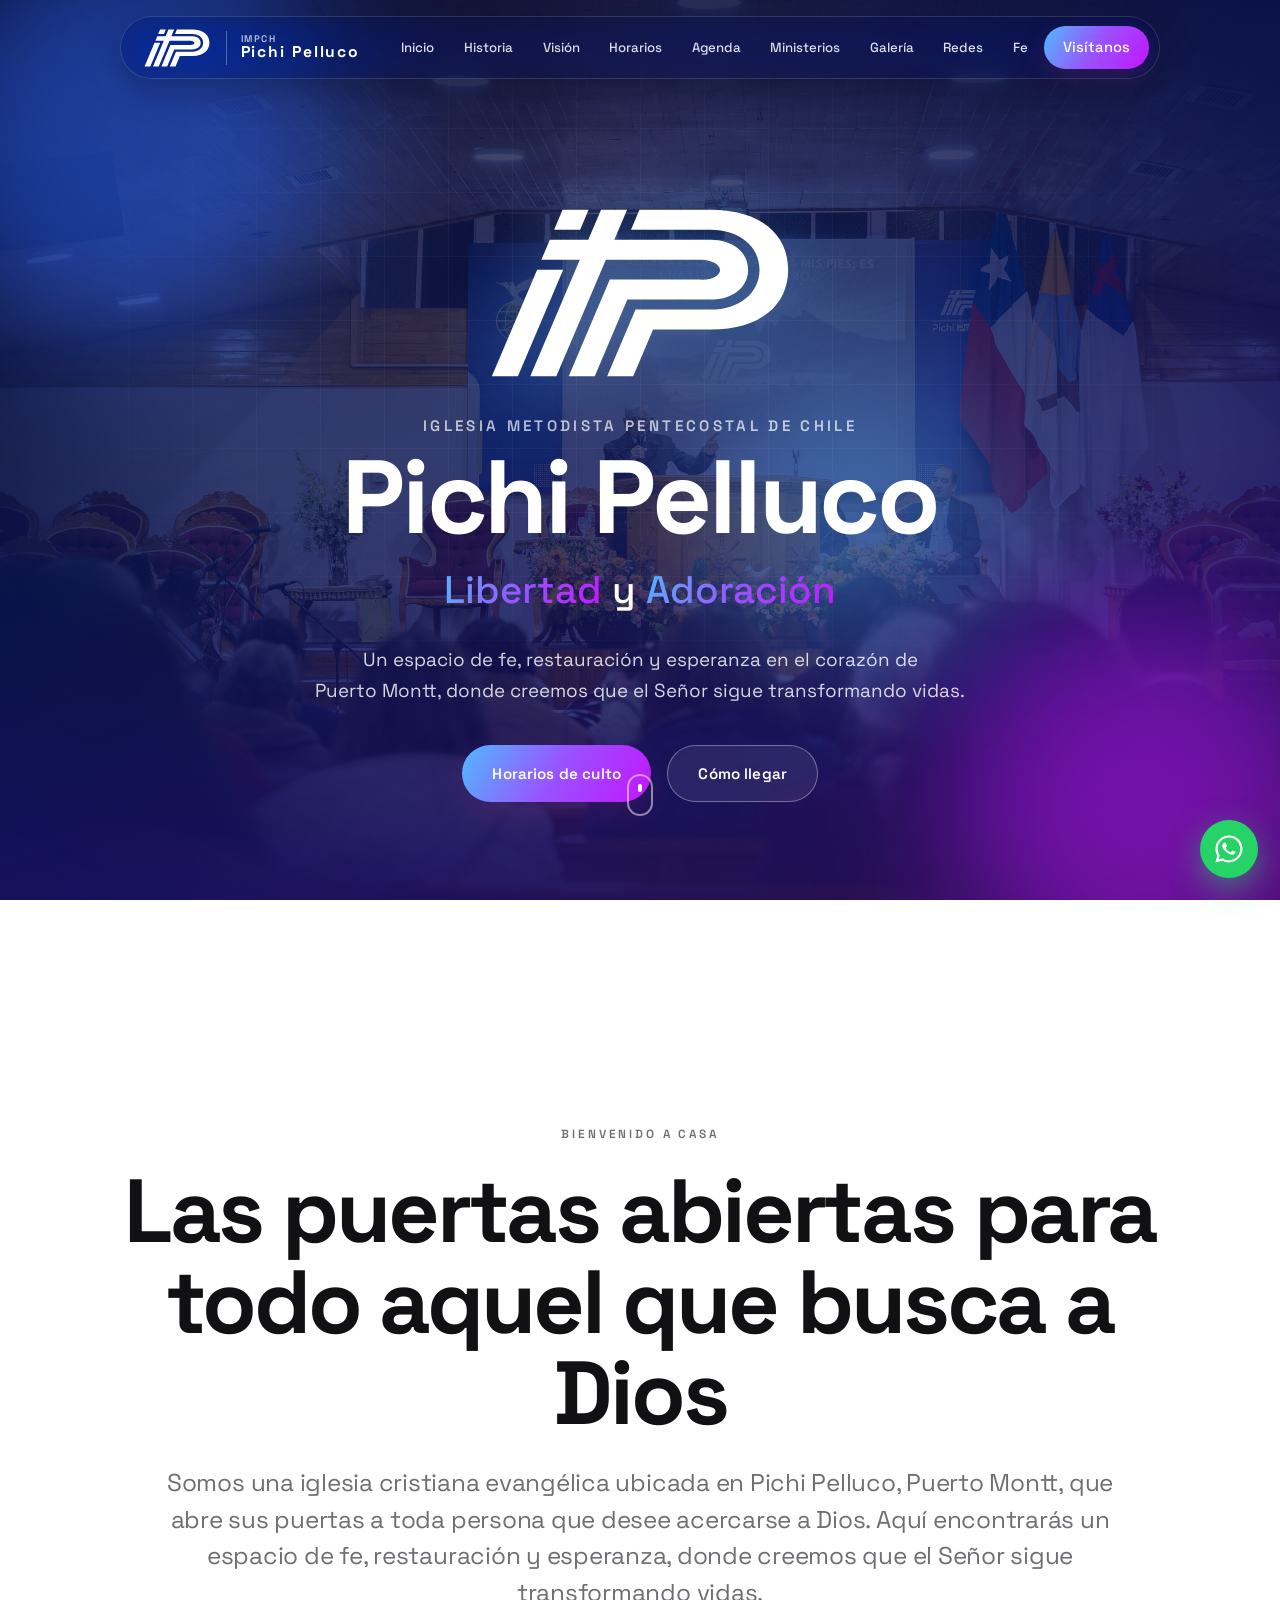
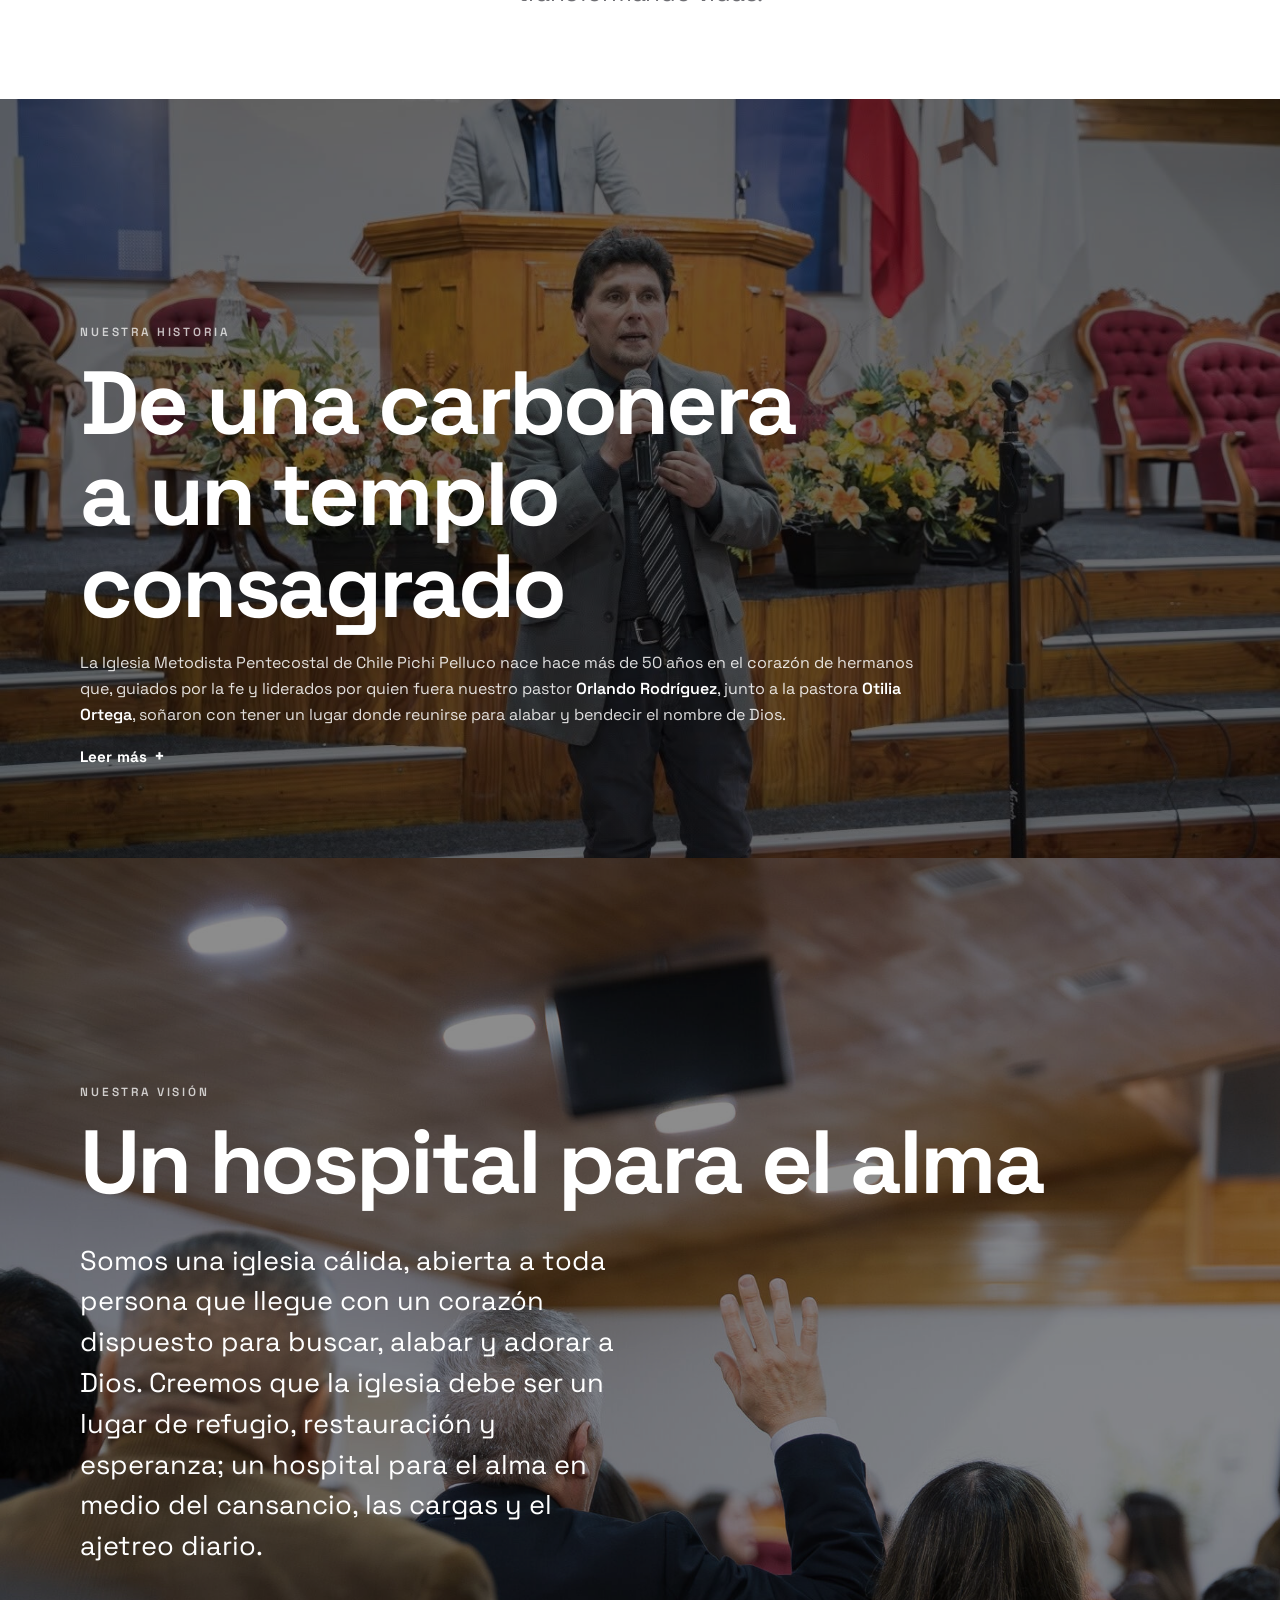
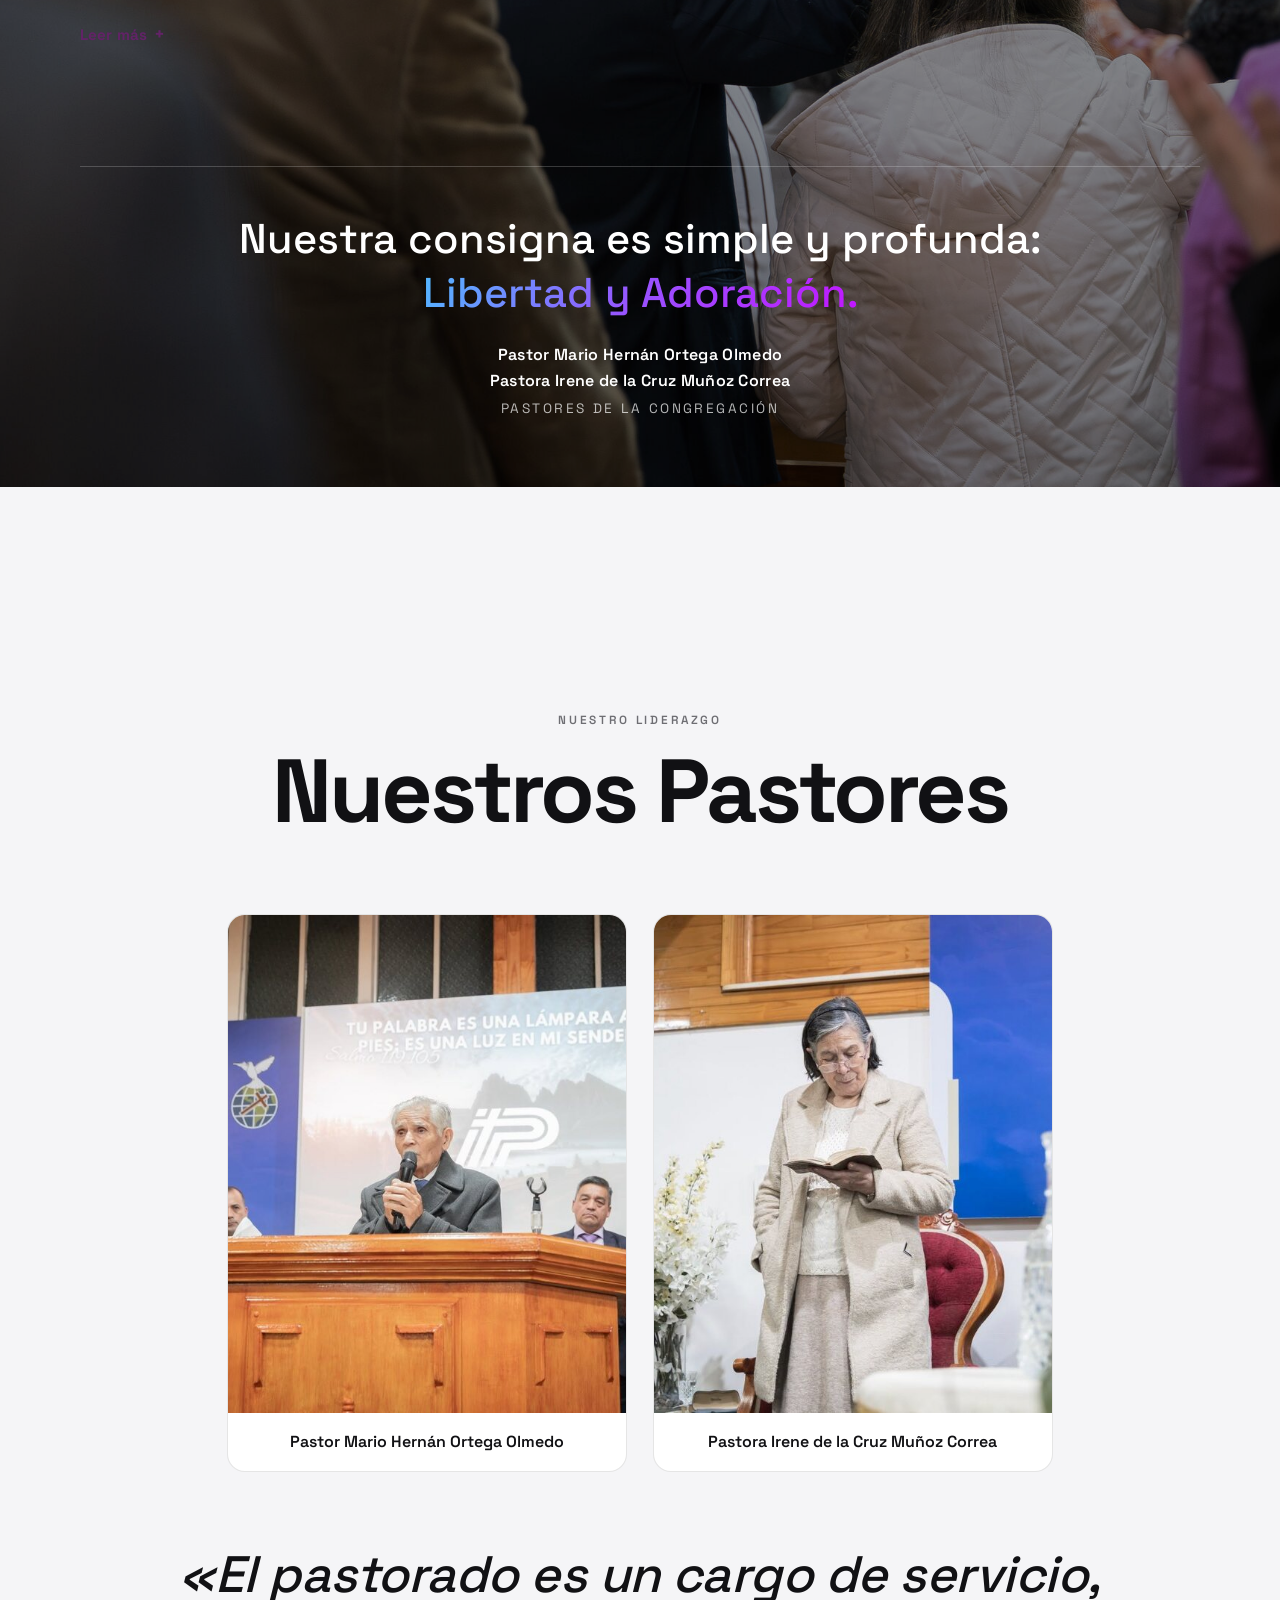
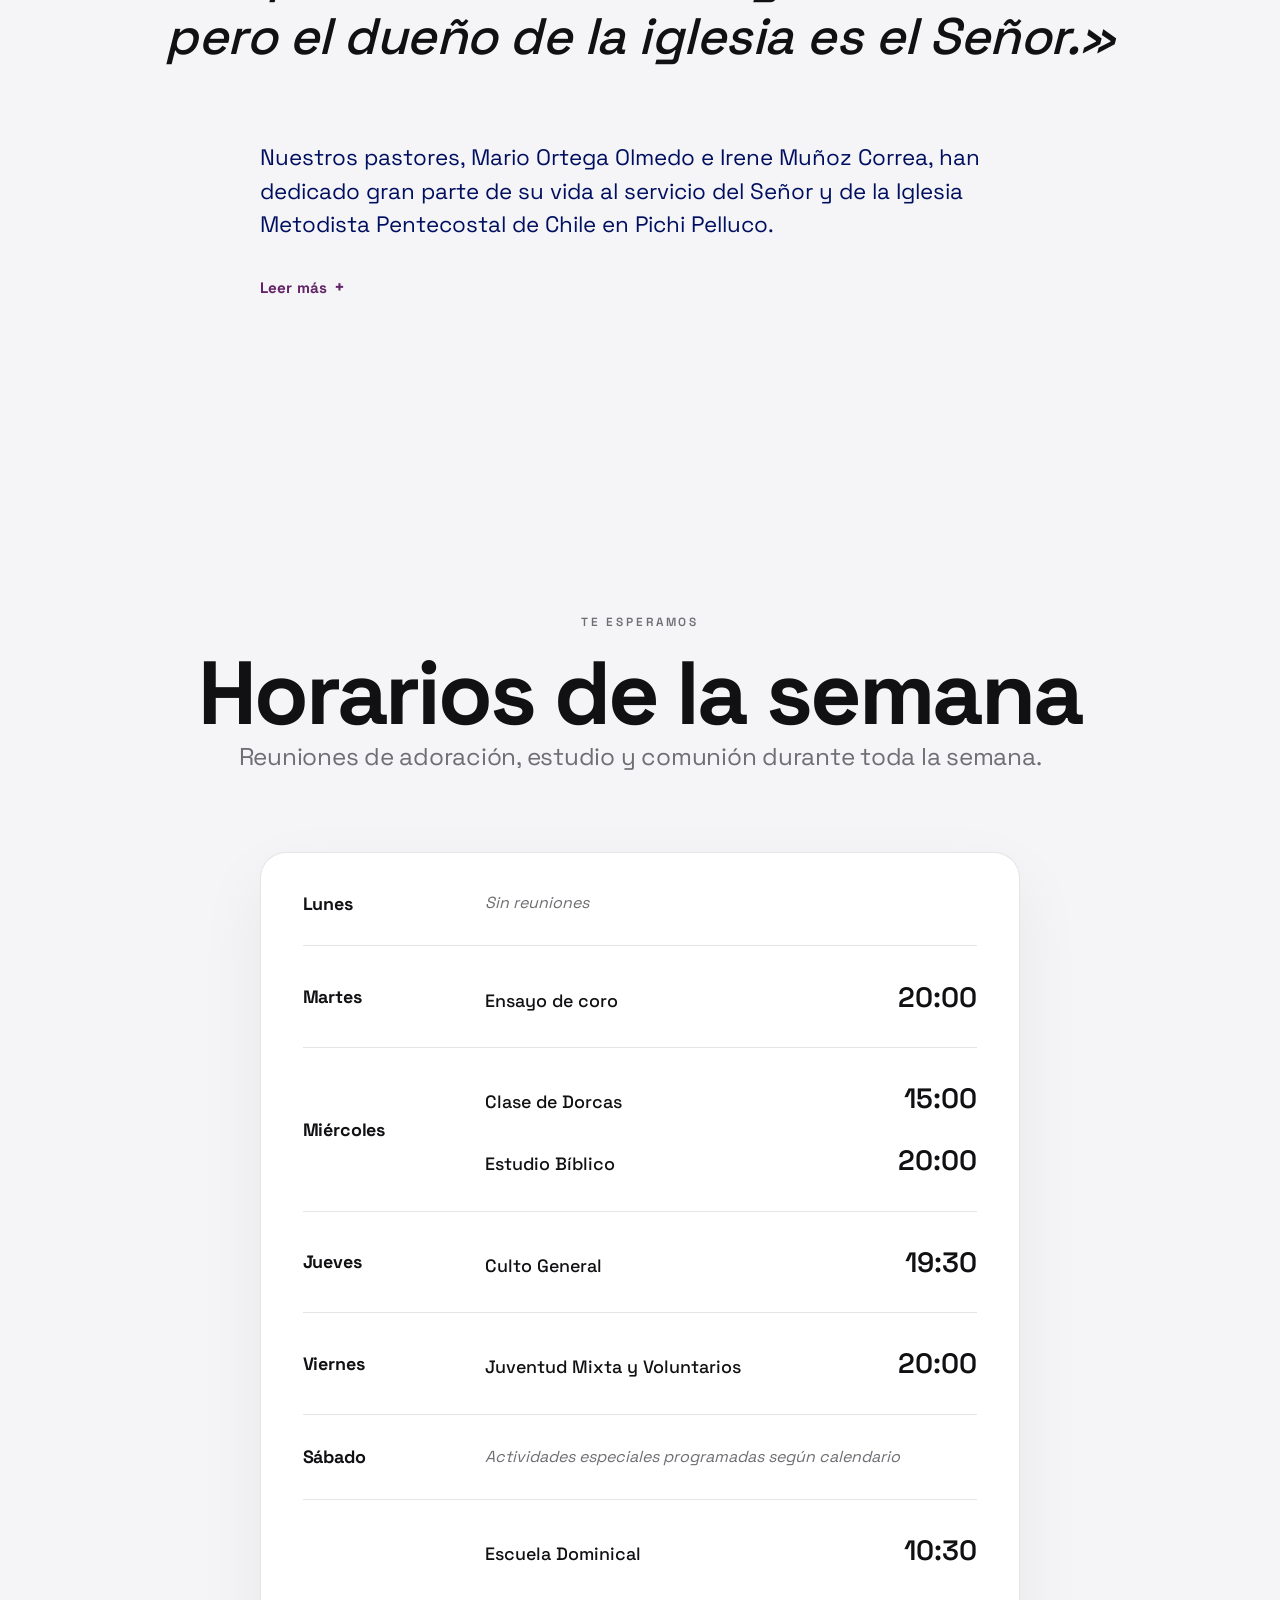
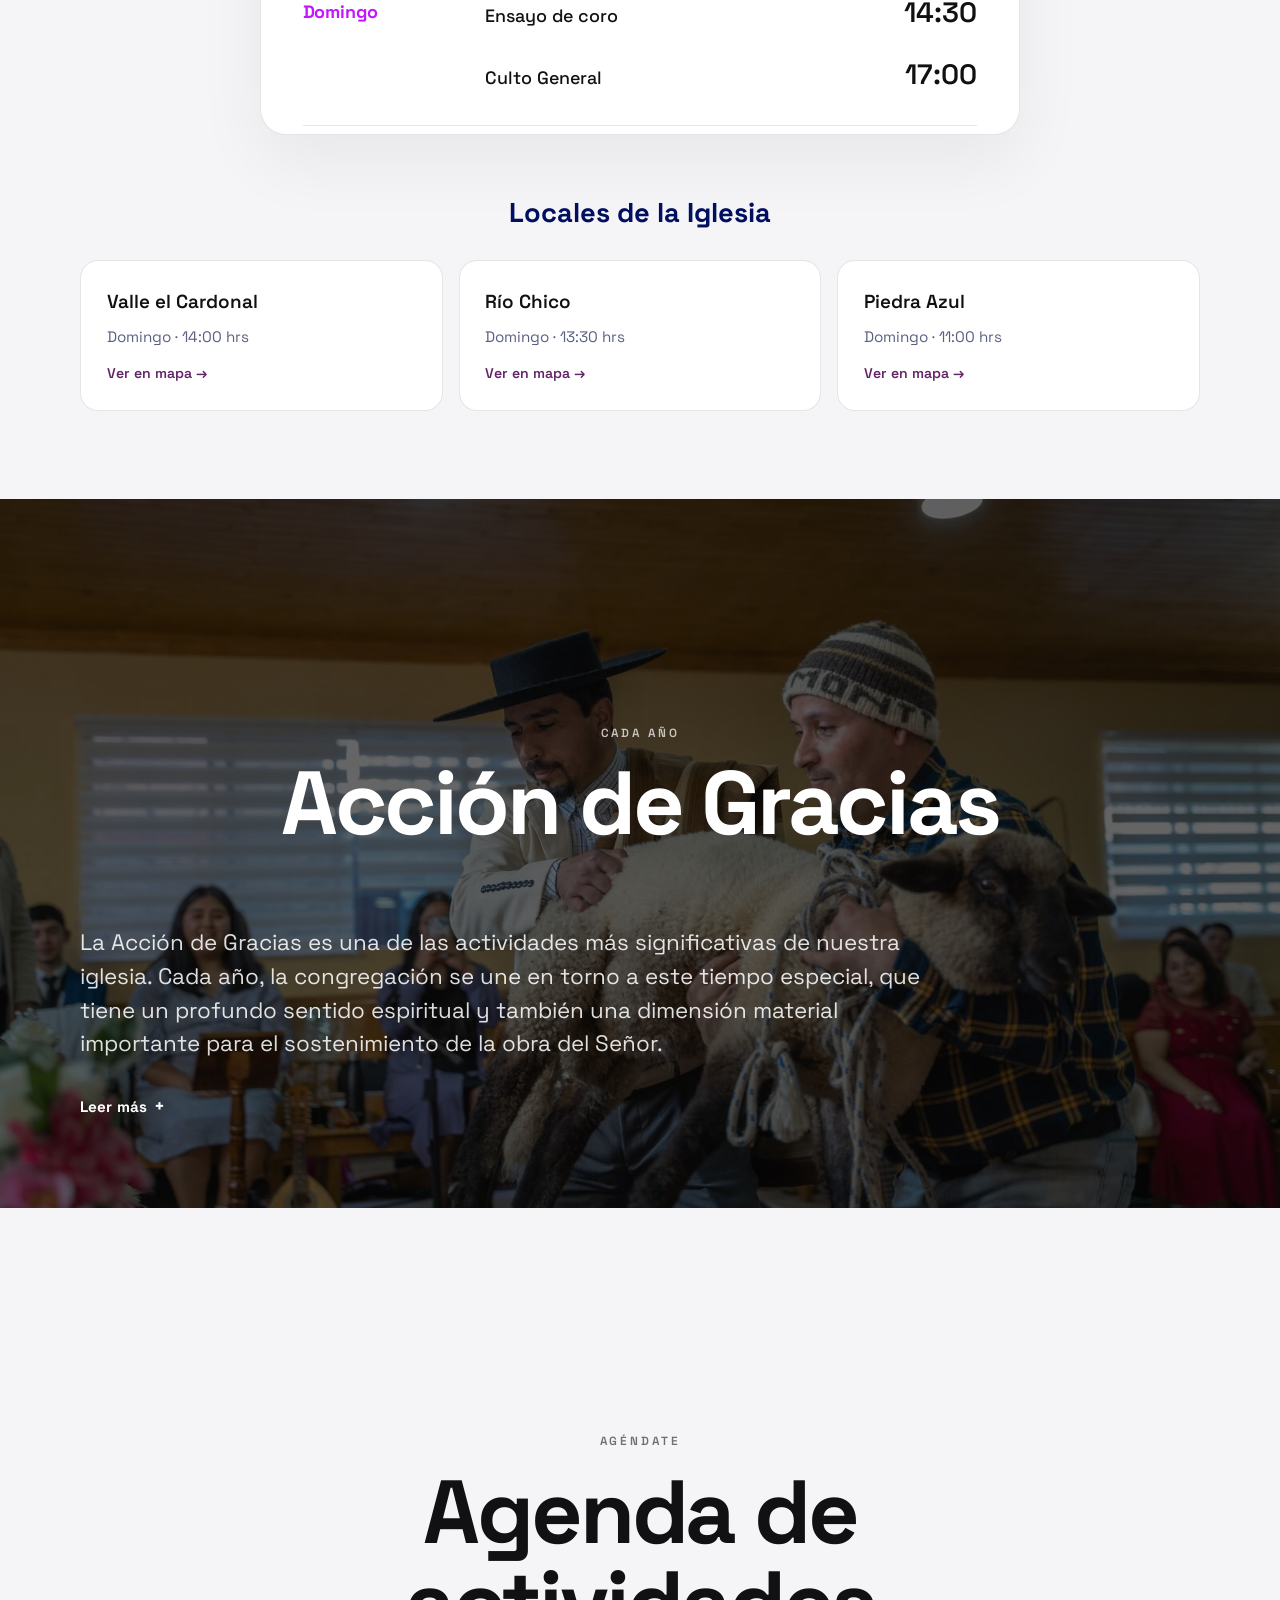
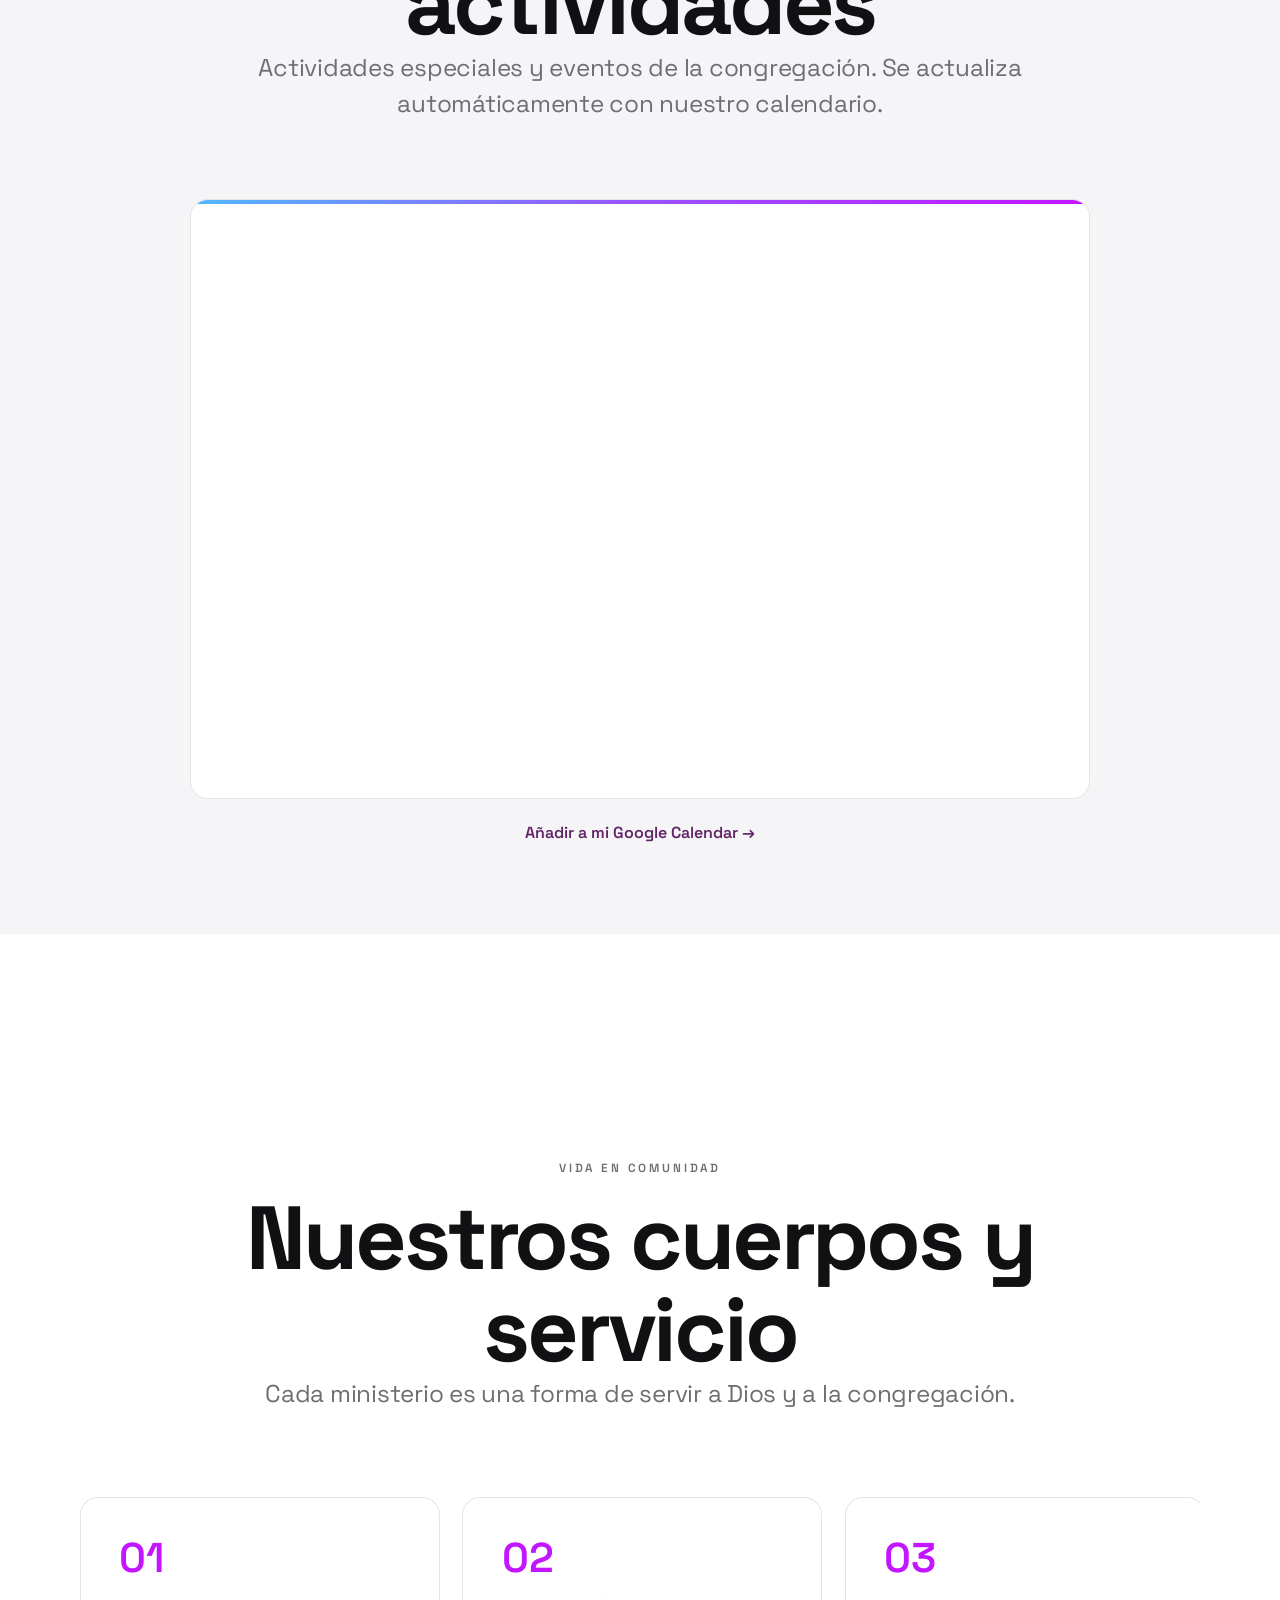
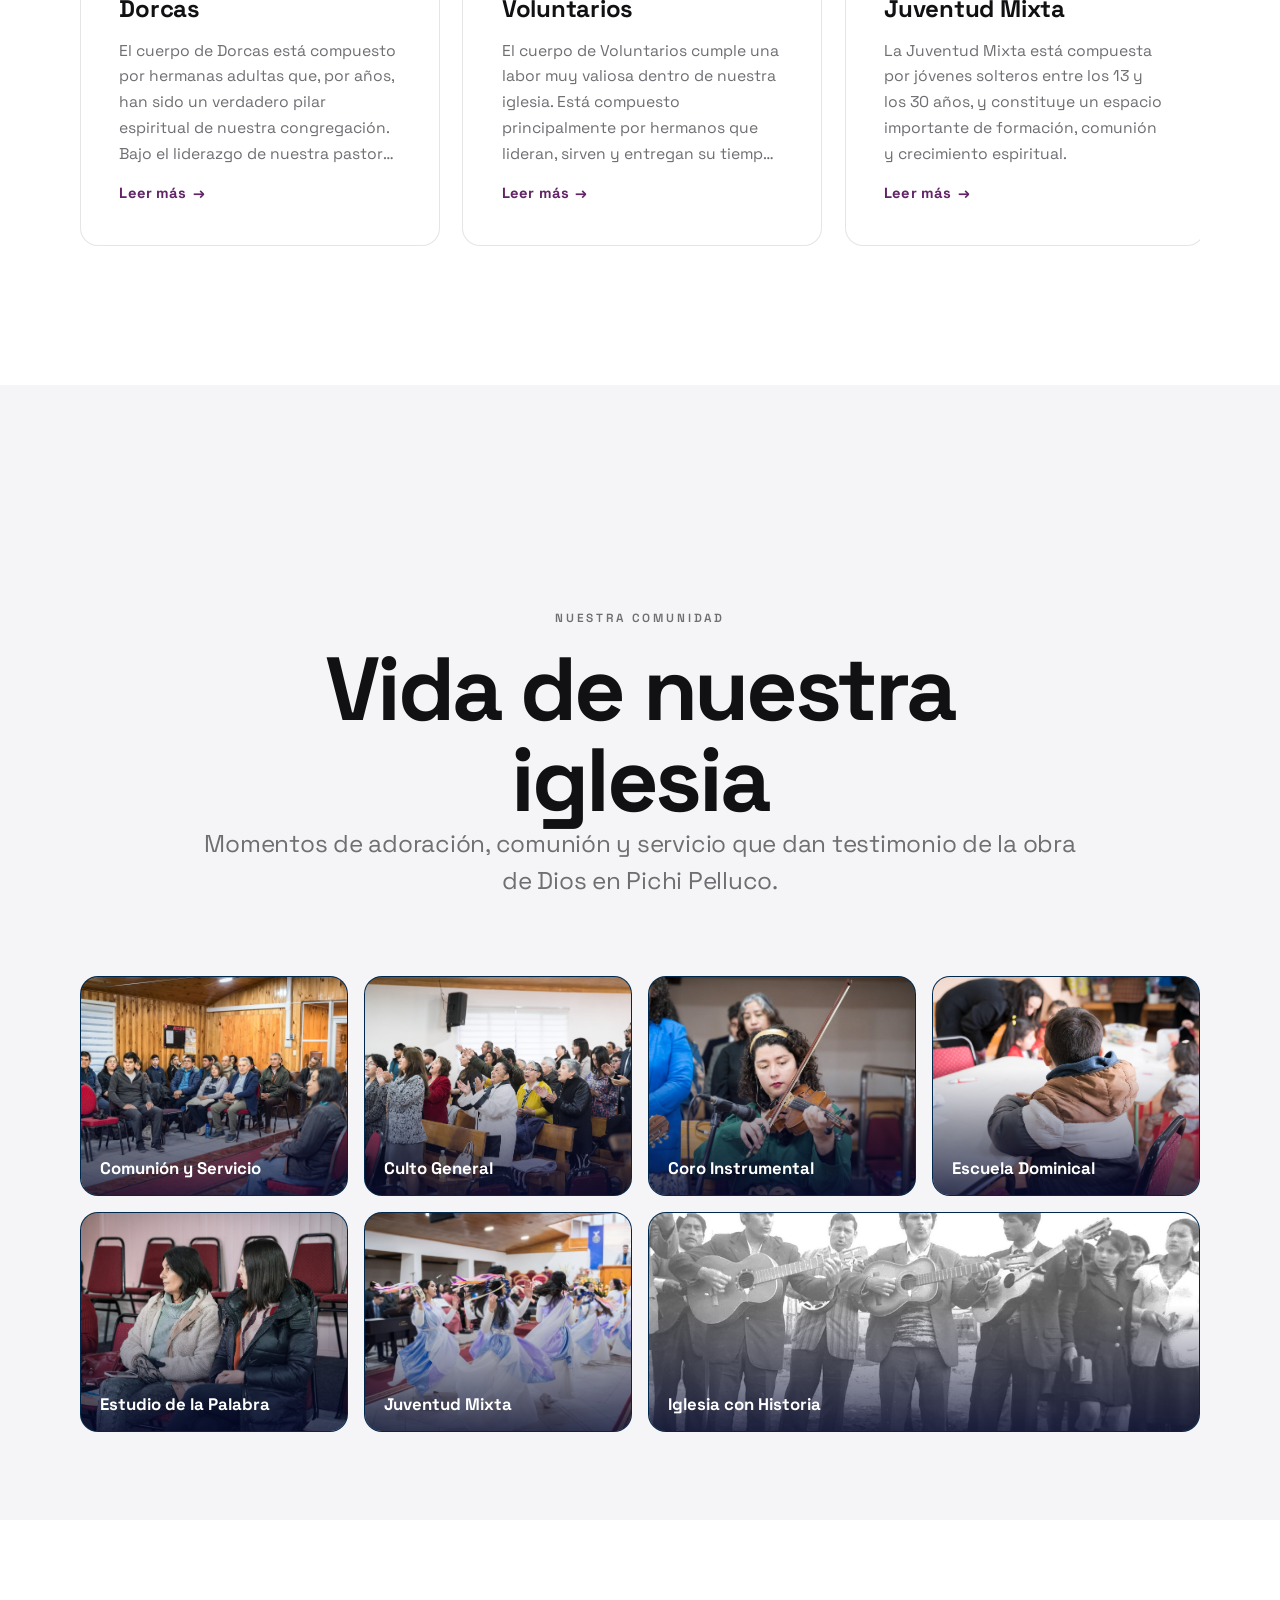
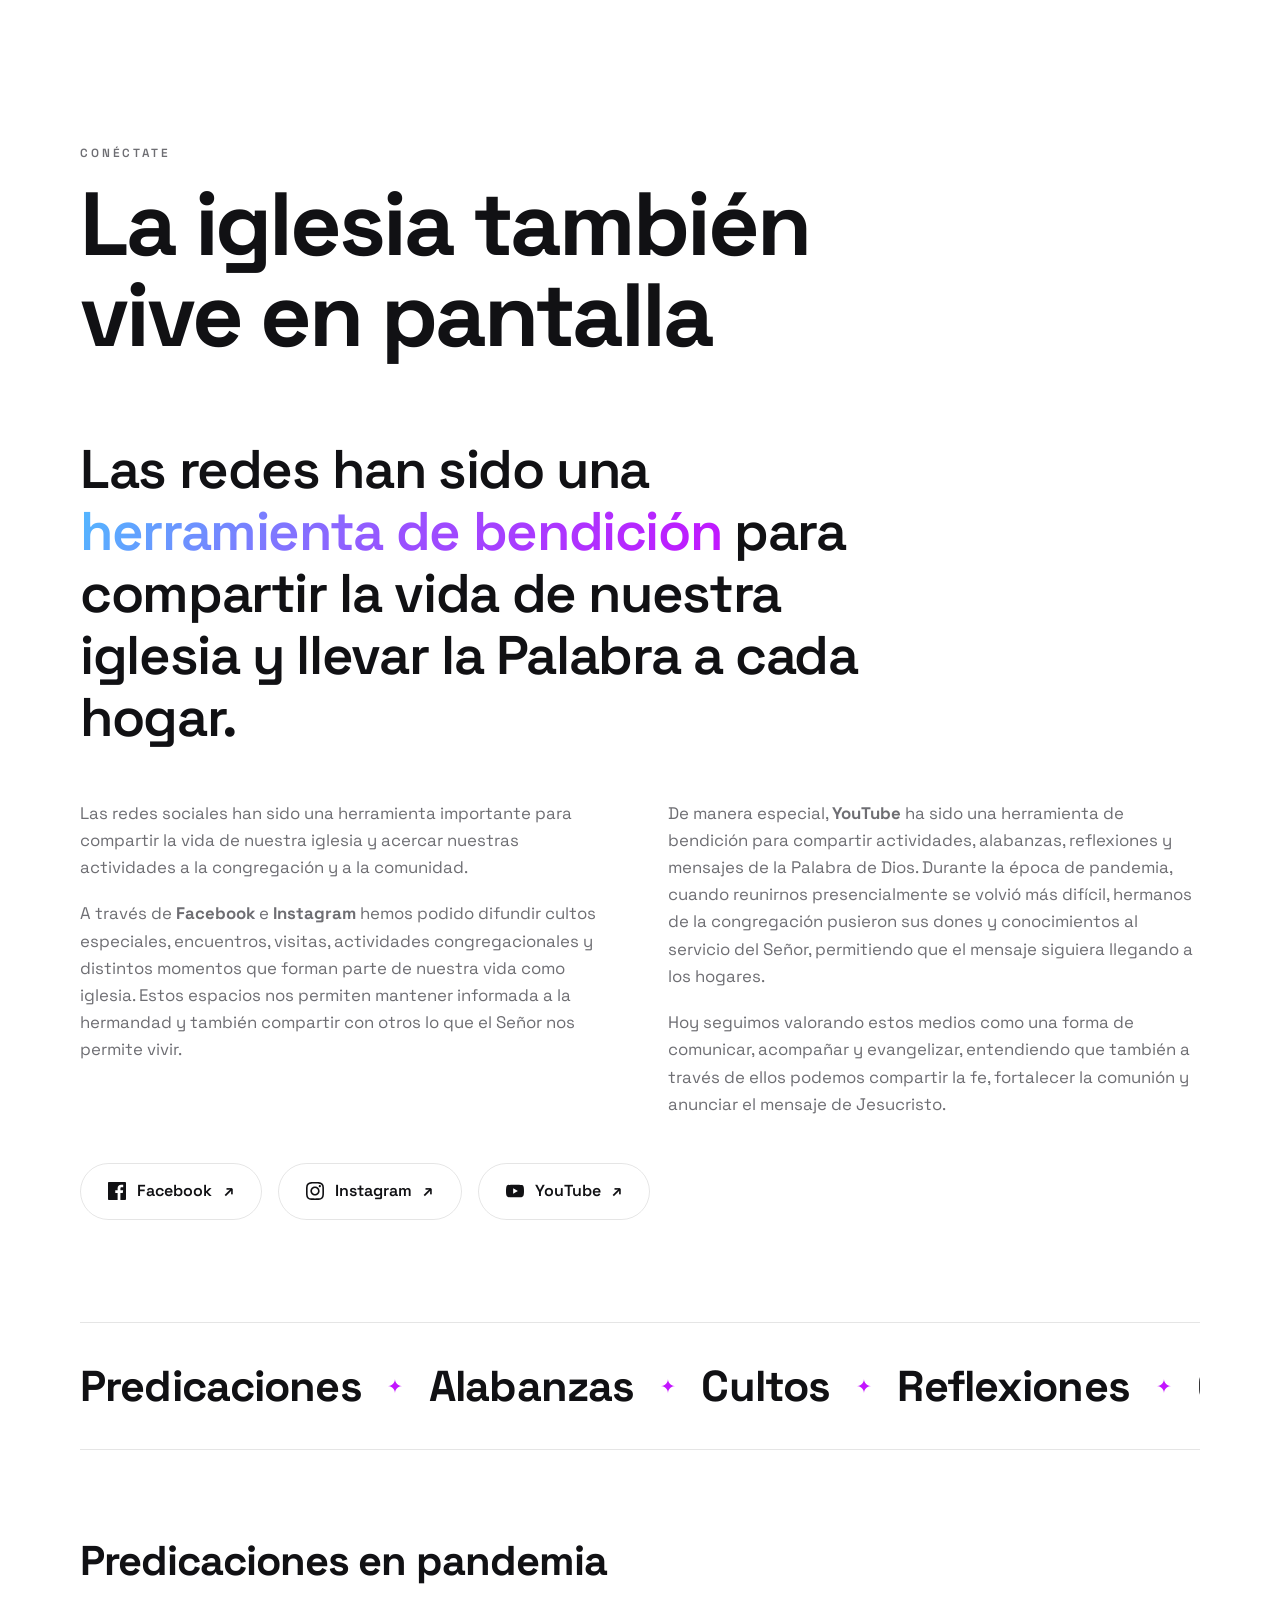
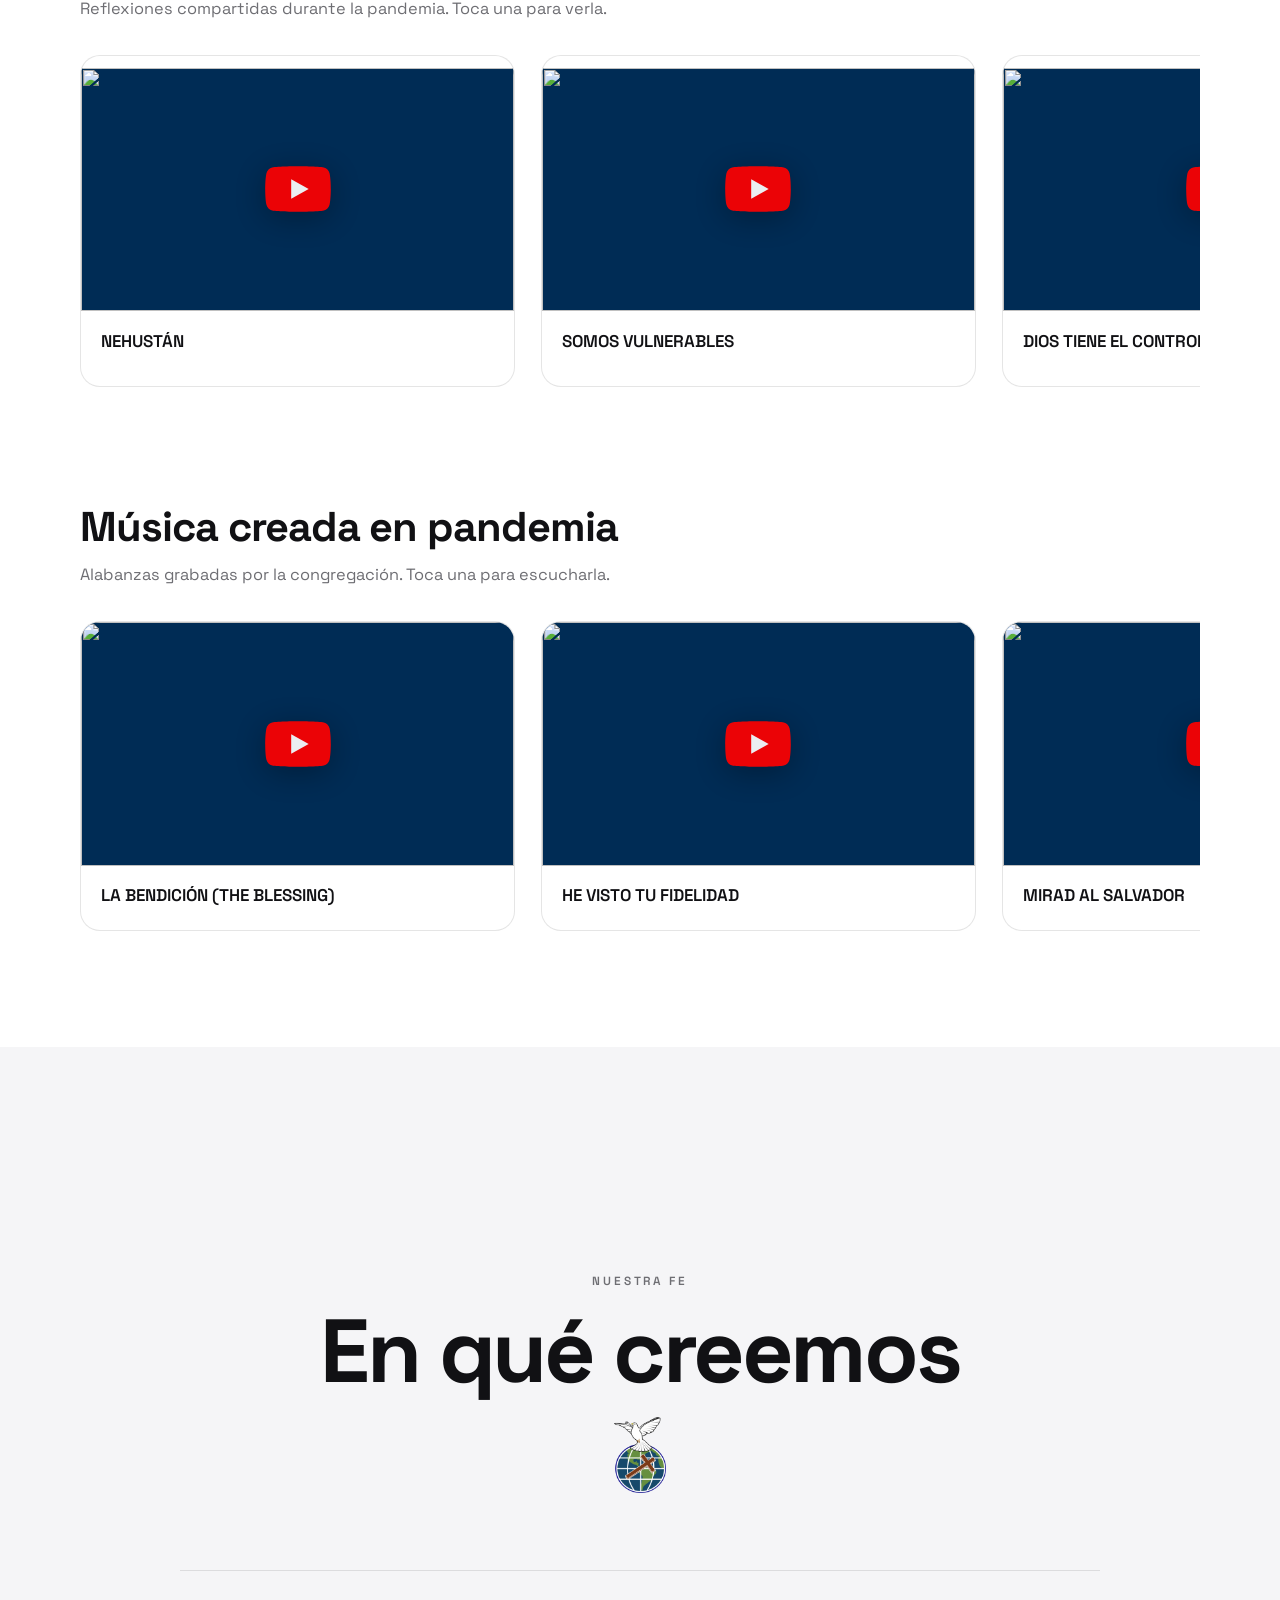
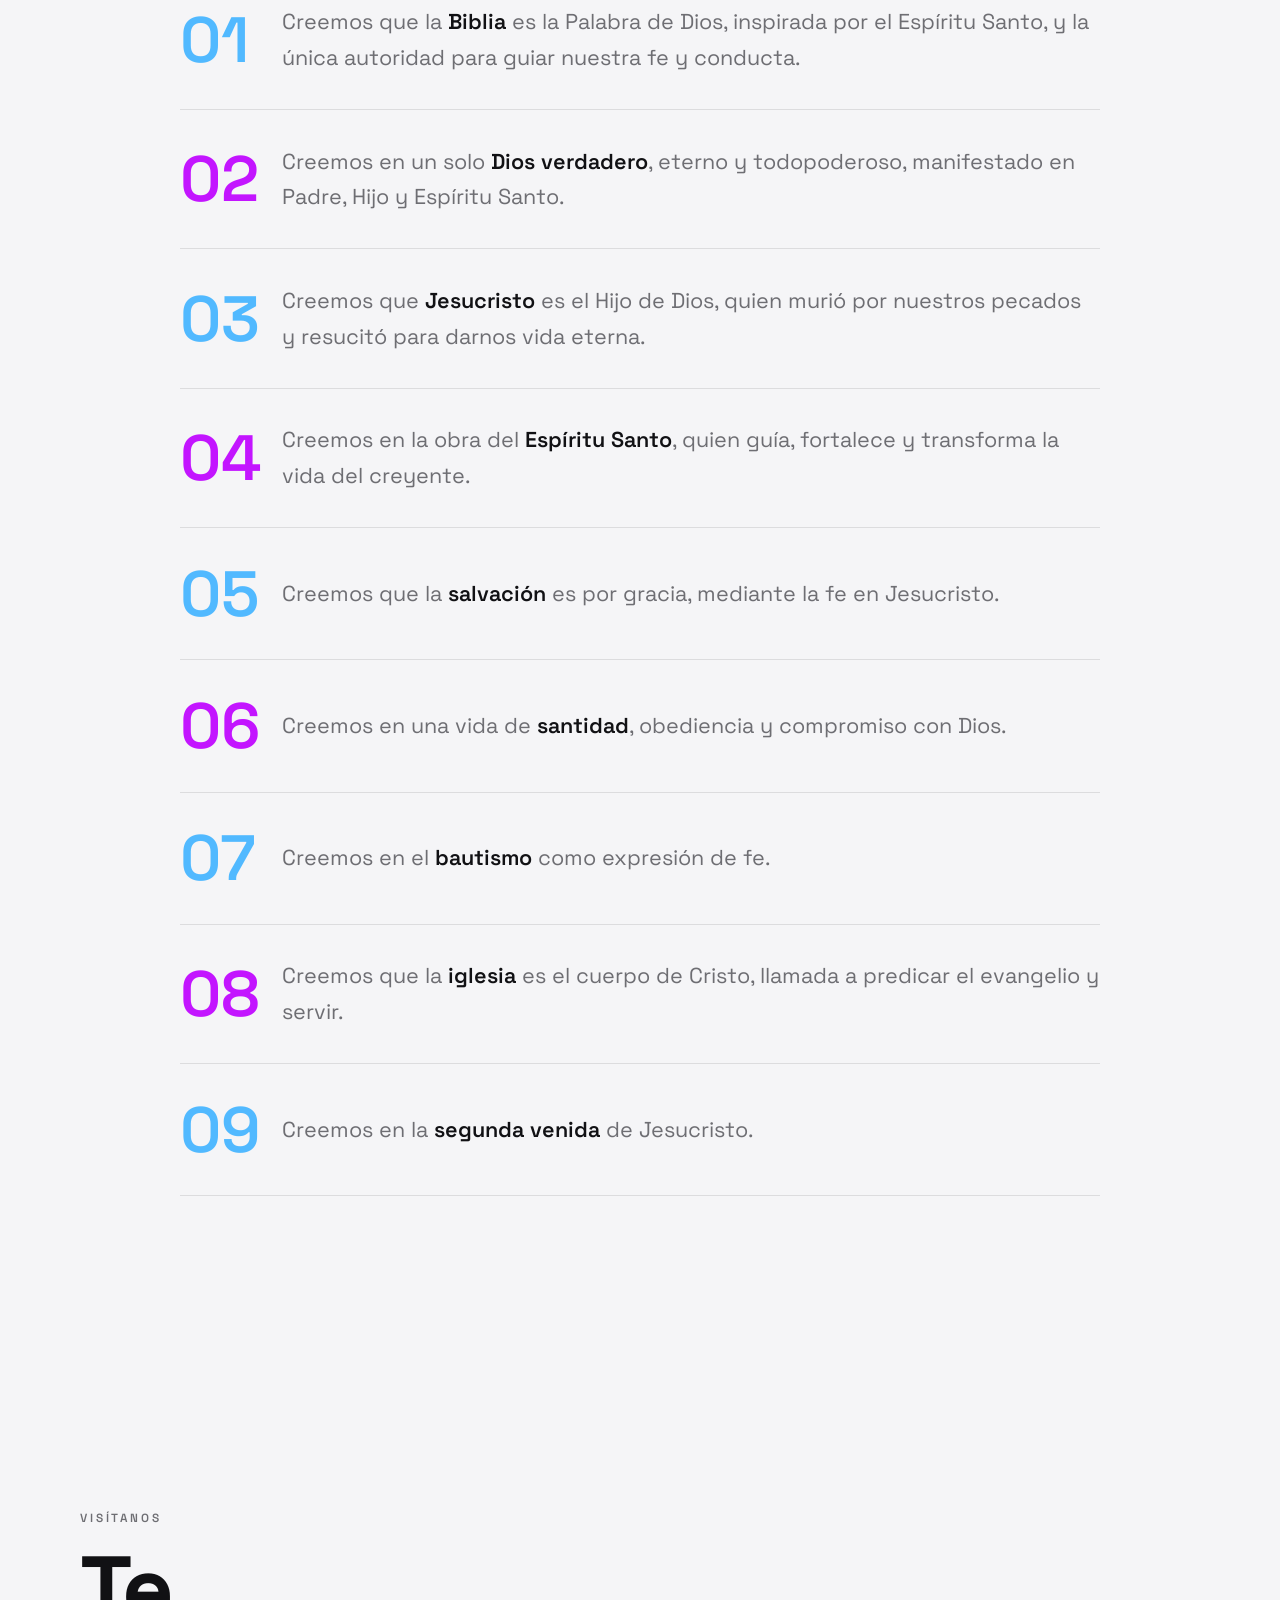
==== v2.html @ ea0f3a23 "v2: navbar tipo cápsula flotante con animación + fix scroll indicator - Navbar rediseñado como cápsu" ====
<!DOCTYPE html>
<html lang="es">
<head>
  <meta charset="UTF-8" />
  <meta name="viewport" content="width=device-width, initial-scale=1.0" />
  <title>Pichi Pelluco · versión nueva (v2)</title>
  <meta name="description" content="Iglesia Metodista Pentecostal de Chile, Población Pichi Pelluco, Puerto Montt. Un lugar de fe, restauración y esperanza. Libertad y Adoración." />
  <meta name="theme-color" content="#000F5F" />
  <link rel="icon" type="image/svg+xml" href="assets/img/isotipo.svg" />

  <!-- Open Graph -->
  <meta property="og:title" content="Iglesia Metodista Pentecostal de Chile · Pichi Pelluco" />
  <meta property="og:description" content="Un espacio de fe, restauración y esperanza. Libertad y Adoración." />
  <meta property="og:type" content="website" />

  <!-- Fuente v2: Space Grotesk (una sola familia, con sus variaciones de peso) -->
  <link rel="preconnect" href="https://fonts.googleapis.com" />
  <link rel="preconnect" href="https://fonts.gstatic.com" crossorigin />
  <link href="https://fonts.googleapis.com/css2?family=Space+Grotesk:wght@300;400;500;600;700&display=swap" rel="stylesheet" />

  <link rel="stylesheet" href="assets/css/styles.css" />

  <!-- Ajuste: horarios agrupados por día (una tarjeta por día) -->
  <style>
    .schedule { align-items: start; }
    .schedule__activities { display: flex; flex-direction: column; gap: 0.85rem; margin-top: 0.6rem; }
    .schedule__activities li { display: flex; align-items: baseline; justify-content: space-between; gap: 1rem; padding-bottom: 0.85rem; border-bottom: 1px solid var(--line); }
    .schedule__activities li:last-child { padding-bottom: 0; border-bottom: none; }
    .schedule__activities .schedule__name { font-size: 1.02rem; }
    .schedule__activities .schedule__time { font-size: 1.5rem; margin-top: 0; white-space: nowrap; }
    .schedule__rest { margin-top: 0.6rem; color: var(--muted); font-style: italic; }
    .schedule__item--feature .schedule__activities li { border-bottom-color: rgba(255,255,255,0.20); }

    /* Redes Sociales + carruseles de video */
    .section--social { background: var(--paper-2); }
    .social__intro { max-width: 820px; margin: 0 auto; }
    .social__intro p { color: var(--muted); margin-bottom: 1.1rem; text-align: center; }
    .social__cta { display: flex; gap: 0.8rem; flex-wrap: wrap; justify-content: center; margin: 1.4rem 0 0.5rem; }
    .social__cta a { font-size: 0.9rem; font-weight: 600; padding: 0.55rem 1.3rem; border-radius: 100px; border: 1.5px solid var(--line); color: var(--ink); transition: all 0.3s var(--ease); }
    .social__cta a:hover { border-color: transparent; background: var(--grad-brand); color: #fff; transform: translateY(-2px); }
    .media-row { margin-top: 2.8rem; }
    .media-row__title { font-family: var(--serif); font-size: clamp(1.5rem,3vw,1.9rem); color: var(--navy); }
    .media-row__sub { color: var(--muted); font-size: 0.95rem; margin-bottom: 1.1rem; }
    .media-scroll { display: flex; gap: 1rem; overflow-x: auto; padding: 0.25rem 0.25rem 1.2rem; scroll-snap-type: x proximity; -webkit-overflow-scrolling: touch; scrollbar-width: thin; scrollbar-color: var(--grad-b) transparent; }
    .media-scroll::-webkit-scrollbar { height: 8px; }
    .media-scroll::-webkit-scrollbar-thumb { background: var(--line); border-radius: 100px; }
    .media-scroll::-webkit-scrollbar-thumb:hover { background: var(--grad-b); }
    .media-card { flex: 0 0 280px; scroll-snap-align: start; border: none; padding: 0; cursor: pointer; background: #fff; border-radius: 16px; overflow: hidden; box-shadow: var(--shadow-sm); text-align: left; font-family: var(--sans); transition: transform 0.4s var(--ease), box-shadow 0.4s; }
    .media-card:hover { transform: translateY(-6px); box-shadow: var(--shadow-md); }
    .media-card__thumb { position: relative; display: block; background: var(--navy-deep); aspect-ratio: 16/9; }
    .media-card__thumb img { width: 100%; height: 100%; object-fit: cover; display: block; }
    .media-card__play { position: absolute; inset: 0; display: grid; place-items: center; }
    .media-card__play svg { filter: drop-shadow(0 4px 12px rgba(0,0,0,0.45)); opacity: 0.92; transition: transform 0.3s var(--ease); }
    .media-card:hover .media-card__play svg { transform: scale(1.12); }
    .media-card__title { display: block; padding: 0.85rem 1rem 1.05rem; font-size: 0.94rem; font-weight: 600; color: var(--navy); line-height: 1.35; }
    .video-modal { position: fixed; inset: 0; z-index: 200; display: flex; align-items: center; justify-content: center; background: rgba(4,6,24,0.92); backdrop-filter: blur(8px); opacity: 0; visibility: hidden; transition: opacity 0.35s var(--ease), visibility 0.35s; padding: 4rem 1.5rem; }
    .video-modal.open { opacity: 1; visibility: visible; }
    .video-modal__frame { width: min(900px, 92vw); aspect-ratio: 16/9; border-radius: 14px; overflow: hidden; background: #000; box-shadow: 0 30px 80px rgba(0,0,0,0.6); }
    .video-modal__frame iframe { width: 100%; height: 100%; border: 0; display: block; }
    .video-modal__close { position: absolute; top: 1.4rem; right: 1.6rem; background: none; border: none; color: #fff; font-size: 2.6rem; line-height: 1; cursor: pointer; opacity: 0.85; transition: opacity 0.3s; }
    .video-modal__close:hover { opacity: 1; }
    .vision__lead { font-family: var(--sans); }

    /* Emblema oficial IMPCh (secundario) */
    .footer__affiliation { display: flex; flex-direction: column; align-items: center; gap: 0.5rem; margin-top: 0.2rem; }
    .footer__emblem { height: 58px; width: auto; opacity: 0.95; }
    .footer__affiliation span { font-size: 0.74rem; letter-spacing: 0.04em; color: rgba(255,255,255,0.5); }
    .faith__emblem { height: 76px; width: auto; display: block; margin: 1.2rem auto 0; opacity: 0.95; }
    /* Galería por carpetas (álbumes) */
    .albums { display: grid; grid-template-columns: repeat(4, 1fr); grid-auto-rows: 220px; gap: 1rem; }
    .album-card { position: relative; border: none; padding: 0; cursor: pointer; border-radius: 18px; overflow: hidden; box-shadow: var(--shadow-sm); background: var(--navy-deep); font-family: var(--sans); }
    .album-card--wide { grid-column: span 2; }
    .album-card > img { position: absolute; inset: 0; width: 100%; height: 100%; object-fit: cover; display: block; transition: transform 0.7s var(--ease); filter: saturate(1.02); }
    .album-card::after { content: ""; position: absolute; inset: 0; background: linear-gradient(to top, rgba(6,10,46,0.78) 0%, transparent 58%); transition: opacity 0.4s; }
    .album-card:hover > img { transform: scale(1.07); }
    .album-card__badge { position: absolute; top: 0.7rem; right: 0.7rem; z-index: 2; background: rgba(6,10,46,0.65); color: #fff; font-size: 0.72rem; font-weight: 600; padding: 0.25rem 0.65rem; border-radius: 100px; backdrop-filter: blur(4px); }
    .album-card__label { position: absolute; left: 0; bottom: 0; z-index: 2; padding: 1rem 1.2rem; color: #fff; font-weight: 700; font-size: 1.05rem; }
    @media (max-width: 760px) { .albums { grid-template-columns: repeat(2, 1fr); grid-auto-rows: 150px; } .album-card--wide { grid-column: span 2; } }
    .album-lightbox { position: fixed; inset: 0; z-index: 200; display: flex; align-items: center; justify-content: center; background: rgba(4,6,24,0.92); backdrop-filter: blur(8px); opacity: 0; visibility: hidden; transition: opacity 0.35s var(--ease), visibility 0.35s; padding: 4rem 1.5rem; }
    .album-lightbox.open { opacity: 1; visibility: visible; }
    .album-lightbox__stage { margin: 0; max-width: min(900px, 92vw); text-align: center; }
    .album-lightbox__stage img { max-width: 100%; max-height: 78vh; border-radius: 14px; box-shadow: 0 30px 80px rgba(0,0,0,0.6); }
    .album-lightbox__stage figcaption { color: #fff; margin-top: 1rem; font-weight: 500; letter-spacing: 0.02em; }
    .album-lightbox__close { position: absolute; top: 1.4rem; right: 1.6rem; background: none; border: none; color: #fff; font-size: 2.6rem; line-height: 1; cursor: pointer; opacity: 0.85; }
    .album-lightbox__nav { position: absolute; top: 50%; transform: translateY(-50%); background: rgba(255,255,255,0.1); border: 1px solid rgba(255,255,255,0.2); color: #fff; width: 52px; height: 52px; border-radius: 50%; font-size: 1.8rem; cursor: pointer; display: grid; place-items: center; }
    .album-lightbox__prev { left: 1.2rem; } .album-lightbox__next { right: 1.2rem; }
    @media (max-width: 560px) { .album-lightbox__nav { width: 42px; height: 42px; font-size: 1.4rem; } }

    /* Agenda (Google Calendar) */
    .section--agenda { background: var(--paper-2); }
    .agenda { max-width: 900px; margin: 0 auto; }
    .agenda__frame { position: relative; border-radius: var(--radius); overflow: hidden; box-shadow: var(--shadow-md); background: #fff; height: 600px; }
    .agenda__frame::before { content: ""; position: absolute; top: 0; left: 0; right: 0; height: 4px; background: var(--grad-brand); z-index: 2; }
    .agenda__frame iframe { width: 100%; height: 664px; display: block; border: 0; background: #fff; }
    .agenda__hint { text-align: center; margin-top: 1.3rem; }
    .agenda__hint a { display: inline-flex; align-items: center; gap: 0.4rem; color: var(--purple); font-weight: 600; }
    .agenda__hint a:hover { color: var(--navy); }
    @media (max-width: 600px) { .agenda__frame { height: 480px; } .agenda__frame iframe { height: 544px; } }

    /* Nuestros Pastores */
    .section--pastors { background: var(--paper); }
    .pastors__duo { display: flex; gap: 1.6rem; justify-content: center; flex-wrap: wrap; margin-bottom: 2.6rem; }
    .pastors__card { width: min(340px, 90vw); margin: 0; background: #fff; border: 1px solid var(--line); border-radius: var(--radius); overflow: hidden; box-shadow: var(--shadow-sm); transition: transform 0.4s var(--ease), box-shadow 0.4s; }
    .pastors__card:hover { transform: translateY(-5px); box-shadow: var(--shadow-md); }
    .pastors__card img { width: 100%; height: 300px; object-fit: cover; object-position: center 20%; display: block; }
    .pastors__card figcaption { padding: 1rem 1.2rem; text-align: center; font-weight: 600; color: var(--navy); }
    .pastors__text { max-width: 760px; margin: 0 auto; }
    .pastors__text p { color: var(--muted); margin-bottom: 1.1rem; }
    .pastors__text p:last-child { margin-bottom: 0; }
    .pastors__lead { font-family: var(--serif); font-size: clamp(1.15rem, 2vw, 1.4rem); line-height: 1.5; color: var(--navy) !important; }

    /* Acción de Gracias */
    .section--thanks { background: var(--paper-2); }
    .thanks__grid { display: grid; grid-template-columns: 1fr 1.1fr; gap: clamp(2rem, 5vw, 4rem); align-items: start; }
    .thanks__media { margin: 0; }
    .thanks__media img { width: 100%; border-radius: var(--radius); box-shadow: var(--shadow-md); display: block; }
    .thanks__media figcaption { margin-top: 0.8rem; font-size: 0.9rem; color: var(--muted); text-align: center; font-style: italic; }
    .thanks__text p { color: var(--muted); margin-bottom: 1.1rem; }
    .thanks__text p:last-child { margin-bottom: 0; }
    .thanks__lead { font-family: var(--serif); font-size: clamp(1.15rem, 2vw, 1.4rem); line-height: 1.5; color: var(--navy) !important; }
    @media (max-width: 860px) { .thanks__grid { grid-template-columns: 1fr; } }
    /* Reproductor de video local (intro) */
    .video-modal__frame video { width: 100%; height: 100%; display: block; background: #000; }
  </style>

  <!-- ============================================================
       TEMA v2 — Minimal claro (estilo Apple). Solo afecta a v2.html
       ============================================================ -->
  <style id="v2-theme">
    :root{
      --v2-bg:#ffffff; --v2-soft:#f5f5f7; --v2-ink:#111114; --v2-ink-2:#1d1d1f;
      --v2-muted:#6e6e73; --v2-line:rgba(0,0,0,.10); --v2-line-2:rgba(0,0,0,.06);
      /* Una sola familia tipográfica (con sus variaciones de peso) para todo v2 */
      --serif: 'Space Grotesk', sans-serif;
      --sans: 'Space Grotesk', sans-serif;
    }
    html{ scroll-behavior:smooth; }
    body{ background:var(--v2-bg); color:var(--v2-ink); -webkit-font-smoothing:antialiased; font-family:var(--sans); }
    /* Space Grotesk no trae cursiva real: se usa peso/tracking en vez de itálica para acentos */
    .hero__tagline, .vision__lead, .pastor blockquote, .schedule__time, .history__quote p, .footer__verse, .v2-intro__skip{ font-style:normal !important; }

    /* ---- Intro overlay ---- */
    .v2-intro{ position:fixed; inset:0; z-index:9999; background:#fff; display:flex; align-items:center; justify-content:center;
      transition:opacity .9s ease, visibility .9s ease; }
    .v2-intro.hide{ opacity:0; visibility:hidden; pointer-events:none; }
    .v2-intro__vid{ width:min(90vw,1100px); height:auto; max-height:82vh; object-fit:contain; }
    .v2-intro__skip{ position:absolute; bottom:2rem; right:2rem; background:none; border:1px solid var(--v2-line);
      color:var(--v2-muted); font:600 .9rem/1 var(--sans); letter-spacing:.02em; padding:.7rem 1.3rem; border-radius:100px; cursor:pointer;
      transition:background .3s, color .3s; }
    .v2-intro__skip:hover{ background:var(--v2-ink); color:#fff; border-color:var(--v2-ink); }

    /* ---- Aire y tipografía protagonista ---- */
    .section{ padding: clamp(6rem, 12vw, 11rem) 0 !important; }
    .container{ width:min(1120px, 90vw); }
    .section__head{ max-width:900px; margin-bottom: clamp(3rem,6vw,5rem); }
    .display{ color:var(--v2-ink) !important; font-weight:700 !important; letter-spacing:-.035em !important;
      font-size:clamp(2.7rem, 7.5vw, 5.6rem) !important; line-height:1.02 !important; }
    .display--light{ color:var(--v2-ink) !important; }
    .kicker{ color:var(--v2-muted) !important; letter-spacing:.24em; font-weight:600; padding-left:0; }
    .kicker::before{ display:none; }
    .kicker--light{ color:var(--v2-muted) !important; }
    .lead{ color:var(--v2-muted) !important; font-family:var(--sans) !important; font-weight:400;
      font-size:clamp(1.2rem, 1.9vw, 1.6rem) !important; line-height:1.5; letter-spacing:-.01em; }

    /* ---- Navbar: cápsula flotante con animación ---- */
    @keyframes navCapsuleIn{ from{ opacity:0; transform:translateY(-16px) scale(.98); } to{ opacity:1; transform:translateY(0) scale(1); } }
    .nav{ background:transparent !important; box-shadow:none !important; padding:1rem 0 0 !important; }
    .nav.scrolled{ background:transparent !important; box-shadow:none !important; padding:1rem 0 0 !important; }
    .nav__inner{
      width:min(1040px, 94vw) !important; position:relative;
      background:rgba(10,16,48,.38); border:1px solid rgba(255,255,255,.14);
      border-radius:100px; padding:.55rem .6rem .55rem 1.3rem;
      backdrop-filter:saturate(180%) blur(18px); -webkit-backdrop-filter:saturate(180%) blur(18px);
      box-shadow:0 12px 34px rgba(4,8,32,.28);
      transition:background .45s var(--ease), border-color .45s var(--ease), box-shadow .45s var(--ease), padding .45s var(--ease);
      animation:navCapsuleIn .8s cubic-bezier(.16,1,.3,1) both;
    }
    .nav.scrolled .nav__inner{
      background:rgba(255,255,255,.86); border-color:var(--v2-line);
      box-shadow:0 10px 28px rgba(10,10,20,.10);
    }
    .nav.scrolled .nav__divider{ background:var(--v2-line) !important; }
    .nav.scrolled .nav__eyebrow{ color:var(--v2-muted) !important; }
    .nav.scrolled .nav__wordmark{ color:var(--v2-ink) !important; }
    .nav.scrolled .nav__links a{ color:var(--v2-ink) !important; font-weight:500; }
    .nav.scrolled .nav__toggle span{ background:var(--v2-ink) !important; }

    /* Links como chips con un indicador que se desliza al pasar el mouse */
    .nav__links{ gap:.15rem; position:relative; }
    .nav__links a:not(.nav__cta){
      font-size:.83rem; padding:.55rem .85rem; border-radius:100px; position:relative; z-index:1;
      transition:color .3s;
    }
    .nav__links a:not(.nav__cta)::after{ display:none !important; }
    .nav__indicator{
      position:absolute; top:50%; left:0; height:34px; margin-top:-17px; width:0;
      border-radius:100px; background:rgba(255,255,255,.14); opacity:0; z-index:0; pointer-events:none;
      transition:transform .4s cubic-bezier(.16,1,.3,1), width .4s cubic-bezier(.16,1,.3,1), opacity .25s, background .35s;
    }
    .nav.scrolled .nav__indicator{ background:rgba(17,17,20,.06); }
    @media (max-width:900px){ .nav__indicator{ display:none !important; } }
    .nav__cta{ padding:.6rem 1.2rem !important; }
    @media (max-width: 1360px) {
      .nav__eyebrow--full{ display:none; }
      .nav__eyebrow--short{ display:inline; }
    }
    @media (max-width:900px){ .nav__inner{ padding:.55rem .6rem .55rem 1rem; } }

    /* ---- HERO: se mantiene el diseño original (fondo oscuro, orbs, foto) ---- */
    /* Espacio extra abajo para que el indicador de scroll no choque con los botones */
    .hero{ padding-bottom: 4rem !important; }
    /* El indicador de scroll pasa a formar parte del flujo (ya no es absoluto),
       así nunca queda encima de los botones sea cual sea la altura de pantalla */
    .hero__scroll{ position: static !important; inset: auto !important; left: auto !important; bottom: auto !important; transform: none !important; margin-top: 2.4rem !important; }

    /* ---- Fondos: todo claro, ritmo suave blanco / gris Apple ---- */
    .section--welcome{ background:var(--v2-bg) !important; }
    .section--history{ background:var(--v2-soft) !important; }
    .section--pastors{ background:var(--v2-bg) !important; }
    .section--schedule{ background:var(--v2-soft) !important; }
    .section--thanks{ background:var(--v2-bg) !important; }
    .section--agenda{ background:var(--v2-soft) !important; }
    .section--ministries{ background:var(--v2-bg) !important; }
    .section--gallery{ background:var(--v2-soft) !important; }
    .section--social{ background:var(--v2-bg) !important; }
    .section--contact{ background:var(--v2-soft) !important; }

    /* ---- VISIÓN: el momento cinematográfico (full-bleed foto) ---- */
    .section--vision{ background:#000 !important; color:#fff !important; overflow:hidden; }
    .section--vision::after{ content:""; position:absolute; inset:0; z-index:0;
      background:url("assets/img/fotos/adoracion-hero.jpg") center/cover no-repeat; opacity:.55; }
    .section--vision::before{ content:""; position:absolute; inset:0; z-index:0; background:linear-gradient(180deg, rgba(0,0,0,.55), rgba(0,0,0,.35)); }
    .section--vision .vision__bg{ display:none !important; }
    .section--vision .container{ position:relative; z-index:1; }
    .section--vision .kicker--light{ color:rgba(255,255,255,.75) !important; }
    .section--vision .display--light{ color:#fff !important; }
    .section--vision .vision__lead{ color:#fff !important; }
    .section--vision .vision__body{ color:rgba(255,255,255,.82) !important; }
    .section--vision .pastor{ border-color:rgba(255,255,255,.2) !important; }
    .section--vision .pastor blockquote{ color:#fff !important; }
    .section--vision .pastor__name{ color:#fff !important; }
    .section--vision .pastor__role{ color:rgba(255,255,255,.7) !important; }

    /* ---- FE claro ---- */
    .section--faith{ background:var(--v2-soft) !important; color:var(--v2-ink) !important; }
    .section--faith::before{ display:none !important; }
    .section--faith .kicker--light{ color:var(--v2-muted) !important; }
    .section--faith .display--light{ color:var(--v2-ink) !important; }
    .beliefs li{ background:#fff !important; border:1px solid var(--v2-line) !important; }
    .beliefs p{ color:var(--v2-muted) !important; } .beliefs strong{ color:var(--v2-ink) !important; }

    /* ---- Tarjetas minimal (hairline, sin sombras pesadas) ---- */
    .schedule__item, .ministry, .locale, .pastors__card, .media-card, .album-card, .agenda__frame,
    .contact__map, .thanks__media img, .history__photo, .history__quote{
      box-shadow:none !important; border:1px solid var(--v2-line) !important; border-radius:18px !important;
    }
    .ministry::after{ display:none !important; }
    .schedule__item{ background:#fff !important; }
    .schedule__item--feature{ background:var(--v2-ink) !important; border:none !important; }
    .schedule__day{ color:var(--v2-muted) !important; } .schedule__item--feature .schedule__day{ color:rgba(255,255,255,.7) !important; }
    .schedule__name{ color:var(--v2-ink) !important; } .schedule__time{ color:var(--v2-ink) !important; }
    .schedule__rest{ color:var(--v2-muted) !important; }
    .locale{ background:#fff !important; } .locale__name{ color:var(--v2-ink) !important; }
    .ministry h3{ color:var(--v2-ink) !important; } .ministry p{ color:var(--v2-muted) !important; }
    .ministry__icon{ box-shadow:none !important; }
    .history__text p{ color:var(--v2-muted) !important; } .history__text strong{ color:var(--v2-ink) !important; }
    .history__quote p{ color:var(--v2-ink) !important; } .history__badge{ box-shadow:none !important; }
    .pastors__card figcaption{ color:var(--v2-ink) !important; }
    .thanks__text p{ color:var(--v2-muted) !important; } .thanks__lead{ color:var(--v2-ink) !important; }
    .media-card__title{ color:var(--v2-ink) !important; }
    .contact__value, .contact__list a{ color:var(--v2-ink) !important; }
    .contact__label{ color:var(--v2-muted) !important; }
    .contact__socials a{ border-color:var(--v2-line) !important; color:var(--v2-ink) !important; display:inline-flex !important; align-items:center; gap:.5rem; }
    .contact__socials a svg{ width:16px; height:16px; flex:none; }
    .social__pill-icon{ width:18px; height:18px; flex:none; }

    /* ---- Footer claro ---- */
    .footer{ background:var(--v2-bg) !important; color:var(--v2-muted) !important; border-top:1px solid var(--v2-line); }
    .footer__verse{ color:var(--v2-ink) !important; }
    .footer__copy, .footer__affiliation span{ color:var(--v2-muted) !important; }
    .footer__logo{ filter:invert(1) brightness(.15); }

    /* ---- Revelación por capas (Leer más) ---- */
    .v2-more{ display:grid; grid-template-rows:0fr; transition:grid-template-rows .55s var(--ease); }
    .v2-more > div{ overflow:hidden; }
    .v2-more.open{ grid-template-rows:1fr; }
    .v2-more.open > div{ padding-top:.2rem; }
    .v2-readmore{ margin-top:1.2rem; background:none; border:none; cursor:pointer; padding:0;
      font:700 .95rem/1 var(--sans); color:var(--purple); display:inline-flex; align-items:center; gap:.45rem; letter-spacing:.01em; }
    .v2-readmore::after{ content:"+"; font-size:1.1rem; transition:transform .3s; }
    .v2-readmore.open::after{ content:"\2013"; }

    /* ---- Entradas al hacer scroll (refinadas) ---- */
    .reveal{ transform:translateY(42px); }
    @media (prefers-reduced-motion: reduce){ .v2-intro{ display:none !important; } }
  </style>

  <style id="v2-theme-2">
    /* ---- Horarios: timetable editorial (fix domingo + orden) ---- */
    .section--schedule .schedule{ display:block !important; max-width:860px; margin:0 auto !important; }
    .section--schedule .schedule__item,
    .section--schedule .schedule__item--feature,
    .section--schedule .schedule__item--rest{
      display:grid !important; grid-template-columns:190px 1fr; gap:1rem 2.5rem; align-items:baseline;
      background:transparent !important; border:none !important; border-top:1px solid var(--v2-line) !important;
      border-radius:0 !important; padding:1.8rem 0 !important; box-shadow:none !important; }
    .section--schedule .schedule__item:last-child{ border-bottom:1px solid var(--v2-line) !important; }
    .section--schedule .schedule__item:hover{ transform:none !important; box-shadow:none !important; }
    .section--schedule .schedule__item::before{ display:none !important; }
    .section--schedule .schedule__day{ font-size:1.3rem !important; font-weight:700 !important; letter-spacing:-.01em !important;
      text-transform:none !important; color:var(--v2-ink) !important; }
    .section--schedule .schedule__item--feature .schedule__day{ color:var(--v2-ink) !important; }
    .section--schedule .schedule__activities{ margin-top:0 !important; gap:.8rem !important; }
    .section--schedule .schedule__activities li{ border-bottom:none !important; padding-bottom:0 !important;
      justify-content:flex-start; gap:1.4rem; }
    .section--schedule .schedule__name{ color:var(--v2-ink) !important; font-weight:500 !important; font-size:1.08rem !important; }
    .section--schedule .schedule__time{ color:var(--v2-muted) !important; font-family:var(--serif) !important;
      font-size:1.3rem !important; font-weight:600; margin-top:0 !important; min-width:78px; }
    .section--schedule .schedule__rest{ color:var(--v2-muted) !important; font-style:italic; margin-top:0 !important; }
    @media(max-width:620px){ .section--schedule .schedule__item,
      .section--schedule .schedule__item--feature,
      .section--schedule .schedule__item--rest{ grid-template-columns:1fr !important; gap:.4rem !important; } }

    /* ---- Historia: segundo momento a pantalla completa ---- */
    .section--history{ background:#0a0a0c !important; color:#fff !important; position:relative; overflow:hidden; }
    .section--history::after{ content:""; position:absolute; inset:0; z-index:0;
      background:url("assets/img/fotos/historia.jpg") center/cover no-repeat; opacity:.42; }
    .section--history::before{ content:""; position:absolute; inset:0; z-index:0;
      background:linear-gradient(180deg, rgba(0,0,0,.6), rgba(0,0,0,.48)); }
    .section--history .container{ position:relative; z-index:1; }
    .section--history .grid-2{ display:block !important; }
    .section--history .history__media{ display:none !important; }
    .section--history .history__text{ max-width:840px; }
    .section--history .kicker{ color:rgba(255,255,255,.72) !important; }
    .section--history .display{ color:#fff !important; }
    .section--history .history__text p{ color:rgba(255,255,255,.86) !important; }
    .section--history .history__text strong{ color:#fff !important; }
    .section--history .v2-readmore{ color:#fff !important; }

    /* ---- Fe: lista editorial con números enormes ---- */
    .section--faith .beliefs{ display:block !important; max-width:920px; margin:0 auto; }
    .section--faith .beliefs li{ background:transparent !important; border:none !important;
      border-top:1px solid var(--v2-line) !important; border-radius:0 !important; padding:2.1rem 0 !important; align-items:center; }
    .section--faith .beliefs li:last-child{ border-bottom:1px solid var(--v2-line) !important; }
    .section--faith .beliefs li:hover{ transform:none !important; background:transparent !important; }
    .section--faith .beliefs__num{ font-size:clamp(2.6rem,5.5vw,4rem) !important; min-width:5.2rem; line-height:1; }
    .section--faith .beliefs p{ font-size:clamp(1.05rem,1.7vw,1.35rem) !important; color:var(--v2-muted) !important; }

    /* ---- Revelación de texto más expresiva ---- */
    .reveal{ transform:translateY(66px) !important;
      transition:opacity 1.1s cubic-bezier(.16,1,.3,1), transform 1.1s cubic-bezier(.16,1,.3,1) !important; }
  </style>

  <style id="v2-theme-3">
    /* ---- Redes Sociales: rieles editoriales (inspiración Locomotive / MILL3) ---- */
    .section--social .social__intro{ max-width:760px; margin:0 auto; }
    .section--social .social__cta{ margin-top:2rem; }
    .section--social .social__cta a{ border-color:var(--v2-line) !important; color:var(--v2-ink) !important; }
    .section--social .media-row{ margin-top:clamp(3.5rem,6vw,5.5rem) !important; }
    .section--social .media-row__title{ font-family:var(--sans) !important; font-weight:700 !important;
      letter-spacing:-.025em !important; font-size:clamp(1.7rem,3.4vw,2.6rem) !important; color:var(--v2-ink) !important; }
    .section--social .media-row__sub{ color:var(--v2-muted) !important; font-size:1.02rem !important; margin-bottom:1.8rem !important; }
    .section--social .media-scroll{ gap:1.6rem !important; padding:.25rem .25rem 1.8rem !important; }
    .section--social .media-card{ flex:0 0 clamp(300px, 34vw, 440px) !important; border:1px solid var(--v2-line) !important;
      border-radius:20px !important; box-shadow:none !important; background:#fff !important; overflow:hidden !important;
      transition:transform .5s cubic-bezier(.16,1,.3,1), box-shadow .5s !important; }
    .section--social .media-card:hover{ transform:translateY(-10px) !important; box-shadow:0 28px 64px rgba(0,0,0,.12) !important; }
    .section--social .media-card__thumb{ border-radius:0 !important; }
    .section--social .media-card__thumb img{ transition:transform .7s cubic-bezier(.16,1,.3,1) !important; }
    .section--social .media-card:hover .media-card__thumb img{ transform:scale(1.06) !important; }
    .section--social .media-card__play svg{ width:66px !important; height:66px !important;
      filter:drop-shadow(0 6px 16px rgba(0,0,0,.35)) !important; }
    .section--social .media-card__title{ font-size:1.06rem !important; line-height:1.35 !important;
      padding:1.15rem 1.25rem 1.4rem !important; color:var(--v2-ink) !important; font-weight:600 !important; }
    .section--social .media-scroll::-webkit-scrollbar{ height:6px !important; }
    .section--social .media-scroll::-webkit-scrollbar-thumb{ background:var(--v2-line) !important; }
    @media(max-width:620px){ .section--social .media-card{ flex:0 0 80vw !important; } }
  </style>

  <style id="v2-theme-4">
    .section--social .container{ max-width:none; }
    .section--social .social__editorial{ max-width:1120px; margin:0 auto; }
    .section--social .social__statement{ font-family:var(--sans) !important; font-weight:600 !important;
      letter-spacing:-.025em; font-size:clamp(1.9rem,4.4vw,3.4rem) !important; line-height:1.14 !important;
      color:var(--v2-ink) !important; max-width:24ch; margin:0 0 3.2rem !important; }
    .section--social .social__cols{ columns:2; column-gap:3.5rem; }
    .section--social .social__cols p{ color:var(--v2-muted) !important; font-size:1.05rem; line-height:1.62;
      margin:0 0 1.2rem; break-inside:avoid; }
    @media(max-width:760px){ .section--social .social__cols{ columns:1; } }
    .section--social .social__platforms{ display:flex; gap:1rem; flex-wrap:wrap; margin-top:2.8rem; }
    .section--social .social__pill{ display:inline-flex; align-items:center; gap:.7rem; padding:.9rem 1.7rem;
      border:1px solid var(--v2-line); border-radius:100px; font-weight:600; color:var(--v2-ink);
      transition:background .3s, color .3s, border-color .3s, transform .3s; }
    .section--social .social__pill:hover{ background:var(--v2-ink); color:#fff; border-color:var(--v2-ink); transform:translateY(-2px); }
    .section--social .social__pill-arrow{ transition:transform .3s; }
    .section--social .social__pill:hover .social__pill-arrow{ transform:translate(3px,-3px); }
    .section--social .social__marquee{ margin:clamp(4rem,8vw,7rem) 0 3rem; overflow:hidden;
      border-top:1px solid var(--v2-line); border-bottom:1px solid var(--v2-line); padding:1.7rem 0; }
    .section--social .social__marquee-track{ display:inline-flex; align-items:center; gap:1.6rem; white-space:nowrap;
      animation:v2marquee 32s linear infinite; will-change:transform; }
    .section--social .social__marquee-track span{ font-family:var(--sans); font-weight:700;
      font-size:clamp(1.6rem,3.6vw,2.7rem); letter-spacing:-.02em; color:var(--v2-ink); }
    .section--social .social__marquee-track i{ color:var(--grad-c); font-style:normal; font-size:1.2rem; }
    @keyframes v2marquee{ from{ transform:translateX(0); } to{ transform:translateX(-50%); } }
    @media(prefers-reduced-motion:reduce){ .section--social .social__marquee-track{ animation:none; } }
  </style>

  <style id="v2-theme-5">
    /* ---- Nuestros Pastores: más editorial + cita ---- */
    .section--pastors{ background:var(--v2-soft) !important; }
    .section--pastors .pastors__card{ width:min(400px,90vw) !important; }
    .section--pastors .pastors__card img{ height:auto !important; aspect-ratio:4/5; object-fit:cover; }
    .pastors__quote{ max-width:960px; margin:clamp(3rem,6vw,4.5rem) auto; text-align:center; border:none; padding:0;
      font-family:var(--serif); font-weight:500; font-style:italic; letter-spacing:-.01em;
      font-size:clamp(1.9rem,4.4vw,3.2rem); line-height:1.22; color:var(--v2-ink); }
    .section--pastors .pastors__text{ max-width:760px; }

    /* ---- Acción de Gracias: momento a pantalla completa ---- */
    .section--thanks{ background:#0a0a0c !important; color:#fff !important; position:relative; overflow:hidden; }
    .section--thanks::after{ content:""; position:absolute; inset:0; z-index:0;
      background:url("assets/img/fotos/accion-gracias-cordero.jpg") center/cover no-repeat; opacity:.4; }
    .section--thanks::before{ content:""; position:absolute; inset:0; z-index:0;
      background:linear-gradient(180deg, rgba(0,0,0,.58), rgba(0,0,0,.5)); }
    .section--thanks .container{ position:relative; z-index:1; }
    .section--thanks .kicker{ color:rgba(255,255,255,.72) !important; }
    .section--thanks .display{ color:#fff !important; }
    .section--thanks .thanks__grid{ display:block !important; max-width:840px; }
    .section--thanks .thanks__media{ display:none !important; }
    .section--thanks .thanks__lead{ color:#fff !important; }
    .section--thanks .thanks__text p{ color:rgba(255,255,255,.86) !important; }
    .section--thanks .v2-readmore{ color:#fff !important; }

    /* ---- Ministerios: números editoriales grandes ---- */
    .section--ministries .ministries{ counter-reset:min; }
    .section--ministries .ministry{ counter-increment:min; flex:0 0 min(88vw,360px) !important; padding:2.4rem !important; }
    .section--ministries .ministry__icon{ display:none !important; }
    .section--ministries .ministry h3{ font-size:1.5rem !important; letter-spacing:-.01em; }
    .section--ministries .ministry h3::before{ content:counter(min,decimal-leading-zero); display:block;
      font-family:var(--serif); font-weight:600; font-size:2.6rem; line-height:1; margin-bottom:.7rem;
      color:var(--grad-c); }
  </style>

  <style id="v2-theme-6">
    /* ---- Horarios: panel contenido con horas protagonistas ---- */
    .section--schedule .schedule{ max-width:760px !important; margin:0 auto !important; background:#fff;
      border:1px solid var(--v2-line); border-radius:26px; padding:.5rem 2.6rem;
      box-shadow:0 26px 70px rgba(0,0,0,.06); }
    .section--schedule .schedule__item,
    .section--schedule .schedule__item--feature,
    .section--schedule .schedule__item--rest{
      grid-template-columns:150px 1fr !important; gap:1rem 2rem !important; padding:1.7rem 0 !important;
      border-top:1px solid var(--v2-line) !important; align-items:center !important; transition:padding .3s; }
    .section--schedule .schedule__item:first-of-type{ border-top:none !important; }
    .section--schedule .schedule__day{ font-size:1.12rem !important; font-weight:700 !important;
      color:var(--v2-ink) !important; letter-spacing:-.01em; }
    .section--schedule .schedule__item--feature .schedule__day{ color:var(--grad-c) !important; }
    .section--schedule .schedule__activities{ gap:1rem !important; }
    .section--schedule .schedule__activities li{ display:grid !important; grid-template-columns:1fr auto !important;
      align-items:baseline !important; gap:2rem !important; }
    .section--schedule .schedule__name{ font-size:1.12rem !important; font-weight:500 !important; color:var(--v2-ink) !important; }
    .section--schedule .schedule__time{ font-family:var(--serif) !important; font-size:1.75rem !important;
      font-weight:600 !important; color:var(--v2-ink) !important; min-width:auto !important; white-space:nowrap; }
    .section--schedule .schedule__rest{ font-size:1rem !important; color:var(--v2-muted) !important; font-style:italic; }
    @media(max-width:620px){
      .section--schedule .schedule{ padding:.4rem 1.4rem; border-radius:20px; }
      .section--schedule .schedule__item, .section--schedule .schedule__item--feature,
      .section--schedule .schedule__item--rest{ grid-template-columns:1fr !important; gap:.45rem !important; padding:1.3rem 0 !important; }
      .section--schedule .schedule__time{ font-size:1.5rem !important; }
    }
  </style>
</head>
<body>


  <!-- ============ NAVBAR ============ -->
  <header class="nav" id="nav">
    <div class="nav__inner">
      <a href="#inicio" class="nav__brand" aria-label="Inicio — Iglesia Metodista Pentecostal Pichi Pelluco">
        <img src="assets/img/isotipo-white.svg" alt="" class="nav__iso nav__iso--white" />
        <img src="assets/img/isotipo.svg" alt="" class="nav__iso nav__iso--color" />
        <span class="nav__divider" aria-hidden="true"></span>
        <span class="nav__brand-text">
          <span class="nav__eyebrow">
            <span class="nav__eyebrow--full">Iglesia Metodista Pentecostal</span>
            <span class="nav__eyebrow--short">IMPCh</span>
          </span>
          <span class="nav__wordmark">Pichi Pelluco</span>
        </span>
      </a>

      <nav class="nav__links" id="navLinks">
        <a href="#inicio">Inicio</a>
        <a href="#historia">Historia</a>
        <a href="#vision">Visión</a>
        <a href="#horarios">Horarios</a>
        <a href="#agenda">Agenda</a>
        <a href="#ministerios">Ministerios</a>
        <a href="#galeria">Galería</a>
        <a href="#redes">Redes</a>
        <a href="#fe">Fe</a>
        <a href="#contacto" class="nav__cta">Visítanos</a>
      </nav>

      <button class="nav__toggle" id="navToggle" aria-label="Menú" aria-expanded="false">
        <span></span><span></span><span></span>
      </button>
    </div>
  </header>

  <!-- ============ HERO ============ -->
  <section class="hero" id="inicio">
    <div class="hero__bg" aria-hidden="true">
      <div class="hero__photo"></div>
      <span class="orb orb--1"></span>
      <span class="orb orb--2"></span>
      <span class="orb orb--3"></span>
      <div class="hero__grid"></div>
    </div>

    <div class="hero__content reveal">
      <img src="assets/img/isotipo-white.svg" alt="Logo Iglesia Pichi Pelluco" class="hero__logo" />
      <p class="hero__eyebrow">Iglesia Metodista Pentecostal de Chile</p>
      <h1 class="hero__title">Pichi&nbsp;Pelluco</h1>
      <p class="hero__tagline"><span class="grad-text">Libertad</span> y <span class="grad-text">Adoración</span></p>
      <p class="hero__sub">Un espacio de fe, restauración y esperanza en el corazón de Puerto&nbsp;Montt, donde creemos que el Señor sigue transformando vidas.</p>
      <div class="hero__actions">
        <a href="#horarios" class="btn btn--primary">Horarios de culto</a>
        <a href="#contacto" class="btn btn--ghost">Cómo llegar</a>
      </div>
    </div>

    <a href="#bienvenida" class="hero__scroll" aria-label="Bajar">
      <span class="mouse"><span></span></span>
    </a>
  </section>

  <!-- ============ BIENVENIDA ============ -->
  <section class="section section--welcome" id="bienvenida">
    <div class="container reveal">
      <span class="kicker">Bienvenido a casa</span>
      <h2 class="display">Las puertas abiertas para<br />todo aquel que busca a Dios</h2>
      <p class="lead">
        Somos una iglesia cristiana evangélica ubicada en Pichi Pelluco, Puerto Montt, que abre sus puertas a
        toda persona que desee acercarse a Dios. Aquí encontrarás un espacio de fe, restauración y
        esperanza, donde creemos que el Señor sigue transformando vidas.
      </p>
    </div>
  </section>

  <!-- ============ HISTORIA ============ -->
  <section class="section section--history" id="historia">
    <div class="container grid-2">
      <div class="history__media reveal">
        <div class="history__photo">
          <img src="assets/img/fotos/historia.jpg" alt="Templo de la Iglesia Pichi Pelluco" loading="lazy" />
          <div class="history__badge">
            <span class="history__years">+50</span>
            <span class="history__years-label">años de fe</span>
          </div>
        </div>
        <div class="history__quote">
          <p>“Levantado con sacrificio, oración y esperanza.”</p>
        </div>
      </div>
      <div class="history__text reveal">
        <span class="kicker">Nuestra historia</span>
        <h2 class="display">De una carbonera<br />a un templo consagrado</h2>
        <p>
          La Iglesia Metodista Pentecostal de Chile Pichi Pelluco nace hace más de 50 años en el
          corazón de hermanos que, guiados por la fe y liderados por quien fuera nuestro pastor
          <strong>Orlando Rodríguez</strong>, junto a la pastora <strong>Otilia Ortega</strong>, soñaron con
          tener un lugar donde reunirse para alabar y bendecir el nombre de Dios.
        </p>
        <p>
          En sus primeros años, la congregación se reunió en una carbonera y en casas particulares.
          Eran tiempos sencillos, marcados por la pobreza, el esfuerzo y la profunda convicción de
          que Dios estaba con su pueblo.
        </p>
        <p>
          Con fe y trabajo comunitario, los hermanos comenzaron a levantar el templo. Cada uno
          aportó según sus fuerzas —incluso comprando un metro cuadrado— en medio de una población
          que recién comenzaba a formarse. No había casas ni negocios alrededor; sólo el deseo
          sincero de construir un espacio consagrado a Dios.
        </p>
        <p>
          Hoy, la Iglesia de Pichi Pelluco sigue siendo un lugar de encuentro, adoración y servicio,
          manteniendo viva la fe de quienes creyeron que Dios podía hacer grandes cosas en este lugar.
        </p>
      </div>
    </div>
  </section>

  <!-- ============ VISIÓN + PASTOR ============ -->
  <section class="section section--vision" id="vision">
    <div class="vision__bg" aria-hidden="true"></div>
    <div class="container reveal">
      <span class="kicker kicker--light">Nuestra visión</span>
      <h2 class="display display--light">Un hospital para el alma</h2>
      <div class="vision__grid">
        <p class="vision__lead">
          Somos una iglesia cálida, abierta a toda persona que llegue con un corazón dispuesto para
          buscar, alabar y adorar a Dios. Creemos que la iglesia debe ser un lugar de refugio,
          restauración y esperanza; un hospital para el alma en medio del cansancio, las cargas y el
          ajetreo diario.
        </p>
        <p class="vision__body">
          En Pichi Pelluco, nadie necesita aparentar para acercarse a Dios. Recibimos a cada persona
          con amor, sin importar su condición, historia o vestimenta, confiando en que el Señor sigue
          transformando vidas por medio de su presencia, su Palabra y el poder del Espíritu Santo.
        </p>
      </div>

      <figure class="pastor reveal">
        <blockquote>
          Nuestra consigna es simple y profunda:<br />
          <span class="grad-text">Libertad y Adoración.</span>
        </blockquote>
        <figcaption>
          <span class="pastor__name">Pastor Mario Hernán Ortega Olmedo</span>
          <span class="pastor__name">Pastora Irene de la Cruz Muñoz Correa</span>
          <span class="pastor__role">Pastores de la congregación</span>
        </figcaption>
      </figure>
    </div>
  </section>

  <!-- ============ NUESTROS PASTORES ============ -->
  <section class="section section--pastors" id="pastores">
    <div class="container">
      <div class="section__head reveal">
        <span class="kicker">Nuestro liderazgo</span>
        <h2 class="display">Nuestros Pastores</h2>
      </div>
      <div class="pastors__duo reveal">
        <figure class="pastors__card">
          <img src="assets/img/fotos/pastor-mario.jpg" alt="Pastor Mario Hernán Ortega Olmedo" loading="lazy" />
          <figcaption>Pastor Mario Hernán Ortega Olmedo</figcaption>
        </figure>
        <figure class="pastors__card">
          <img src="assets/img/fotos/pastora-irene.jpg" alt="Pastora Irene de la Cruz Muñoz Correa" loading="lazy" />
          <figcaption>Pastora Irene de la Cruz Muñoz Correa</figcaption>
        </figure>
      </div>
      <blockquote class="pastors__quote reveal">&laquo;El pastorado es un cargo de servicio, pero el due&ntilde;o de la iglesia es el Se&ntilde;or.&raquo;</blockquote>
      <div class="pastors__text reveal">
        <p class="pastors__lead">Nuestros pastores, Mario Ortega Olmedo e Irene Muñoz Correa, han dedicado gran parte de su vida al servicio del Señor y de la Iglesia Metodista Pentecostal de Chile en Pichi Pelluco.</p>
        <p>Antes de asumir el pastorado de nuestra congregación, sirvieron en distintas áreas de la obra: en la juventud, en el cuerpo de Oficiales, en las Dorcas, en el Estudio Bíblico, en los locales de la iglesia y también en el coro. Esa trayectoria de servicio les permitió conocer de cerca la vida de la congregación, sus necesidades, sus luchas y también la fe sencilla de los hermanos y hermanas que han formado parte de esta iglesia.</p>
        <p>Durante su ministerio pastoral, han trabajado con constancia en el cuidado espiritual de la congregación, procurando que la Palabra del Señor ocupe siempre el lugar principal. Junto a las Dorcas, los hermanos Oficiales, los Voluntarios, la Juventud y todos quienes componen la iglesia, han impulsado distintas labores para hermosear el templo, adaptar sus espacios a las necesidades actuales y disponer lugares adecuados para la adoración, la enseñanza y el servicio, incluyendo salas para la Escuela Dominical y otros espacios de encuentro.</p>
        <p>Uno de los sellos de su pastorado ha sido abrir puertas para que los hermanos puedan servir, trabajar y desarrollar sus dones. Bajo su dirección, la iglesia ha procurado conservar su identidad espiritual, sin cerrar el paso a nuevas ideas, herramientas y formas de trabajo que permitan fortalecer la obra del Señor.</p>
        <p>Su ministerio se ha caracterizado por un pastoreo sencillo, cercano y consciente de la responsabilidad que implica servir a la iglesia. Nuestro pastor Mario ha enseñado muchas veces que el pastorado es un cargo de servicio, pero que el dueño de la iglesia es el Señor. Por eso, toda obra, todo avance y toda bendición pertenecen a Dios, y a Él se le debe siempre la gloria, la honra y el honor.</p>
        <p>Con gratitud reconocemos en nuestros pastores una vida de entrega, fidelidad y amor por la obra del Señor, confiando en que Dios seguirá guiando a su iglesia conforme a su voluntad.</p>
      </div>
    </div>
  </section>

  <!-- ============ HORARIOS ============ -->
  <section class="section section--schedule" id="horarios">
    <div class="container">
      <div class="section__head reveal">
        <span class="kicker">Te esperamos</span>
        <h2 class="display">Horarios de la semana</h2>
        <p class="lead lead--center">Reuniones de adoración, estudio y comunión durante toda la semana.</p>
      </div>

      <div class="schedule reveal">
        <div class="schedule__item schedule__item--rest">
          <span class="schedule__day">Lunes</span>
          <span class="schedule__rest">Sin reuniones</span>
        </div>
        <div class="schedule__item">
          <span class="schedule__day">Martes</span>
          <ul class="schedule__activities">
            <li><span class="schedule__name">Ensayo de coro</span><span class="schedule__time">20:00</span></li>
          </ul>
        </div>
        <div class="schedule__item">
          <span class="schedule__day">Miércoles</span>
          <ul class="schedule__activities">
            <li><span class="schedule__name">Clase de Dorcas</span><span class="schedule__time">15:00</span></li>
            <li><span class="schedule__name">Estudio Bíblico</span><span class="schedule__time">20:00</span></li>
          </ul>
        </div>
        <div class="schedule__item">
          <span class="schedule__day">Jueves</span>
          <ul class="schedule__activities">
            <li><span class="schedule__name">Culto General</span><span class="schedule__time">19:30</span></li>
          </ul>
        </div>
        <div class="schedule__item">
          <span class="schedule__day">Viernes</span>
          <ul class="schedule__activities">
            <li><span class="schedule__name">Juventud Mixta y Voluntarios</span><span class="schedule__time">20:00</span></li>
          </ul>
        </div>
        <div class="schedule__item schedule__item--rest">
          <span class="schedule__day">Sábado</span>
          <span class="schedule__rest">Actividades especiales programadas según calendario</span>
        </div>
        <div class="schedule__item schedule__item--feature">
          <span class="schedule__day">Domingo</span>
          <ul class="schedule__activities">
            <li><span class="schedule__name">Escuela Dominical</span><span class="schedule__time">10:30</span></li>
            <li><span class="schedule__name">Ensayo de coro</span><span class="schedule__time">14:30</span></li>
            <li><span class="schedule__name">Culto General</span><span class="schedule__time">17:00</span></li>
          </ul>
        </div>
      </div>

      <!-- Locales -->
      <div class="locales reveal">
        <h3 class="locales__title">Locales de la Iglesia</h3>
        <div class="locales__grid">
          <a class="locale" href="https://maps.app.goo.gl/oPs1dnFQN2wPgZKV9" target="_blank" rel="noopener">
            <span class="locale__name">Valle el Cardonal</span>
            <span class="locale__time">Domingo · 14:00 hrs</span>
            <span class="locale__link">Ver en mapa →</span>
          </a>
          <a class="locale" href="https://maps.app.goo.gl/AnN27YgJneWQMJf26" target="_blank" rel="noopener">
            <span class="locale__name">Río Chico</span>
            <span class="locale__time">Domingo · 13:30 hrs</span>
            <span class="locale__link">Ver en mapa →</span>
          </a>
          <a class="locale" href="https://maps.app.goo.gl/AsJEU52K4tZYRBnM8" target="_blank" rel="noopener">
            <span class="locale__name">Piedra Azul</span>
            <span class="locale__time">Domingo · 11:00 hrs</span>
            <span class="locale__link">Ver en mapa →</span>
          </a>
        </div>
      </div>
    </div>
  </section>

  <!-- ============ ACCIÓN DE GRACIAS ============ -->
  <section class="section section--thanks" id="accion-gracias">
    <div class="container">
      <div class="section__head reveal">
        <span class="kicker">Cada año</span>
        <h2 class="display">Acción de Gracias</h2>
      </div>
      <div class="thanks__grid reveal">
        <figure class="thanks__media">
          <img src="assets/img/fotos/accion-gracias-cordero.jpg" alt="Ofrenda del cordero en la Acción de Gracias" loading="lazy" />
          <figcaption>La última ofrenda: el cordero, símbolo del sacrificio de Cristo.</figcaption>
        </figure>
        <div class="thanks__text">
          <p class="thanks__lead">La Acción de Gracias es una de las actividades más significativas de nuestra iglesia. Cada año, la congregación se une en torno a este tiempo especial, que tiene un profundo sentido espiritual y también una dimensión material importante para el sostenimiento de la obra del Señor.</p>
          <p>Durante este periodo se realizan cultos, encuentros, visitas, charlas y distintas actividades que buscan fortalecer la fe, la comunión y el compromiso de los hermanos y hermanas con Dios y con su iglesia. Es un tiempo para recordar con gratitud lo que el Señor ha hecho, renovar nuestras fuerzas espirituales y disponer el corazón para servir con amor.</p>
          <p>La Acción de Gracias también se caracteriza por el esfuerzo y trabajo de toda la congregación. Con dedicación, organización y alegría, los hermanos colaboran para reunir recursos que permiten sostener, cuidar y proyectar la obra que Dios nos ha encomendado.</p>
          <p>Uno de los momentos más especiales de esta celebración es la puesta en escena inspirada en el pueblo de Israel, donde los hermanos representan con vestimentas y ofrendas simbólicas una expresión de gratitud delante del Señor. Junto a los sobres de ofrenda, se presentan también ofrendas representativas que dan un sentido espiritual y visual a este acto de entrega.</p>
          <p>Cada año, la última ofrenda corresponde al cordero, símbolo que nos recuerda el sacrificio, la entrega y el amor de Jesucristo por la humanidad. De esta manera, la Acción de Gracias no solo mira al esfuerzo de la iglesia, sino principalmente a Cristo, quien es el centro de nuestra fe y la razón de toda gratitud.</p>
        </div>
      </div>
    </div>
  </section>

  <!-- ============ AGENDA (Google Calendar) ============ -->
  <section class="section section--agenda" id="agenda">
    <div class="container">
      <div class="section__head reveal">
        <span class="kicker">Agéndate</span>
        <h2 class="display">Agenda de actividades</h2>
        <p class="lead lead--center">Actividades especiales y eventos de la congregación. Se actualiza automáticamente con nuestro calendario.</p>
      </div>
      <div class="agenda reveal">
        <div class="agenda__frame">
          <iframe src="https://calendar.google.com/calendar/embed?src=bd473b9e98a5dad65c9dbfc7660cb589d1afc3a9ed22591588a7532968f1a790%40group.calendar.google.com&ctz=America%2FSantiago&mode=AGENDA&showTitle=0&showPrint=0&showTabs=0&showCalendars=0&showTz=0&showNav=1&showDate=1&bgcolor=%23FFFFFF&color=%23622367&hl=es" title="Agenda de actividades — IMPCh Pichi Pelluco" loading="lazy"></iframe>
        </div>
        <p class="agenda__hint">
          <a href="https://calendar.google.com/calendar/u/0?cid=YmQ0NzNiOWU5OGE1ZGFkNjVjOWRiZmM3NjYwY2I1ODlkMWFmYzNhOWVkMjI1OTE1ODhhNzUzMjk2OGYxYTc5MEBncm91cC5jYWxlbmRhci5nb29nbGUuY29t" target="_blank" rel="noopener">Añadir a mi Google Calendar →</a>
        </p>
      </div>
    </div>
  </section>

  <!-- ============ MINISTERIOS ============ -->
  <section class="section section--ministries" id="ministerios">
    <div class="container">
      <div class="section__head reveal">
        <span class="kicker">Vida en comunidad</span>
        <h2 class="display">Nuestros cuerpos y servicio</h2>
        <p class="lead lead--center">Cada ministerio es una forma de servir a Dios y a la congregación.</p>
      </div>

      <div class="ministries reveal">
        <article class="ministry">
          <span class="ministry__icon">
            <svg viewBox="0 0 24 24" fill="none" stroke="currentColor" stroke-width="1.7" stroke-linecap="round" stroke-linejoin="round" aria-hidden="true"><path d="M12 20s-6.5-4.2-6.5-9A3.5 3.5 0 0 1 12 8.2 3.5 3.5 0 0 1 18.5 11c0 4.8-6.5 9-6.5 9Z"/></svg>
          </span>
          <h3>Dorcas</h3>
          <p class="ministry__intro">El cuerpo de Dorcas está compuesto por hermanas adultas que, por años, han sido un verdadero pilar espiritual de nuestra congregación. Bajo el liderazgo de nuestra pastora Irene, se reúnen con fidelidad para orar, compartir la Palabra del Señor y fortalecer su vida espiritual.</p>
          <button class="ministry__more" type="button">Leer más</button>
          <template>
            <p>El cuerpo de Dorcas está compuesto por hermanas adultas que, por años, han sido un verdadero pilar espiritual de nuestra congregación. Bajo el liderazgo de nuestra pastora Irene, se reúnen con fidelidad para orar, compartir la Palabra del Señor y fortalecer su vida espiritual.</p>
            <p>Su labor se expresa en el servicio constante, la ayuda fraterna y la disposición para acompañar a quienes lo necesitan. Con amor, organización y compromiso, han participado activamente en la vida de la iglesia, colaborando también en la construcción, mantención y hermoseamiento del templo.</p>
            <p>Cuando se reúnen para alabar al Señor, las Dorcas se caracterizan por su fervor, su unidad y su profundo amor por la obra de Dios. Su testimonio refleja una fe sencilla, servicial y perseverante, que ha sido de gran bendición para nuestra iglesia.</p>
          </template>
        </article>
        <article class="ministry">
          <span class="ministry__icon">
            <svg viewBox="0 0 24 24" fill="none" stroke="currentColor" stroke-width="1.7" stroke-linecap="round" stroke-linejoin="round" aria-hidden="true"><circle cx="9" cy="8.5" r="3"/><path d="M3.5 19a5.5 5.5 0 0 1 11 0"/><path d="M16 6.2a3 3 0 0 1 0 5.6"/><path d="M17 14.5a5.5 5.5 0 0 1 3.5 5.1"/></svg>
          </span>
          <h3>Voluntarios</h3>
          <p class="ministry__intro">El cuerpo de Voluntarios cumple una labor muy valiosa dentro de nuestra iglesia. Está compuesto principalmente por hermanos que lideran, sirven y entregan su tiempo de manera desinteresada al servicio del Señor y de la congregación.</p>
          <button class="ministry__more" type="button">Leer más</button>
          <template>
            <p>El cuerpo de Voluntarios cumple una labor muy valiosa dentro de nuestra iglesia. Está compuesto principalmente por hermanos que lideran, sirven y entregan su tiempo de manera desinteresada al servicio del Señor y de la congregación.</p>
            <p>Son padres de familia, hombres de trabajo y hermanos de fe que se reúnen para compartir, hablar de las cosas del Señor y crecer juntos espiritualmente. Desde ese compañerismo, fortalecen su vida cristiana y también animan a otros a permanecer firmes en el camino de Dios.</p>
            <p>Además de velar por sus familias y colaborar en distintas necesidades materiales de la iglesia, los Voluntarios acompañan al pastor en labores espirituales que les son encomendadas, sirviendo con disposición, respeto y compromiso.</p>
            <p>Su trabajo, muchas veces silencioso, sostiene parte importante de la vida congregacional y refleja una fe práctica, humilde y comprometida con la obra del Señor.</p>
          </template>
        </article>
        <article class="ministry">
          <span class="ministry__icon">
            <svg viewBox="0 0 24 24" fill="none" stroke="currentColor" stroke-width="1.7" stroke-linecap="round" stroke-linejoin="round" aria-hidden="true"><circle cx="12" cy="12" r="3.2"/><path d="M12 2.5v2.6M12 18.9v2.6M21.5 12h-2.6M5.1 12H2.5M18.4 5.6l-1.8 1.8M7.4 16.6l-1.8 1.8M18.4 18.4l-1.8-1.8M7.4 7.4 5.6 5.6"/></svg>
          </span>
          <h3>Juventud Mixta</h3>
          <p class="ministry__intro">La Juventud Mixta está compuesta por jóvenes solteros entre los 13 y los 30 años, y constituye un espacio importante de formación, comunión y crecimiento espiritual.</p>
          <button class="ministry__more" type="button">Leer más</button>
          <template>
            <p>La Juventud Mixta está compuesta por jóvenes solteros entre los 13 y los 30 años, y constituye un espacio importante de formación, comunión y crecimiento espiritual.</p>
            <p>Como iglesia, buscamos acompañarlos en su camino hacia la adultez, animándolos a permanecer firmes en la fe, cimentados en la Palabra de Dios y comprometidos con una vida que honre al Señor.</p>
            <p>Creemos que los jóvenes no son solamente el futuro de la iglesia, sino también una parte viva y fundamental de su presente. Con su energía, disposición y alegría, aportan al desarrollo de la obra, sirviendo de manera desinteresada en distintas áreas y colaborando con generosidad en los desafíos prácticos, técnicos y espirituales de la congregación.</p>
            <p>Su presencia es una bendición para la iglesia, y su servicio refleja una fe que se aprende, se vive y también se comparte.</p>
          </template>
        </article>
        <article class="ministry">
          <span class="ministry__icon">
            <svg viewBox="0 0 24 24" fill="none" stroke="currentColor" stroke-width="1.7" stroke-linecap="round" stroke-linejoin="round" aria-hidden="true"><path d="M9 17V5l11-2v12"/><circle cx="6" cy="17" r="3"/><circle cx="17" cy="15" r="3"/></svg>
          </span>
          <h3>Coro Instrumental</h3>
          <p class="ministry__intro">El Coro Instrumental es una expresión viva de la adoración en nuestra Iglesia Metodista Pentecostal de Chile. Con instrumentos tradicionales como la mandolina y la guitarra acústica, junto a instrumentos modernos como el bajo, la guitarra eléctrica y la percusión, acompaña a la congregación en la alabanza al Señor.</p>
          <button class="ministry__more" type="button">Leer más</button>
          <template>
            <p>El Coro Instrumental es una expresión viva de la adoración en nuestra Iglesia Metodista Pentecostal de Chile. Con instrumentos tradicionales como la mandolina y la guitarra acústica, junto a instrumentos modernos como el bajo, la guitarra eléctrica y la percusión, acompaña a la congregación en la alabanza al Señor.</p>
            <p>A través de cuerdas, vientos, percusión y, sobre todo, de las voces que se unen para adorar, el coro conserva parte importante de nuestra identidad espiritual y musical, sirviendo con reverencia en cada culto y actividad de la iglesia.</p>
          </template>
        </article>
        <article class="ministry">
          <span class="ministry__icon">
            <svg viewBox="0 0 24 24" fill="none" stroke="currentColor" stroke-width="1.7" stroke-linecap="round" stroke-linejoin="round" aria-hidden="true"><path d="M12 6.5C10.3 5.2 7.4 4.6 4 5.6v12c3.4-1 6.3-.4 8 .9 1.7-1.3 4.6-1.9 8-.9v-12c-3.4-1-6.3-.4-8 .9Z"/><path d="M12 6.5v12.9"/></svg>
          </span>
          <h3>Escuela Dominical</h3>
          <p class="ministry__intro">La Escuela Dominical ha sido, por años, un espacio de enseñanza, diálogo y formación en la Palabra del Señor para hombres, mujeres, jóvenes y niños.</p>
          <button class="ministry__more" type="button">Leer más</button>
          <template>
            <p>La Escuela Dominical ha sido, por años, un espacio de enseñanza, diálogo y formación en la Palabra del Señor para hombres, mujeres, jóvenes y niños.</p>
            <p>Sus comienzos fueron sencillos y muchas veces rudimentarios, pero siempre marcados por la fe y la confianza en que Dios, por su providencia, daría la claridad necesaria para comprender mejor su Palabra. Hoy, esa misma confianza permanece viva, enriquecida también por el aporte teológico de hermanos y hermanas que han podido prepararse, junto con el uso de herramientas y medios tecnológicos que apoyan la enseñanza.</p>
            <p>Su sello sigue siendo el mismo: aprender la Palabra de Dios con cercanía, sencillez y un espíritu fraterno, donde cada clase se transforma en una oportunidad para crecer juntos en la fe.</p>
          </template>
        </article>
        <article class="ministry">
          <span class="ministry__icon">
            <svg viewBox="0 0 24 24" fill="none" stroke="currentColor" stroke-width="1.7" stroke-linecap="round" stroke-linejoin="round" aria-hidden="true"><path d="M4 10.5v3a1 1 0 0 0 1 1h2.5l7 4V5.5l-7 4H5a1 1 0 0 0-1 1Z"/><path d="M18 9.5a4 4 0 0 1 0 5"/><path d="M8.5 15.5V19"/></svg>
          </span>
          <h3>Evangelismo</h3>
          <p class="ministry__intro">El evangelismo es parte fundamental de nuestra vida como iglesia. Muchos de nuestros hermanos antiguos, incluyendo a nuestro pastor Mario, llegaron a los caminos del Señor después de escuchar una predicación al aire libre.</p>
          <button class="ministry__more" type="button">Leer más</button>
          <template>
            <p>El evangelismo es parte fundamental de nuestra vida como iglesia. Muchos de nuestros hermanos antiguos, incluyendo a nuestro pastor Mario, llegaron a los caminos del Señor después de escuchar una predicación al aire libre.</p>
            <p>Por esta razón, nuestra congregación ha mantenido viva la tradición de predicar la Palabra de Dios en la calle, compartiendo con sencillez y convicción el mensaje de salvación en Jesucristo.</p>
            <p>Sabemos que existen diversas formas de evangelizar, y procuramos integrarlas conforme el Señor nos permite. Sin embargo, seguimos valorando la predicación al aire libre como parte de nuestro sello Metodista Pentecostal, una expresión de fe que identifica a nuestra iglesia y a muchas congregaciones a lo largo del país.</p>
          </template>
        </article>
        <article class="ministry">
          <span class="ministry__icon">
            <svg viewBox="0 0 24 24" fill="none" stroke="currentColor" stroke-width="1.7" stroke-linecap="round" stroke-linejoin="round" aria-hidden="true"><path d="M7 13.5 4.8 11a1.6 1.6 0 0 0-2.3 2.2l4 4.4A6 6 0 0 0 11 19.6h1.5a5.5 5.5 0 0 0 5.5-5.5V7.5a1.5 1.5 0 0 0-3 0V11"/><path d="M15 11V5.5a1.5 1.5 0 0 0-3 0V11"/><path d="M12 11V6.5a1.5 1.5 0 0 0-3 0V13"/></svg>
          </span>
          <h3>Servicio</h3>
          <p class="ministry__intro">El servicio es una expresión sencilla y profunda del amor a Dios y a su obra. En nuestra iglesia, muchos hermanos y hermanas entregan voluntariamente su tiempo, sus fuerzas y sus dones en distintas áreas, colaborando para que cada culto, reunión y actividad pueda desarrollarse de la mejor manera.</p>
          <button class="ministry__more" type="button">Leer más</button>
          <template>
            <p>El servicio es una expresión sencilla y profunda del amor a Dios y a su obra. En nuestra iglesia, muchos hermanos y hermanas entregan voluntariamente su tiempo, sus fuerzas y sus dones en distintas áreas, colaborando para que cada culto, reunión y actividad pueda desarrollarse de la mejor manera.</p>
            <p>Muchas veces este trabajo se realiza en silencio y sin mayor reconocimiento visible: preparar espacios, recibir a quienes llegan, apoyar en la mantención del templo, colaborar en el orden, la limpieza, el sonido, la proyección, la administración, la ayuda fraterna y tantas otras labores necesarias para la vida de la congregación.</p>
            <p>Creemos que cada servicio, por pequeño que parezca, tiene un valor precioso delante del Señor. Por eso, agradecemos a quienes sirven con disposición, humildad y alegría, entendiendo que también desde esas tareas se edifica la iglesia y se honra a Dios.</p>
          </template>
        </article>
      </div>
      <p class="ministries__hint" aria-hidden="true">Desliza para ver más →</p>

      <!-- Modal de ministerio (texto completo) -->
      <div class="ministry-modal" id="ministryModal" aria-hidden="true">
        <div class="ministry-modal__panel" role="dialog" aria-modal="true" aria-labelledby="ministryModalTitle">
          <button class="ministry-modal__close" id="ministryModalClose" aria-label="Cerrar">&times;</button>
          <span class="ministry-modal__icon" id="ministryModalIcon" aria-hidden="true"></span>
          <h3 class="ministry-modal__title" id="ministryModalTitle"></h3>
          <div class="ministry-modal__body" id="ministryModalBody"></div>
        </div>
      </div>
    </div>
  </section>

  <!-- ============ GALERÍA ============ -->
  <section class="section section--gallery" id="galeria">
    <div class="container">
      <div class="section__head reveal">
        <span class="kicker">Nuestra comunidad</span>
        <h2 class="display">Vida de nuestra iglesia</h2>
        <p class="lead lead--center">Momentos de adoración, comunión y servicio que dan testimonio de la obra de Dios en Pichi Pelluco.</p>
      </div>

      <div class="albums reveal">
        <button class="album-card" type="button" data-album="comunion-servicio">
          <img src="assets/img/fotos/comunion-servicio-1.jpg" alt="" loading="lazy" />
          <span class="album-card__label">Comunión y Servicio</span>
        </button>
        <button class="album-card" type="button" data-album="culto-general">
          <img src="assets/img/fotos/culto-general-1.jpg" alt="" loading="lazy" />
          <span class="album-card__label">Culto General</span>
        </button>
        <button class="album-card" type="button" data-album="coro-instrumental">
          <img src="assets/img/fotos/coro-instrumental-1.jpg" alt="" loading="lazy" />
          <span class="album-card__label">Coro Instrumental</span>
        </button>
        <button class="album-card" type="button" data-album="escuela-dominical">
          <img src="assets/img/fotos/escuela-dominical-1.jpg" alt="" loading="lazy" />
          <span class="album-card__label">Escuela Dominical</span>
        </button>
        <button class="album-card" type="button" data-album="estudio-palabra">
          <img src="assets/img/fotos/estudio-palabra-1.jpg" alt="" loading="lazy" />
          <span class="album-card__label">Estudio de la Palabra</span>
        </button>
        <button class="album-card" type="button" data-album="juventud-mixta">
          <img src="assets/img/fotos/juventud-mixta-1.jpg" alt="" loading="lazy" />
          <span class="album-card__label">Juventud Mixta</span>
        </button>
        <button class="album-card album-card--wide" type="button" data-album="iglesia-historia">
          <img src="assets/img/fotos/iglesia-historia-1.jpg" alt="" loading="lazy" />
          <span class="album-card__label">Iglesia con Historia</span>
        </button>
      </div>
    </div>

    <!-- Lightbox -->
    <div class="lightbox" id="lightbox" aria-hidden="true">
      <button class="lightbox__close" id="lightboxClose" aria-label="Cerrar">&times;</button>
      <button class="lightbox__nav lightbox__prev" id="lightboxPrev" aria-label="Anterior">&#8249;</button>
      <figure class="lightbox__stage">
        <img src="" alt="" id="lightboxImg" />
        <figcaption id="lightboxCaption"></figcaption>
      </figure>
      <button class="lightbox__nav lightbox__next" id="lightboxNext" aria-label="Siguiente">&#8250;</button>
    </div>
  </section>

  <!-- Visor de álbum (galería por carpetas) -->
  <div class="album-lightbox" id="albumLightbox" aria-hidden="true">
    <button class="album-lightbox__close" id="albumClose" aria-label="Cerrar">&times;</button>
    <button class="album-lightbox__nav album-lightbox__prev" id="albumPrev" aria-label="Anterior">&#8249;</button>
    <figure class="album-lightbox__stage">
      <img id="albumImg" src="" alt="" />
      <figcaption id="albumCap"></figcaption>
    </figure>
    <button class="album-lightbox__nav album-lightbox__next" id="albumNext" aria-label="Siguiente">&#8250;</button>
  </div>

  <!-- ============ REDES SOCIALES ============ -->
  <section class="section section--social" id="redes">
    <div class="container">
      <div class="section__head reveal" style="text-align:left;max-width:none;">
        <span class="kicker">Conéctate</span>
        <h2 class="display">La iglesia también<br />vive en pantalla</h2>
      </div>

      <div class="social__editorial reveal">
        <p class="social__statement">Las redes han sido una <span class="grad-text">herramienta de bendición</span> para compartir la vida de nuestra iglesia y llevar la Palabra a cada hogar.</p>
        <div class="social__cols">
          <p>Las redes sociales han sido una herramienta importante para compartir la vida de nuestra iglesia y acercar nuestras actividades a la congregación y a la comunidad.</p>
          <p>A través de <strong>Facebook</strong> e <strong>Instagram</strong> hemos podido difundir cultos especiales, encuentros, visitas, actividades congregacionales y distintos momentos que forman parte de nuestra vida como iglesia. Estos espacios nos permiten mantener informada a la hermandad y también compartir con otros lo que el Señor nos permite vivir.</p>
          <p>De manera especial, <strong>YouTube</strong> ha sido una herramienta de bendición para compartir actividades, alabanzas, reflexiones y mensajes de la Palabra de Dios. Durante la época de pandemia, cuando reunirnos presencialmente se volvió más difícil, hermanos de la congregación pusieron sus dones y conocimientos al servicio del Señor, permitiendo que el mensaje siguiera llegando a los hogares.</p>
          <p>Hoy seguimos valorando estos medios como una forma de comunicar, acompañar y evangelizar, entendiendo que también a través de ellos podemos compartir la fe, fortalecer la comunión y anunciar el mensaje de Jesucristo.</p>
        </div>
        <div class="social__platforms">
          <a class="social__pill" href="https://www.facebook.com/IMPPICHIPELLUCO/" target="_blank" rel="noopener"><svg class="social__pill-icon" viewBox="0 0 24 24" fill="currentColor" aria-hidden="true"><path d="M22.675 0h-21.35C.595 0 0 .595 0 1.325v21.351C0 23.406.595 24 1.325 24H12.82v-9.294H9.692v-3.622h3.128V8.413c0-3.1 1.893-4.788 4.659-4.788 1.325 0 2.463.099 2.795.143v3.24h-1.918c-1.504 0-1.795.715-1.795 1.763v2.313h3.587l-.467 3.622h-3.12V24h6.116c.73 0 1.324-.594 1.324-1.324V1.325C24 .595 23.405 0 22.675 0z"/></svg><span>Facebook</span><span class="social__pill-arrow">&#8599;</span></a>
          <a class="social__pill" href="https://www.instagram.com/pichipellucoimp" target="_blank" rel="noopener"><svg class="social__pill-icon" viewBox="0 0 24 24" fill="currentColor" aria-hidden="true"><path d="M12 2.163c3.204 0 3.584.012 4.85.07 3.252.148 4.771 1.691 4.919 4.919.058 1.265.069 1.645.069 4.849 0 3.205-.012 3.584-.069 4.849-.149 3.225-1.664 4.771-4.919 4.919-1.266.058-1.644.07-4.85.07-3.204 0-3.584-.012-4.849-.07-3.26-.149-4.771-1.699-4.919-4.92-.058-1.265-.07-1.644-.07-4.849 0-3.204.013-3.583.07-4.849.149-3.227 1.664-4.771 4.919-4.919 1.266-.057 1.645-.069 4.849-.069zm0-2.163c-3.259 0-3.667.014-4.947.072-4.358.2-6.78 2.618-6.98 6.98-.059 1.281-.073 1.689-.073 4.948 0 3.259.014 3.668.072 4.948.2 4.358 2.618 6.78 6.98 6.98 1.281.058 1.689.072 4.948.072 3.259 0 3.668-.014 4.948-.072 4.354-.2 6.782-2.618 6.979-6.98.059-1.28.073-1.689.073-4.948 0-3.259-.014-3.667-.072-4.947-.196-4.354-2.617-6.78-6.979-6.98-1.281-.059-1.69-.073-4.949-.073zm0 5.838c-3.403 0-6.162 2.759-6.162 6.162s2.759 6.163 6.162 6.163 6.162-2.759 6.162-6.163c0-3.403-2.759-6.162-6.162-6.162zm0 10.162c-2.209 0-4-1.79-4-4 0-2.209 1.791-4 4-4s4 1.791 4 4c0 2.21-1.791 4-4 4zm6.406-11.845c-.796 0-1.441.645-1.441 1.44s.645 1.44 1.441 1.44c.795 0 1.439-.645 1.439-1.44s-.644-1.44-1.439-1.44z"/></svg><span>Instagram</span><span class="social__pill-arrow">&#8599;</span></a>
          <a class="social__pill" href="https://www.youtube.com/channel/UCFGY7mkzu0IeaRmjsbnQtlA" target="_blank" rel="noopener"><svg class="social__pill-icon" viewBox="0 0 24 24" fill="currentColor" aria-hidden="true"><path d="M23.498 6.186a3.016 3.016 0 0 0-2.122-2.136C19.505 3.545 12 3.545 12 3.545s-7.505 0-9.377.505A3.017 3.017 0 0 0 .502 6.186C0 8.07 0 12 0 12s0 3.93.502 5.814a3.016 3.016 0 0 0 2.122 2.136c1.871.505 9.376.505 9.376.505s7.505 0 9.377-.505a3.015 3.015 0 0 0 2.122-2.136C24 15.93 24 12 24 12s0-3.93-.502-5.814zM9.545 15.568V8.432L15.818 12l-6.273 3.568z"/></svg><span>YouTube</span><span class="social__pill-arrow">&#8599;</span></a>
        </div>
      </div>

      <div class="social__marquee reveal" aria-hidden="true">
        <div class="social__marquee-track">
          <span>Predicaciones</span><i>&#10022;</i><span>Alabanzas</span><i>&#10022;</i><span>Cultos</span><i>&#10022;</i><span>Reflexiones</span><i>&#10022;</i><span>Coro</span><i>&#10022;</i><span>Juventud</span><i>&#10022;</i><span>Escuela Dominical</span><i>&#10022;</i><span>Predicaciones</span><i>&#10022;</i><span>Alabanzas</span><i>&#10022;</i><span>Cultos</span><i>&#10022;</i><span>Reflexiones</span><i>&#10022;</i><span>Coro</span><i>&#10022;</i><span>Juventud</span><i>&#10022;</i><span>Escuela Dominical</span><i>&#10022;</i>
        </div>
      </div>

      <div class="media-row reveal">
        <h3 class="media-row__title">Predicaciones en pandemia</h3>
        <p class="media-row__sub">Reflexiones compartidas durante la pandemia. Toca una para verla.</p>
        <div class="media-scroll">
        <button class="media-card" type="button" data-yt="fuLMO2Tk5Kg" aria-label="Reproducir: NEHUSTÁN">
          <span class="media-card__thumb">
            <img src="https://i.ytimg.com/vi/fuLMO2Tk5Kg/hqdefault.jpg" alt="" loading="lazy" />
            <span class="media-card__play" aria-hidden="true"><svg viewBox="0 0 68 48" width="60" height="42" aria-hidden="true"><path d="M66.5 7.7c-.8-2.9-3-5.1-5.9-5.9C55.3.5 34 .5 34 .5S12.7.5 7.4 1.8C4.5 2.6 2.3 4.8 1.5 7.7.2 13 .2 24 .2 24s0 11 1.3 16.3c.8 2.9 3 5.1 5.9 5.9C12.7 47.5 34 47.5 34 47.5s21.3 0 26.6-1.3c2.9-.8 5.1-3 5.9-5.9C67.8 35 67.8 24 67.8 24s0-11-1.3-16.3z" fill="#f00"/><path d="M27 34l18-10-18-10z" fill="#fff"/></svg></span>
          </span>
          <span class="media-card__title">NEHUSTÁN</span>
        </button>
        <button class="media-card" type="button" data-yt="AnnsxvQr3eg" aria-label="Reproducir: SOMOS VULNERABLES">
          <span class="media-card__thumb">
            <img src="https://i.ytimg.com/vi/AnnsxvQr3eg/hqdefault.jpg" alt="" loading="lazy" />
            <span class="media-card__play" aria-hidden="true"><svg viewBox="0 0 68 48" width="60" height="42" aria-hidden="true"><path d="M66.5 7.7c-.8-2.9-3-5.1-5.9-5.9C55.3.5 34 .5 34 .5S12.7.5 7.4 1.8C4.5 2.6 2.3 4.8 1.5 7.7.2 13 .2 24 .2 24s0 11 1.3 16.3c.8 2.9 3 5.1 5.9 5.9C12.7 47.5 34 47.5 34 47.5s21.3 0 26.6-1.3c2.9-.8 5.1-3 5.9-5.9C67.8 35 67.8 24 67.8 24s0-11-1.3-16.3z" fill="#f00"/><path d="M27 34l18-10-18-10z" fill="#fff"/></svg></span>
          </span>
          <span class="media-card__title">SOMOS VULNERABLES</span>
        </button>
        <button class="media-card" type="button" data-yt="nOyBEpPt9zY" aria-label="Reproducir: DIOS TIENE EL CONTROL">
          <span class="media-card__thumb">
            <img src="https://i.ytimg.com/vi/nOyBEpPt9zY/hqdefault.jpg" alt="" loading="lazy" />
            <span class="media-card__play" aria-hidden="true"><svg viewBox="0 0 68 48" width="60" height="42" aria-hidden="true"><path d="M66.5 7.7c-.8-2.9-3-5.1-5.9-5.9C55.3.5 34 .5 34 .5S12.7.5 7.4 1.8C4.5 2.6 2.3 4.8 1.5 7.7.2 13 .2 24 .2 24s0 11 1.3 16.3c.8 2.9 3 5.1 5.9 5.9C12.7 47.5 34 47.5 34 47.5s21.3 0 26.6-1.3c2.9-.8 5.1-3 5.9-5.9C67.8 35 67.8 24 67.8 24s0-11-1.3-16.3z" fill="#f00"/><path d="M27 34l18-10-18-10z" fill="#fff"/></svg></span>
          </span>
          <span class="media-card__title">DIOS TIENE EL CONTROL</span>
        </button>
        <button class="media-card" type="button" data-yt="IMwJIehCRe4" aria-label="Reproducir: SEGUIREMOS CONFIANDO">
          <span class="media-card__thumb">
            <img src="https://i.ytimg.com/vi/IMwJIehCRe4/hqdefault.jpg" alt="" loading="lazy" />
            <span class="media-card__play" aria-hidden="true"><svg viewBox="0 0 68 48" width="60" height="42" aria-hidden="true"><path d="M66.5 7.7c-.8-2.9-3-5.1-5.9-5.9C55.3.5 34 .5 34 .5S12.7.5 7.4 1.8C4.5 2.6 2.3 4.8 1.5 7.7.2 13 .2 24 .2 24s0 11 1.3 16.3c.8 2.9 3 5.1 5.9 5.9C12.7 47.5 34 47.5 34 47.5s21.3 0 26.6-1.3c2.9-.8 5.1-3 5.9-5.9C67.8 35 67.8 24 67.8 24s0-11-1.3-16.3z" fill="#f00"/><path d="M27 34l18-10-18-10z" fill="#fff"/></svg></span>
          </span>
          <span class="media-card__title">SEGUIREMOS CONFIANDO</span>
        </button>
        <button class="media-card" type="button" data-yt="jvu-Dt-YE44" aria-label="Reproducir: LA ORACIÓN">
          <span class="media-card__thumb">
            <img src="https://i.ytimg.com/vi/jvu-Dt-YE44/hqdefault.jpg" alt="" loading="lazy" />
            <span class="media-card__play" aria-hidden="true"><svg viewBox="0 0 68 48" width="60" height="42" aria-hidden="true"><path d="M66.5 7.7c-.8-2.9-3-5.1-5.9-5.9C55.3.5 34 .5 34 .5S12.7.5 7.4 1.8C4.5 2.6 2.3 4.8 1.5 7.7.2 13 .2 24 .2 24s0 11 1.3 16.3c.8 2.9 3 5.1 5.9 5.9C12.7 47.5 34 47.5 34 47.5s21.3 0 26.6-1.3c2.9-.8 5.1-3 5.9-5.9C67.8 35 67.8 24 67.8 24s0-11-1.3-16.3z" fill="#f00"/><path d="M27 34l18-10-18-10z" fill="#fff"/></svg></span>
          </span>
          <span class="media-card__title">LA ORACIÓN</span>
        </button>
        <button class="media-card" type="button" data-yt="GR8uUidxdZE" aria-label="Reproducir: LA EXCELENCIA DE SU PODER">
          <span class="media-card__thumb">
            <img src="https://i.ytimg.com/vi/GR8uUidxdZE/hqdefault.jpg" alt="" loading="lazy" />
            <span class="media-card__play" aria-hidden="true"><svg viewBox="0 0 68 48" width="60" height="42" aria-hidden="true"><path d="M66.5 7.7c-.8-2.9-3-5.1-5.9-5.9C55.3.5 34 .5 34 .5S12.7.5 7.4 1.8C4.5 2.6 2.3 4.8 1.5 7.7.2 13 .2 24 .2 24s0 11 1.3 16.3c.8 2.9 3 5.1 5.9 5.9C12.7 47.5 34 47.5 34 47.5s21.3 0 26.6-1.3c2.9-.8 5.1-3 5.9-5.9C67.8 35 67.8 24 67.8 24s0-11-1.3-16.3z" fill="#f00"/><path d="M27 34l18-10-18-10z" fill="#fff"/></svg></span>
          </span>
          <span class="media-card__title">LA EXCELENCIA DE SU PODER</span>
        </button>
        <button class="media-card" type="button" data-yt="x730w0-r81s" aria-label="Reproducir: ¿QUÉ VOZ ESCUCHAMOS HOY?">
          <span class="media-card__thumb">
            <img src="https://i.ytimg.com/vi/x730w0-r81s/hqdefault.jpg" alt="" loading="lazy" />
            <span class="media-card__play" aria-hidden="true"><svg viewBox="0 0 68 48" width="60" height="42" aria-hidden="true"><path d="M66.5 7.7c-.8-2.9-3-5.1-5.9-5.9C55.3.5 34 .5 34 .5S12.7.5 7.4 1.8C4.5 2.6 2.3 4.8 1.5 7.7.2 13 .2 24 .2 24s0 11 1.3 16.3c.8 2.9 3 5.1 5.9 5.9C12.7 47.5 34 47.5 34 47.5s21.3 0 26.6-1.3c2.9-.8 5.1-3 5.9-5.9C67.8 35 67.8 24 67.8 24s0-11-1.3-16.3z" fill="#f00"/><path d="M27 34l18-10-18-10z" fill="#fff"/></svg></span>
          </span>
          <span class="media-card__title">¿QUÉ VOZ ESCUCHAMOS HOY?</span>
        </button>
        <button class="media-card" type="button" data-yt="C_XfCNWzr5Y" aria-label="Reproducir: TU ERES MI SOCORRO">
          <span class="media-card__thumb">
            <img src="https://i.ytimg.com/vi/C_XfCNWzr5Y/hqdefault.jpg" alt="" loading="lazy" />
            <span class="media-card__play" aria-hidden="true"><svg viewBox="0 0 68 48" width="60" height="42" aria-hidden="true"><path d="M66.5 7.7c-.8-2.9-3-5.1-5.9-5.9C55.3.5 34 .5 34 .5S12.7.5 7.4 1.8C4.5 2.6 2.3 4.8 1.5 7.7.2 13 .2 24 .2 24s0 11 1.3 16.3c.8 2.9 3 5.1 5.9 5.9C12.7 47.5 34 47.5 34 47.5s21.3 0 26.6-1.3c2.9-.8 5.1-3 5.9-5.9C67.8 35 67.8 24 67.8 24s0-11-1.3-16.3z" fill="#f00"/><path d="M27 34l18-10-18-10z" fill="#fff"/></svg></span>
          </span>
          <span class="media-card__title">TU ERES MI SOCORRO</span>
        </button>
        <button class="media-card" type="button" data-yt="rjZIrclDqMk" aria-label="Reproducir: CUANDO LA RESPUESTA ES NO">
          <span class="media-card__thumb">
            <img src="https://i.ytimg.com/vi/rjZIrclDqMk/hqdefault.jpg" alt="" loading="lazy" />
            <span class="media-card__play" aria-hidden="true"><svg viewBox="0 0 68 48" width="60" height="42" aria-hidden="true"><path d="M66.5 7.7c-.8-2.9-3-5.1-5.9-5.9C55.3.5 34 .5 34 .5S12.7.5 7.4 1.8C4.5 2.6 2.3 4.8 1.5 7.7.2 13 .2 24 .2 24s0 11 1.3 16.3c.8 2.9 3 5.1 5.9 5.9C12.7 47.5 34 47.5 34 47.5s21.3 0 26.6-1.3c2.9-.8 5.1-3 5.9-5.9C67.8 35 67.8 24 67.8 24s0-11-1.3-16.3z" fill="#f00"/><path d="M27 34l18-10-18-10z" fill="#fff"/></svg></span>
          </span>
          <span class="media-card__title">CUANDO LA RESPUESTA ES NO</span>
        </button>
        <button class="media-card" type="button" data-yt="EONHrqHxIvo" aria-label="Reproducir: UNA VERDAD VÁLIDA PARA AYER, HOY Y SIEMPRE">
          <span class="media-card__thumb">
            <img src="https://i.ytimg.com/vi/EONHrqHxIvo/hqdefault.jpg" alt="" loading="lazy" />
            <span class="media-card__play" aria-hidden="true"><svg viewBox="0 0 68 48" width="60" height="42" aria-hidden="true"><path d="M66.5 7.7c-.8-2.9-3-5.1-5.9-5.9C55.3.5 34 .5 34 .5S12.7.5 7.4 1.8C4.5 2.6 2.3 4.8 1.5 7.7.2 13 .2 24 .2 24s0 11 1.3 16.3c.8 2.9 3 5.1 5.9 5.9C12.7 47.5 34 47.5 34 47.5s21.3 0 26.6-1.3c2.9-.8 5.1-3 5.9-5.9C67.8 35 67.8 24 67.8 24s0-11-1.3-16.3z" fill="#f00"/><path d="M27 34l18-10-18-10z" fill="#fff"/></svg></span>
          </span>
          <span class="media-card__title">UNA VERDAD VÁLIDA PARA AYER, HOY Y SIEMPRE</span>
        </button>
        <button class="media-card" type="button" data-yt="fjWnYJXGRL4" aria-label="Reproducir: MÁS QUE VENCEDORES">
          <span class="media-card__thumb">
            <img src="https://i.ytimg.com/vi/fjWnYJXGRL4/hqdefault.jpg" alt="" loading="lazy" />
            <span class="media-card__play" aria-hidden="true"><svg viewBox="0 0 68 48" width="60" height="42" aria-hidden="true"><path d="M66.5 7.7c-.8-2.9-3-5.1-5.9-5.9C55.3.5 34 .5 34 .5S12.7.5 7.4 1.8C4.5 2.6 2.3 4.8 1.5 7.7.2 13 .2 24 .2 24s0 11 1.3 16.3c.8 2.9 3 5.1 5.9 5.9C12.7 47.5 34 47.5 34 47.5s21.3 0 26.6-1.3c2.9-.8 5.1-3 5.9-5.9C67.8 35 67.8 24 67.8 24s0-11-1.3-16.3z" fill="#f00"/><path d="M27 34l18-10-18-10z" fill="#fff"/></svg></span>
          </span>
          <span class="media-card__title">MÁS QUE VENCEDORES</span>
        </button>
        <button class="media-card" type="button" data-yt="NxRNouJPGEU" aria-label="Reproducir: ES TIEMPO DE VOLVER A CASA, ES TIEMPO DE VOLVER A DIOS">
          <span class="media-card__thumb">
            <img src="https://i.ytimg.com/vi/NxRNouJPGEU/hqdefault.jpg" alt="" loading="lazy" />
            <span class="media-card__play" aria-hidden="true"><svg viewBox="0 0 68 48" width="60" height="42" aria-hidden="true"><path d="M66.5 7.7c-.8-2.9-3-5.1-5.9-5.9C55.3.5 34 .5 34 .5S12.7.5 7.4 1.8C4.5 2.6 2.3 4.8 1.5 7.7.2 13 .2 24 .2 24s0 11 1.3 16.3c.8 2.9 3 5.1 5.9 5.9C12.7 47.5 34 47.5 34 47.5s21.3 0 26.6-1.3c2.9-.8 5.1-3 5.9-5.9C67.8 35 67.8 24 67.8 24s0-11-1.3-16.3z" fill="#f00"/><path d="M27 34l18-10-18-10z" fill="#fff"/></svg></span>
          </span>
          <span class="media-card__title">ES TIEMPO DE VOLVER A CASA, ES TIEMPO DE VOLVER A DIOS</span>
        </button>
        <button class="media-card" type="button" data-yt="-6LrCn5JyU4" aria-label="Reproducir: ÉL NO NOS DEJARÁ SOLOS">
          <span class="media-card__thumb">
            <img src="https://i.ytimg.com/vi/-6LrCn5JyU4/hqdefault.jpg" alt="" loading="lazy" />
            <span class="media-card__play" aria-hidden="true"><svg viewBox="0 0 68 48" width="60" height="42" aria-hidden="true"><path d="M66.5 7.7c-.8-2.9-3-5.1-5.9-5.9C55.3.5 34 .5 34 .5S12.7.5 7.4 1.8C4.5 2.6 2.3 4.8 1.5 7.7.2 13 .2 24 .2 24s0 11 1.3 16.3c.8 2.9 3 5.1 5.9 5.9C12.7 47.5 34 47.5 34 47.5s21.3 0 26.6-1.3c2.9-.8 5.1-3 5.9-5.9C67.8 35 67.8 24 67.8 24s0-11-1.3-16.3z" fill="#f00"/><path d="M27 34l18-10-18-10z" fill="#fff"/></svg></span>
          </span>
          <span class="media-card__title">ÉL NO NOS DEJARÁ SOLOS</span>
        </button>
        <button class="media-card" type="button" data-yt="Rqln0TOe_Hk" aria-label="Reproducir: DIOS CAMBIA, LA DESOLACIÓN EN ESPERANZA">
          <span class="media-card__thumb">
            <img src="https://i.ytimg.com/vi/Rqln0TOe_Hk/hqdefault.jpg" alt="" loading="lazy" />
            <span class="media-card__play" aria-hidden="true"><svg viewBox="0 0 68 48" width="60" height="42" aria-hidden="true"><path d="M66.5 7.7c-.8-2.9-3-5.1-5.9-5.9C55.3.5 34 .5 34 .5S12.7.5 7.4 1.8C4.5 2.6 2.3 4.8 1.5 7.7.2 13 .2 24 .2 24s0 11 1.3 16.3c.8 2.9 3 5.1 5.9 5.9C12.7 47.5 34 47.5 34 47.5s21.3 0 26.6-1.3c2.9-.8 5.1-3 5.9-5.9C67.8 35 67.8 24 67.8 24s0-11-1.3-16.3z" fill="#f00"/><path d="M27 34l18-10-18-10z" fill="#fff"/></svg></span>
          </span>
          <span class="media-card__title">DIOS CAMBIA, LA DESOLACIÓN EN ESPERANZA</span>
        </button>
        <button class="media-card" type="button" data-yt="niO1KaaNifQ" aria-label="Reproducir: ¿POR QUÉ NO OTRO?">
          <span class="media-card__thumb">
            <img src="https://i.ytimg.com/vi/niO1KaaNifQ/hqdefault.jpg" alt="" loading="lazy" />
            <span class="media-card__play" aria-hidden="true"><svg viewBox="0 0 68 48" width="60" height="42" aria-hidden="true"><path d="M66.5 7.7c-.8-2.9-3-5.1-5.9-5.9C55.3.5 34 .5 34 .5S12.7.5 7.4 1.8C4.5 2.6 2.3 4.8 1.5 7.7.2 13 .2 24 .2 24s0 11 1.3 16.3c.8 2.9 3 5.1 5.9 5.9C12.7 47.5 34 47.5 34 47.5s21.3 0 26.6-1.3c2.9-.8 5.1-3 5.9-5.9C67.8 35 67.8 24 67.8 24s0-11-1.3-16.3z" fill="#f00"/><path d="M27 34l18-10-18-10z" fill="#fff"/></svg></span>
          </span>
          <span class="media-card__title">¿POR QUÉ NO OTRO?</span>
        </button>
        <button class="media-card" type="button" data-yt="qTZMbdLVHJ4" aria-label="Reproducir: UN LLAMADO AL PRIMER AMOR">
          <span class="media-card__thumb">
            <img src="https://i.ytimg.com/vi/qTZMbdLVHJ4/hqdefault.jpg" alt="" loading="lazy" />
            <span class="media-card__play" aria-hidden="true"><svg viewBox="0 0 68 48" width="60" height="42" aria-hidden="true"><path d="M66.5 7.7c-.8-2.9-3-5.1-5.9-5.9C55.3.5 34 .5 34 .5S12.7.5 7.4 1.8C4.5 2.6 2.3 4.8 1.5 7.7.2 13 .2 24 .2 24s0 11 1.3 16.3c.8 2.9 3 5.1 5.9 5.9C12.7 47.5 34 47.5 34 47.5s21.3 0 26.6-1.3c2.9-.8 5.1-3 5.9-5.9C67.8 35 67.8 24 67.8 24s0-11-1.3-16.3z" fill="#f00"/><path d="M27 34l18-10-18-10z" fill="#fff"/></svg></span>
          </span>
          <span class="media-card__title">UN LLAMADO AL PRIMER AMOR</span>
        </button>
        <button class="media-card" type="button" data-yt="GN9mQy9PQBk" aria-label="Reproducir: ¿QUÉ ES LO QUE QUEREMOS ESCUCHAR?">
          <span class="media-card__thumb">
            <img src="https://i.ytimg.com/vi/GN9mQy9PQBk/hqdefault.jpg" alt="" loading="lazy" />
            <span class="media-card__play" aria-hidden="true"><svg viewBox="0 0 68 48" width="60" height="42" aria-hidden="true"><path d="M66.5 7.7c-.8-2.9-3-5.1-5.9-5.9C55.3.5 34 .5 34 .5S12.7.5 7.4 1.8C4.5 2.6 2.3 4.8 1.5 7.7.2 13 .2 24 .2 24s0 11 1.3 16.3c.8 2.9 3 5.1 5.9 5.9C12.7 47.5 34 47.5 34 47.5s21.3 0 26.6-1.3c2.9-.8 5.1-3 5.9-5.9C67.8 35 67.8 24 67.8 24s0-11-1.3-16.3z" fill="#f00"/><path d="M27 34l18-10-18-10z" fill="#fff"/></svg></span>
          </span>
          <span class="media-card__title">¿QUÉ ES LO QUE QUEREMOS ESCUCHAR?</span>
        </button>
        <button class="media-card" type="button" data-yt="Uh4fVw_EHuI" aria-label="Reproducir: ÉL SI PUDO RECONCILIARNOS">
          <span class="media-card__thumb">
            <img src="https://i.ytimg.com/vi/Uh4fVw_EHuI/hqdefault.jpg" alt="" loading="lazy" />
            <span class="media-card__play" aria-hidden="true"><svg viewBox="0 0 68 48" width="60" height="42" aria-hidden="true"><path d="M66.5 7.7c-.8-2.9-3-5.1-5.9-5.9C55.3.5 34 .5 34 .5S12.7.5 7.4 1.8C4.5 2.6 2.3 4.8 1.5 7.7.2 13 .2 24 .2 24s0 11 1.3 16.3c.8 2.9 3 5.1 5.9 5.9C12.7 47.5 34 47.5 34 47.5s21.3 0 26.6-1.3c2.9-.8 5.1-3 5.9-5.9C67.8 35 67.8 24 67.8 24s0-11-1.3-16.3z" fill="#f00"/><path d="M27 34l18-10-18-10z" fill="#fff"/></svg></span>
          </span>
          <span class="media-card__title">ÉL SI PUDO RECONCILIARNOS</span>
        </button>
        <button class="media-card" type="button" data-yt="nFDkGkew9Tc" aria-label="Reproducir: MENOS RELIGIÓN, MÁS AMOR">
          <span class="media-card__thumb">
            <img src="https://i.ytimg.com/vi/nFDkGkew9Tc/hqdefault.jpg" alt="" loading="lazy" />
            <span class="media-card__play" aria-hidden="true"><svg viewBox="0 0 68 48" width="60" height="42" aria-hidden="true"><path d="M66.5 7.7c-.8-2.9-3-5.1-5.9-5.9C55.3.5 34 .5 34 .5S12.7.5 7.4 1.8C4.5 2.6 2.3 4.8 1.5 7.7.2 13 .2 24 .2 24s0 11 1.3 16.3c.8 2.9 3 5.1 5.9 5.9C12.7 47.5 34 47.5 34 47.5s21.3 0 26.6-1.3c2.9-.8 5.1-3 5.9-5.9C67.8 35 67.8 24 67.8 24s0-11-1.3-16.3z" fill="#f00"/><path d="M27 34l18-10-18-10z" fill="#fff"/></svg></span>
          </span>
          <span class="media-card__title">MENOS RELIGIÓN, MÁS AMOR</span>
        </button>
        </div>
      </div>

      <div class="media-row reveal">
        <h3 class="media-row__title">Música creada en pandemia</h3>
        <p class="media-row__sub">Alabanzas grabadas por la congregación. Toca una para escucharla.</p>
        <div class="media-scroll">
        <button class="media-card" type="button" data-yt="cnWxXDDkZnM" aria-label="Reproducir: LA BENDICIÓN (THE BLESSING)">
          <span class="media-card__thumb">
            <img src="https://i.ytimg.com/vi/cnWxXDDkZnM/hqdefault.jpg" alt="" loading="lazy" />
            <span class="media-card__play" aria-hidden="true"><svg viewBox="0 0 68 48" width="60" height="42" aria-hidden="true"><path d="M66.5 7.7c-.8-2.9-3-5.1-5.9-5.9C55.3.5 34 .5 34 .5S12.7.5 7.4 1.8C4.5 2.6 2.3 4.8 1.5 7.7.2 13 .2 24 .2 24s0 11 1.3 16.3c.8 2.9 3 5.1 5.9 5.9C12.7 47.5 34 47.5 34 47.5s21.3 0 26.6-1.3c2.9-.8 5.1-3 5.9-5.9C67.8 35 67.8 24 67.8 24s0-11-1.3-16.3z" fill="#f00"/><path d="M27 34l18-10-18-10z" fill="#fff"/></svg></span>
          </span>
          <span class="media-card__title">LA BENDICIÓN (THE BLESSING)</span>
        </button>
        <button class="media-card" type="button" data-yt="DXB3ceR-Jwc" aria-label="Reproducir: HE VISTO TU FIDELIDAD">
          <span class="media-card__thumb">
            <img src="https://i.ytimg.com/vi/DXB3ceR-Jwc/hqdefault.jpg" alt="" loading="lazy" />
            <span class="media-card__play" aria-hidden="true"><svg viewBox="0 0 68 48" width="60" height="42" aria-hidden="true"><path d="M66.5 7.7c-.8-2.9-3-5.1-5.9-5.9C55.3.5 34 .5 34 .5S12.7.5 7.4 1.8C4.5 2.6 2.3 4.8 1.5 7.7.2 13 .2 24 .2 24s0 11 1.3 16.3c.8 2.9 3 5.1 5.9 5.9C12.7 47.5 34 47.5 34 47.5s21.3 0 26.6-1.3c2.9-.8 5.1-3 5.9-5.9C67.8 35 67.8 24 67.8 24s0-11-1.3-16.3z" fill="#f00"/><path d="M27 34l18-10-18-10z" fill="#fff"/></svg></span>
          </span>
          <span class="media-card__title">HE VISTO TU FIDELIDAD</span>
        </button>
        <button class="media-card" type="button" data-yt="SaFH7UZDZxY" aria-label="Reproducir: MIRAD AL SALVADOR">
          <span class="media-card__thumb">
            <img src="https://i.ytimg.com/vi/SaFH7UZDZxY/hqdefault.jpg" alt="" loading="lazy" />
            <span class="media-card__play" aria-hidden="true"><svg viewBox="0 0 68 48" width="60" height="42" aria-hidden="true"><path d="M66.5 7.7c-.8-2.9-3-5.1-5.9-5.9C55.3.5 34 .5 34 .5S12.7.5 7.4 1.8C4.5 2.6 2.3 4.8 1.5 7.7.2 13 .2 24 .2 24s0 11 1.3 16.3c.8 2.9 3 5.1 5.9 5.9C12.7 47.5 34 47.5 34 47.5s21.3 0 26.6-1.3c2.9-.8 5.1-3 5.9-5.9C67.8 35 67.8 24 67.8 24s0-11-1.3-16.3z" fill="#f00"/><path d="M27 34l18-10-18-10z" fill="#fff"/></svg></span>
          </span>
          <span class="media-card__title">MIRAD AL SALVADOR</span>
        </button>
        <button class="media-card" type="button" data-yt="NSA9h43-fk0" aria-label="Reproducir: Te Deseo (Muriel Vargas, Gerardo Padilla)">
          <span class="media-card__thumb">
            <img src="https://i.ytimg.com/vi/NSA9h43-fk0/hqdefault.jpg" alt="" loading="lazy" />
            <span class="media-card__play" aria-hidden="true"><svg viewBox="0 0 68 48" width="60" height="42" aria-hidden="true"><path d="M66.5 7.7c-.8-2.9-3-5.1-5.9-5.9C55.3.5 34 .5 34 .5S12.7.5 7.4 1.8C4.5 2.6 2.3 4.8 1.5 7.7.2 13 .2 24 .2 24s0 11 1.3 16.3c.8 2.9 3 5.1 5.9 5.9C12.7 47.5 34 47.5 34 47.5s21.3 0 26.6-1.3c2.9-.8 5.1-3 5.9-5.9C67.8 35 67.8 24 67.8 24s0-11-1.3-16.3z" fill="#f00"/><path d="M27 34l18-10-18-10z" fill="#fff"/></svg></span>
          </span>
          <span class="media-card__title">Te Deseo (Muriel Vargas, Gerardo Padilla)</span>
        </button>
        <button class="media-card" type="button" data-yt="jjcyiM00M6g" aria-label="Reproducir: Huesos Secos (Tavita Sánchez)">
          <span class="media-card__thumb">
            <img src="https://i.ytimg.com/vi/jjcyiM00M6g/hqdefault.jpg" alt="" loading="lazy" />
            <span class="media-card__play" aria-hidden="true"><svg viewBox="0 0 68 48" width="60" height="42" aria-hidden="true"><path d="M66.5 7.7c-.8-2.9-3-5.1-5.9-5.9C55.3.5 34 .5 34 .5S12.7.5 7.4 1.8C4.5 2.6 2.3 4.8 1.5 7.7.2 13 .2 24 .2 24s0 11 1.3 16.3c.8 2.9 3 5.1 5.9 5.9C12.7 47.5 34 47.5 34 47.5s21.3 0 26.6-1.3c2.9-.8 5.1-3 5.9-5.9C67.8 35 67.8 24 67.8 24s0-11-1.3-16.3z" fill="#f00"/><path d="M27 34l18-10-18-10z" fill="#fff"/></svg></span>
          </span>
          <span class="media-card__title">Huesos Secos (Tavita Sánchez)</span>
        </button>
        <button class="media-card" type="button" data-yt="rwMmTpV7HUk" aria-label="Reproducir: Dios Imparable (Marcelo Aguilar)">
          <span class="media-card__thumb">
            <img src="https://i.ytimg.com/vi/rwMmTpV7HUk/hqdefault.jpg" alt="" loading="lazy" />
            <span class="media-card__play" aria-hidden="true"><svg viewBox="0 0 68 48" width="60" height="42" aria-hidden="true"><path d="M66.5 7.7c-.8-2.9-3-5.1-5.9-5.9C55.3.5 34 .5 34 .5S12.7.5 7.4 1.8C4.5 2.6 2.3 4.8 1.5 7.7.2 13 .2 24 .2 24s0 11 1.3 16.3c.8 2.9 3 5.1 5.9 5.9C12.7 47.5 34 47.5 34 47.5s21.3 0 26.6-1.3c2.9-.8 5.1-3 5.9-5.9C67.8 35 67.8 24 67.8 24s0-11-1.3-16.3z" fill="#f00"/><path d="M27 34l18-10-18-10z" fill="#fff"/></svg></span>
          </span>
          <span class="media-card__title">Dios Imparable (Marcelo Aguilar)</span>
        </button>
        </div>
      </div>
    </div>

    <!-- Reproductor de video (YouTube embebido) -->
    <div class="video-modal" id="videoModal" aria-hidden="true">
      <button class="video-modal__close" id="videoModalClose" aria-label="Cerrar">&times;</button>
      <div class="video-modal__frame" id="videoModalFrame"></div>
    </div>
  </section>

  <!-- ============ EN QUÉ CREEMOS ============ -->
  <section class="section section--faith" id="fe">
    <div class="container">
      <div class="section__head reveal">
        <span class="kicker kicker--light">Nuestra fe</span>
        <h2 class="display display--light">En qué creemos</h2>
        <img src="assets/img/fotos/impch-emblema.png" alt="" class="faith__emblem" />
      </div>

      <ol class="beliefs reveal">
        <li><span class="beliefs__num">01</span><p>Creemos que la <strong>Biblia</strong> es la Palabra de Dios, inspirada por el Espíritu Santo, y la única autoridad para guiar nuestra fe y conducta.</p></li>
        <li><span class="beliefs__num">02</span><p>Creemos en un solo <strong>Dios verdadero</strong>, eterno y todopoderoso, manifestado en Padre, Hijo y Espíritu Santo.</p></li>
        <li><span class="beliefs__num">03</span><p>Creemos que <strong>Jesucristo</strong> es el Hijo de Dios, quien murió por nuestros pecados y resucitó para darnos vida eterna.</p></li>
        <li><span class="beliefs__num">04</span><p>Creemos en la obra del <strong>Espíritu Santo</strong>, quien guía, fortalece y transforma la vida del creyente.</p></li>
        <li><span class="beliefs__num">05</span><p>Creemos que la <strong>salvación</strong> es por gracia, mediante la fe en Jesucristo.</p></li>
        <li><span class="beliefs__num">06</span><p>Creemos en una vida de <strong>santidad</strong>, obediencia y compromiso con Dios.</p></li>
        <li><span class="beliefs__num">07</span><p>Creemos en el <strong>bautismo</strong> como expresión de fe.</p></li>
        <li><span class="beliefs__num">08</span><p>Creemos que la <strong>iglesia</strong> es el cuerpo de Cristo, llamada a predicar el evangelio y servir.</p></li>
        <li><span class="beliefs__num">09</span><p>Creemos en la <strong>segunda venida</strong> de Jesucristo.</p></li>
      </ol>
    </div>
  </section>

  <!-- ============ CONTACTO ============ -->
  <section class="section section--contact" id="contacto">
    <div class="container grid-2">
      <div class="contact__info reveal">
        <span class="kicker">Visítanos</span>
        <h2 class="display">Te esperamos<br />con los brazos abiertos</h2>
        <p class="lead">No necesitas aparentar para acercarte a Dios. Ven tal como estás.</p>

        <ul class="contact__list">
          <li>
            <span class="contact__label">Dirección</span>
            <span class="contact__value">Río Techado s/n, Población Pichi Pelluco, Puerto Montt</span>
          </li>
          <li>
            <span class="contact__label">WhatsApp</span>
            <a href="https://wa.me/56935744584" target="_blank" rel="noopener">+56 9 3574 4584</a>
          </li>
          <li>
            <span class="contact__label">Correo</span>
            <a href="mailto:iglesiapichipelluco@gmail.com">iglesiapichipelluco@gmail.com</a>
          </li>
        </ul>

        <div class="contact__socials">
          <a href="https://www.instagram.com/pichipellucoimp" target="_blank" rel="noopener" aria-label="Instagram"><svg viewBox="0 0 24 24" fill="currentColor" aria-hidden="true"><path d="M12 2.163c3.204 0 3.584.012 4.85.07 3.252.148 4.771 1.691 4.919 4.919.058 1.265.069 1.645.069 4.849 0 3.205-.012 3.584-.069 4.849-.149 3.225-1.664 4.771-4.919 4.919-1.266.058-1.644.07-4.85.07-3.204 0-3.584-.012-4.849-.07-3.26-.149-4.771-1.699-4.919-4.92-.058-1.265-.07-1.644-.07-4.849 0-3.204.013-3.583.07-4.849.149-3.227 1.664-4.771 4.919-4.919 1.266-.057 1.645-.069 4.849-.069zm0-2.163c-3.259 0-3.667.014-4.947.072-4.358.2-6.78 2.618-6.98 6.98-.059 1.281-.073 1.689-.073 4.948 0 3.259.014 3.668.072 4.948.2 4.358 2.618 6.78 6.98 6.98 1.281.058 1.689.072 4.948.072 3.259 0 3.668-.014 4.948-.072 4.354-.2 6.782-2.618 6.979-6.98.059-1.28.073-1.689.073-4.948 0-3.259-.014-3.667-.072-4.947-.196-4.354-2.617-6.78-6.979-6.98-1.281-.059-1.69-.073-4.949-.073zm0 5.838c-3.403 0-6.162 2.759-6.162 6.162s2.759 6.163 6.162 6.163 6.162-2.759 6.162-6.163c0-3.403-2.759-6.162-6.162-6.162zm0 10.162c-2.209 0-4-1.79-4-4 0-2.209 1.791-4 4-4s4 1.791 4 4c0 2.21-1.791 4-4 4zm6.406-11.845c-.796 0-1.441.645-1.441 1.44s.645 1.44 1.441 1.44c.795 0 1.439-.645 1.439-1.44s-.644-1.44-1.439-1.44z"/></svg><span>Instagram</span></a>
          <a href="https://www.facebook.com/IMPPICHIPELLUCO/" target="_blank" rel="noopener" aria-label="Facebook"><svg viewBox="0 0 24 24" fill="currentColor" aria-hidden="true"><path d="M22.675 0h-21.35C.595 0 0 .595 0 1.325v21.351C0 23.406.595 24 1.325 24H12.82v-9.294H9.692v-3.622h3.128V8.413c0-3.1 1.893-4.788 4.659-4.788 1.325 0 2.463.099 2.795.143v3.24h-1.918c-1.504 0-1.795.715-1.795 1.763v2.313h3.587l-.467 3.622h-3.12V24h6.116c.73 0 1.324-.594 1.324-1.324V1.325C24 .595 23.405 0 22.675 0z"/></svg><span>Facebook</span></a>
          <a href="https://www.youtube.com/channel/UCFGY7mkzu0IeaRmjsbnQtlA" target="_blank" rel="noopener" aria-label="YouTube"><svg viewBox="0 0 24 24" fill="currentColor" aria-hidden="true"><path d="M23.498 6.186a3.016 3.016 0 0 0-2.122-2.136C19.505 3.545 12 3.545 12 3.545s-7.505 0-9.377.505A3.017 3.017 0 0 0 .502 6.186C0 8.07 0 12 0 12s0 3.93.502 5.814a3.016 3.016 0 0 0 2.122 2.136c1.871.505 9.376.505 9.376.505s7.505 0 9.377-.505a3.015 3.015 0 0 0 2.122-2.136C24 15.93 24 12 24 12s0-3.93-.502-5.814zM9.545 15.568V8.432L15.818 12l-6.273 3.568z"/></svg><span>YouTube</span></a>
          <a href="https://wa.me/56935744584" target="_blank" rel="noopener" aria-label="WhatsApp"><svg viewBox="0 0 32 32" fill="currentColor" aria-hidden="true"><path d="M16 .5C7.4.5.5 7.4.5 16c0 2.8.7 5.4 2 7.7L.5 31.5l8-2.1c2.2 1.2 4.8 1.9 7.5 1.9 8.6 0 15.5-6.9 15.5-15.5S24.6.5 16 .5zm0 28.3c-2.4 0-4.7-.6-6.7-1.8l-.5-.3-4.7 1.2 1.3-4.6-.3-.5c-1.3-2.1-2-4.5-2-7 0-7.1 5.8-12.9 12.9-12.9S28.9 8.9 28.9 16 23.1 28.8 16 28.8zm7.1-9.6c-.4-.2-2.3-1.1-2.6-1.3-.3-.1-.6-.2-.9.2-.3.4-1 1.3-1.2 1.5-.2.2-.4.3-.8.1-.4-.2-1.6-.6-3.1-1.9-1.1-1-1.9-2.3-2.1-2.7-.2-.4 0-.6.2-.8.2-.2.4-.4.6-.7.2-.2.3-.4.4-.7.1-.3 0-.5 0-.7-.1-.2-.9-2.2-1.3-3-.3-.7-.6-.6-.9-.6h-.7c-.2 0-.6.1-1 .5-.3.4-1.3 1.3-1.3 3.1 0 1.8 1.3 3.6 1.5 3.8.2.2 2.6 4 6.3 5.5.9.4 1.6.6 2.1.8.9.3 1.7.2 2.3.1.7-.1 2.3-.9 2.6-1.8.3-.9.3-1.6.2-1.8-.1-.2-.3-.3-.7-.5z"/></svg><span>WhatsApp</span></a>
        </div>

        <a href="https://maps.app.goo.gl/MxDHdJg9xn44tDDR7" target="_blank" rel="noopener" class="btn btn--primary">Abrir en Google Maps</a>
      </div>

      <div class="contact__map reveal">
        <iframe
          title="Ubicación Iglesia Pichi Pelluco"
          src="https://maps.google.com/maps?q=Pichi%20Pelluco%20Puerto%20Montt%20R%C3%ADo%20Techado&t=&z=15&ie=UTF8&iwloc=&output=embed"
          loading="lazy"
          referrerpolicy="no-referrer-when-downgrade"
          allowfullscreen></iframe>
      </div>
    </div>
  </section>

  <!-- ============ FOOTER ============ -->
  <footer class="footer">
    <div class="container footer__inner">
      <img src="assets/img/logo-white.svg" alt="IMPCH Pichi Pelluco" class="footer__logo" />
      <p class="footer__verse">“Una cosa he demandado a Jehová, ésta buscaré: que esté yo en la casa de Jehová todos los días de mi vida.” — Salmo 27:4</p>
      <div class="footer__affiliation">
        <img src="assets/img/fotos/impch-emblema.png" alt="Emblema Iglesia Metodista Pentecostal de Chile" class="footer__emblem" />
        <span>Iglesia Metodista Pentecostal de Chile · 1909</span>
      </div>
      <p class="footer__copy">© <span id="year"></span> Iglesia Metodista Pentecostal de Chile · Pichi Pelluco, Puerto Montt. Hecho con fe para la gloria de Dios.</p>
    </div>
  </footer>

  <a href="https://wa.me/56935744584" class="wa-float" target="_blank" rel="noopener" aria-label="Escríbenos por WhatsApp">
    <svg viewBox="0 0 32 32" width="28" height="28" fill="currentColor" aria-hidden="true"><path d="M16 .5C7.4.5.5 7.4.5 16c0 2.8.7 5.4 2 7.7L.5 31.5l8-2.1c2.2 1.2 4.8 1.9 7.5 1.9 8.6 0 15.5-6.9 15.5-15.5S24.6.5 16 .5zm0 28.3c-2.4 0-4.7-.6-6.7-1.8l-.5-.3-4.7 1.2 1.3-4.6-.3-.5c-1.3-2.1-2-4.5-2-7 0-7.1 5.8-12.9 12.9-12.9S28.9 8.9 28.9 16 23.1 28.8 16 28.8zm7.1-9.6c-.4-.2-2.3-1.1-2.6-1.3-.3-.1-.6-.2-.9.2-.3.4-1 1.3-1.2 1.5-.2.2-.4.3-.8.1-.4-.2-1.6-.6-3.1-1.9-1.1-1-1.9-2.3-2.1-2.7-.2-.4 0-.6.2-.8.2-.2.4-.4.6-.7.2-.2.3-.4.4-.7.1-.3 0-.5 0-.7-.1-.2-.9-2.2-1.3-3-.3-.7-.6-.6-.9-.6h-.7c-.2 0-.6.1-1 .5-.3.4-1.3 1.3-1.3 3.1 0 1.8 1.3 3.6 1.5 3.8.2.2 2.6 4 6.3 5.5.9.4 1.6.6 2.1.8.9.3 1.7.2 2.3.1.7-.1 2.3-.9 2.6-1.8.3-.9.3-1.6.2-1.8-.1-.2-.3-.3-.7-.5z"/></svg>
  </a>

  <script src="assets/js/script.js"></script>
  <script>
    (function(){
      var navLinks = document.getElementById('navLinks');
      if(!navLinks) return;
      var indicator = document.createElement('span');
      indicator.className = 'nav__indicator';
      indicator.setAttribute('aria-hidden', 'true');
      navLinks.appendChild(indicator);
      var items = navLinks.querySelectorAll('a:not(.nav__cta)');
      function moveTo(el){
        var lr = navLinks.getBoundingClientRect();
        var r = el.getBoundingClientRect();
        indicator.style.width = r.width + 'px';
        indicator.style.transform = 'translateX(' + (r.left - lr.left) + 'px)';
        indicator.style.opacity = '1';
      }
      items.forEach(function(a){
        a.addEventListener('mouseenter', function(){ moveTo(a); });
        a.addEventListener('focus', function(){ moveTo(a); });
      });
      navLinks.addEventListener('mouseleave', function(){ indicator.style.opacity = '0'; });
    })();
  </script>
  <script>
    (function(){
      var modal=document.getElementById('videoModal');
      if(!modal) return;
      var frame=document.getElementById('videoModalFrame');
      var closeBtn=document.getElementById('videoModalClose');
      function openVid(id){
        frame.innerHTML='<iframe src="https://www.youtube-nocookie.com/embed/'+id+'?autoplay=1&rel=0" title="Video de YouTube" allow="autoplay; encrypted-media; picture-in-picture; fullscreen" allowfullscreen></iframe>';
        modal.classList.add('open'); modal.setAttribute('aria-hidden','false'); document.body.style.overflow='hidden';
      }
      function closeVid(){ modal.classList.remove('open'); modal.setAttribute('aria-hidden','true'); frame.innerHTML=''; document.body.style.overflow=''; }
      document.querySelectorAll('.media-card').forEach(function(c){ c.addEventListener('click',function(){ openVid(c.getAttribute('data-yt')); }); });
      closeBtn.addEventListener('click',closeVid);
      modal.addEventListener('click',function(e){ if(e.target===modal) closeVid(); });
      document.addEventListener('keydown',function(e){ if(e.key==='Escape') closeVid(); });
    })();
  </script>
  <script>
    (function(){
      var A = {
        "comunion-servicio":[{s:"assets/img/fotos/comunion-servicio-1.jpg",c:"Comunión y Servicio"},{s:"assets/img/fotos/comunion-servicio-2.jpg",c:"Comunión y Servicio"},{s:"assets/img/fotos/comunion-servicio-3.jpg",c:"Comunión y Servicio"},{s:"assets/img/fotos/comunion-servicio-4.jpg",c:"Comunión y Servicio"},{s:"assets/img/fotos/comunion-servicio-5.jpg",c:"Comunión y Servicio"}],
        "culto-general":[{s:"assets/img/fotos/culto-general-1.jpg",c:"Culto General"},{s:"assets/img/fotos/culto-general-2.jpg",c:"Culto General"},{s:"assets/img/fotos/culto-general-3.jpg",c:"Culto General"},{s:"assets/img/fotos/culto-general-4.jpg",c:"Culto General"}],
        "coro-instrumental":[{s:"assets/img/fotos/coro-instrumental-1.jpg",c:"Coro Instrumental"},{s:"assets/img/fotos/coro-instrumental-2.jpg",c:"Coro Instrumental"},{s:"assets/img/fotos/coro-instrumental-3.jpg",c:"Coro Instrumental"}],
        "escuela-dominical":[{s:"assets/img/fotos/escuela-dominical-1.jpg",c:"Escuela Dominical"},{s:"assets/img/fotos/escuela-dominical-2.jpg",c:"Escuela Dominical"},{s:"assets/img/fotos/escuela-dominical-3.jpg",c:"Escuela Dominical"},{s:"assets/img/fotos/escuela-dominical-4.jpg",c:"Escuela Dominical"}],
        "estudio-palabra":[{s:"assets/img/fotos/estudio-palabra-1.jpg",c:"Estudio de la Palabra"},{s:"assets/img/fotos/estudio-palabra-2.jpg",c:"Estudio de la Palabra"},{s:"assets/img/fotos/estudio-palabra-3.jpg",c:"Estudio de la Palabra"},{s:"assets/img/fotos/estudio-palabra-4.jpg",c:"Estudio de la Palabra"}],
        "juventud-mixta":[{s:"assets/img/fotos/juventud-mixta-1.jpg",c:"Juventud Mixta"},{s:"assets/img/fotos/juventud-mixta-2.jpg",c:"Juventud Mixta"},{s:"assets/img/fotos/juventud-mixta-3.jpg",c:"Juventud Mixta"}],
        "iglesia-historia":[{s:"assets/img/fotos/iglesia-historia-1.jpg",c:"Iglesia con Historia"},{s:"assets/img/fotos/iglesia-historia-2.jpg",c:"Iglesia con Historia"},{s:"assets/img/fotos/iglesia-historia-3.jpg",c:"Iglesia con Historia"},{s:"assets/img/fotos/iglesia-historia-4.jpg",c:"Iglesia con Historia"},{s:"assets/img/fotos/iglesia-historia-5.jpg",c:"Iglesia con Historia"},{s:"assets/img/fotos/iglesia-historia-6.jpg",c:"Iglesia con Historia"}]
      };
      var lb=document.getElementById('albumLightbox'); if(!lb) return;
      var img=document.getElementById('albumImg'), cap=document.getElementById('albumCap');
      var cur=[], idx=0;
      function show(){ var it=cur[idx]; img.src=it.s; img.alt=it.c; cap.textContent=it.c+"  ("+(idx+1)+"/"+cur.length+")"; }
      function open(id){ cur=A[id]||[]; if(!cur.length) return; idx=0; show(); lb.classList.add('open'); lb.setAttribute('aria-hidden','false'); document.body.style.overflow='hidden'; }
      function close(){ lb.classList.remove('open'); lb.setAttribute('aria-hidden','true'); img.src=''; document.body.style.overflow=''; }
      function nav(d){ if(!cur.length) return; idx=(idx+d+cur.length)%cur.length; show(); }
      document.querySelectorAll('.album-card').forEach(function(c){ c.addEventListener('click',function(){ open(c.getAttribute('data-album')); }); });
      document.getElementById('albumClose').addEventListener('click',close);
      document.getElementById('albumPrev').addEventListener('click',function(){nav(-1);});
      document.getElementById('albumNext').addEventListener('click',function(){nav(1);});
      lb.addEventListener('click',function(e){ if(e.target===lb) close(); });
      document.addEventListener('keydown',function(e){ if(!lb.classList.contains('open'))return; if(e.key==='Escape')close(); else if(e.key==='ArrowLeft')nav(-1); else if(e.key==='ArrowRight')nav(1); });
    })();
  </script>
  <!-- Modal de intro (video local) -->
  <div class="video-modal" id="introModal" aria-hidden="true">
    <button class="video-modal__close" id="introClose" aria-label="Cerrar">&times;</button>
    <div class="video-modal__frame"><video id="introVideo" src="assets/img/fotos/intro.mp4" controls playsinline preload="none"></video></div>
  </div>
  <script>
    (function(){
      var modal=document.getElementById('introModal'); if(!modal) return;
      var vid=document.getElementById('introVideo'), btn=document.getElementById('introBtn'), close=document.getElementById('introClose');
      function open(){ modal.classList.add('open'); modal.setAttribute('aria-hidden','false'); document.body.style.overflow='hidden'; try{vid.currentTime=0;}catch(e){} vid.play().catch(function(){}); }
      function closeM(){ modal.classList.remove('open'); modal.setAttribute('aria-hidden','true'); vid.pause(); document.body.style.overflow=''; }
      if(btn) btn.addEventListener('click',open);
      close.addEventListener('click',closeM);
      modal.addEventListener('click',function(e){ if(e.target===modal) closeM(); });
      document.addEventListener('keydown',function(e){ if(e.key==='Escape'&&modal.classList.contains('open')) closeM(); });
    })();
  </script>
  <script>
    /* Intro overlay: reproduce una vez por sesión y se desvanece */
    (function(){
      var ov=document.getElementById('v2Intro'); if(!ov) return;
      var vid=document.getElementById('v2IntroVid'), skip=document.getElementById('v2IntroSkip');
      function done(){ ov.classList.add('hide'); try{ sessionStorage.setItem('v2introSeen','1'); }catch(e){} setTimeout(function(){ ov.style.display='none'; }, 950); }
      var seen=false; try{ seen = sessionStorage.getItem('v2introSeen')==='1'; }catch(e){}
      if(seen){ ov.style.display='none'; }
      else{
        document.documentElement.style.overflow='hidden';
        var release=function(){ document.documentElement.style.overflow=''; };
        vid && vid.addEventListener('ended', function(){ release(); done(); });
        skip && skip.addEventListener('click', function(){ release(); done(); });
        setTimeout(function(){ release(); done(); }, 9000);
        vid && vid.play && vid.play().catch(function(){});
      }
    })();

    /* Revelación por capas: colapsa el texto largo tras el primer párrafo */
    (function(){
      function collapse(container){
        if(!container) return;
        var ps=Array.prototype.filter.call(container.children, function(el){ return el.tagName==='P'; });
        if(ps.length<2) return;
        var rest=ps.slice(1);
        var wrap=document.createElement('div'); wrap.className='v2-more';
        var inner=document.createElement('div');
        rest.forEach(function(p){ inner.appendChild(p); });
        wrap.appendChild(inner);
        container.insertBefore(wrap, null);
        var btn=document.createElement('button'); btn.type='button'; btn.className='v2-readmore'; btn.textContent='Leer más';
        container.appendChild(btn);
        btn.addEventListener('click', function(){
          var open=wrap.classList.toggle('open'); btn.classList.toggle('open', open);
          btn.textContent = open ? 'Leer menos' : 'Leer más';
        });
      }
      collapse(document.querySelector('.history__text'));
      collapse(document.querySelector('.thanks__text'));
      collapse(document.querySelector('.pastors__text'));
      collapse(document.querySelector('.vision__grid'));
      collapse(document.querySelector('.social__intro'));
    })();
  </script>
</body>
</html>
---- assets/css/styles.css ----
/* ============================================================
   IMPCH Pichi Pelluco — Hoja de estilos
   Paleta de marca tomada del logo:
   navy #000F5F · azul profundo #002C55 · púrpura #622367
   degradado #51B9FF → #C315FF
   ============================================================ */

:root {
  --navy: #000f5f;
  --navy-deep: #002c55;
  --ink: #0a1330;
  --purple: #622367;
  --grad-a: #51b9ff;
  --grad-b: #9952ff;
  --grad-c: #c315ff;
  --gold: #e9c46a;

  --paper: #fbfaff;
  --paper-2: #f3f1fb;
  --cloud: #ffffff;
  --muted: #5b6080;
  --line: rgba(10, 19, 48, 0.10);

  --grad-brand: linear-gradient(120deg, var(--grad-a) 0%, var(--grad-b) 50%, var(--grad-c) 100%);
  --grad-deep: linear-gradient(160deg, #060a2e 0%, #0a1450 45%, #1a1060 75%, #2a0f4d 100%);

  --shadow-sm: 0 4px 18px rgba(10, 19, 48, 0.08);
  --shadow-md: 0 18px 50px rgba(10, 19, 48, 0.14);
  --shadow-lg: 0 30px 80px rgba(6, 10, 46, 0.28);

  --serif: "Cormorant Garamond", Georgia, serif;
  --sans: "Montserrat", -apple-system, BlinkMacSystemFont, "Segoe UI", sans-serif;

  --maxw: 1180px;
  --radius: 22px;
  --ease: cubic-bezier(0.22, 1, 0.36, 1);
}

/* ---------- Reset ---------- */
*, *::before, *::after { box-sizing: border-box; margin: 0; padding: 0; }
html { scroll-behavior: smooth; -webkit-text-size-adjust: 100%; }
body {
  font-family: var(--sans);
  color: var(--ink);
  background: var(--paper);
  line-height: 1.65;
  font-weight: 400;
  overflow-x: hidden;
  -webkit-font-smoothing: antialiased;
  text-rendering: optimizeLegibility;
}
img { max-width: 100%; display: block; }
a { color: inherit; text-decoration: none; }
ul, ol { list-style: none; }

.container { width: min(var(--maxw), 92vw); margin-inline: auto; }

/* ---------- Tipografía utilitaria ---------- */
.display {
  font-family: var(--sans);
  font-weight: 800;
  font-size: clamp(2rem, 4.6vw, 3.4rem);
  line-height: 1.1;
  letter-spacing: -0.02em;
  color: var(--navy);
}
.display--light { color: #fff; }

.kicker {
  display: inline-block;
  font-size: 0.74rem;
  font-weight: 700;
  letter-spacing: 0.28em;
  text-transform: uppercase;
  color: var(--purple);
  margin-bottom: 1rem;
  position: relative;
  padding-left: 2.6rem;
}
.kicker::before {
  content: "";
  position: absolute;
  left: 0; top: 50%;
  width: 2rem; height: 2px;
  background: var(--grad-brand);
}
.kicker--light { color: var(--grad-a); }
.kicker--light::before { background: var(--grad-a); }

.lead { font-size: clamp(1.05rem, 1.6vw, 1.28rem); color: var(--muted); max-width: 60ch; }
.lead--center { margin-inline: auto; text-align: center; }

.grad-text {
  background: var(--grad-brand);
  -webkit-background-clip: text;
  background-clip: text;
  -webkit-text-fill-color: transparent;
  color: transparent;
}

.section { padding: clamp(4.5rem, 9vw, 8rem) 0; position: relative; }
.section__head { text-align: center; max-width: 720px; margin: 0 auto clamp(2.5rem, 5vw, 4rem); }
.grid-2 { display: grid; grid-template-columns: 1fr 1fr; gap: clamp(2rem, 5vw, 5rem); align-items: center; }

/* ---------- Botones ---------- */
.btn {
  display: inline-flex; align-items: center; gap: 0.5rem;
  font-weight: 600; font-size: 0.95rem; letter-spacing: 0.01em;
  padding: 0.95rem 1.9rem; border-radius: 100px;
  transition: transform 0.35s var(--ease), box-shadow 0.35s var(--ease), background 0.35s;
  will-change: transform; cursor: pointer; border: none;
}
.btn--primary {
  background: var(--grad-brand); color: #fff;
  box-shadow: 0 12px 30px rgba(98, 35, 103, 0.35);
}
.btn--primary:hover { transform: translateY(-3px); box-shadow: 0 18px 42px rgba(98, 35, 103, 0.45); }
.btn--ghost {
  background: rgba(255, 255, 255, 0.08); color: #fff;
  border: 1.5px solid rgba(255, 255, 255, 0.35); backdrop-filter: blur(6px);
}
.btn--ghost:hover { background: rgba(255, 255, 255, 0.18); transform: translateY(-3px); }

/* ============================================================
   NAVBAR
   ============================================================ */
.nav {
  position: fixed; inset: 0 0 auto 0; z-index: 100;
  transition: background 0.4s var(--ease), box-shadow 0.4s, padding 0.4s;
  padding: 1.1rem 0;
}
.nav__inner {
  width: min(var(--maxw), 92vw); margin-inline: auto;
  display: flex; align-items: center; justify-content: space-between;
}
/* Lockup del header: isotipo + separador + nombre (Propuesta 5) */
.nav__brand { display: flex; align-items: center; gap: 0.85rem; }
.nav__iso { height: 42px; width: auto; transition: height 0.4s var(--ease); }
.nav__iso--color { display: none; }
.nav__divider { width: 1px; height: 34px; background: rgba(255, 255, 255, 0.30); transition: background 0.4s; }
.nav__brand-text { display: flex; flex-direction: column; line-height: 1.08; }
.nav__eyebrow {
  font-size: 0.6rem; font-weight: 600; letter-spacing: 0.16em; text-transform: uppercase;
  color: rgba(255, 255, 255, 0.72); transition: color 0.4s; white-space: nowrap;
}
.nav__eyebrow--short { display: none; }
.nav__wordmark {
  font-size: 0.98rem; font-weight: 700; letter-spacing: 0.12em; color: #fff;
  transition: color 0.4s; white-space: nowrap;
}
.nav__links { display: flex; align-items: center; gap: 2rem; }
.nav__links a {
  font-size: 0.92rem; font-weight: 500; color: rgba(255, 255, 255, 0.85);
  position: relative; transition: color 0.3s;
}
.nav__links a:not(.nav__cta)::after {
  content: ""; position: absolute; left: 0; bottom: -6px; width: 0; height: 2px;
  background: var(--grad-brand); transition: width 0.35s var(--ease);
}
.nav__links a:not(.nav__cta):hover { color: #fff; }
.nav__links a:not(.nav__cta):hover::after { width: 100%; }
.nav__cta {
  background: var(--grad-brand); color: #fff !important;
  padding: 0.6rem 1.4rem; border-radius: 100px; font-weight: 600;
  box-shadow: 0 8px 22px rgba(98, 35, 103, 0.4); transition: transform 0.3s var(--ease);
}
.nav__cta:hover { transform: translateY(-2px); }

/* Estado "scrolled": fondo claro */
.nav.scrolled {
  background: rgba(251, 250, 255, 0.85);
  backdrop-filter: saturate(160%) blur(16px);
  box-shadow: var(--shadow-sm); padding: 0.65rem 0;
}
.nav.scrolled .nav__iso--white { display: none; }
.nav.scrolled .nav__iso--color { display: block; }
.nav.scrolled .nav__iso { height: 38px; }
.nav.scrolled .nav__divider { background: rgba(10, 19, 48, 0.18); }
.nav.scrolled .nav__eyebrow { color: var(--purple); }
.nav.scrolled .nav__wordmark { color: var(--navy); }
.nav.scrolled .nav__links a { color: var(--ink); }
.nav.scrolled .nav__links a:not(.nav__cta):hover { color: var(--purple); }
.nav.scrolled .nav__cta { color: #fff !important; }

.nav__toggle { display: none; flex-direction: column; gap: 5px; background: none; border: none; cursor: pointer; padding: 6px; }
.nav__toggle span { width: 26px; height: 2px; background: #fff; transition: 0.35s var(--ease); border-radius: 2px; }
.nav.scrolled .nav__toggle span { background: var(--ink); }

/* ============================================================
   HERO
   ============================================================ */
.hero {
  position: relative; min-height: 100svh;
  display: flex; flex-direction: column; align-items: center; justify-content: center;
  text-align: center; color: #fff; overflow: hidden;
  background: var(--grad-deep);
  padding: 7rem 1.5rem 5rem;
}
.hero__bg { position: absolute; inset: 0; z-index: 0; }
.hero__photo {
  position: absolute; inset: 0;
  background: url("../img/fotos/hero.jpg") center/cover no-repeat;
  opacity: 0.22;
  filter: saturate(1.05);
  mask-image: radial-gradient(ellipse 90% 80% at 50% 45%, #000 35%, transparent 80%);
  -webkit-mask-image: radial-gradient(ellipse 90% 80% at 50% 45%, #000 35%, transparent 80%);
  transform: scale(1.05);
}
.hero__grid {
  position: absolute; inset: 0;
  background-image:
    linear-gradient(rgba(255,255,255,0.04) 1px, transparent 1px),
    linear-gradient(90deg, rgba(255,255,255,0.04) 1px, transparent 1px);
  background-size: 64px 64px;
  mask-image: radial-gradient(ellipse 70% 60% at 50% 40%, #000 30%, transparent 75%);
  -webkit-mask-image: radial-gradient(ellipse 70% 60% at 50% 40%, #000 30%, transparent 75%);
}
.orb {
  position: absolute; border-radius: 50%; filter: blur(70px); opacity: 0.5;
  animation: float 14s ease-in-out infinite;
}
.orb--1 { width: 420px; height: 420px; background: #2f6bff; top: -8%; left: -6%; }
.orb--2 { width: 380px; height: 380px; background: var(--grad-c); bottom: -10%; right: -4%; animation-delay: -4s; }
.orb--3 { width: 300px; height: 300px; background: #51b9ff; top: 40%; left: 55%; animation-delay: -8s; opacity: 0.35; }
@keyframes float {
  0%, 100% { transform: translate(0, 0) scale(1); }
  33% { transform: translate(40px, -30px) scale(1.08); }
  66% { transform: translate(-30px, 25px) scale(0.95); }
}

.hero__content { position: relative; z-index: 2; max-width: 880px; }
.hero__logo { height: clamp(120px, 18vw, 190px); width: auto; margin: 0 auto 1.6rem; filter: drop-shadow(0 14px 40px rgba(81,185,255,0.35)); }
.hero__eyebrow {
  font-size: clamp(0.78rem, 1.4vw, 0.95rem); font-weight: 600; letter-spacing: 0.22em;
  text-transform: uppercase; color: rgba(255,255,255,0.7); margin-bottom: 0.4rem;
}
.hero__title {
  font-family: var(--sans); font-weight: 800;
  font-size: clamp(3.2rem, 9vw, 6.5rem); line-height: 1; letter-spacing: -0.03em;
  margin-bottom: 0.6rem;
}
.hero__tagline {
  font-family: var(--serif); font-style: italic;
  font-size: clamp(1.5rem, 3.4vw, 2.4rem); font-weight: 500; margin-bottom: 1.4rem;
}
.hero__sub {
  font-size: clamp(1rem, 1.6vw, 1.18rem); color: rgba(255,255,255,0.82);
  max-width: 56ch; margin: 0 auto 2.4rem;
}
.hero__actions { display: flex; gap: 1rem; justify-content: center; flex-wrap: wrap; }

.hero__scroll { position: absolute; bottom: 2rem; left: 50%; transform: translateX(-50%); z-index: 2; }
.mouse {
  display: block; width: 26px; height: 42px; border: 2px solid rgba(255,255,255,0.5);
  border-radius: 16px; position: relative;
}
.mouse span {
  position: absolute; top: 8px; left: 50%; transform: translateX(-50%);
  width: 4px; height: 8px; background: #fff; border-radius: 2px; animation: scrolldot 1.8s infinite;
}
@keyframes scrolldot { 0% { opacity: 0; top: 8px; } 40% { opacity: 1; } 80% { opacity: 0; top: 22px; } 100% { opacity: 0; } }

/* ============================================================
   BIENVENIDA
   ============================================================ */
.section--welcome { text-align: center; padding-top: clamp(5rem, 10vw, 9rem); }
.section--welcome .lead { margin: 1.6rem auto 0; text-align: center; }
.section--welcome .display { margin-top: 0.4rem; }

/* ============================================================
   HISTORIA
   ============================================================ */
.section--history { background: var(--paper-2); }
.history__media { position: relative; }
.history__photo {
  position: relative; border-radius: var(--radius); overflow: hidden;
  box-shadow: var(--shadow-lg); aspect-ratio: 4/3;
}
.history__photo img { width: 100%; height: 100%; object-fit: cover; display: block; }
.history__badge {
  position: absolute; right: 1.2rem; bottom: 1.2rem;
  background: var(--grad-deep); color: #fff; border-radius: 18px;
  padding: 1.2rem 1.6rem; text-align: center; box-shadow: var(--shadow-md);
  border: 1px solid rgba(255,255,255,0.12); overflow: hidden;
}
.history__badge::after {
  content: ""; position: absolute; inset: 0;
  background: radial-gradient(circle at 30% 20%, rgba(81,185,255,0.4), transparent 60%);
}
.history__years { font-family: var(--serif); font-size: clamp(2.8rem, 7vw, 4rem); font-weight: 600; line-height: 1; position: relative; display: block; }
.history__years-label { font-size: 0.74rem; letter-spacing: 0.24em; text-transform: uppercase; color: rgba(255,255,255,0.8); position: relative; }
.history__quote {
  margin-top: 1.4rem; background: #fff; border-radius: 16px; padding: 1.4rem 1.6rem;
  box-shadow: var(--shadow-sm); border-left: 4px solid transparent;
  border-image: var(--grad-brand) 1;
}
.history__quote p { font-family: var(--serif); font-style: italic; font-size: 1.25rem; color: var(--navy); }
.history__text p { margin-top: 1.1rem; color: var(--muted); }
.history__text strong { color: var(--navy); font-weight: 600; }

/* ============================================================
   VISIÓN
   ============================================================ */
.section--vision { background: var(--grad-deep); color: #fff; overflow: hidden; }
.section--vision .vision__bg {
  position: absolute; inset: 0;
  background:
    radial-gradient(circle at 85% 15%, rgba(195,21,255,0.25), transparent 45%),
    radial-gradient(circle at 10% 90%, rgba(81,185,255,0.22), transparent 45%);
  pointer-events: none;
}
.section--vision .container { position: relative; z-index: 1; }
.vision__grid { display: grid; grid-template-columns: 1.1fr 1fr; gap: 2.5rem; margin-top: 2rem; }
.vision__lead { font-family: var(--serif); font-size: clamp(1.3rem, 2.4vw, 1.7rem); line-height: 1.5; color: #fff; }
.vision__body { color: rgba(255,255,255,0.78); align-self: center; }

.pastor {
  margin-top: 3.5rem; text-align: center; padding: 2.8rem 2rem;
  border-top: 1px solid rgba(255,255,255,0.14);
}
.pastor blockquote { font-family: var(--serif); font-size: clamp(1.6rem, 3.6vw, 2.6rem); line-height: 1.3; font-weight: 500; }
.pastor figcaption { margin-top: 1.4rem; }
.pastor__name { display: block; font-weight: 600; letter-spacing: 0.02em; }
.pastor__role { display: block; font-size: 0.85rem; letter-spacing: 0.18em; text-transform: uppercase; color: rgba(255,255,255,0.6); margin-top: 0.2rem; }

/* ============================================================
   HORARIOS
   ============================================================ */
.schedule { display: grid; grid-template-columns: repeat(auto-fit, minmax(240px, 1fr)); gap: 1rem; }
.schedule__item {
  background: #fff; border: 1px solid var(--line); border-radius: 16px;
  padding: 1.6rem 1.7rem; box-shadow: var(--shadow-sm);
  transition: transform 0.4s var(--ease), box-shadow 0.4s, border-color 0.4s;
  display: flex; flex-direction: column; gap: 0.25rem; position: relative; overflow: hidden;
}
.schedule__item::before {
  content: ""; position: absolute; top: 0; left: 0; width: 4px; height: 100%;
  background: var(--grad-brand); opacity: 0; transition: opacity 0.4s;
}
.schedule__item:hover { transform: translateY(-6px); box-shadow: var(--shadow-md); }
.schedule__item:hover::before { opacity: 1; }
.schedule__day { font-size: 0.78rem; font-weight: 700; letter-spacing: 0.16em; text-transform: uppercase; color: var(--purple); }
.schedule__name { font-size: 1.12rem; font-weight: 600; color: var(--navy); }
.schedule__time { font-family: var(--serif); font-size: 1.9rem; font-weight: 600; color: var(--ink); margin-top: 0.2rem; }
.schedule__item--feature { background: var(--grad-deep); color: #fff; border: none; }
.schedule__item--feature .schedule__day { color: var(--grad-a); }
.schedule__item--feature .schedule__name,
.schedule__item--feature .schedule__time { color: #fff; }
.schedule__item--feature::before { opacity: 1; }

/* Locales */
.locales { margin-top: 3.5rem; text-align: center; }
.locales__title { font-family: var(--serif); font-size: 1.7rem; color: var(--navy); margin-bottom: 1.5rem; }
.locales__grid { display: grid; grid-template-columns: repeat(auto-fit, minmax(220px, 1fr)); gap: 1rem; }
.locale {
  background: var(--paper-2); border: 1px solid var(--line); border-radius: 16px;
  padding: 1.6rem; display: flex; flex-direction: column; gap: 0.4rem; align-items: flex-start;
  transition: transform 0.4s var(--ease), box-shadow 0.4s, background 0.4s;
}
.locale:hover { transform: translateY(-5px); box-shadow: var(--shadow-md); background: #fff; }
.locale__name { font-size: 1.18rem; font-weight: 600; color: var(--navy); }
.locale__time { color: var(--muted); font-size: 0.95rem; }
.locale__link { margin-top: 0.4rem; font-weight: 600; font-size: 0.88rem; color: var(--purple); }

/* ============================================================
   MINISTERIOS
   ============================================================ */
.ministries {
  display: flex; gap: 1.4rem;
  overflow-x: auto; scroll-snap-type: x mandatory;
  padding: 0.5rem 0.25rem 1.6rem;
  -webkit-overflow-scrolling: touch;
  scrollbar-width: thin; scrollbar-color: var(--grad-b) transparent;
}
.ministries::-webkit-scrollbar { height: 8px; }
.ministries::-webkit-scrollbar-thumb { background: var(--line); border-radius: 100px; }
.ministries::-webkit-scrollbar-thumb:hover { background: var(--grad-b); }
.ministry {
  flex: 0 0 min(85vw, 310px); scroll-snap-align: start;
  background: #fff; border: 1px solid var(--line); border-radius: var(--radius);
  padding: 2.2rem; box-shadow: var(--shadow-sm);
  transition: transform 0.4s var(--ease), box-shadow 0.4s; position: relative; overflow: hidden;
}
.ministries__hint {
  text-align: right; color: var(--muted); font-size: 0.85rem;
  font-weight: 600; letter-spacing: 0.03em; margin-top: 0.2rem;
}
.ministry::after {
  content: ""; position: absolute; inset: 0; border-radius: var(--radius);
  padding: 1.5px; background: var(--grad-brand);
  -webkit-mask: linear-gradient(#fff 0 0) content-box, linear-gradient(#fff 0 0);
  -webkit-mask-composite: xor; mask-composite: exclude;
  opacity: 0; transition: opacity 0.4s; pointer-events: none;
}
.ministry:hover { transform: translateY(-8px); box-shadow: var(--shadow-md); }
.ministry:hover::after { opacity: 1; }
.ministry__icon {
  display: inline-flex; align-items: center; justify-content: center;
  width: 56px; height: 56px; border-radius: 16px; margin-bottom: 1.2rem;
  background: var(--grad-brand); color: #fff;
  box-shadow: 0 10px 24px rgba(98, 35, 103, 0.28);
}
.ministry__icon svg { width: 28px; height: 28px; }
.ministry h3 { font-family: var(--sans); font-size: 1.3rem; font-weight: 700; letter-spacing: -0.01em; color: var(--navy); margin-bottom: 0.6rem; }
.ministry p { color: var(--muted); font-size: 0.98rem; }
.ministry__intro {
  display: -webkit-box; -webkit-box-orient: vertical; -webkit-line-clamp: 5;
  overflow: hidden;
}
.ministry__more {
  margin-top: 1rem; background: none; border: none; cursor: pointer; padding: 0;
  font-family: var(--sans); font-size: 0.92rem; font-weight: 700; letter-spacing: 0.01em;
  color: var(--purple); display: inline-flex; align-items: center; gap: 0.4rem;
  transition: gap 0.3s var(--ease);
}
.ministry__more::after { content: "→"; transition: transform 0.3s var(--ease); }
.ministry__more:hover { gap: 0.6rem; }

/* Modal de ministerio */
.ministry-modal {
  position: fixed; inset: 0; z-index: 200; display: flex; align-items: center; justify-content: center;
  background: rgba(4, 6, 24, 0.92); backdrop-filter: blur(8px);
  opacity: 0; visibility: hidden; transition: opacity 0.35s var(--ease), visibility 0.35s;
  padding: 2rem 1.4rem;
}
.ministry-modal.open { opacity: 1; visibility: visible; }
.ministry-modal__panel {
  position: relative; background: var(--cloud); border-radius: var(--radius);
  max-width: min(640px, 94vw); max-height: 86vh; overflow-y: auto;
  padding: clamp(1.8rem, 4vw, 2.8rem); box-shadow: var(--shadow-lg);
  transform: translateY(16px) scale(0.98); transition: transform 0.35s var(--ease);
}
.ministry-modal.open .ministry-modal__panel { transform: none; }
.ministry-modal__close {
  position: absolute; top: 1rem; right: 1.2rem; background: none; border: none;
  font-size: 2.2rem; line-height: 1; color: var(--muted); cursor: pointer; transition: color 0.3s;
}
.ministry-modal__close:hover { color: var(--navy); }
.ministry-modal__icon {
  display: inline-flex; align-items: center; justify-content: center;
  width: 56px; height: 56px; border-radius: 16px; margin-bottom: 1.1rem;
  background: var(--grad-brand); color: #fff; box-shadow: 0 10px 24px rgba(98, 35, 103, 0.28);
}
.ministry-modal__icon svg { width: 28px; height: 28px; }
.ministry-modal__title { font-family: var(--sans); font-size: 1.7rem; font-weight: 800; letter-spacing: -0.02em; color: var(--navy); margin-bottom: 1rem; }
.ministry-modal__body p { color: var(--muted); font-size: 1rem; margin-bottom: 1rem; }
.ministry-modal__body p:last-child { margin-bottom: 0; }

/* ============================================================
   GALERÍA
   ============================================================ */
.section--gallery { background: var(--paper); }
.gallery {
  display: grid; grid-template-columns: repeat(4, 1fr);
  grid-auto-rows: 232px; gap: 1rem;
}
.gallery__item {
  position: relative; overflow: hidden; border-radius: 18px; margin: 0;
  box-shadow: var(--shadow-sm); cursor: pointer; background: var(--navy-deep);
  grid-column: span 1; grid-row: span 1;
}
.gallery__item--wide { grid-column: span 2; grid-row: span 2; }
.gallery__item img {
  width: 100%; height: 100%; object-fit: cover; display: block;
  transition: transform 0.7s var(--ease); filter: saturate(1.02);
}
.gallery__item::after {
  content: ""; position: absolute; inset: 0;
  background: linear-gradient(to top, rgba(6,10,46,0.7) 0%, transparent 45%);
  opacity: 0.85; transition: opacity 0.4s;
}
.gallery__item figcaption {
  position: absolute; left: 0; bottom: 0; z-index: 2;
  padding: 1.1rem 1.3rem; color: #fff; font-weight: 600; font-size: 1.02rem;
  transform: translateY(4px); transition: transform 0.4s var(--ease);
}
.gallery__item:hover img { transform: scale(1.07); }
.gallery__item:hover::after { opacity: 1; }
.gallery__item:hover figcaption { transform: translateY(0); }

@media (max-width: 760px) {
  .gallery { grid-template-columns: repeat(2, 1fr); grid-auto-rows: 160px; }
  .gallery__item, .gallery__item:not(.gallery__item--wide) { grid-column: span 1; }
  .gallery__item--wide { grid-column: span 2; grid-row: span 1; }
}

/* Lightbox */
.lightbox {
  position: fixed; inset: 0; z-index: 200; display: flex; align-items: center; justify-content: center;
  background: rgba(4, 6, 24, 0.92); backdrop-filter: blur(8px);
  opacity: 0; visibility: hidden; transition: opacity 0.35s var(--ease), visibility 0.35s;
  padding: 4rem 1.5rem;
}
.lightbox.open { opacity: 1; visibility: visible; }
.lightbox__stage { margin: 0; max-width: min(900px, 92vw); text-align: center; }
.lightbox__stage img {
  max-width: 100%; max-height: 78vh; border-radius: 14px;
  box-shadow: 0 30px 80px rgba(0,0,0,0.6); transform: scale(0.96); transition: transform 0.35s var(--ease);
}
.lightbox.open .lightbox__stage img { transform: scale(1); }
.lightbox__stage figcaption { color: #fff; margin-top: 1rem; font-weight: 500; letter-spacing: 0.02em; }
.lightbox__close {
  position: absolute; top: 1.4rem; right: 1.6rem; background: none; border: none;
  color: #fff; font-size: 2.6rem; line-height: 1; cursor: pointer; opacity: 0.8; transition: opacity 0.3s;
}
.lightbox__close:hover { opacity: 1; }
.lightbox__nav {
  position: absolute; top: 50%; transform: translateY(-50%);
  background: rgba(255,255,255,0.1); border: 1px solid rgba(255,255,255,0.2); color: #fff;
  width: 52px; height: 52px; border-radius: 50%; font-size: 1.8rem; cursor: pointer;
  display: grid; place-items: center; transition: background 0.3s, transform 0.3s;
}
.lightbox__nav:hover { background: rgba(255,255,255,0.22); }
.lightbox__prev { left: 1.2rem; }
.lightbox__next { right: 1.2rem; }
@media (max-width: 560px) { .lightbox__nav { width: 42px; height: 42px; font-size: 1.4rem; } }

/* ============================================================
   FE — En qué creemos
   ============================================================ */
.section--faith { background: var(--grad-deep); color: #fff; overflow: hidden; }
.section--faith::before {
  content: ""; position: absolute; inset: 0;
  background: radial-gradient(circle at 50% 0%, rgba(81,185,255,0.18), transparent 50%);
  pointer-events: none;
}
.section--faith .container { position: relative; z-index: 1; }
.beliefs { display: grid; grid-template-columns: repeat(auto-fit, minmax(320px, 1fr)); gap: 1.2rem; }
.beliefs li {
  display: flex; gap: 1.2rem; align-items: flex-start;
  background: rgba(255,255,255,0.04); border: 1px solid rgba(255,255,255,0.10);
  border-radius: 16px; padding: 1.5rem 1.6rem; transition: background 0.4s, border-color 0.4s, transform 0.4s var(--ease);
}
.beliefs li:hover { background: rgba(255,255,255,0.08); border-color: rgba(81,185,255,0.4); transform: translateY(-4px); }
.beliefs__num { font-family: var(--serif); font-size: 1.8rem; font-weight: 600; line-height: 1; }
.beliefs li:nth-child(odd) .beliefs__num { color: var(--grad-a); }
.beliefs li:nth-child(even) .beliefs__num { color: var(--grad-c); }
.beliefs p { color: rgba(255,255,255,0.85); font-size: 1rem; }
.beliefs strong { color: #fff; font-weight: 600; }

/* ============================================================
   CARPETA DE ALABANZAS
   ============================================================ */
.section--praise { background: var(--paper-2); text-align: center; }
.praise { max-width: 720px; margin-inline: auto; }
.praise__icon {
  width: 80px; height: 80px; margin: 0 auto 1.4rem; border-radius: 22px;
  background: var(--grad-brand); display: grid; place-items: center; font-size: 2.2rem;
  box-shadow: 0 16px 40px rgba(98,35,103,0.35);
}
.section--praise .lead { margin-top: 1.4rem; }

/* ============================================================
   CONTACTO
   ============================================================ */
.section--contact { background: var(--paper); }
.contact__list { margin: 2rem 0; display: grid; gap: 1.3rem; }
.contact__list li { display: flex; flex-direction: column; gap: 0.15rem; }
.contact__label { font-size: 0.74rem; font-weight: 700; letter-spacing: 0.18em; text-transform: uppercase; color: var(--purple); }
.contact__value, .contact__list a { font-size: 1.08rem; color: var(--ink); }
.contact__list a { transition: color 0.3s; }
.contact__list a:hover { color: var(--purple); }
.contact__socials { display: flex; gap: 1rem; flex-wrap: wrap; margin-bottom: 2rem; }
.contact__socials a {
  font-size: 0.9rem; font-weight: 600; padding: 0.55rem 1.2rem; border-radius: 100px;
  border: 1.5px solid var(--line); transition: all 0.3s var(--ease);
}
.contact__socials a:hover { border-color: transparent; background: var(--grad-brand); color: #fff; transform: translateY(-2px); }
.contact__map { border-radius: var(--radius); overflow: hidden; box-shadow: var(--shadow-md); aspect-ratio: 4/3.4; }
.contact__map iframe { width: 100%; height: 100%; border: 0; filter: saturate(1.05); }

/* ============================================================
   FOOTER
   ============================================================ */
.footer { background: #060a2e; color: rgba(255,255,255,0.7); padding: 4rem 0 2.5rem; text-align: center; }
.footer__inner { display: flex; flex-direction: column; align-items: center; gap: 1.2rem; }
.footer__logo { height: 88px; width: auto; opacity: 0.95; }
.footer__verse { font-family: var(--serif); font-style: italic; font-size: 1.25rem; color: #fff; max-width: 58ch; }
.footer__copy { font-size: 0.85rem; color: rgba(255,255,255,0.45); max-width: 60ch; }

/* ---------- WhatsApp flotante ---------- */
.wa-float {
  position: fixed; right: 1.4rem; bottom: 1.4rem; z-index: 90;
  width: 58px; height: 58px; border-radius: 50%;
  background: #25d366; color: #fff; display: grid; place-items: center;
  box-shadow: 0 10px 30px rgba(37,211,102,0.5);
  transition: transform 0.35s var(--ease);
  animation: waPulse 2.6s infinite;
}
.wa-float:hover { transform: scale(1.1) translateY(-2px); }
@keyframes waPulse {
  0% { box-shadow: 0 10px 30px rgba(37,211,102,0.5), 0 0 0 0 rgba(37,211,102,0.5); }
  70% { box-shadow: 0 10px 30px rgba(37,211,102,0.5), 0 0 0 18px rgba(37,211,102,0); }
  100% { box-shadow: 0 10px 30px rgba(37,211,102,0.5), 0 0 0 0 rgba(37,211,102,0); }
}

/* ============================================================
   ANIMACIONES DE SCROLL (reveal)
   ============================================================ */
.reveal { opacity: 0; transform: translateY(34px); transition: opacity 0.9s var(--ease), transform 0.9s var(--ease); }
.reveal.in { opacity: 1; transform: none; }

@media (prefers-reduced-motion: reduce) {
  .reveal { opacity: 1; transform: none; transition: none; }
  .orb, .wa-float, .mouse span { animation: none; }
  html { scroll-behavior: auto; }
}

/* ============================================================
   RESPONSIVE
   ============================================================ */
@media (max-width: 900px) {
  .grid-2 { grid-template-columns: 1fr; }
  .vision__grid { grid-template-columns: 1fr; gap: 1.4rem; }
  .contact__map { aspect-ratio: 16/11; }
  .history__media { order: -1; }

  .nav__toggle { display: flex; }
  .nav__links {
    position: fixed; inset: 0 0 0 auto; width: min(78vw, 320px);
    height: 100vh; height: 100dvh;
    background: var(--grad-deep); flex-direction: column; align-items: flex-start;
    justify-content: center; gap: 1.8rem; padding: 2rem 2.4rem;
    transform: translateX(100%); transition: transform 0.45s var(--ease);
    box-shadow: -20px 0 60px rgba(0,0,0,0.4);
  }
  .nav__links.open { transform: translateX(0); }
  .nav__links a { color: #fff !important; font-size: 1.1rem; }
  .nav.scrolled .nav__links a { color: #fff !important; }
  .nav__links .nav__cta { background: var(--grad-brand); color: #fff !important; }
  .nav__toggle.open span:nth-child(1) { transform: translateY(7px) rotate(45deg); }
  .nav__toggle.open span:nth-child(2) { opacity: 0; }
  .nav__toggle.open span:nth-child(3) { transform: translateY(-7px) rotate(-45deg); }
  /* El botón hamburguesa/X queda blanco cuando el menú está abierto,
     para que se vea sobre el panel oscuro en cualquier sección */
  .nav__toggle.open span,
  .nav.scrolled .nav__toggle.open span { background: #fff !important; }
}

@media (max-width: 540px) {
  .nav__eyebrow--full { display: none; }
  .nav__eyebrow--short { display: inline; }
  .nav__divider { height: 26px; }
  .nav__wordmark { font-size: 0.9rem; }
  .nav__iso, .nav.scrolled .nav__iso { height: 34px; }
  .hero__actions { flex-direction: column; width: 100%; }
  .hero__actions .btn { justify-content: center; width: 100%; }
  .pastor { padding: 2rem 0; }
  .schedule__item--feature { grid-column: auto; }
}
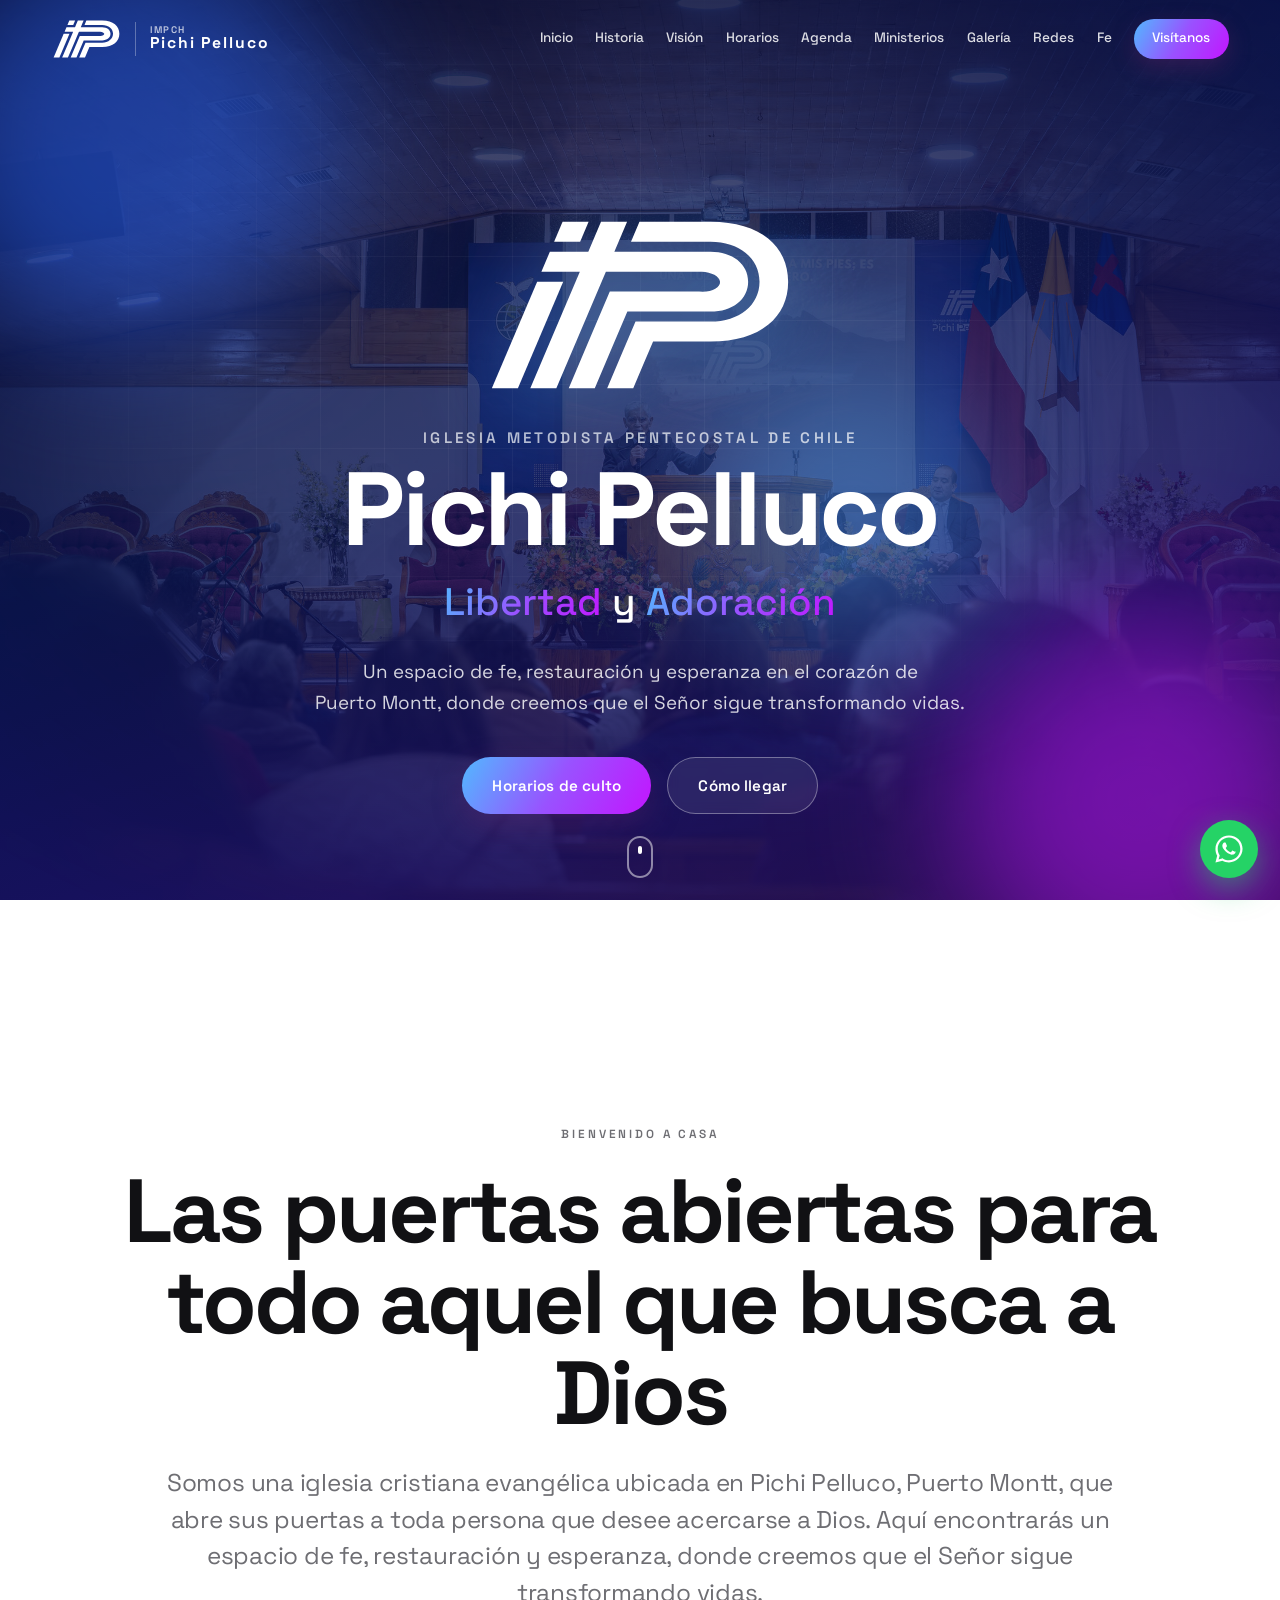
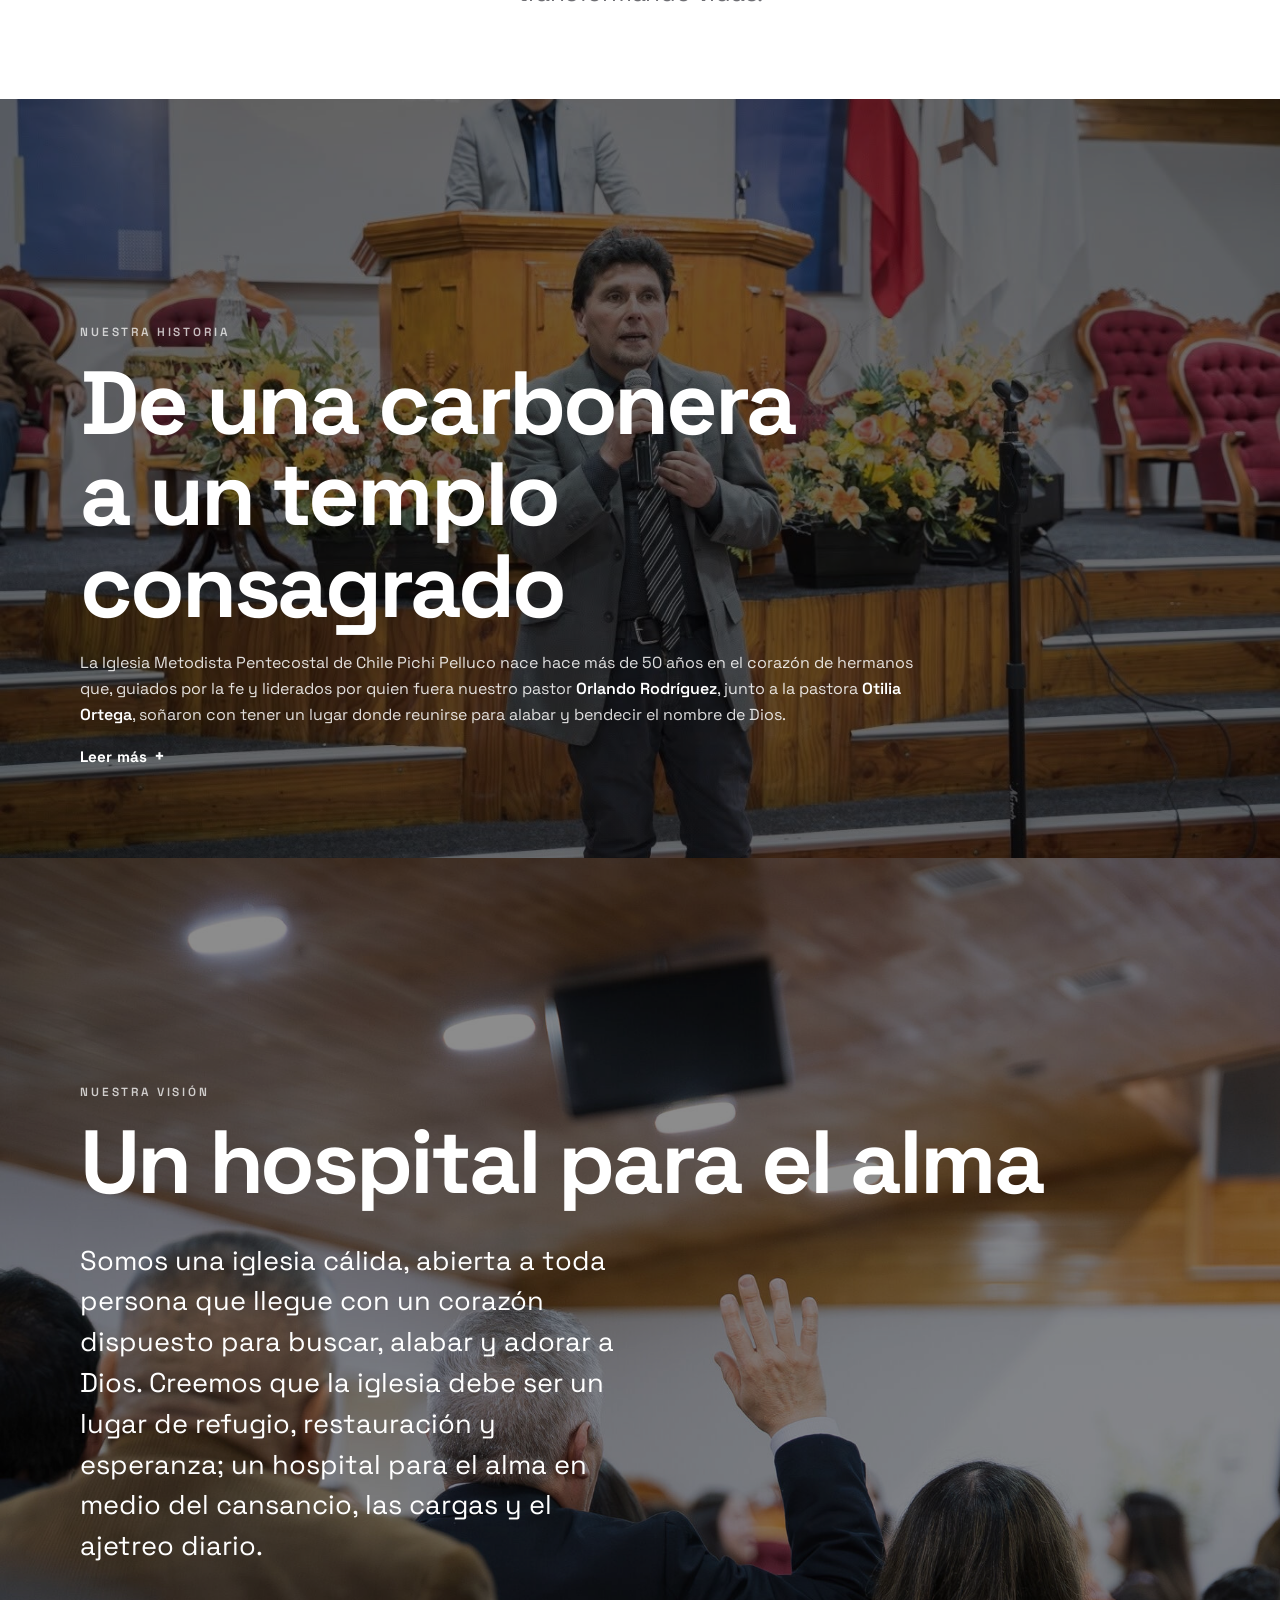
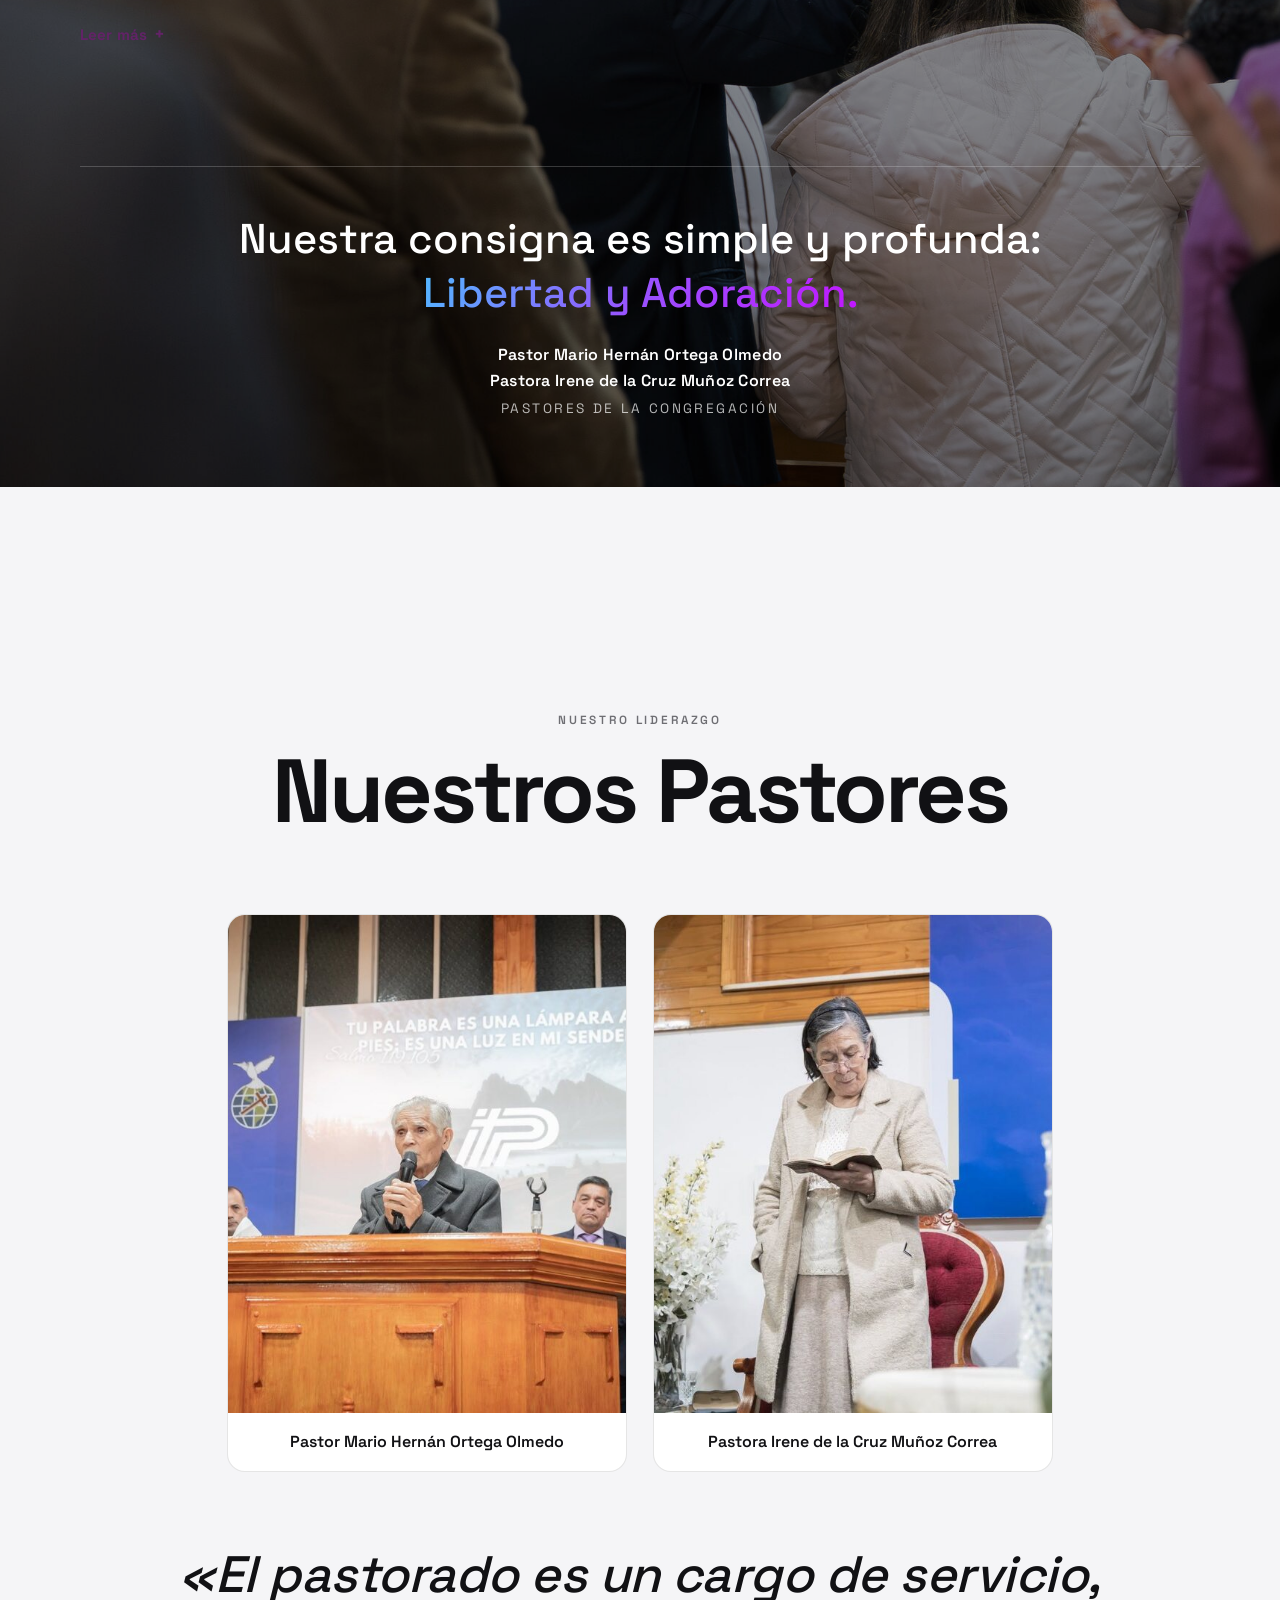
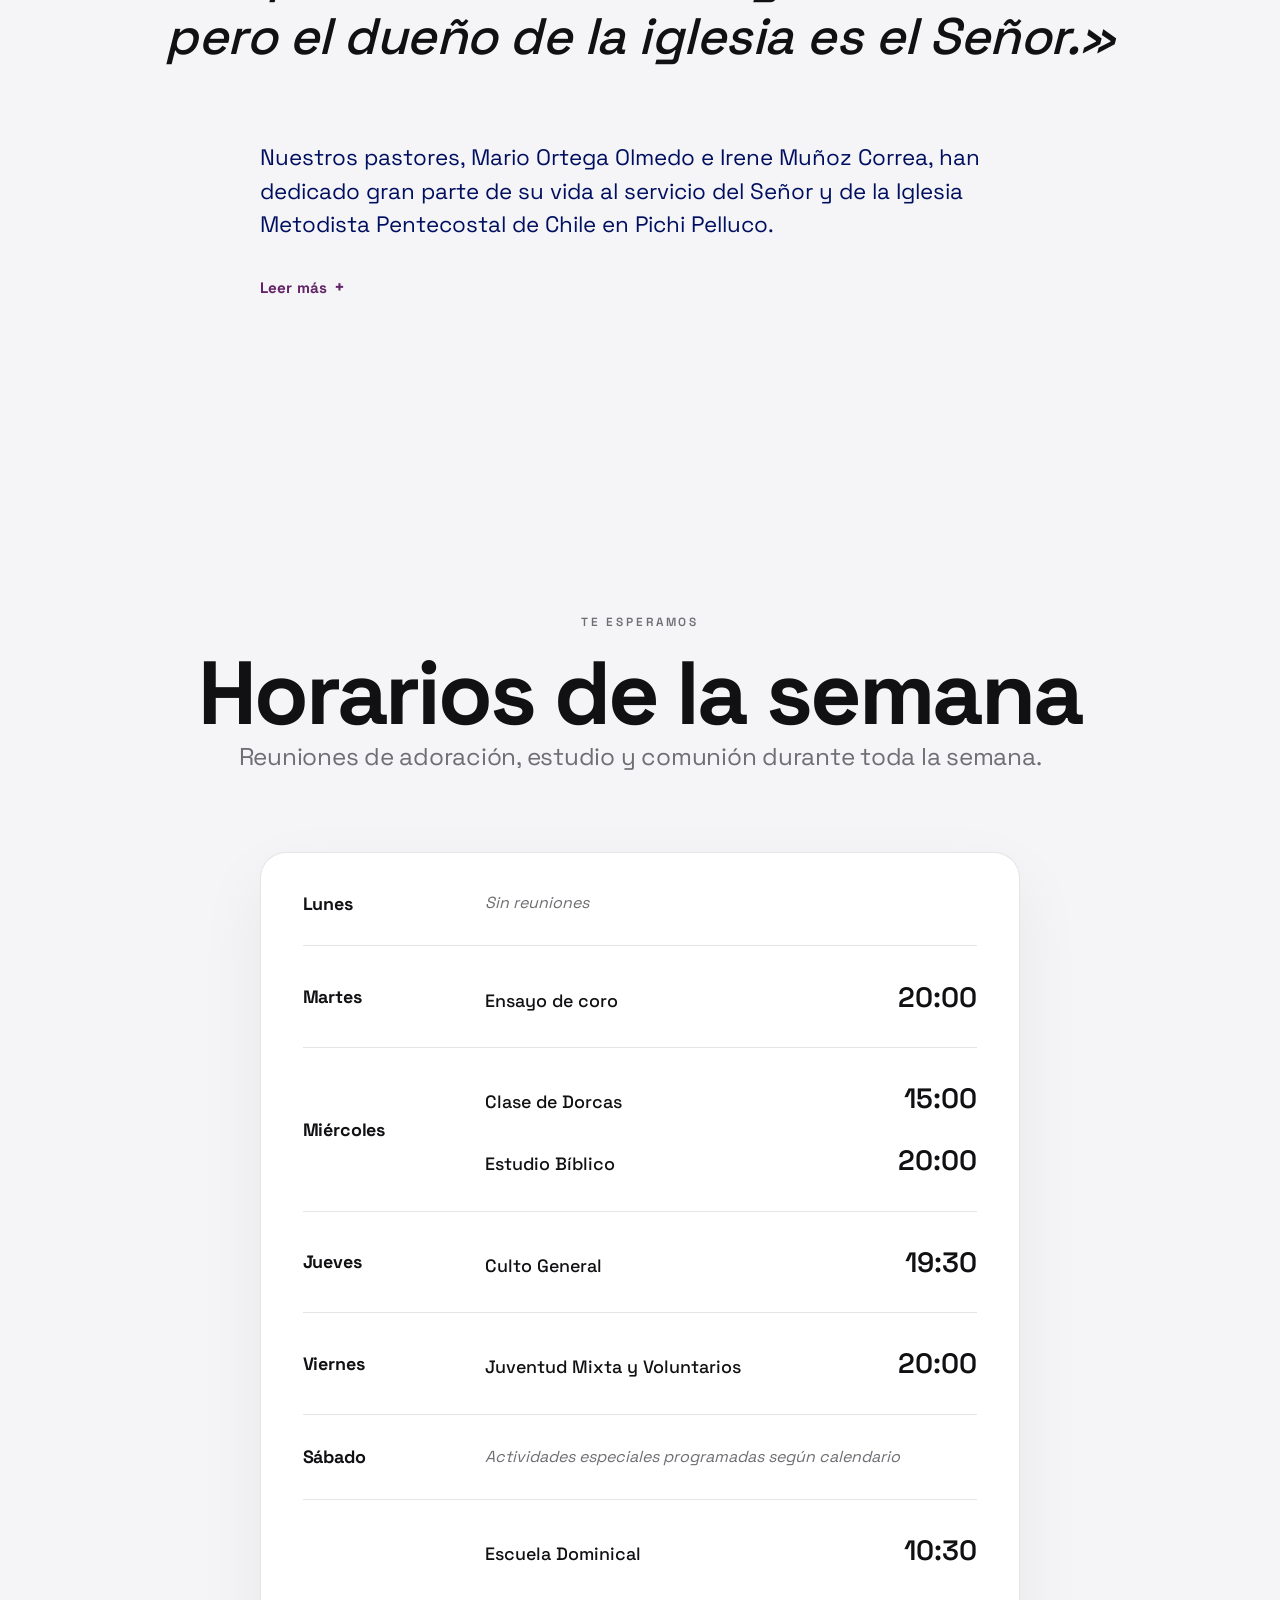
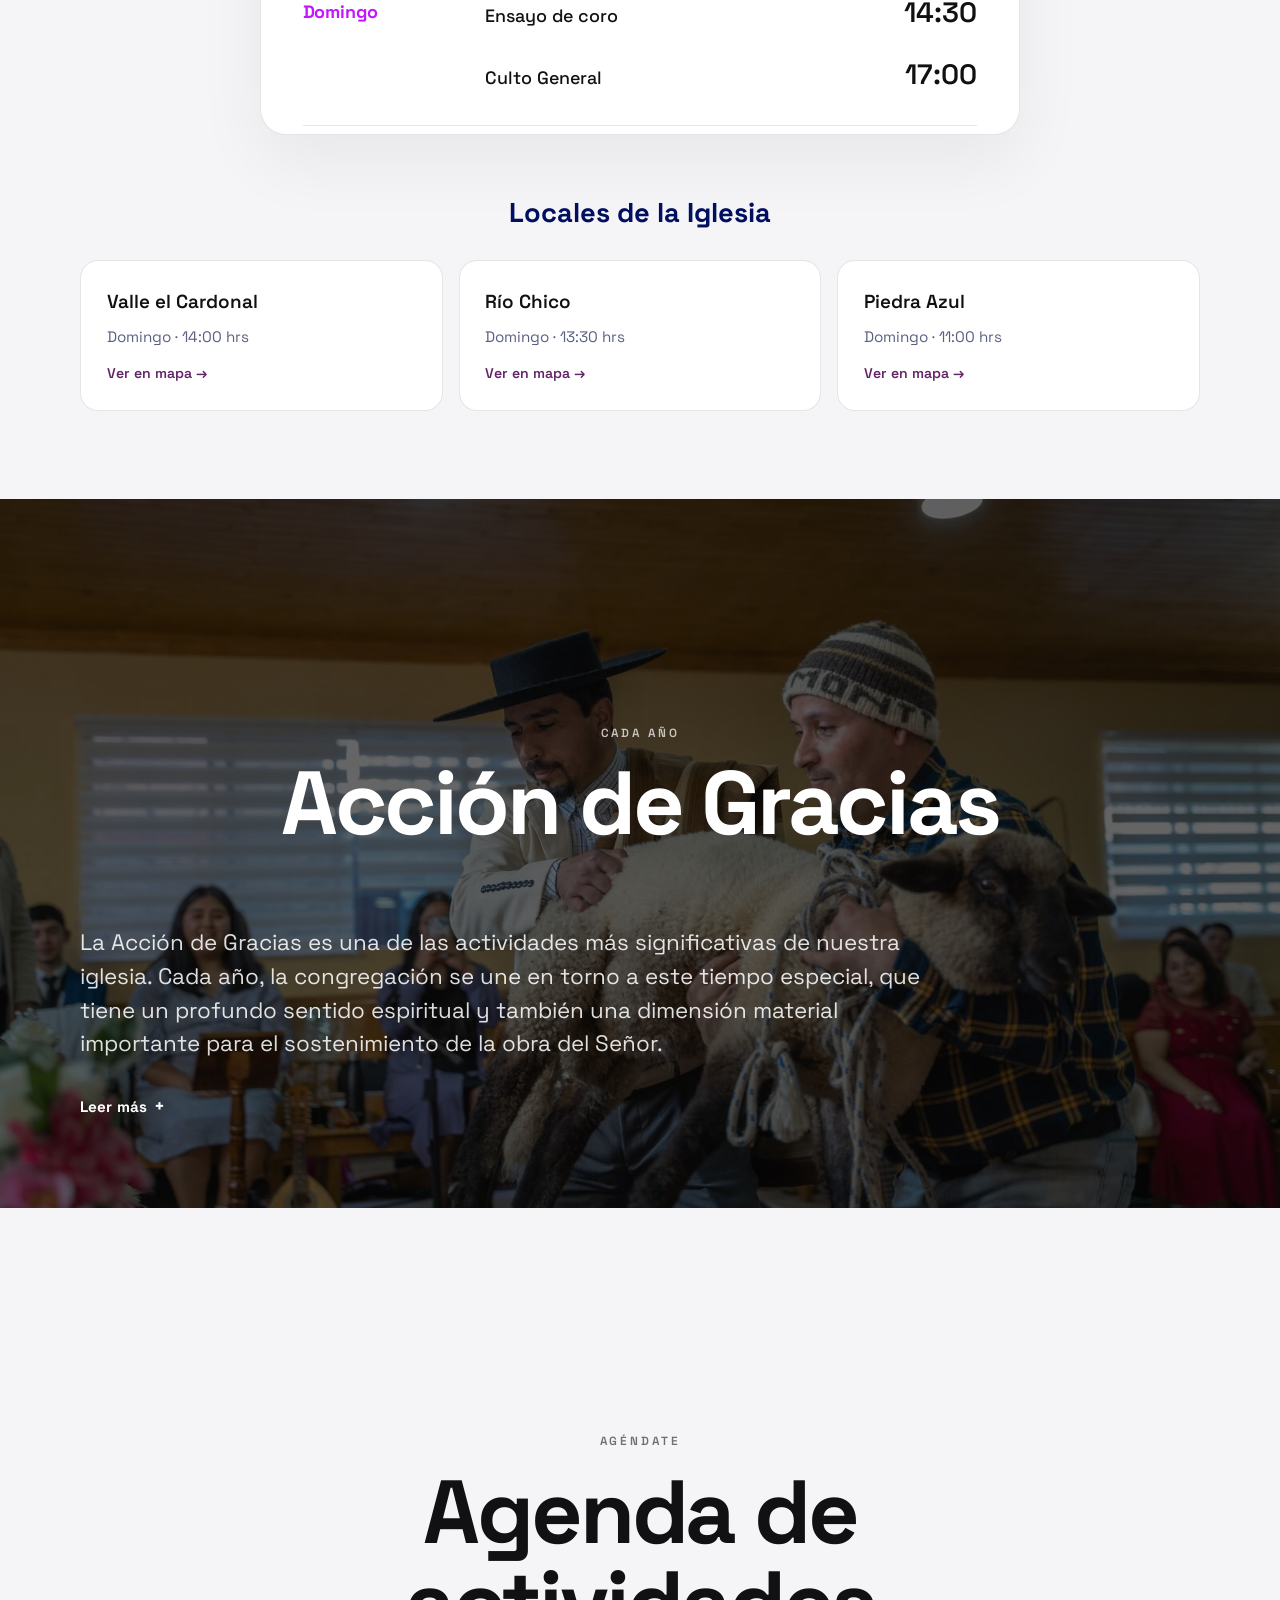
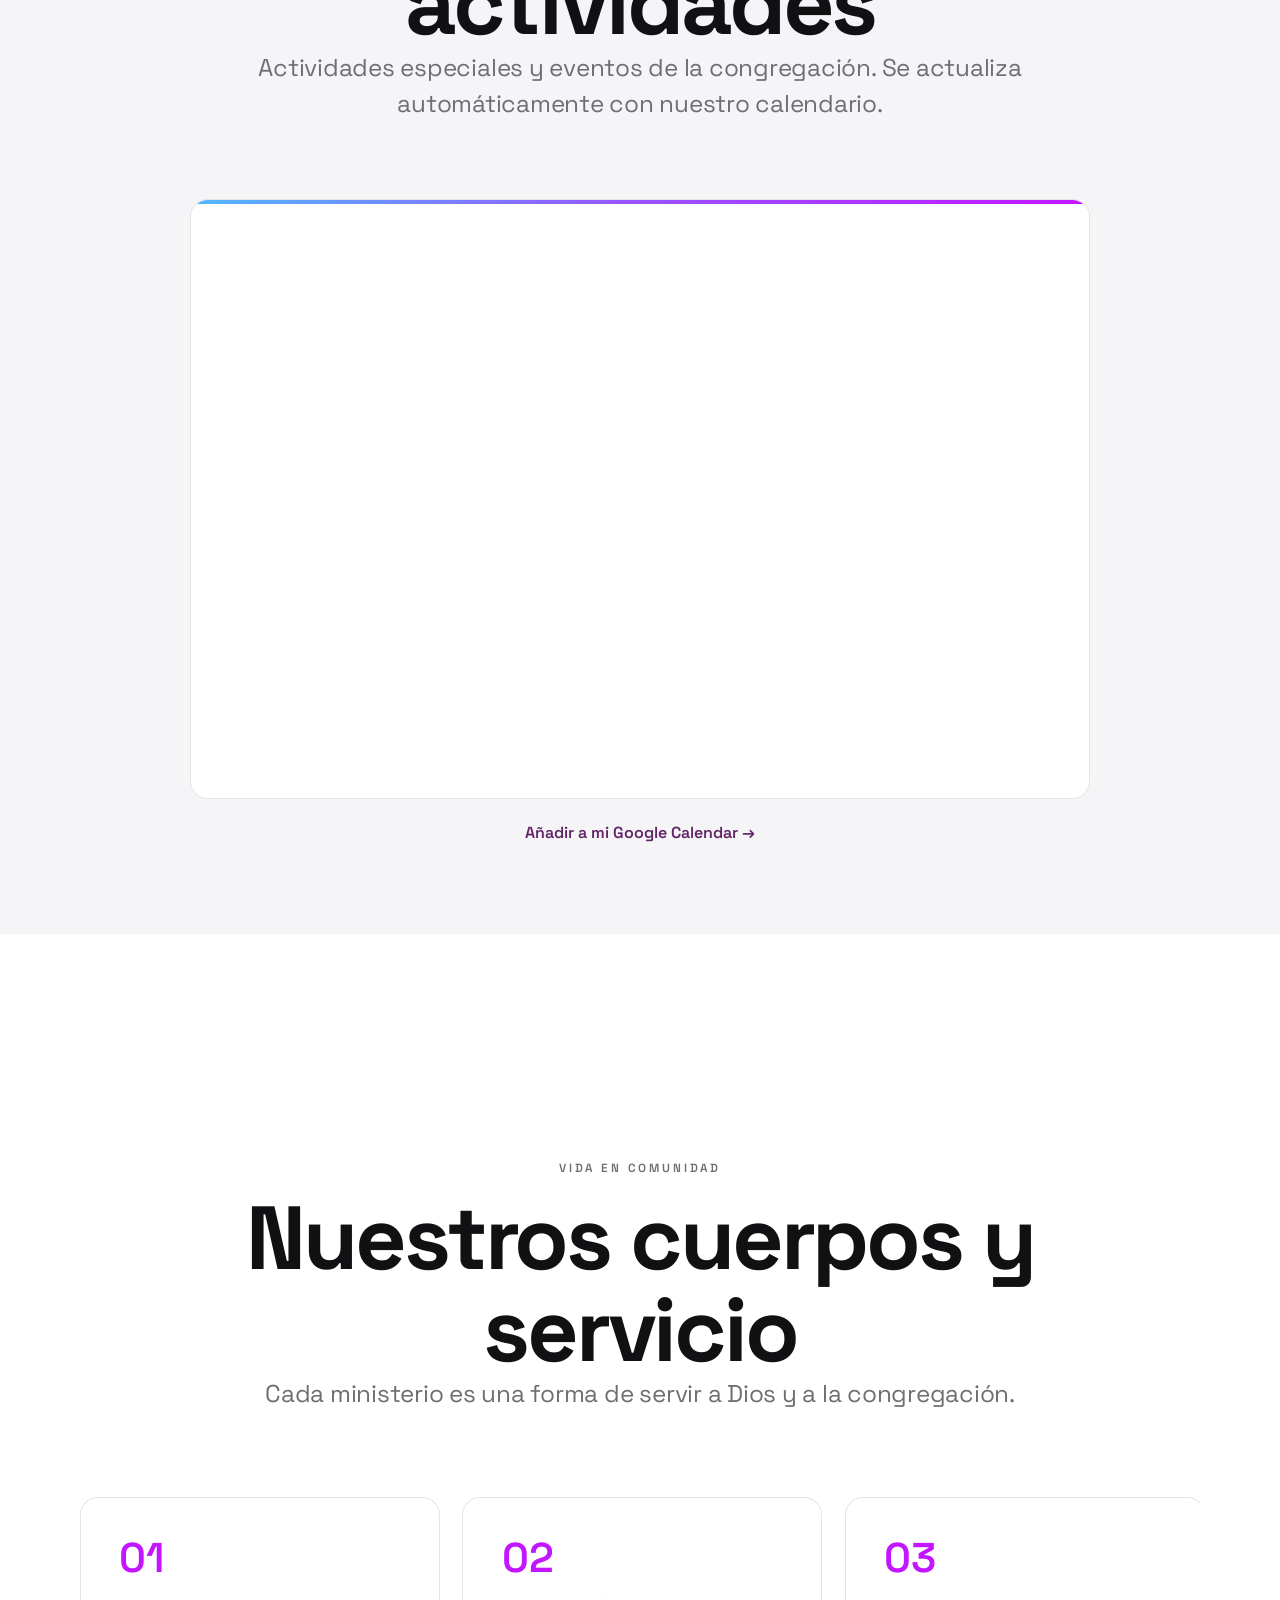
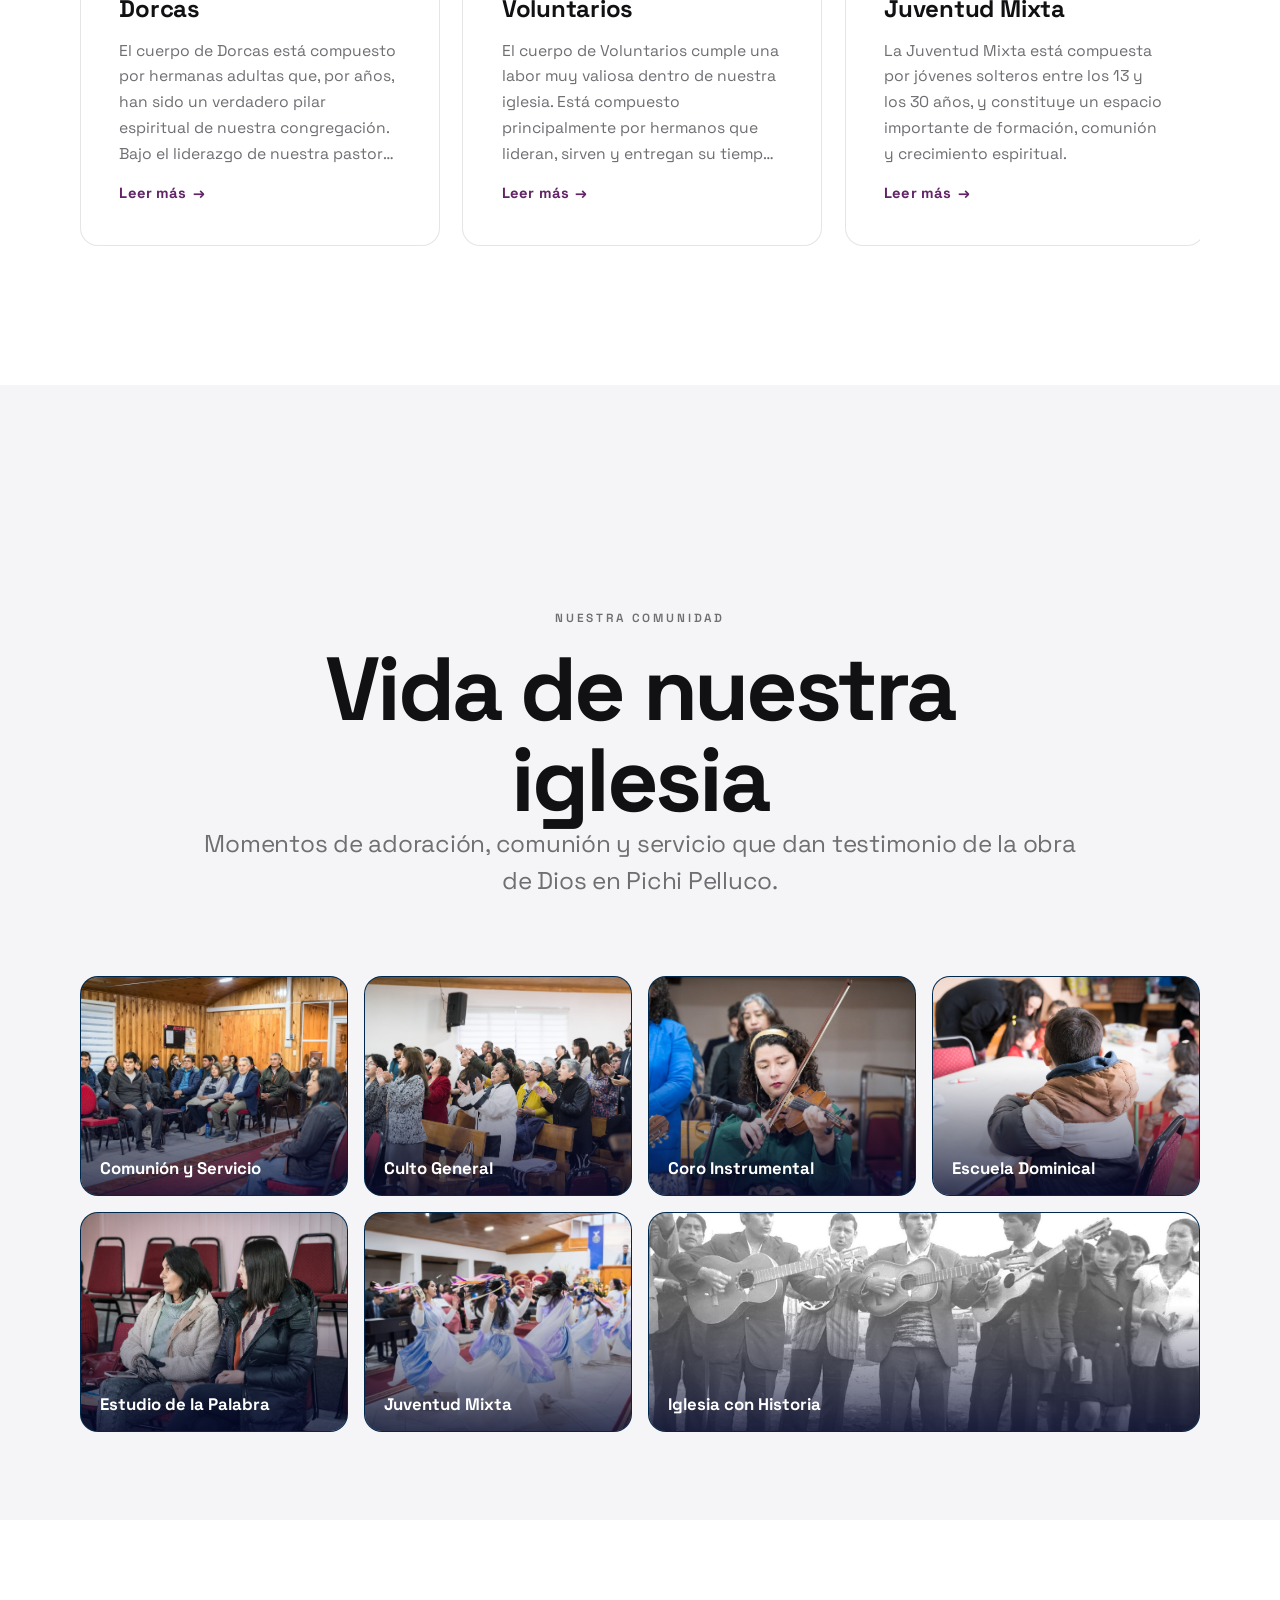
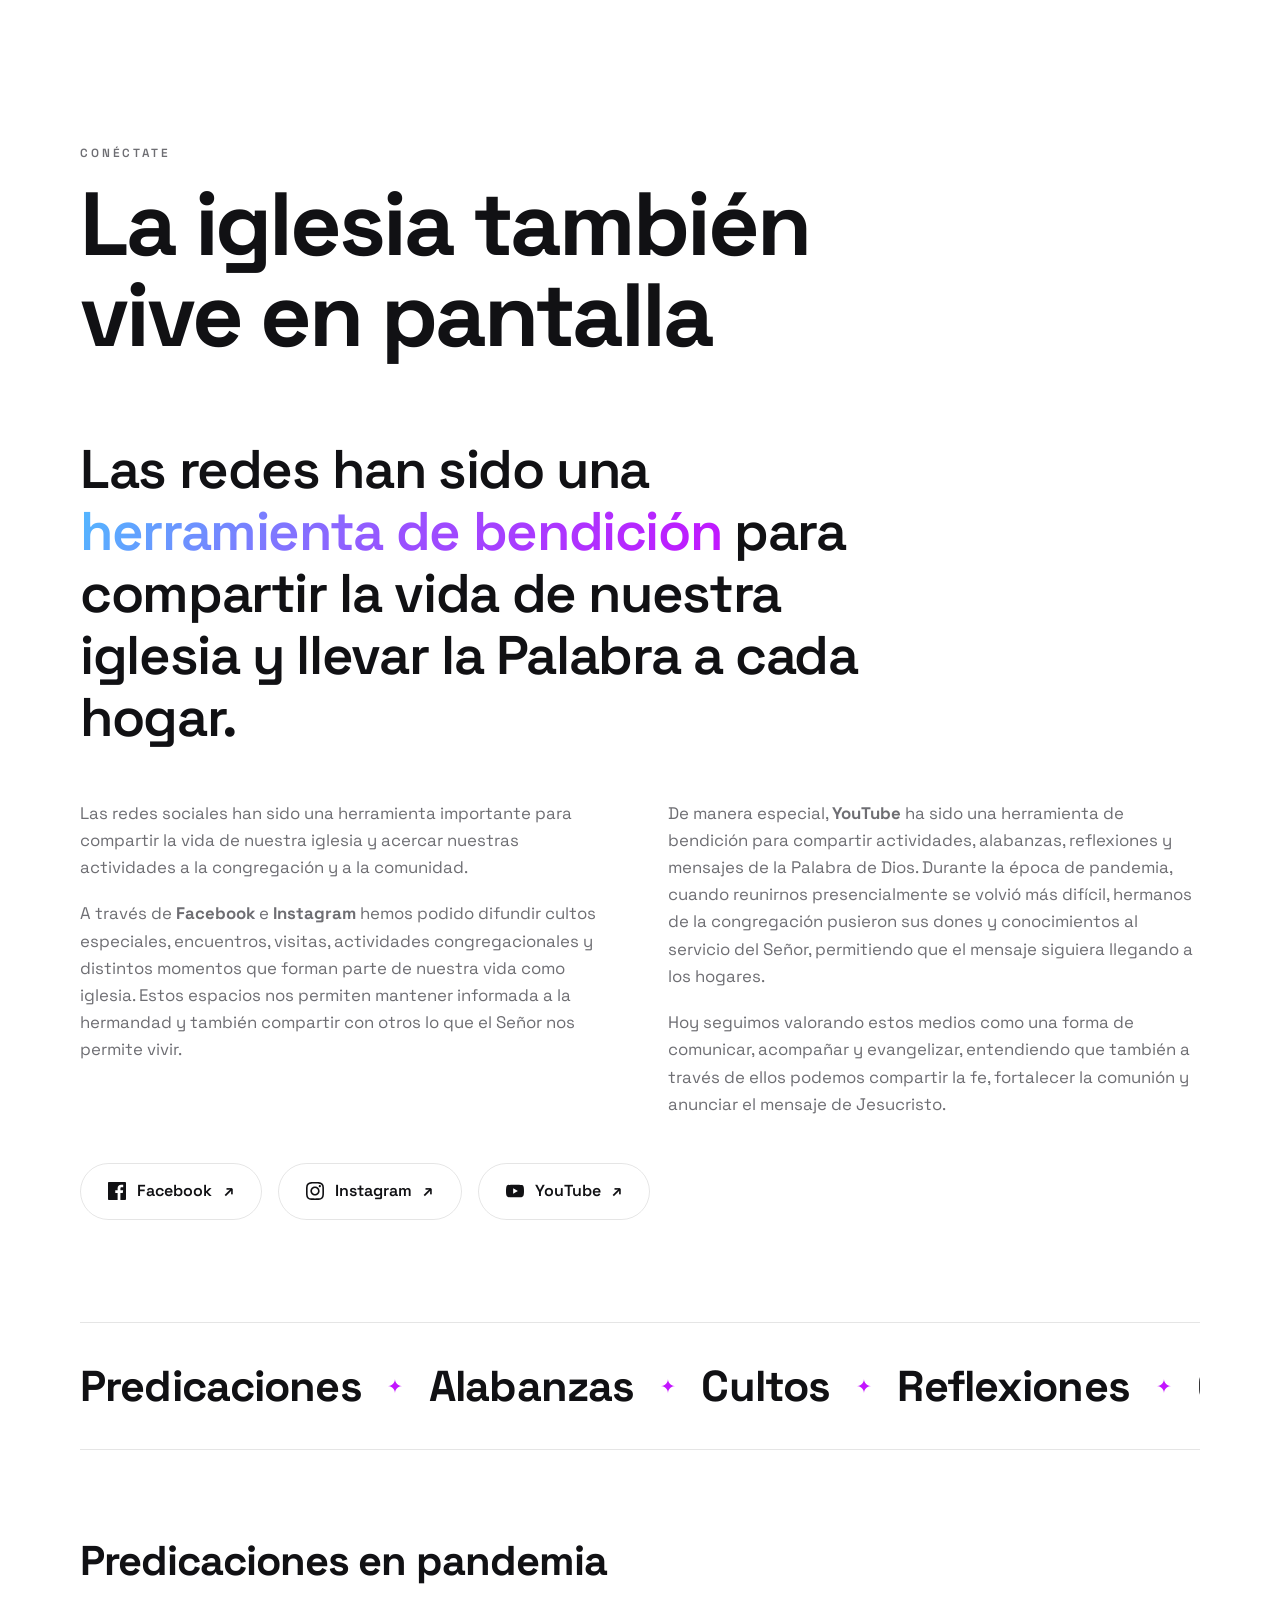
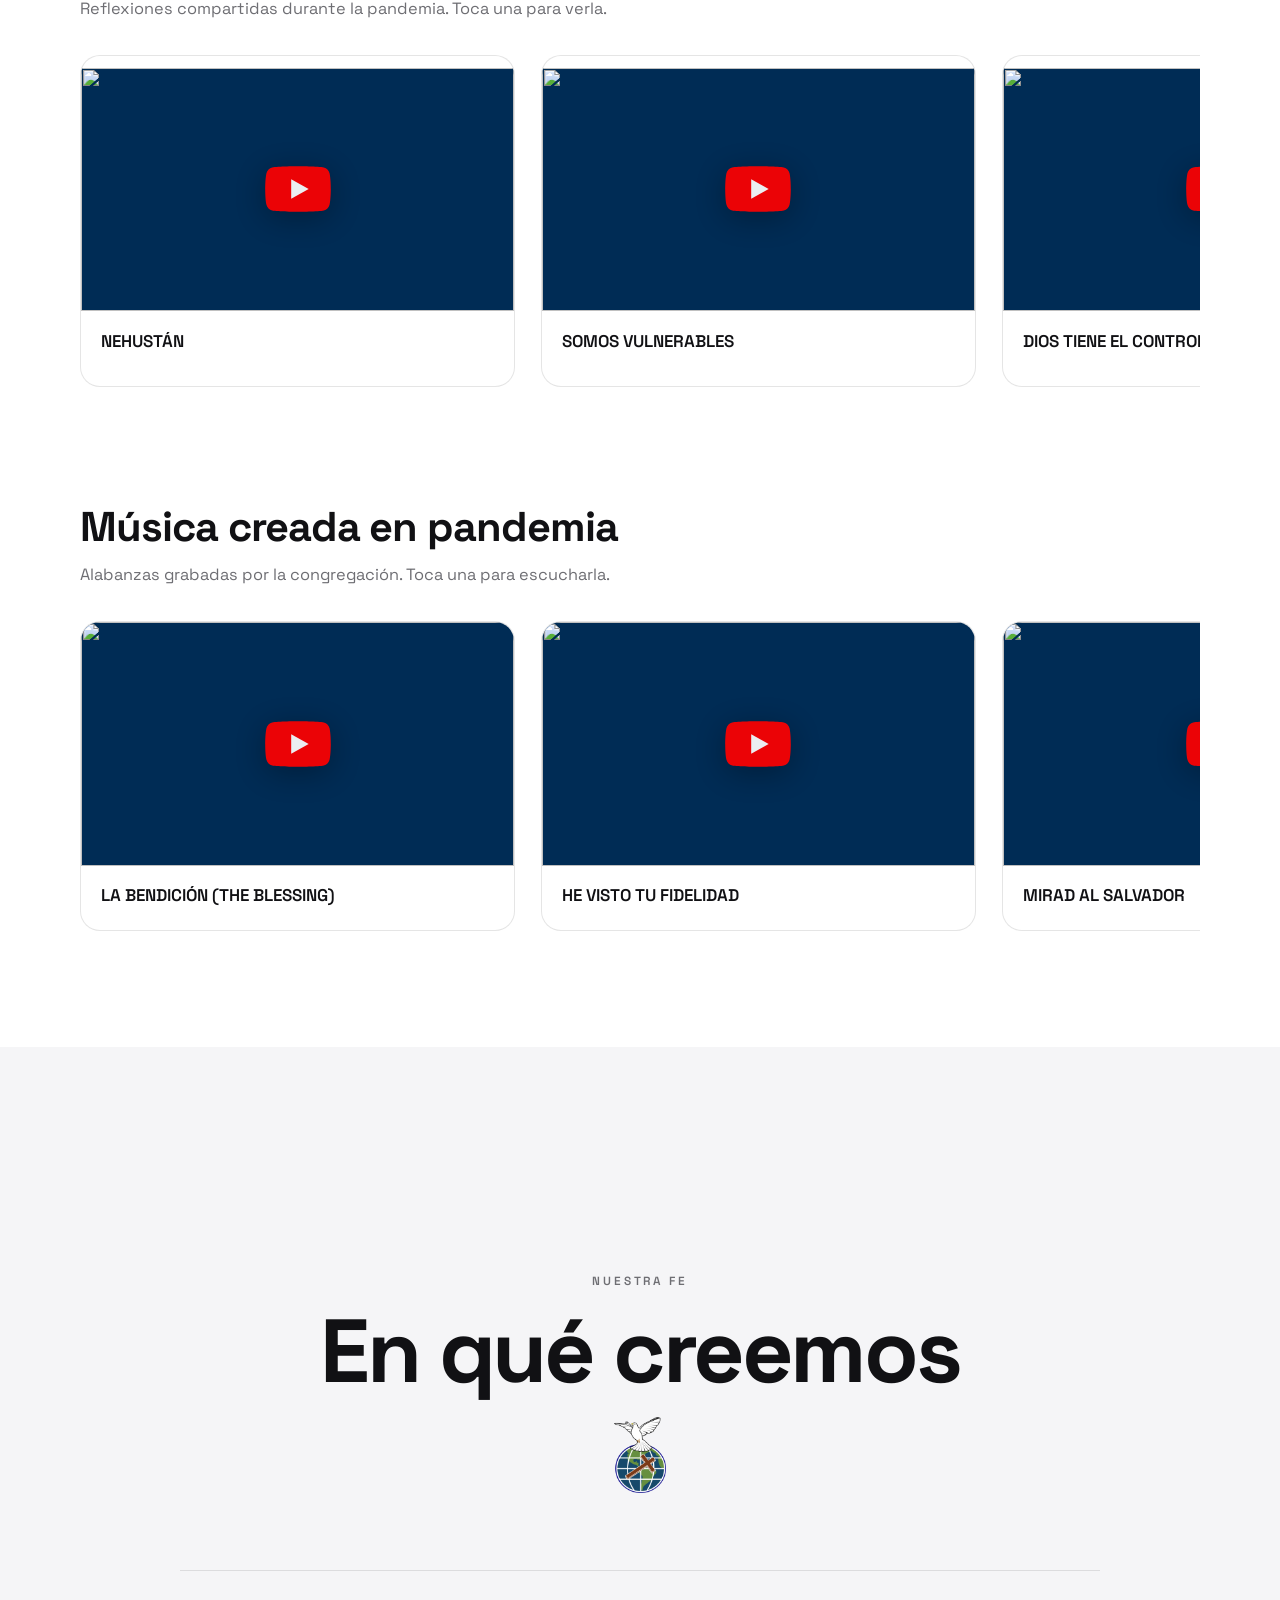
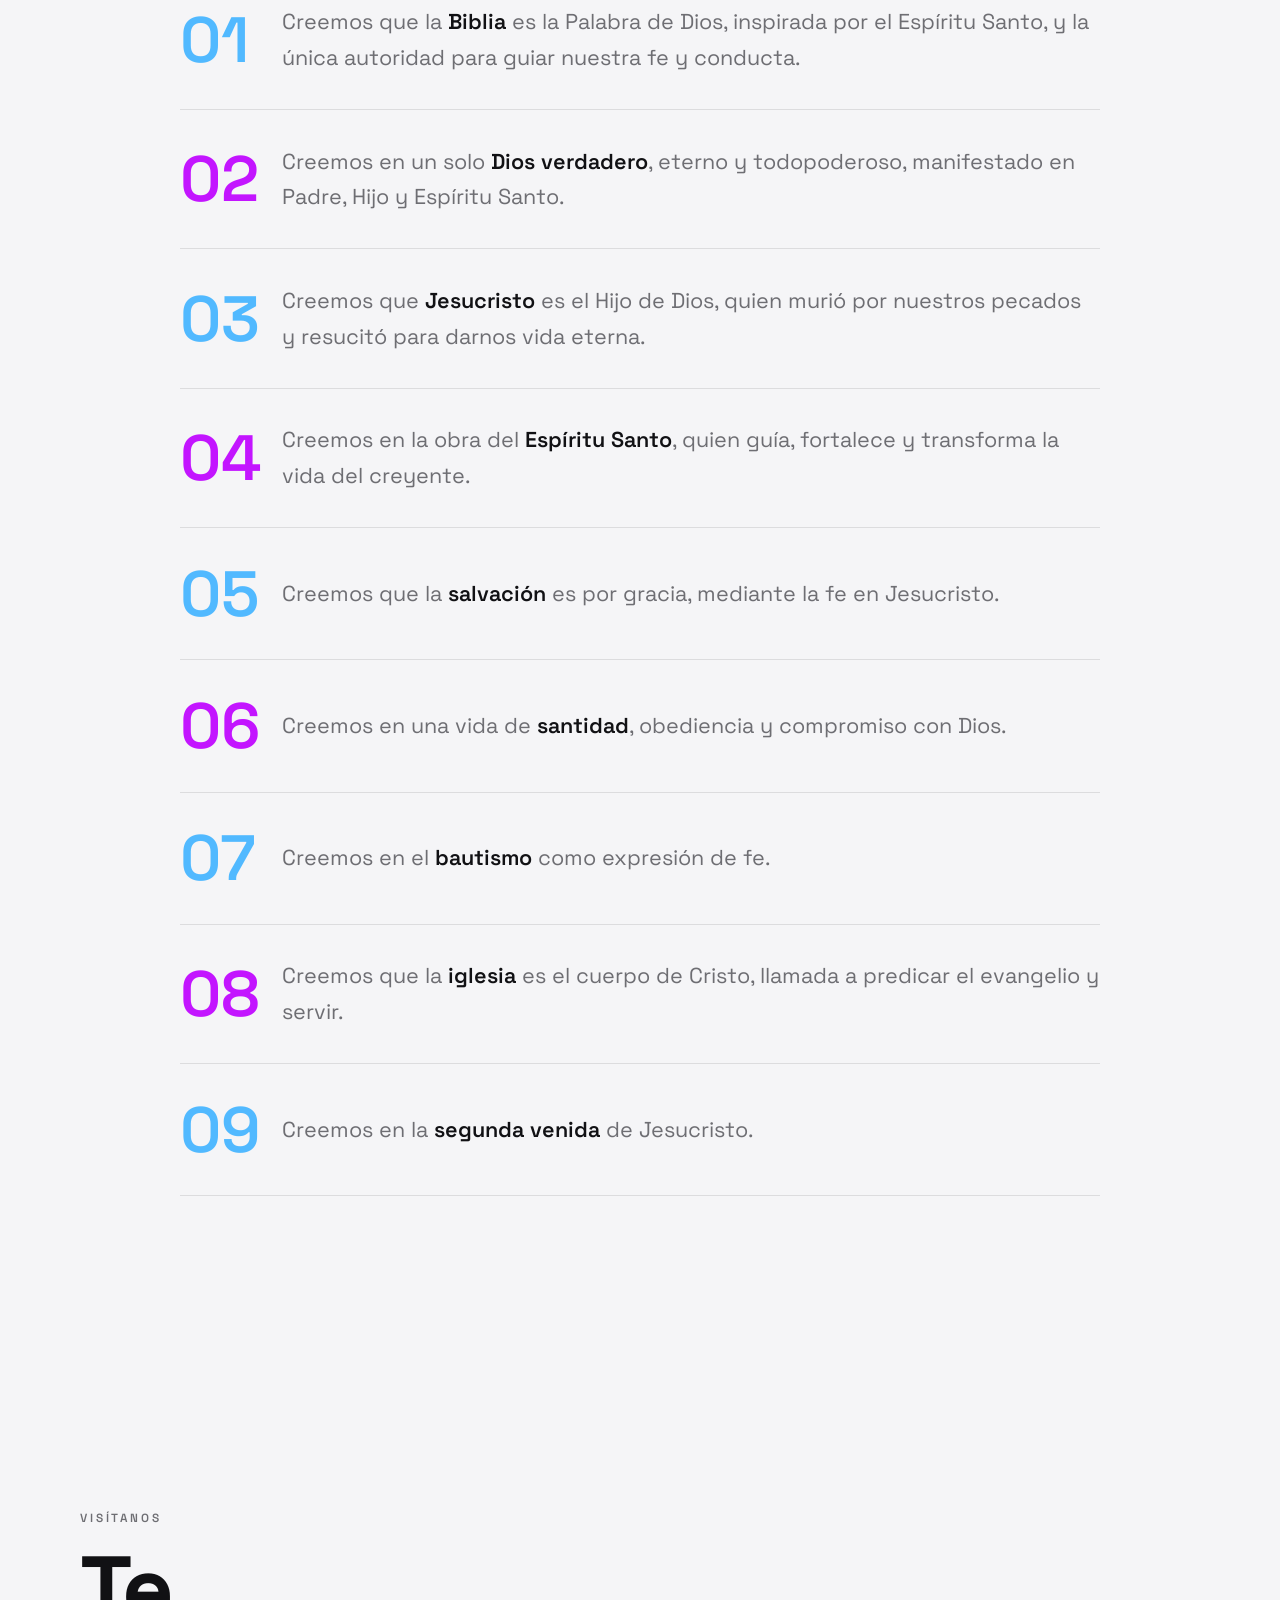
==== commit 81430e00: "Revert "v2: navbar tipo cápsula flotante con animación + fix scroll indicator" This reverts commit e" ====
--- a/v2.html
+++ b/v2.html
@@ -162,56 +162,28 @@
     .lead{ color:var(--v2-muted) !important; font-family:var(--sans) !important; font-weight:400;
       font-size:clamp(1.2rem, 1.9vw, 1.6rem) !important; line-height:1.5; letter-spacing:-.01em; }
 
-    /* ---- Navbar: cápsula flotante con animación ---- */
-    @keyframes navCapsuleIn{ from{ opacity:0; transform:translateY(-16px) scale(.98); } to{ opacity:1; transform:translateY(0) scale(1); } }
-    .nav{ background:transparent !important; box-shadow:none !important; padding:1rem 0 0 !important; }
-    .nav.scrolled{ background:transparent !important; box-shadow:none !important; padding:1rem 0 0 !important; }
-    .nav__inner{
-      width:min(1040px, 94vw) !important; position:relative;
-      background:rgba(10,16,48,.38); border:1px solid rgba(255,255,255,.14);
-      border-radius:100px; padding:.55rem .6rem .55rem 1.3rem;
-      backdrop-filter:saturate(180%) blur(18px); -webkit-backdrop-filter:saturate(180%) blur(18px);
-      box-shadow:0 12px 34px rgba(4,8,32,.28);
-      transition:background .45s var(--ease), border-color .45s var(--ease), box-shadow .45s var(--ease), padding .45s var(--ease);
-      animation:navCapsuleIn .8s cubic-bezier(.16,1,.3,1) both;
-    }
-    .nav.scrolled .nav__inner{
-      background:rgba(255,255,255,.86); border-color:var(--v2-line);
-      box-shadow:0 10px 28px rgba(10,10,20,.10);
-    }
+    /* ---- Navbar: transparente sobre el hero, claro solo al hacer scroll (igual que el original) ---- */
+    .nav.scrolled{ background:rgba(255,255,255,.82); backdrop-filter:saturate(180%) blur(20px); box-shadow:0 1px 0 var(--v2-line-2); padding:.7rem 0; }
     .nav.scrolled .nav__divider{ background:var(--v2-line) !important; }
     .nav.scrolled .nav__eyebrow{ color:var(--v2-muted) !important; }
     .nav.scrolled .nav__wordmark{ color:var(--v2-ink) !important; }
-    .nav.scrolled .nav__links a{ color:var(--v2-ink) !important; font-weight:500; }
+    .nav.scrolled .nav__links a{ color:var(--v2-ink) !important; font-weight:500; opacity:.75; }
+    .nav.scrolled .nav__links a:hover{ opacity:1; }
     .nav.scrolled .nav__toggle span{ background:var(--v2-ink) !important; }
 
-    /* Links como chips con un indicador que se desliza al pasar el mouse */
-    .nav__links{ gap:.15rem; position:relative; }
-    .nav__links a:not(.nav__cta){
-      font-size:.83rem; padding:.55rem .85rem; border-radius:100px; position:relative; z-index:1;
-      transition:color .3s;
-    }
-    .nav__links a:not(.nav__cta)::after{ display:none !important; }
-    .nav__indicator{
-      position:absolute; top:50%; left:0; height:34px; margin-top:-17px; width:0;
-      border-radius:100px; background:rgba(255,255,255,.14); opacity:0; z-index:0; pointer-events:none;
-      transition:transform .4s cubic-bezier(.16,1,.3,1), width .4s cubic-bezier(.16,1,.3,1), opacity .25s, background .35s;
-    }
-    .nav.scrolled .nav__indicator{ background:rgba(17,17,20,.06); }
-    @media (max-width:900px){ .nav__indicator{ display:none !important; } }
-    .nav__cta{ padding:.6rem 1.2rem !important; }
+    /* ---- Espaciado: evitar que la marca choque con el primer link del menú ---- */
+    .nav__links{ gap: 1.4rem; }
+    .nav__links a{ font-size: 0.85rem; }
+    .nav__cta{ padding: 0.55rem 1.15rem !important; }
     @media (max-width: 1360px) {
       .nav__eyebrow--full{ display:none; }
       .nav__eyebrow--short{ display:inline; }
     }
-    @media (max-width:900px){ .nav__inner{ padding:.55rem .6rem .55rem 1rem; } }
 
     /* ---- HERO: se mantiene el diseño original (fondo oscuro, orbs, foto) ---- */
     /* Espacio extra abajo para que el indicador de scroll no choque con los botones */
-    .hero{ padding-bottom: 4rem !important; }
-    /* El indicador de scroll pasa a formar parte del flujo (ya no es absoluto),
-       así nunca queda encima de los botones sea cual sea la altura de pantalla */
-    .hero__scroll{ position: static !important; inset: auto !important; left: auto !important; bottom: auto !important; transform: none !important; margin-top: 2.4rem !important; }
+    .hero{ padding-bottom: 7.5rem !important; }
+    .hero__scroll{ bottom: 1.4rem !important; }
 
     /* ---- Fondos: todo claro, ritmo suave blanco / gris Apple ---- */
     .section--welcome{ background:var(--v2-bg) !important; }
@@ -1264,29 +1236,6 @@
   </a>
 
   <script src="assets/js/script.js"></script>
-  <script>
-    (function(){
-      var navLinks = document.getElementById('navLinks');
-      if(!navLinks) return;
-      var indicator = document.createElement('span');
-      indicator.className = 'nav__indicator';
-      indicator.setAttribute('aria-hidden', 'true');
-      navLinks.appendChild(indicator);
-      var items = navLinks.querySelectorAll('a:not(.nav__cta)');
-      function moveTo(el){
-        var lr = navLinks.getBoundingClientRect();
-        var r = el.getBoundingClientRect();
-        indicator.style.width = r.width + 'px';
-        indicator.style.transform = 'translateX(' + (r.left - lr.left) + 'px)';
-        indicator.style.opacity = '1';
-      }
-      items.forEach(function(a){
-        a.addEventListener('mouseenter', function(){ moveTo(a); });
-        a.addEventListener('focus', function(){ moveTo(a); });
-      });
-      navLinks.addEventListener('mouseleave', function(){ indicator.style.opacity = '0'; });
-    })();
-  </script>
   <script>
     (function(){
       var modal=document.getElementById('videoModal');
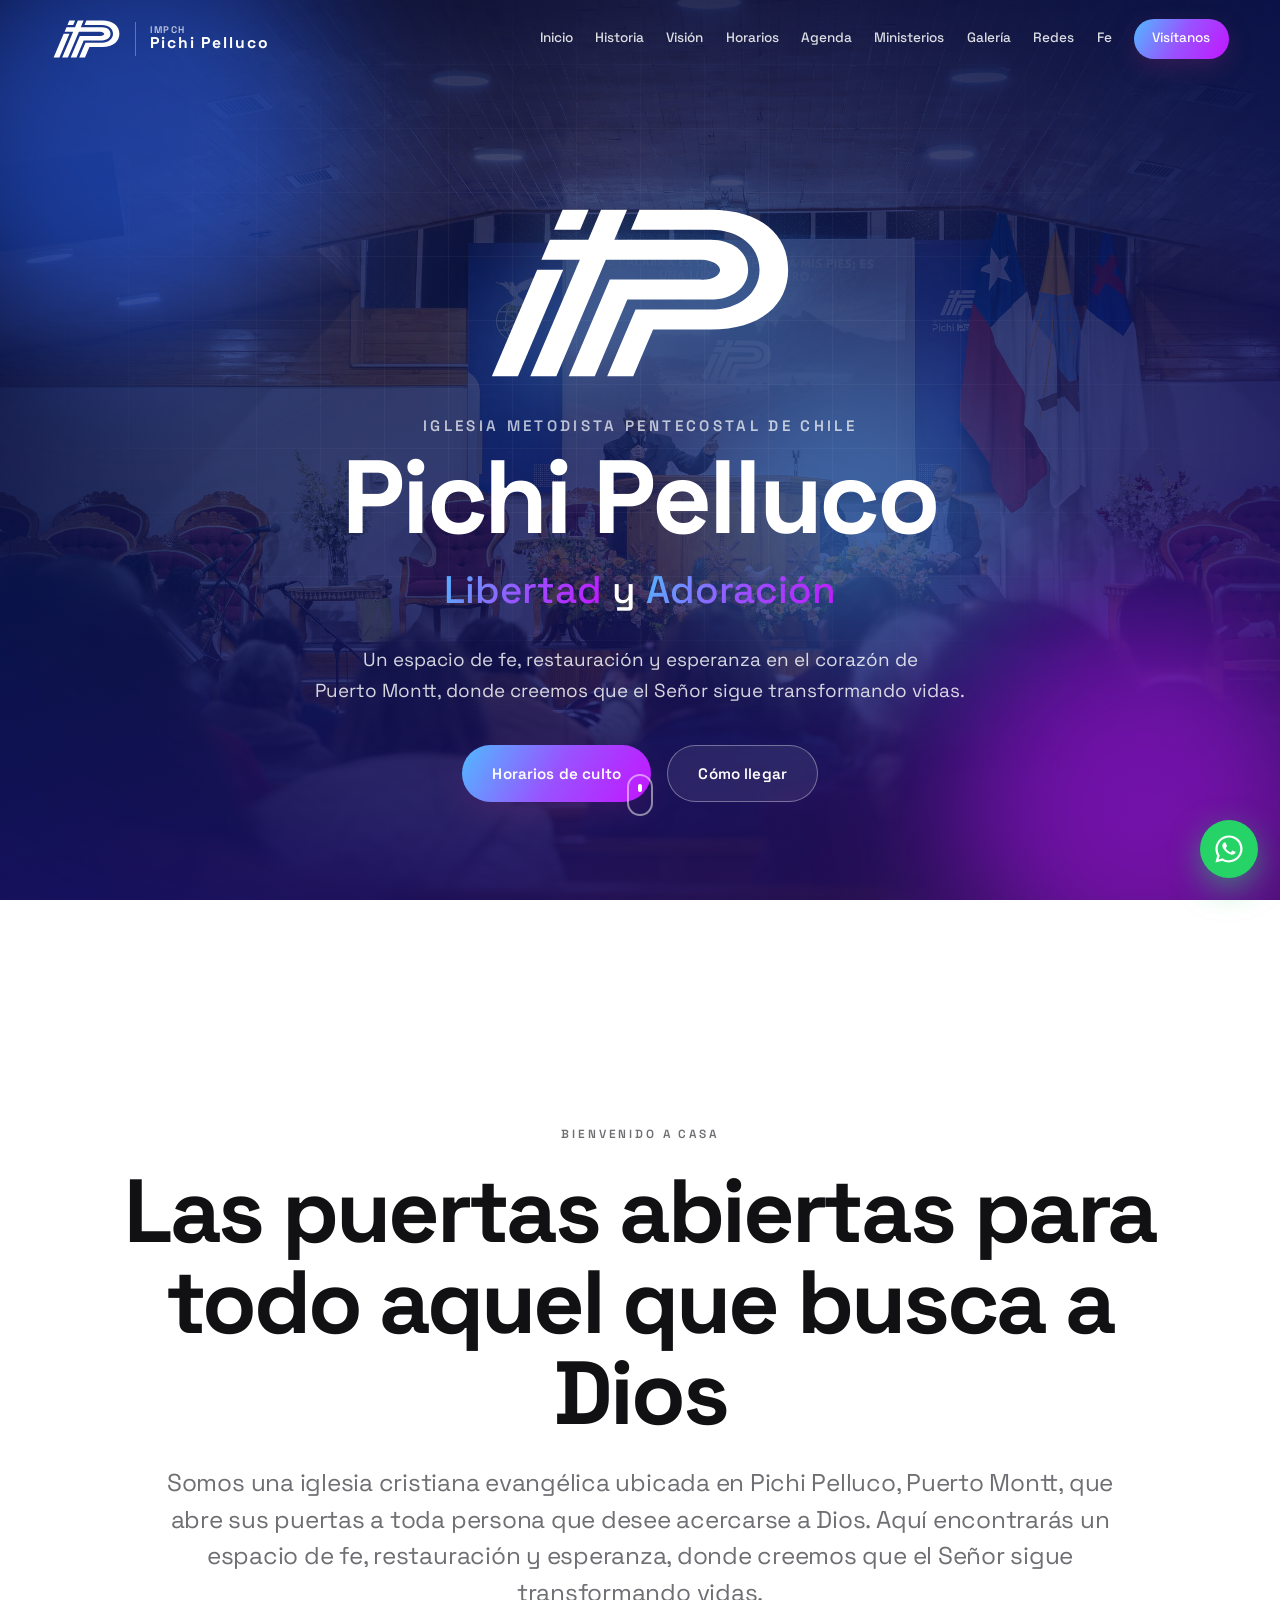
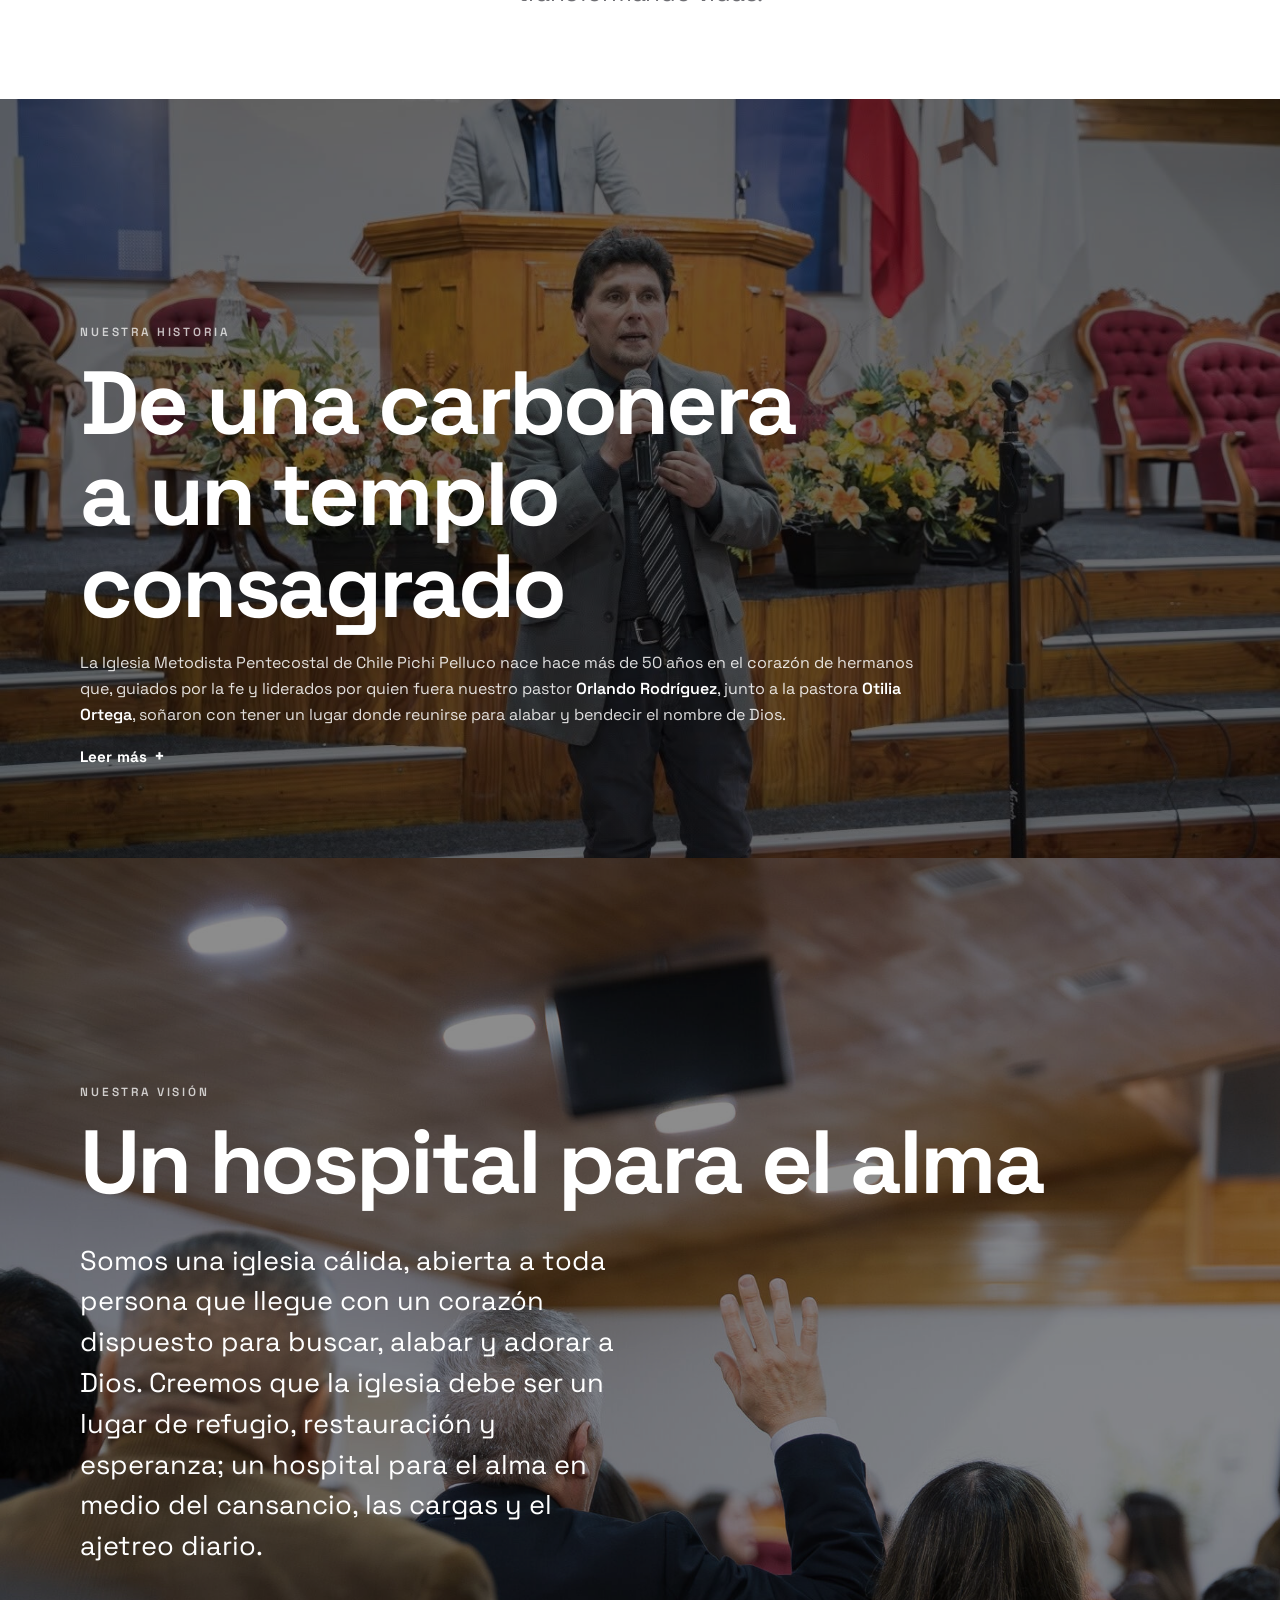
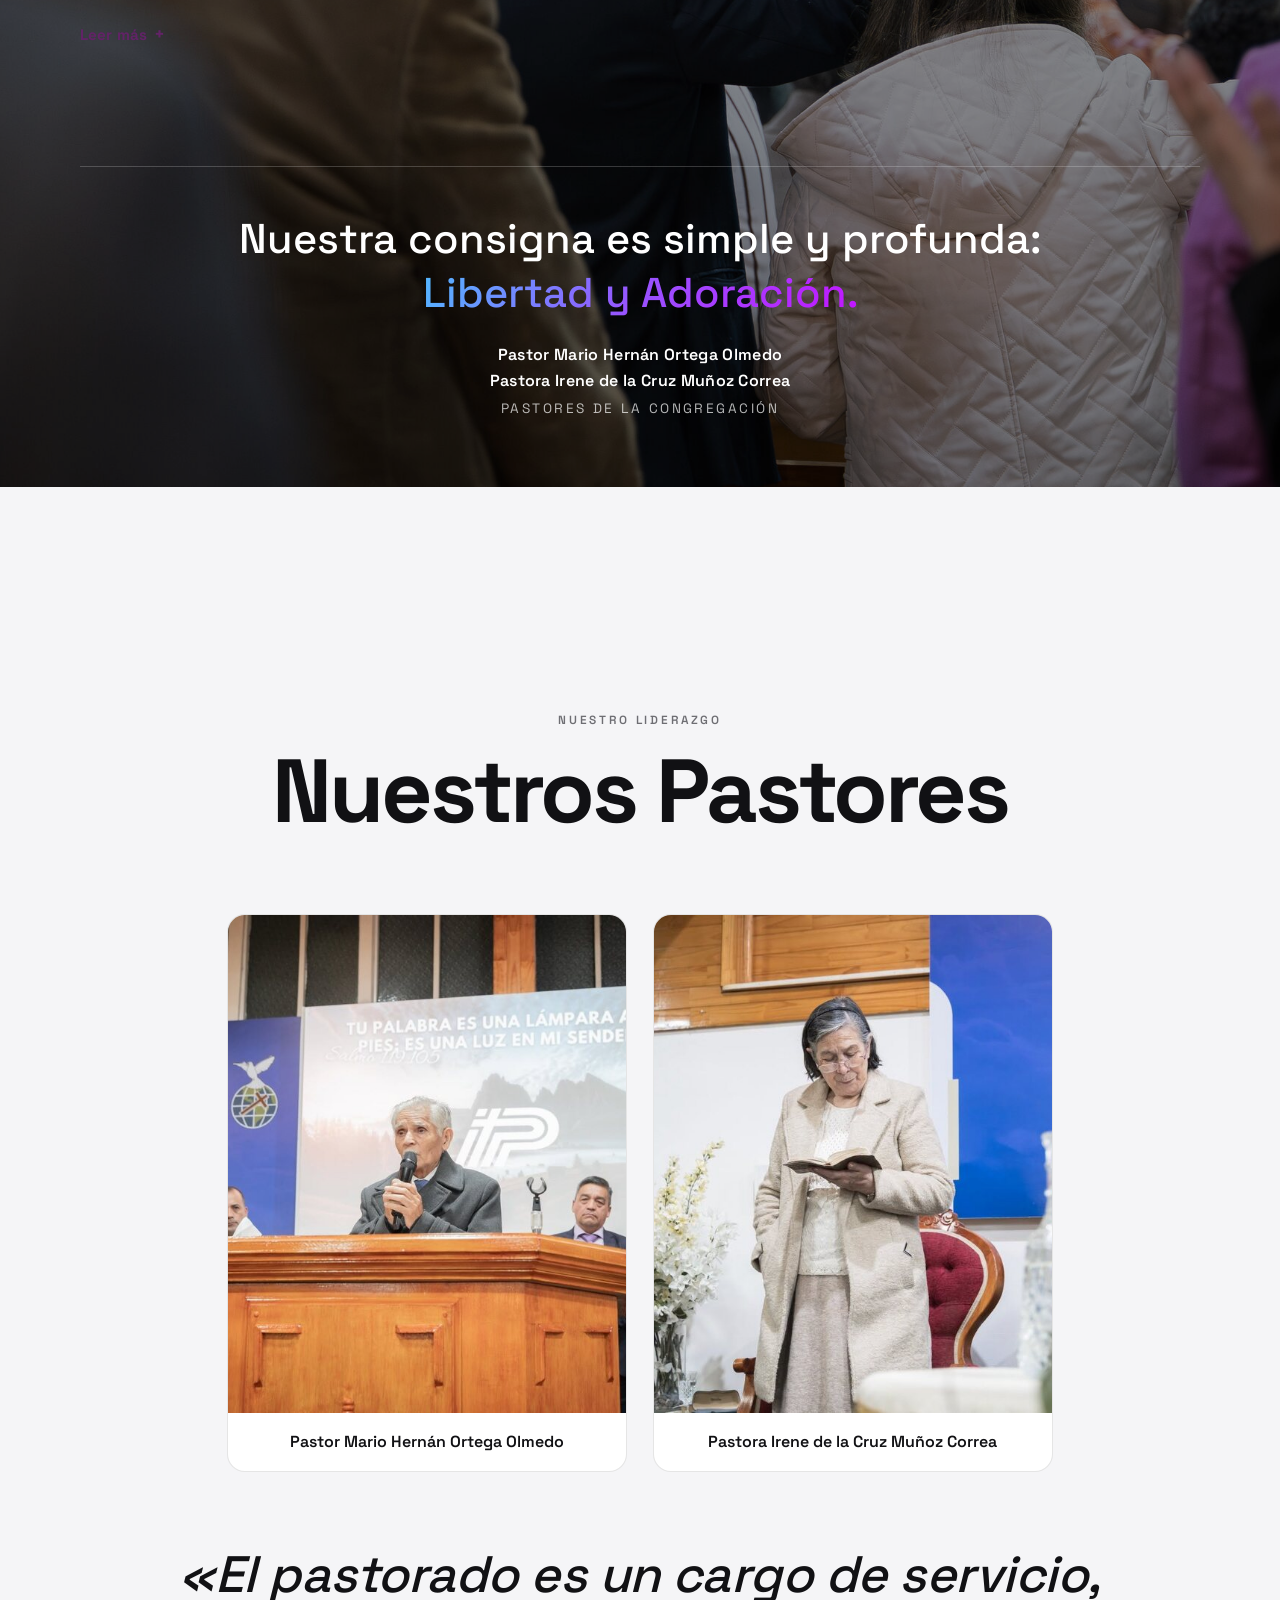
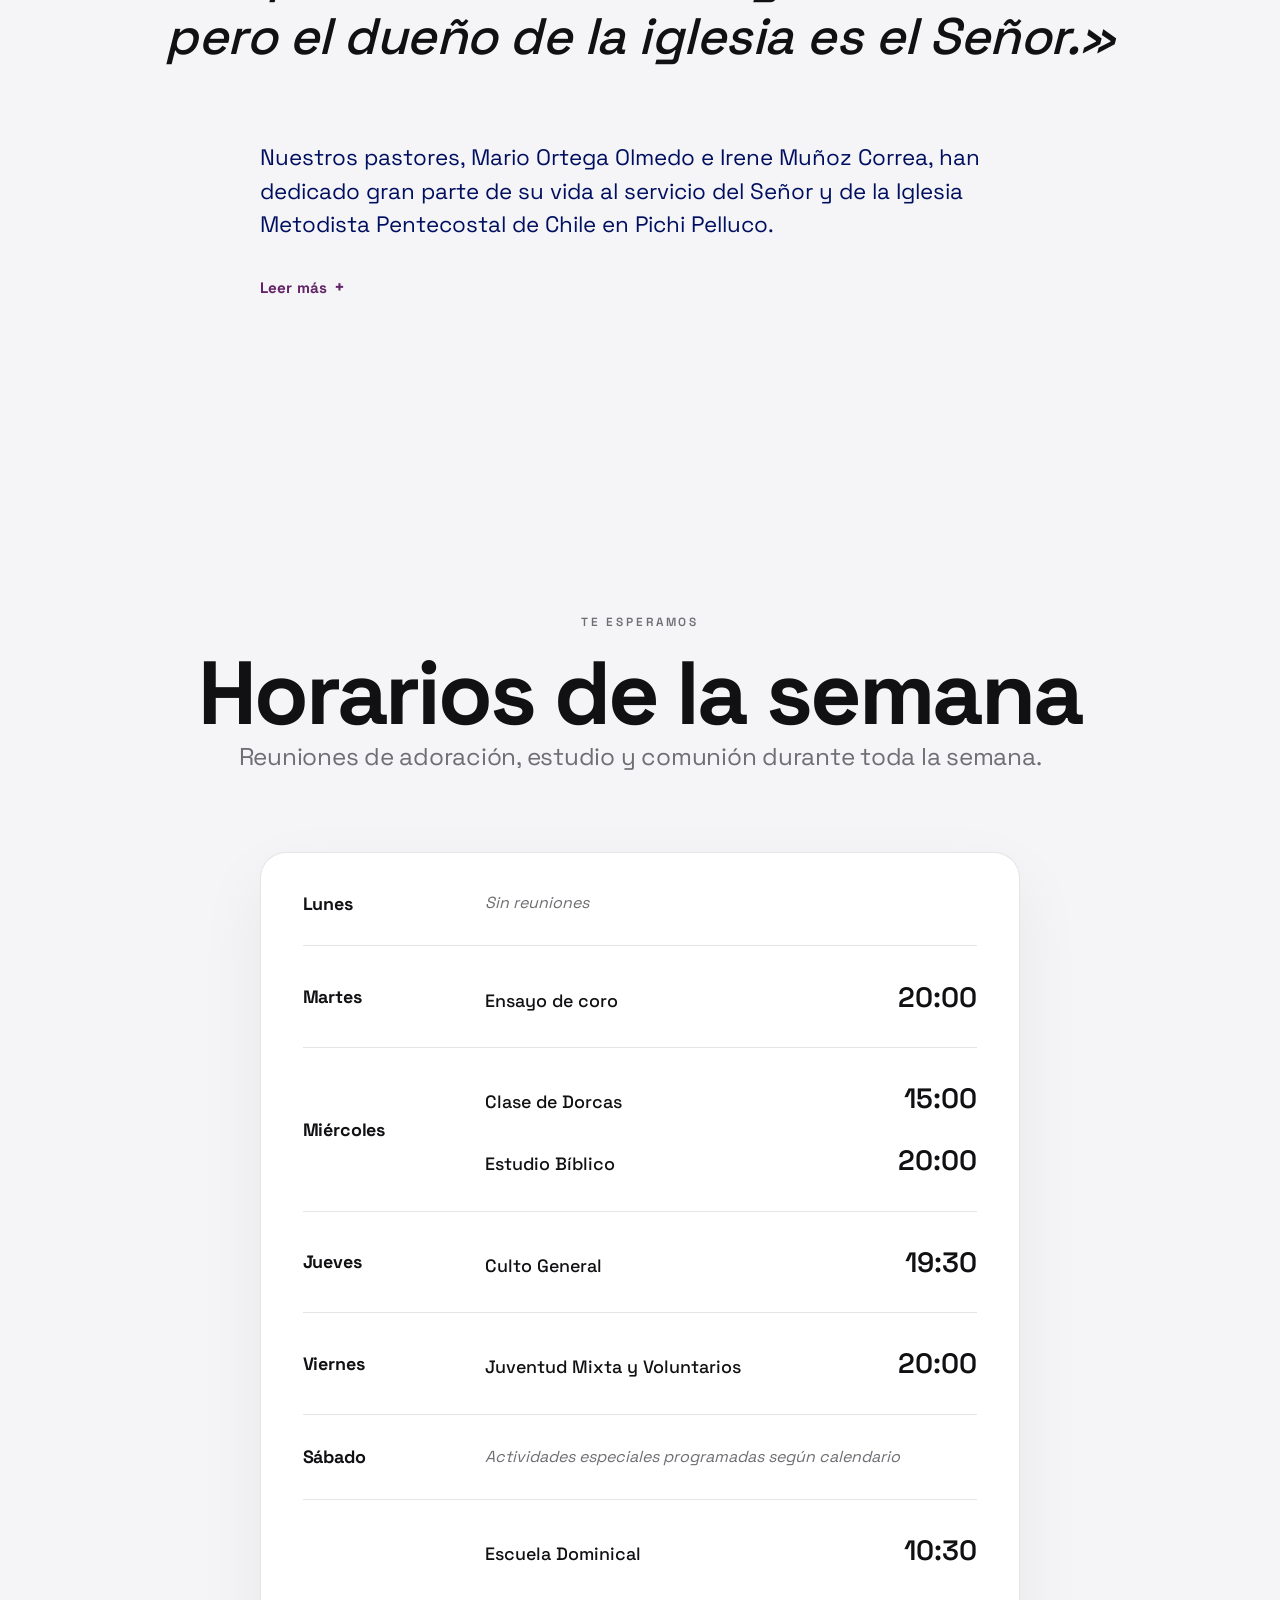
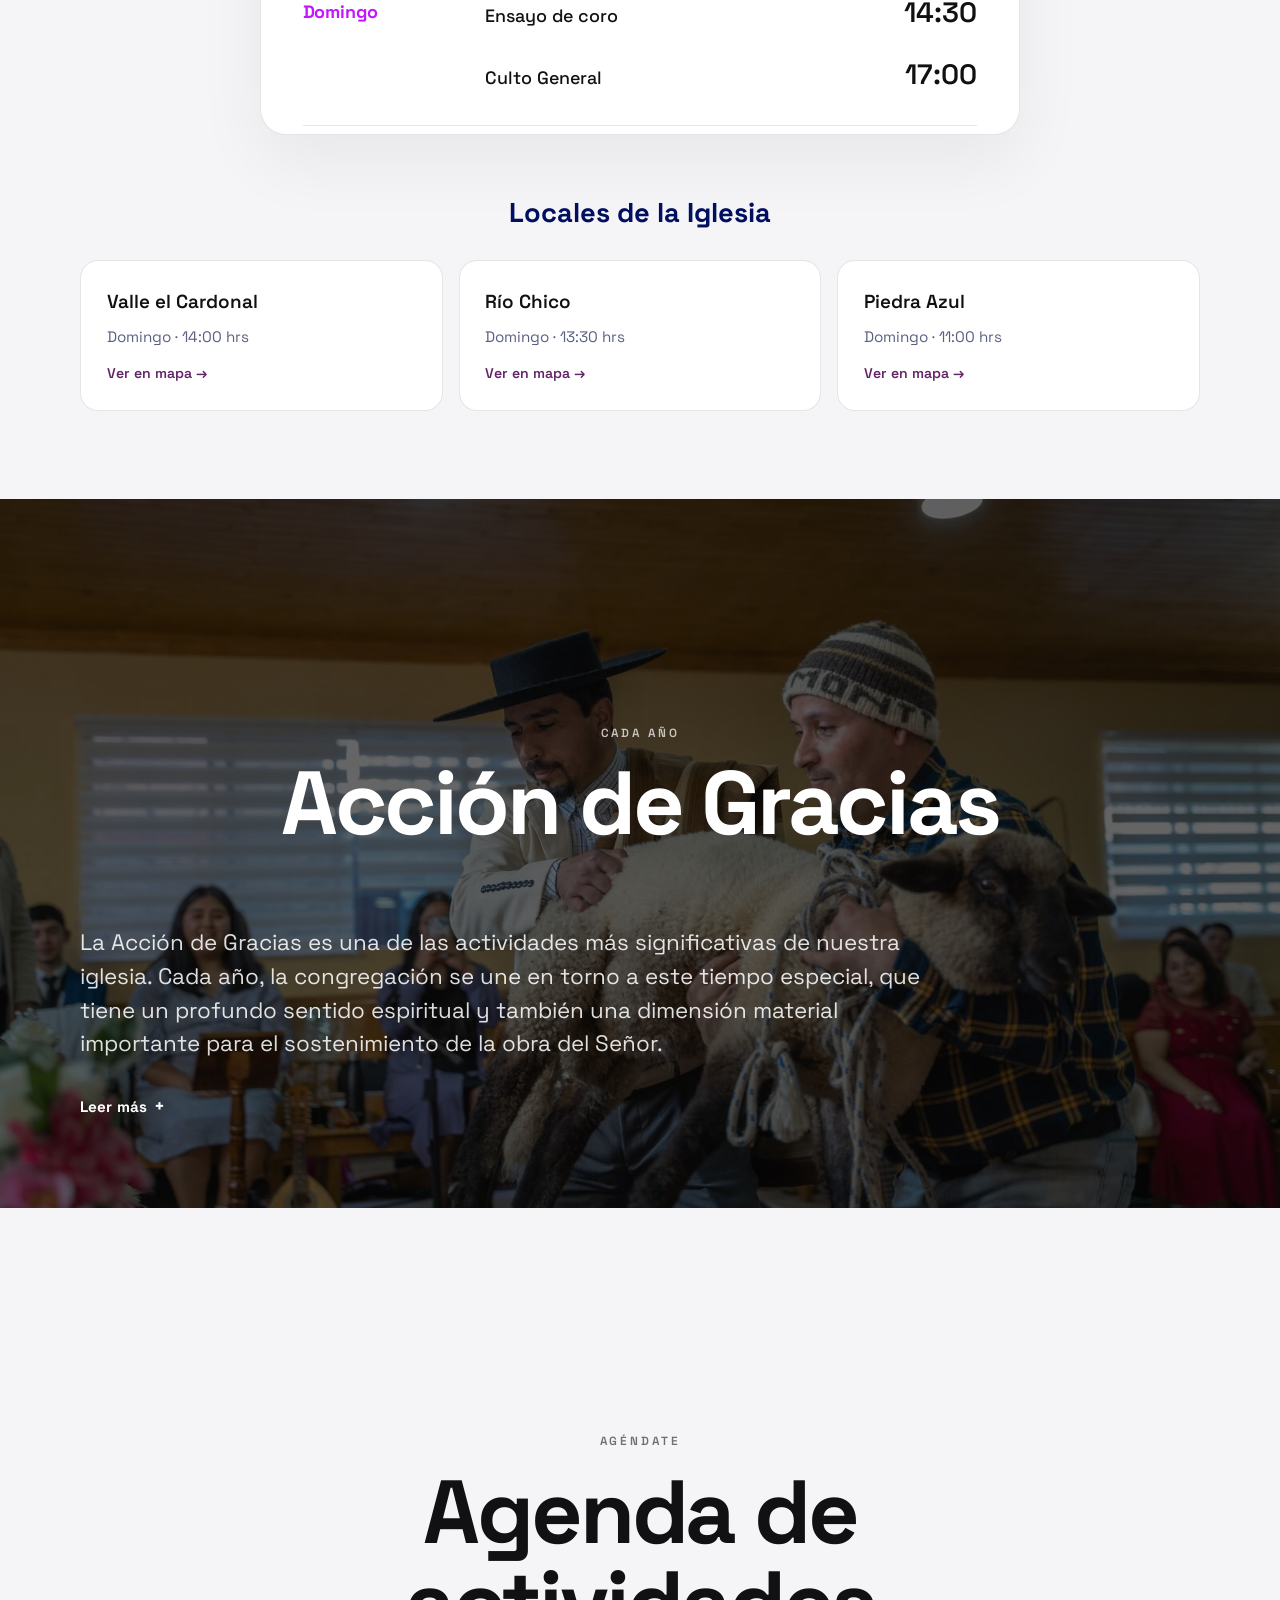
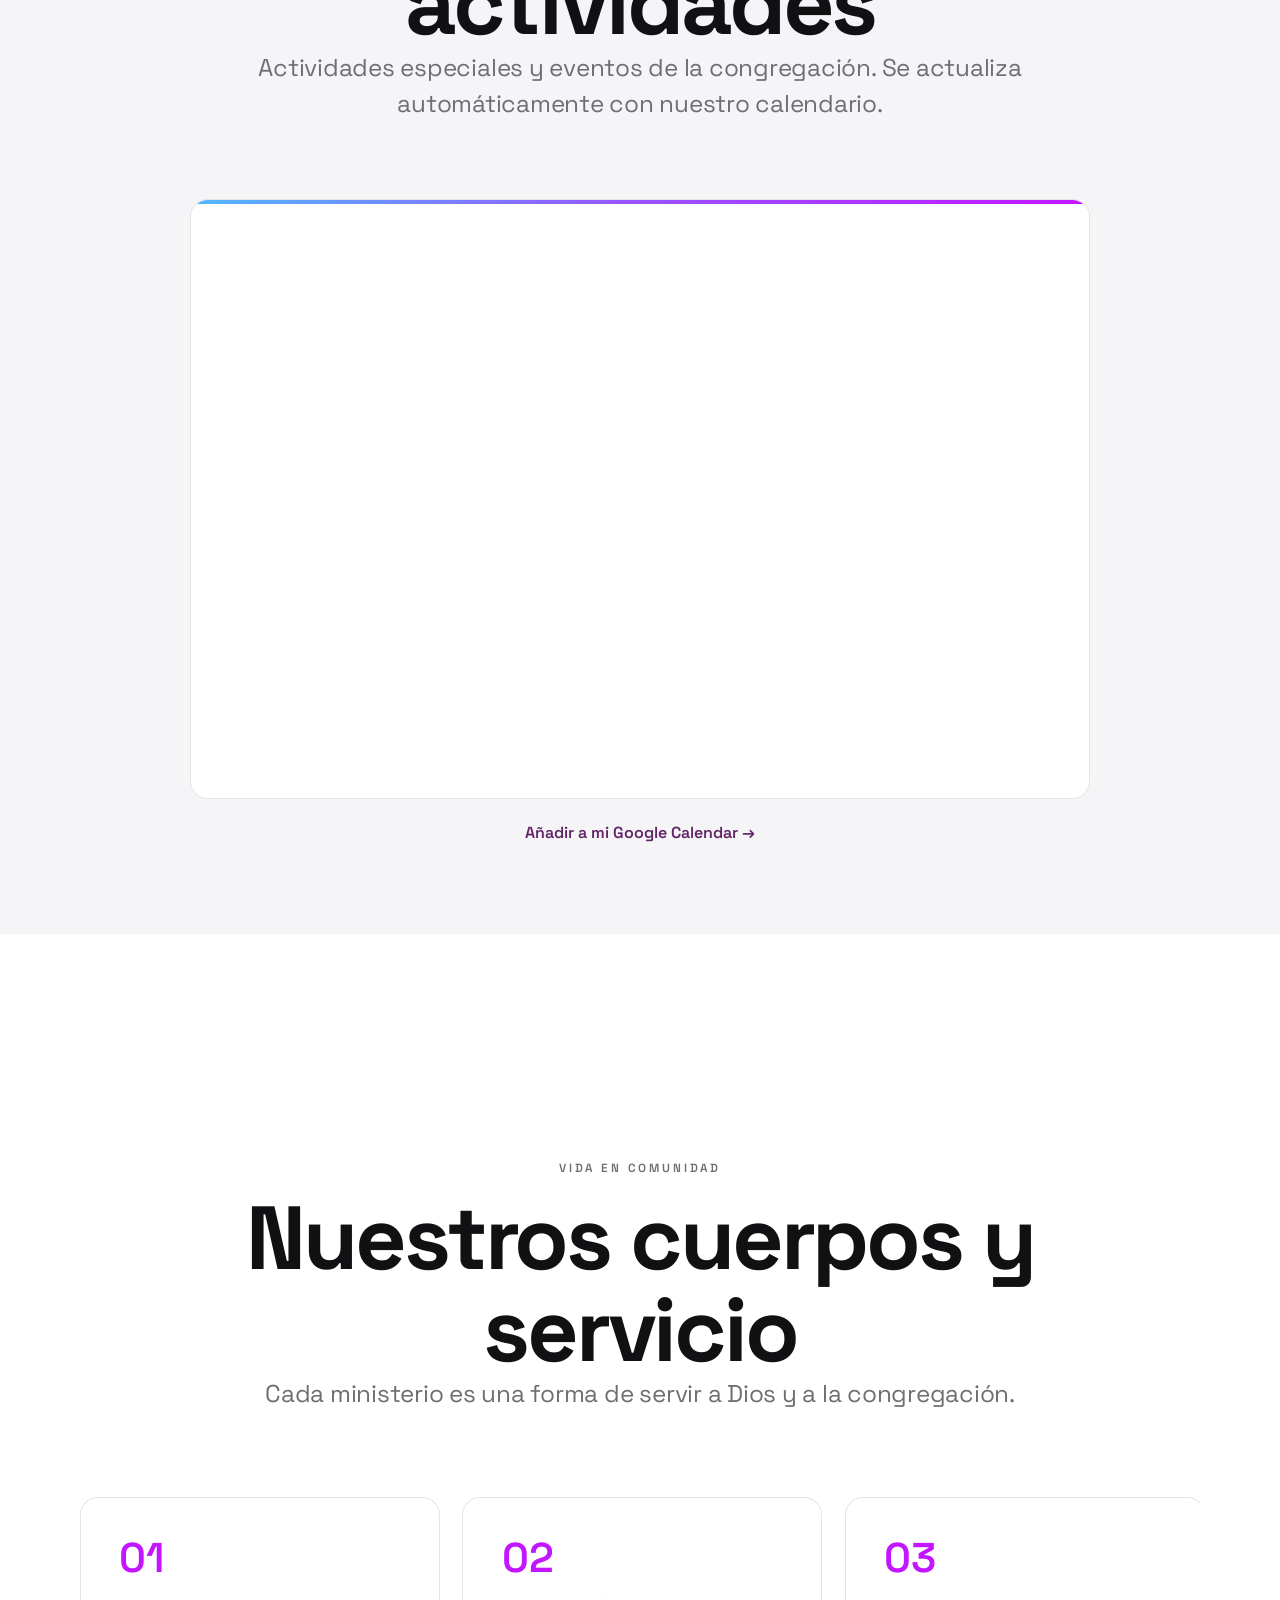
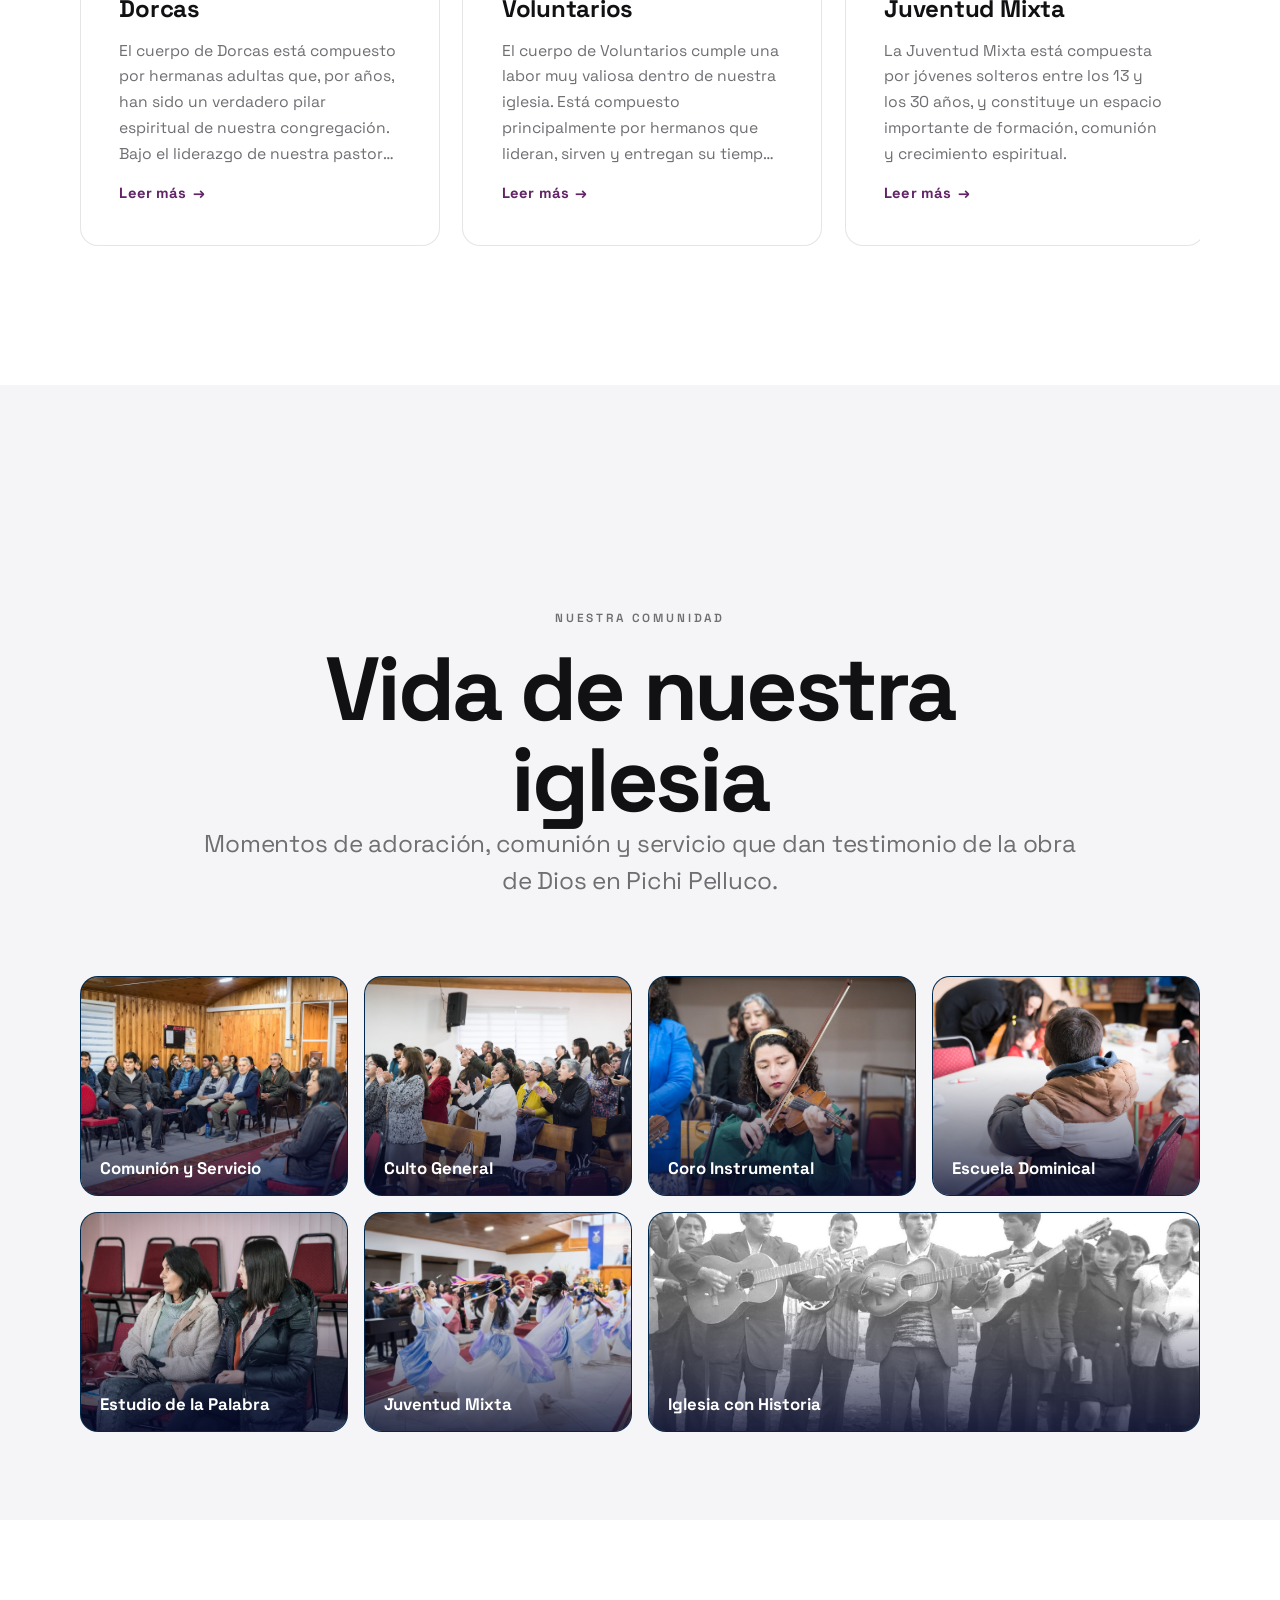
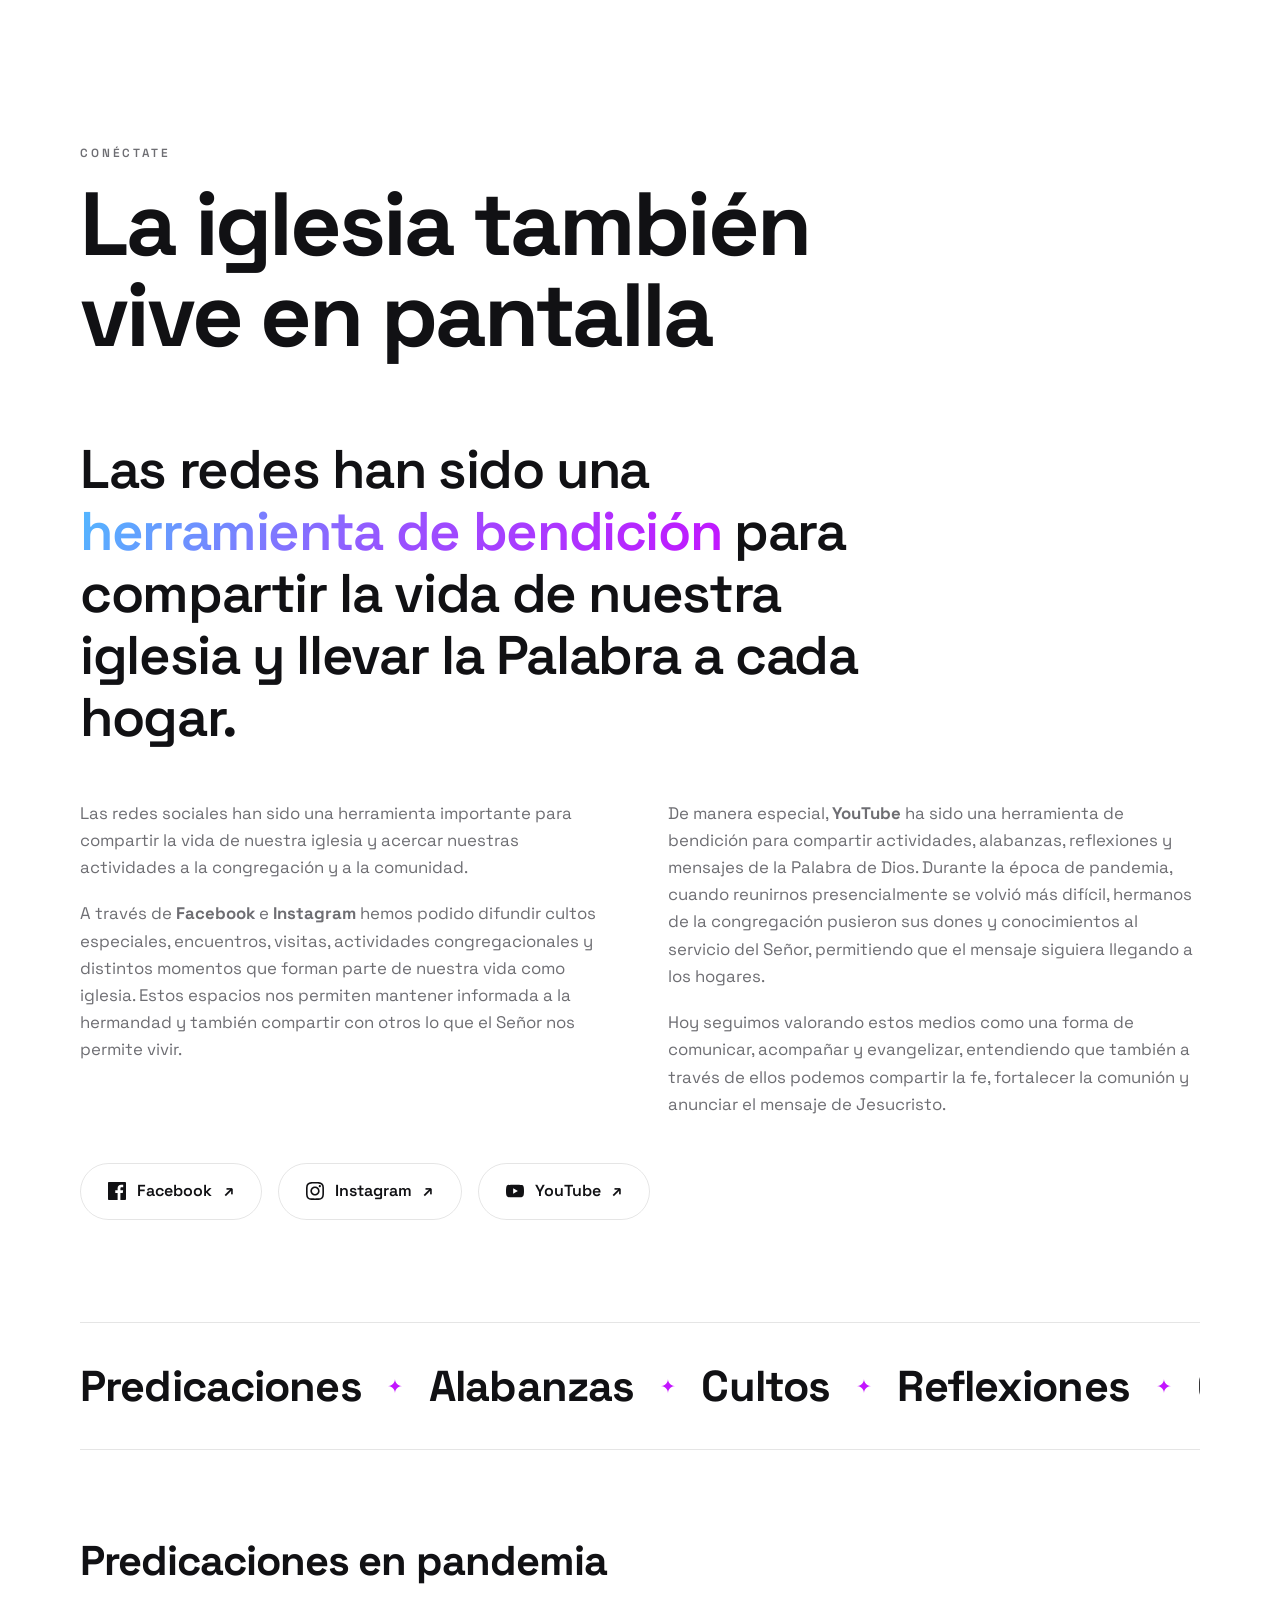
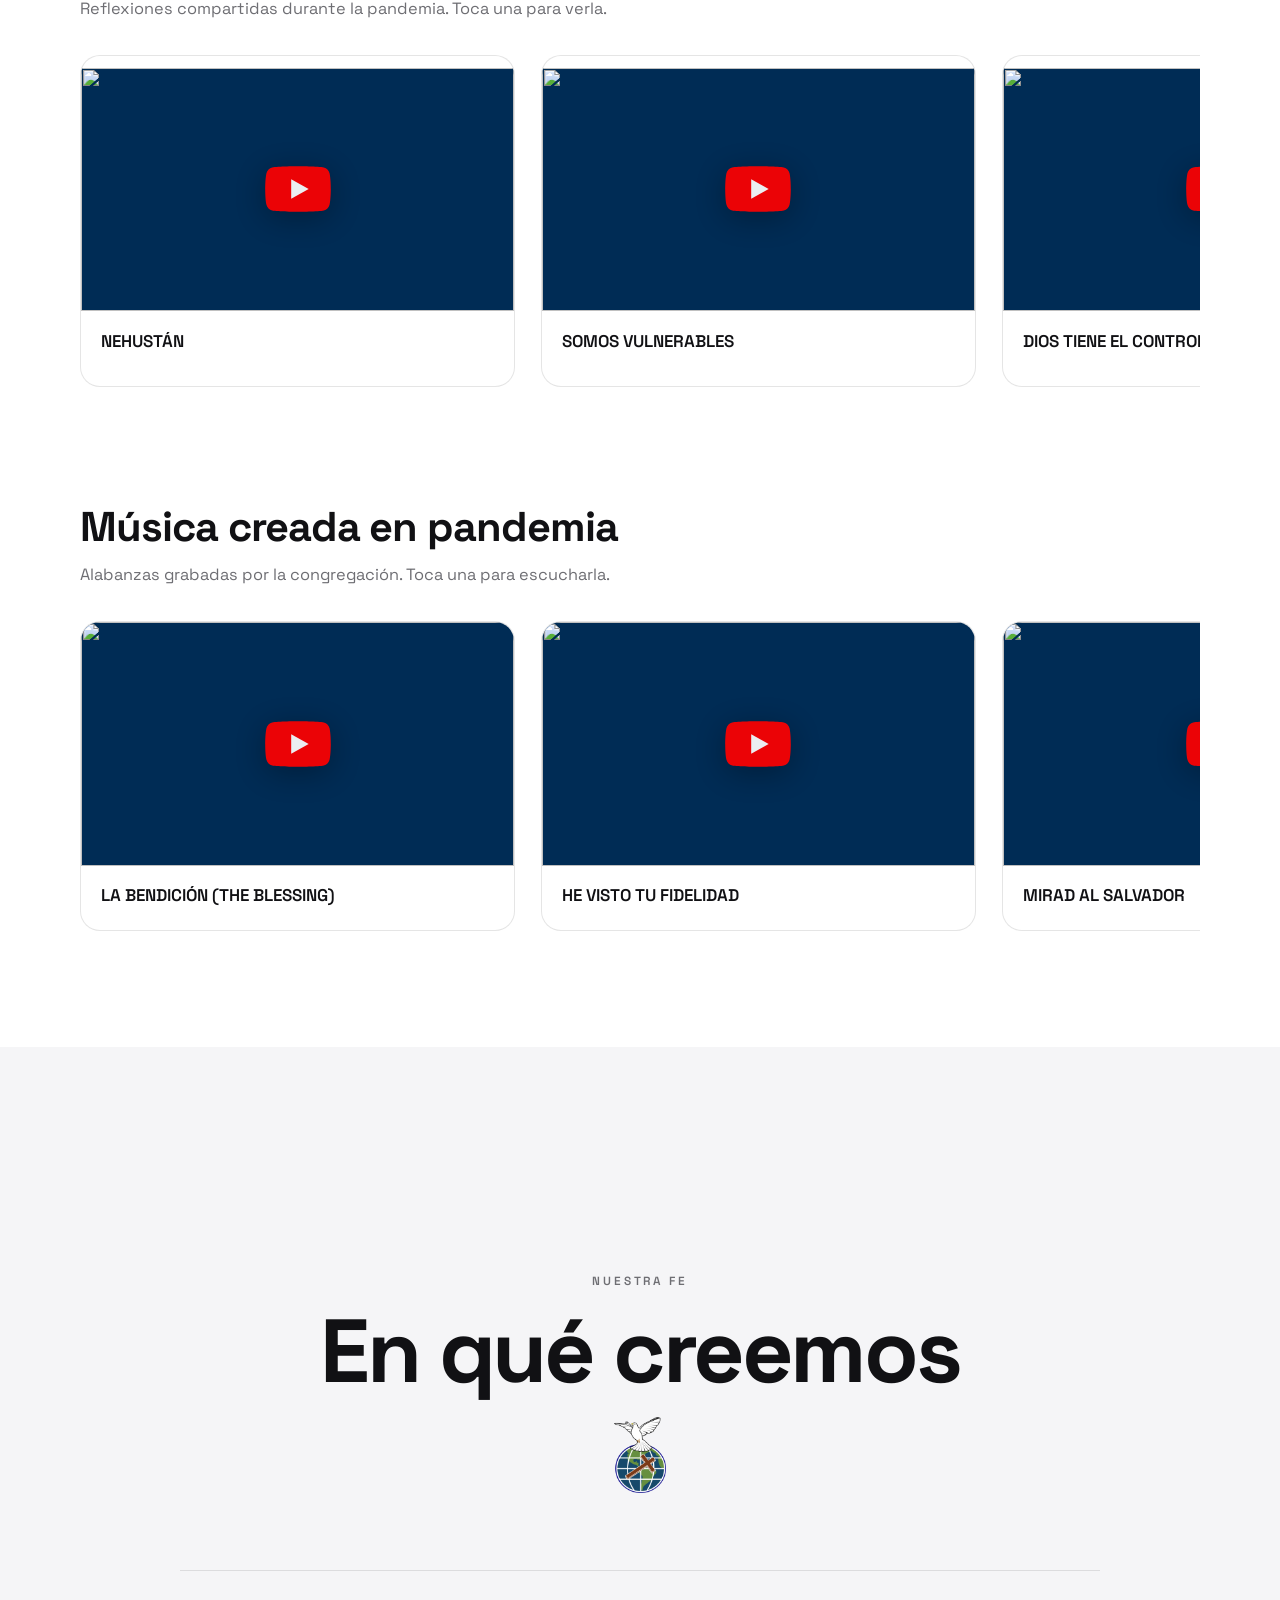
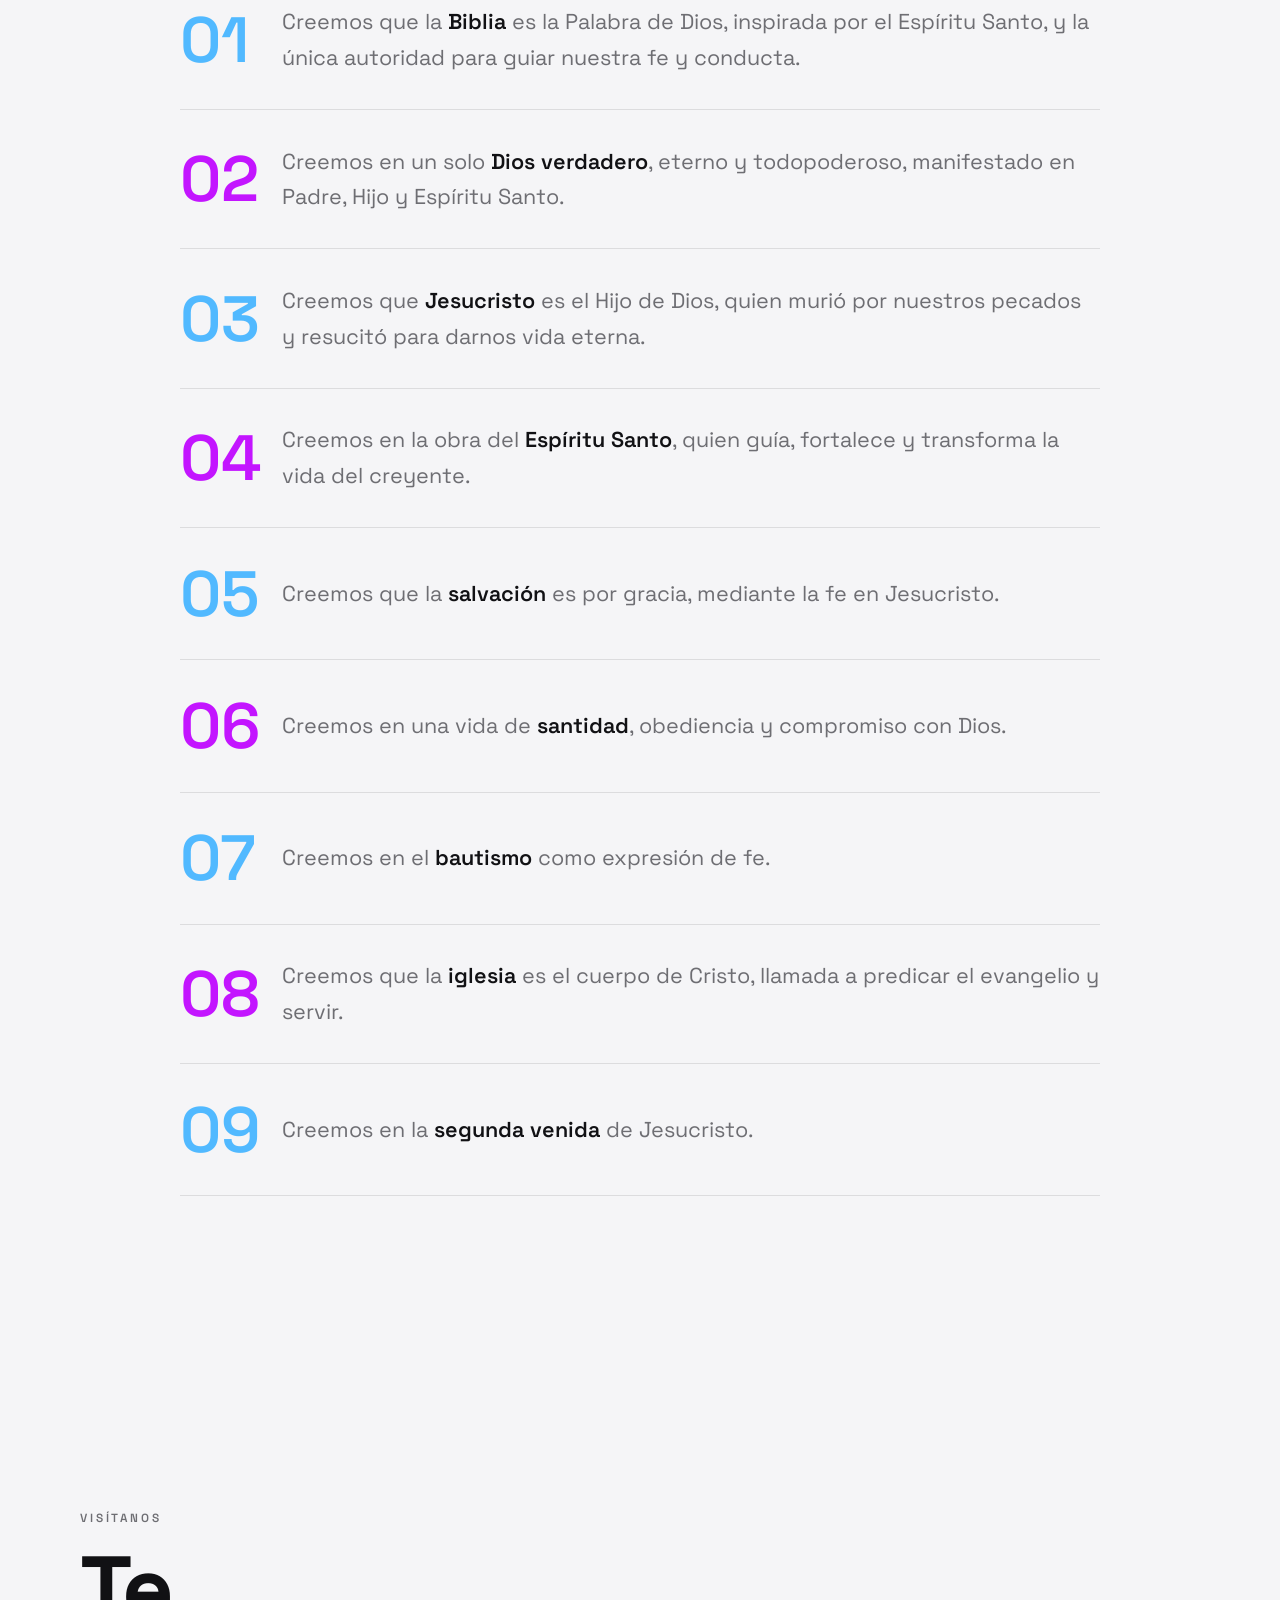
==== commit a3a11170: "v2: mantener fix del indicador de scroll tras revertir navbar El navbar cápsula se revirtió (se pidi" ====
--- a/v2.html
+++ b/v2.html
@@ -182,8 +182,10 @@
 
     /* ---- HERO: se mantiene el diseño original (fondo oscuro, orbs, foto) ---- */
     /* Espacio extra abajo para que el indicador de scroll no choque con los botones */
-    .hero{ padding-bottom: 7.5rem !important; }
-    .hero__scroll{ bottom: 1.4rem !important; }
+    .hero{ padding-bottom: 4rem !important; }
+    /* El indicador de scroll pasa a formar parte del flujo (ya no es absoluto),
+       así nunca queda encima de los botones sea cual sea la altura de pantalla */
+    .hero__scroll{ position: static !important; inset: auto !important; left: auto !important; bottom: auto !important; transform: none !important; margin-top: 2.4rem !important; }
 
     /* ---- Fondos: todo claro, ritmo suave blanco / gris Apple ---- */
     .section--welcome{ background:var(--v2-bg) !important; }
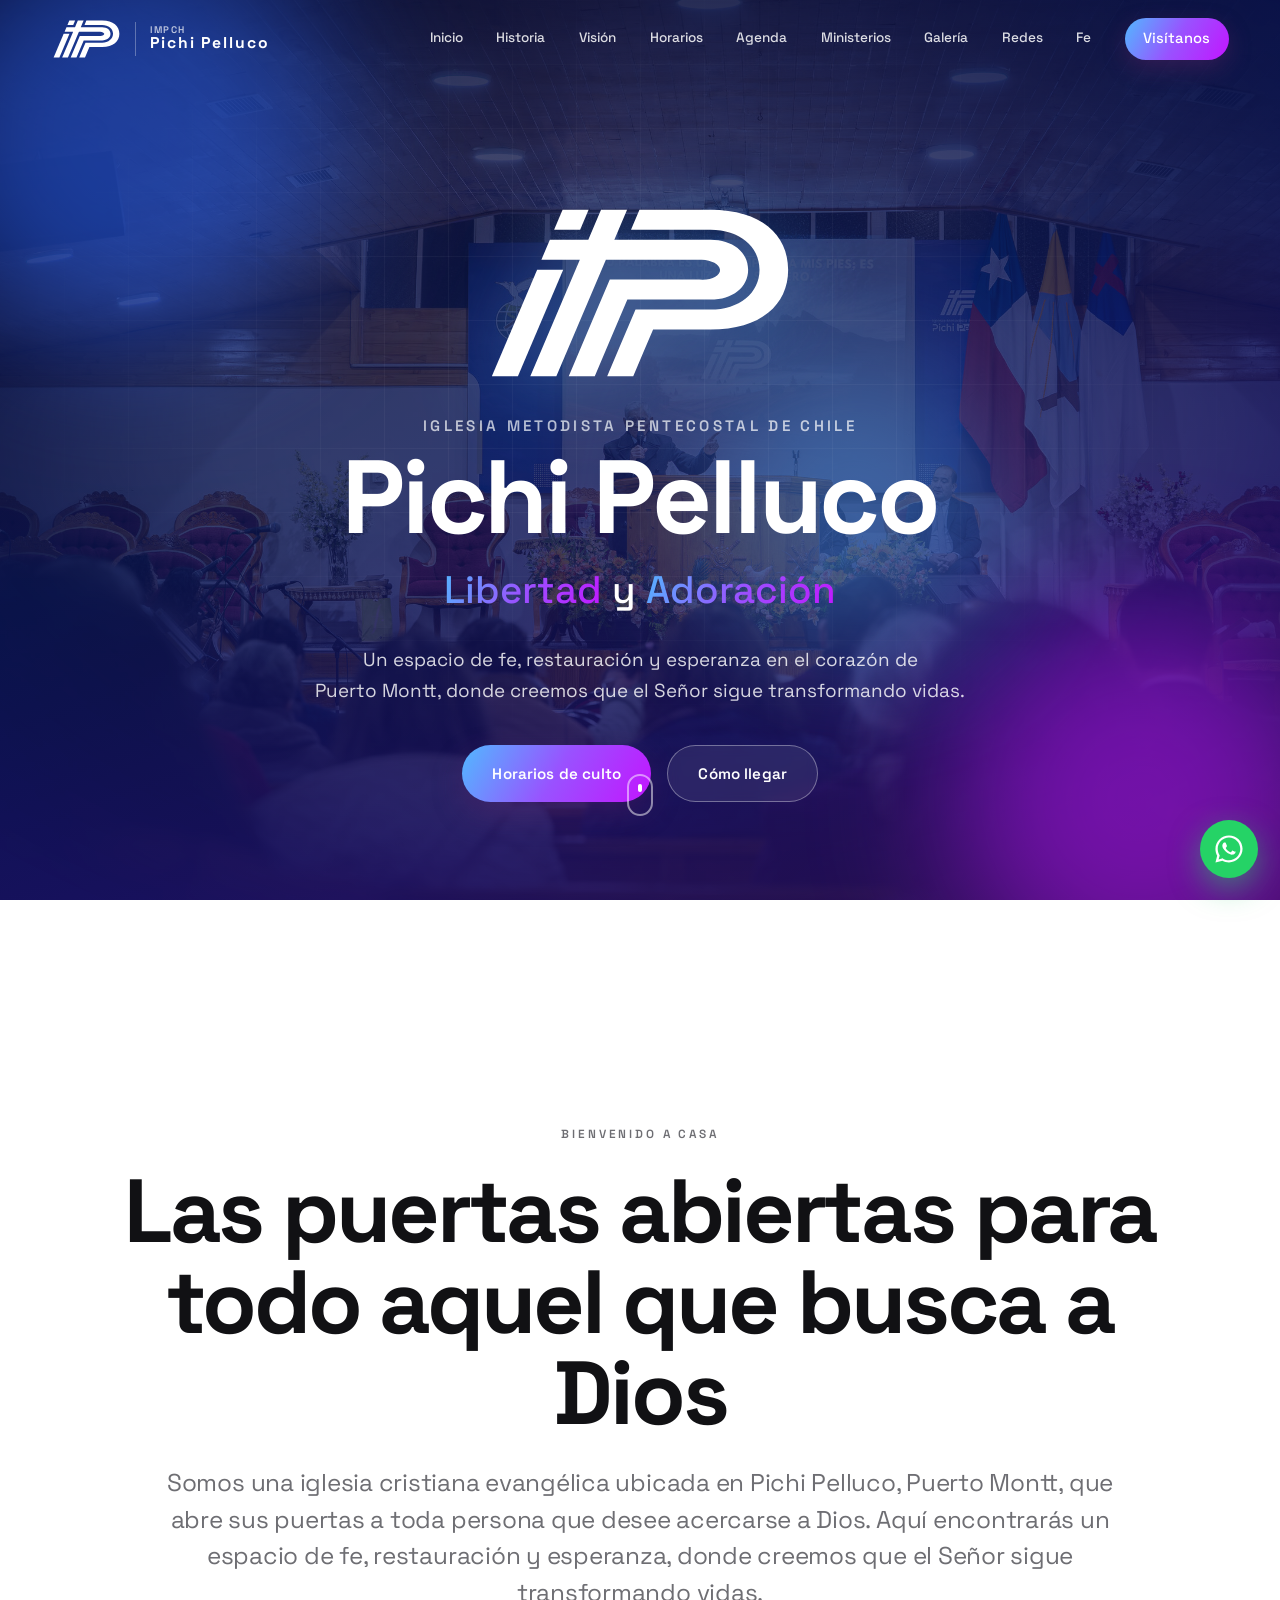
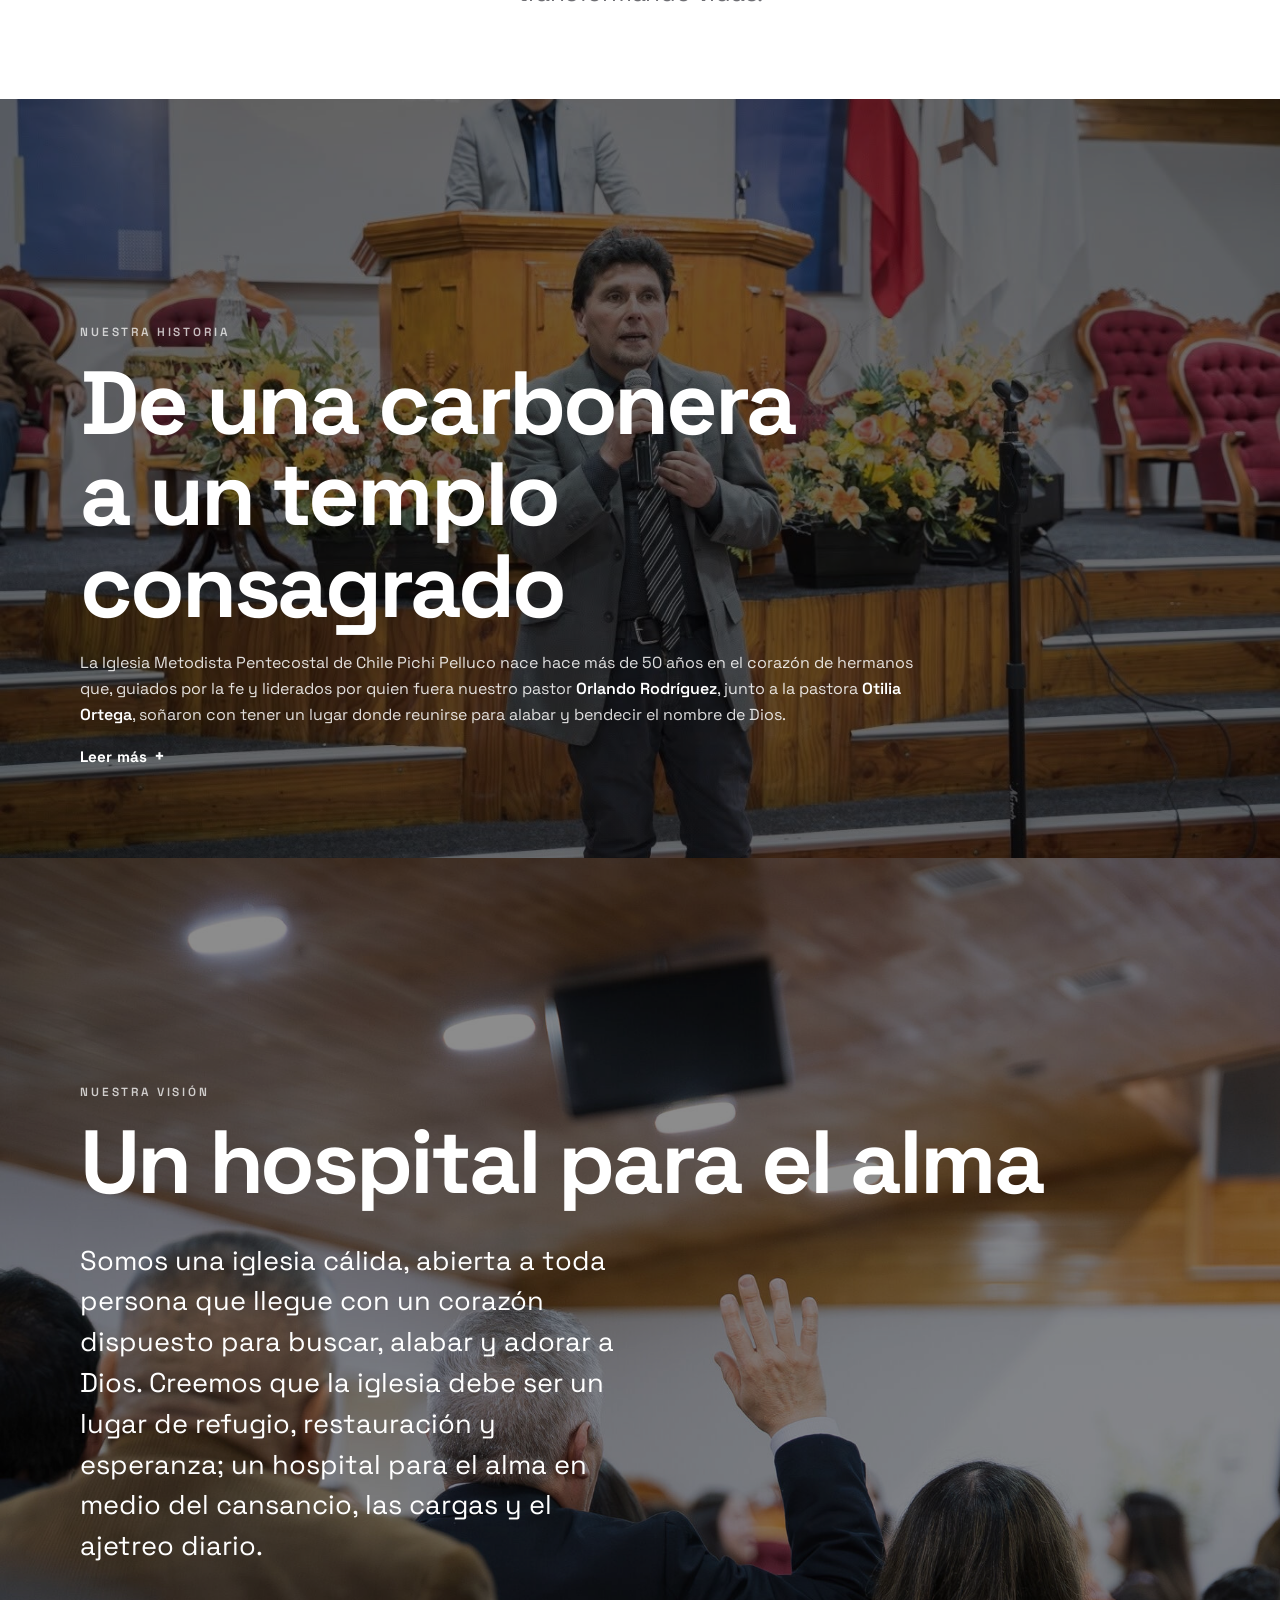
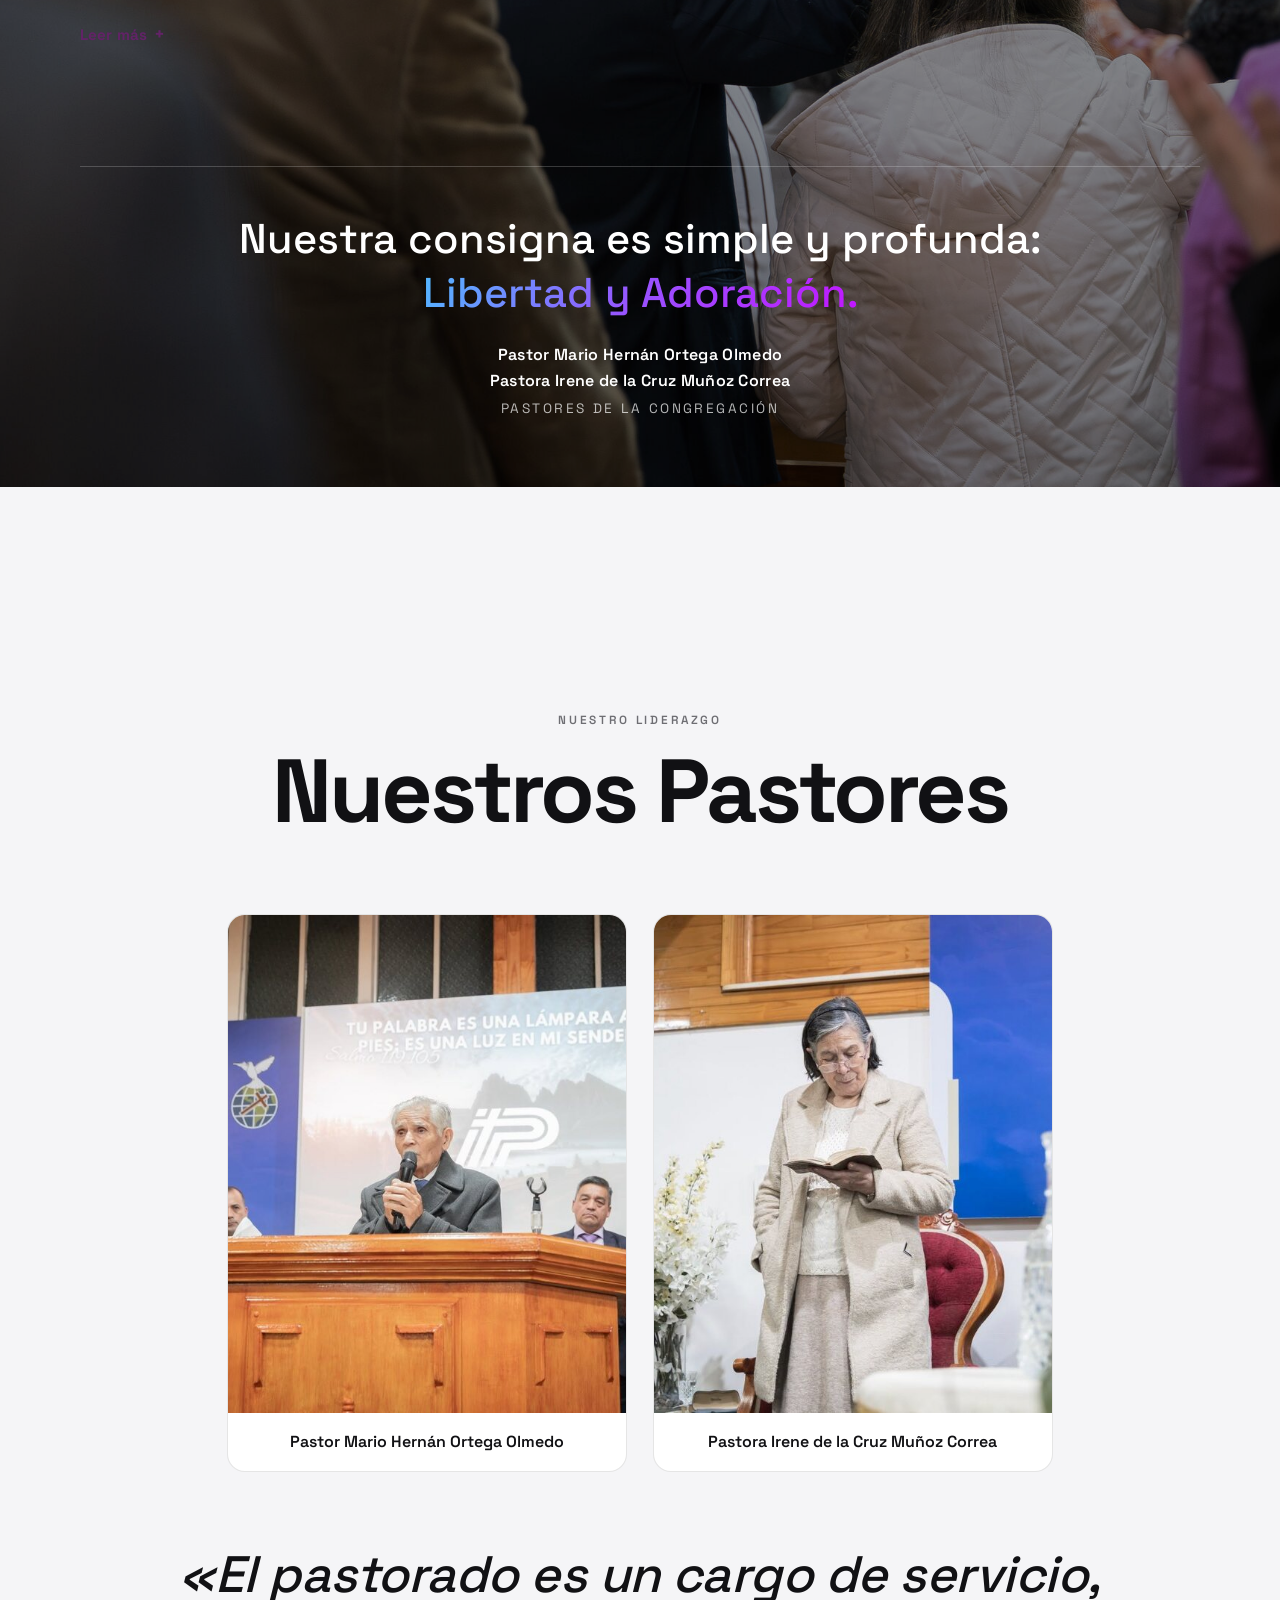
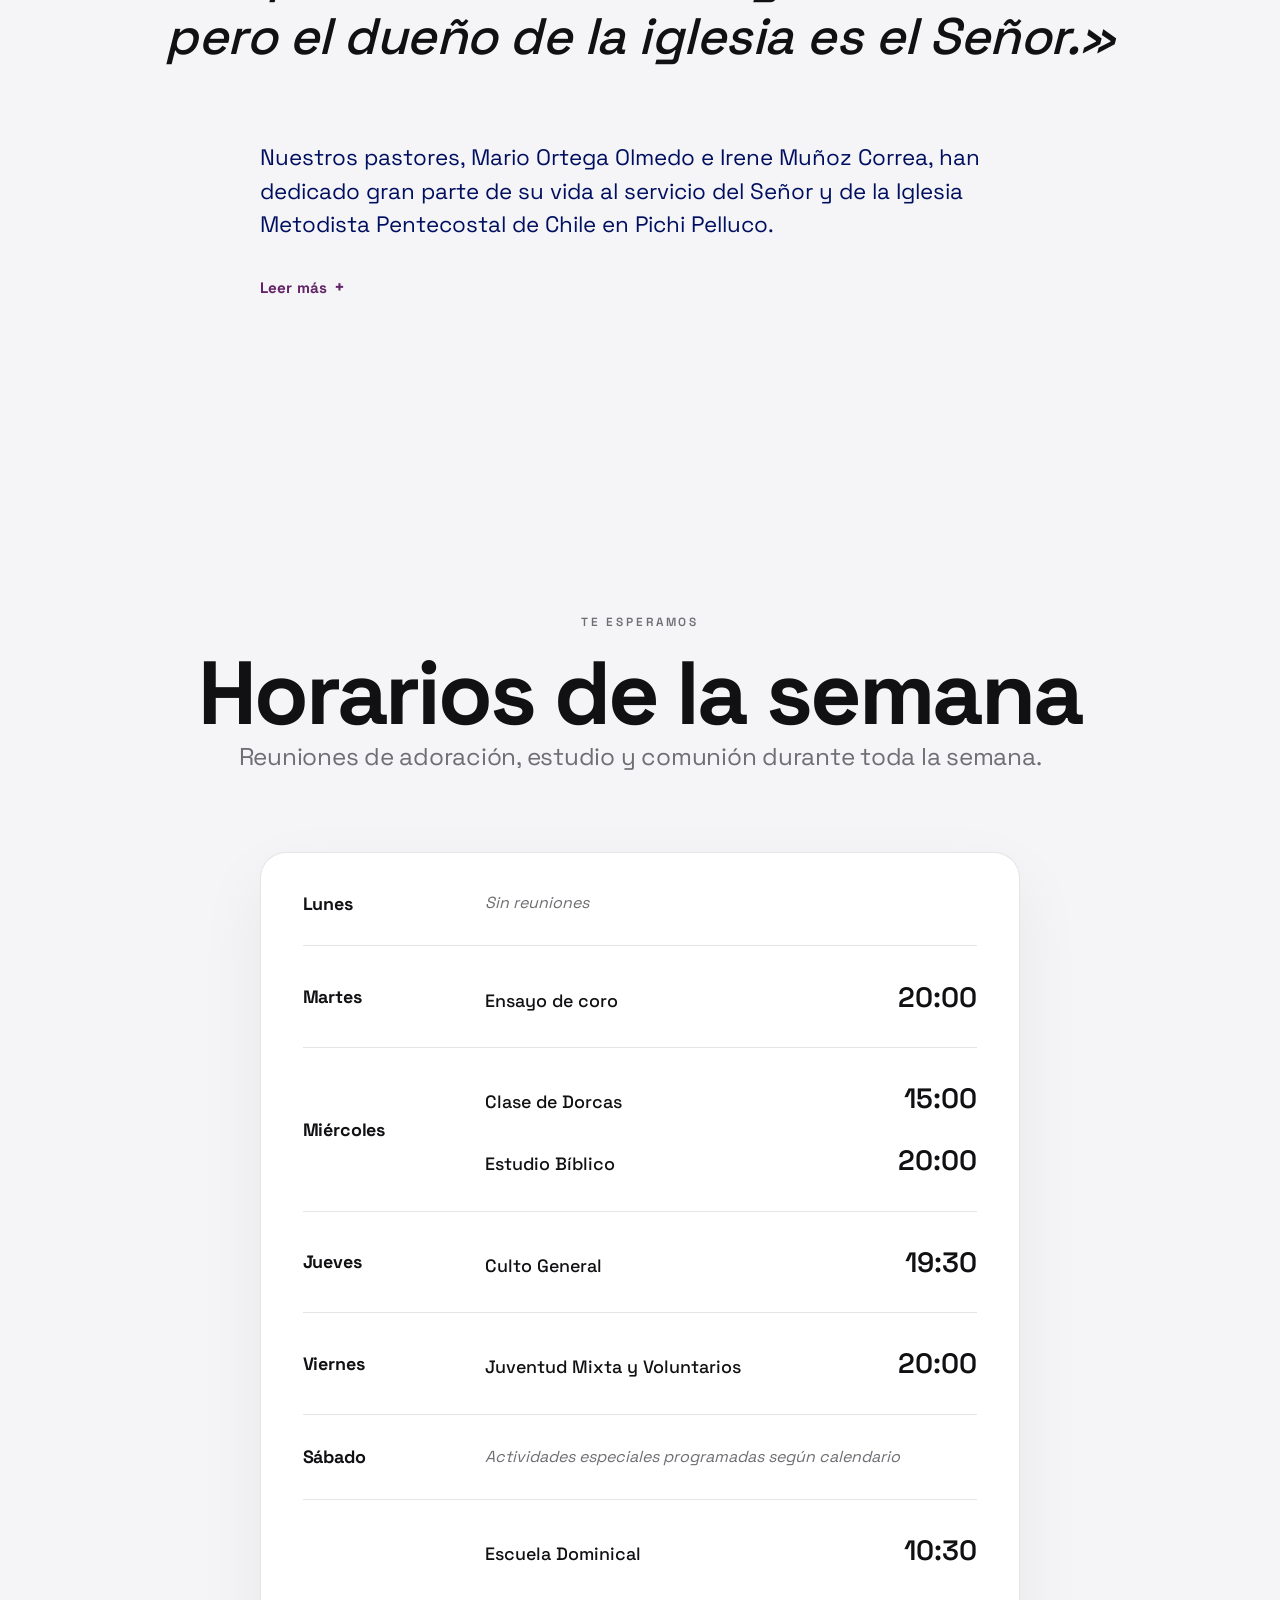
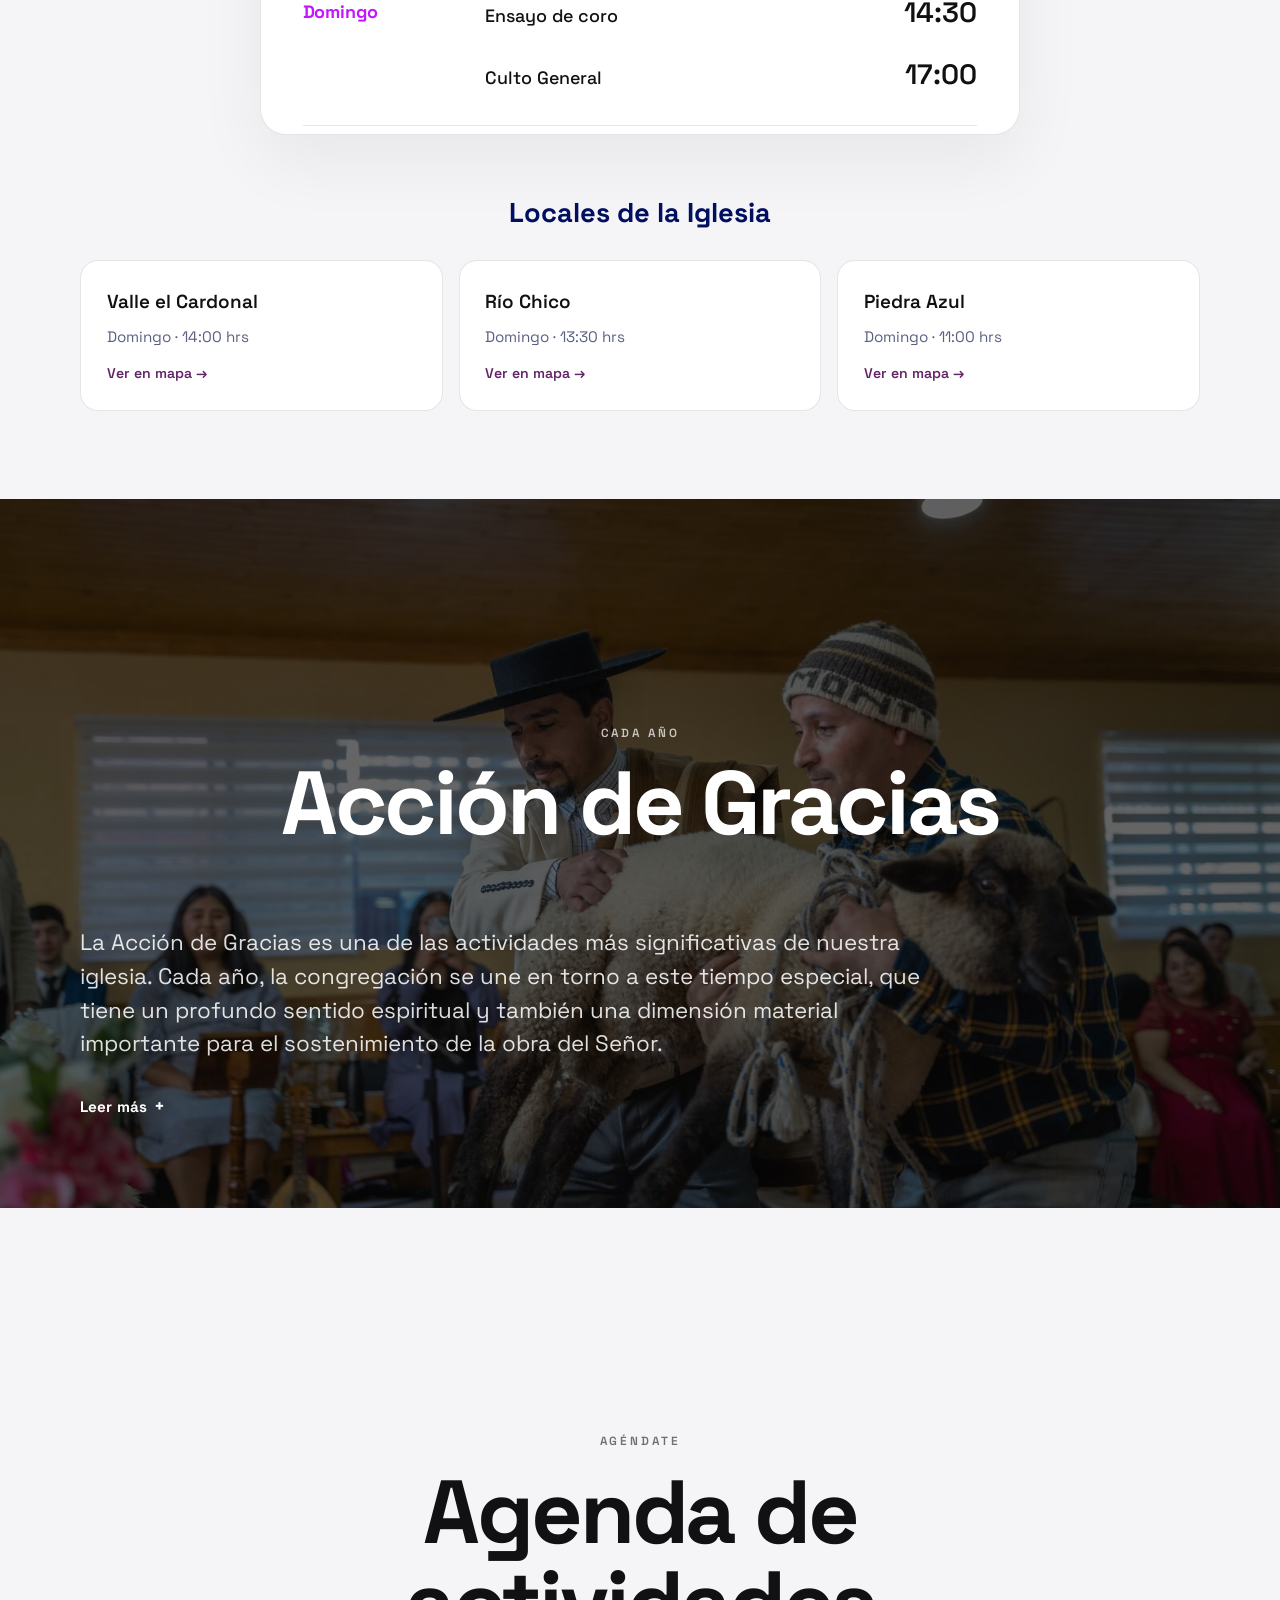
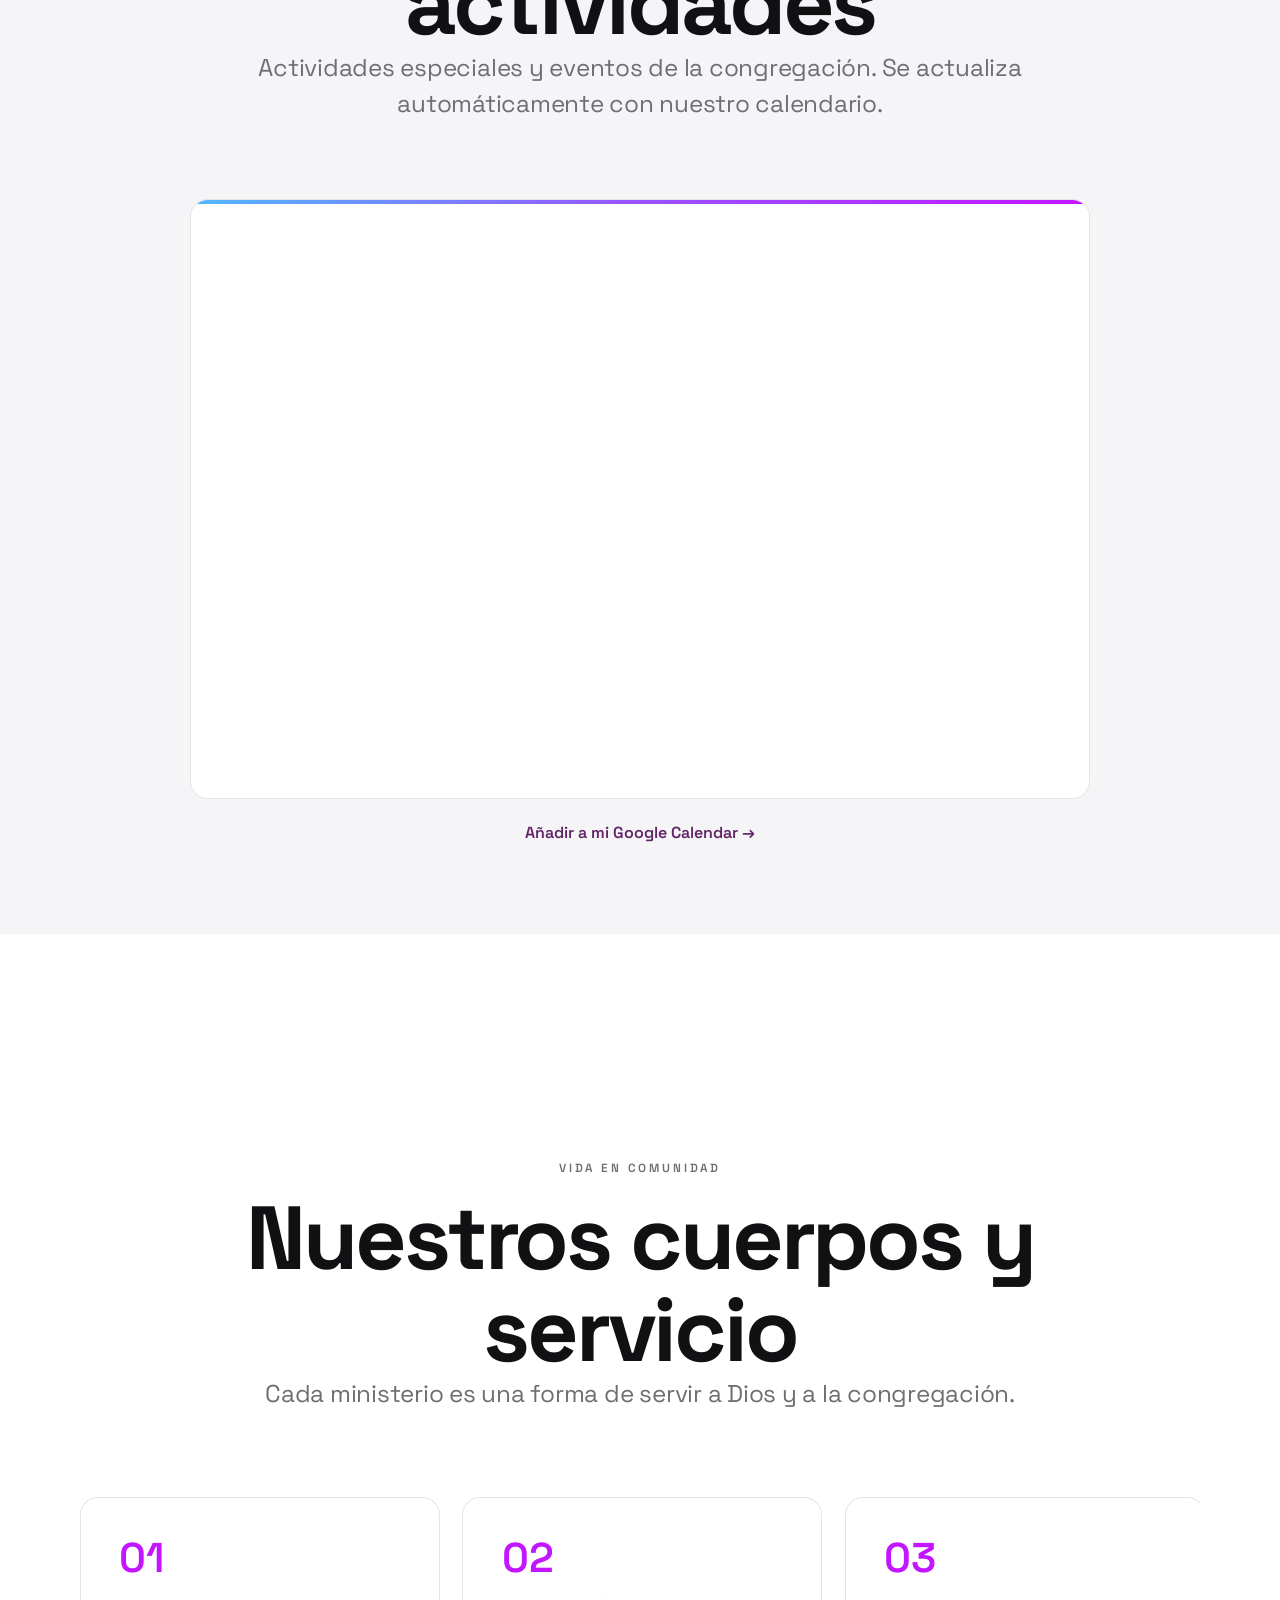
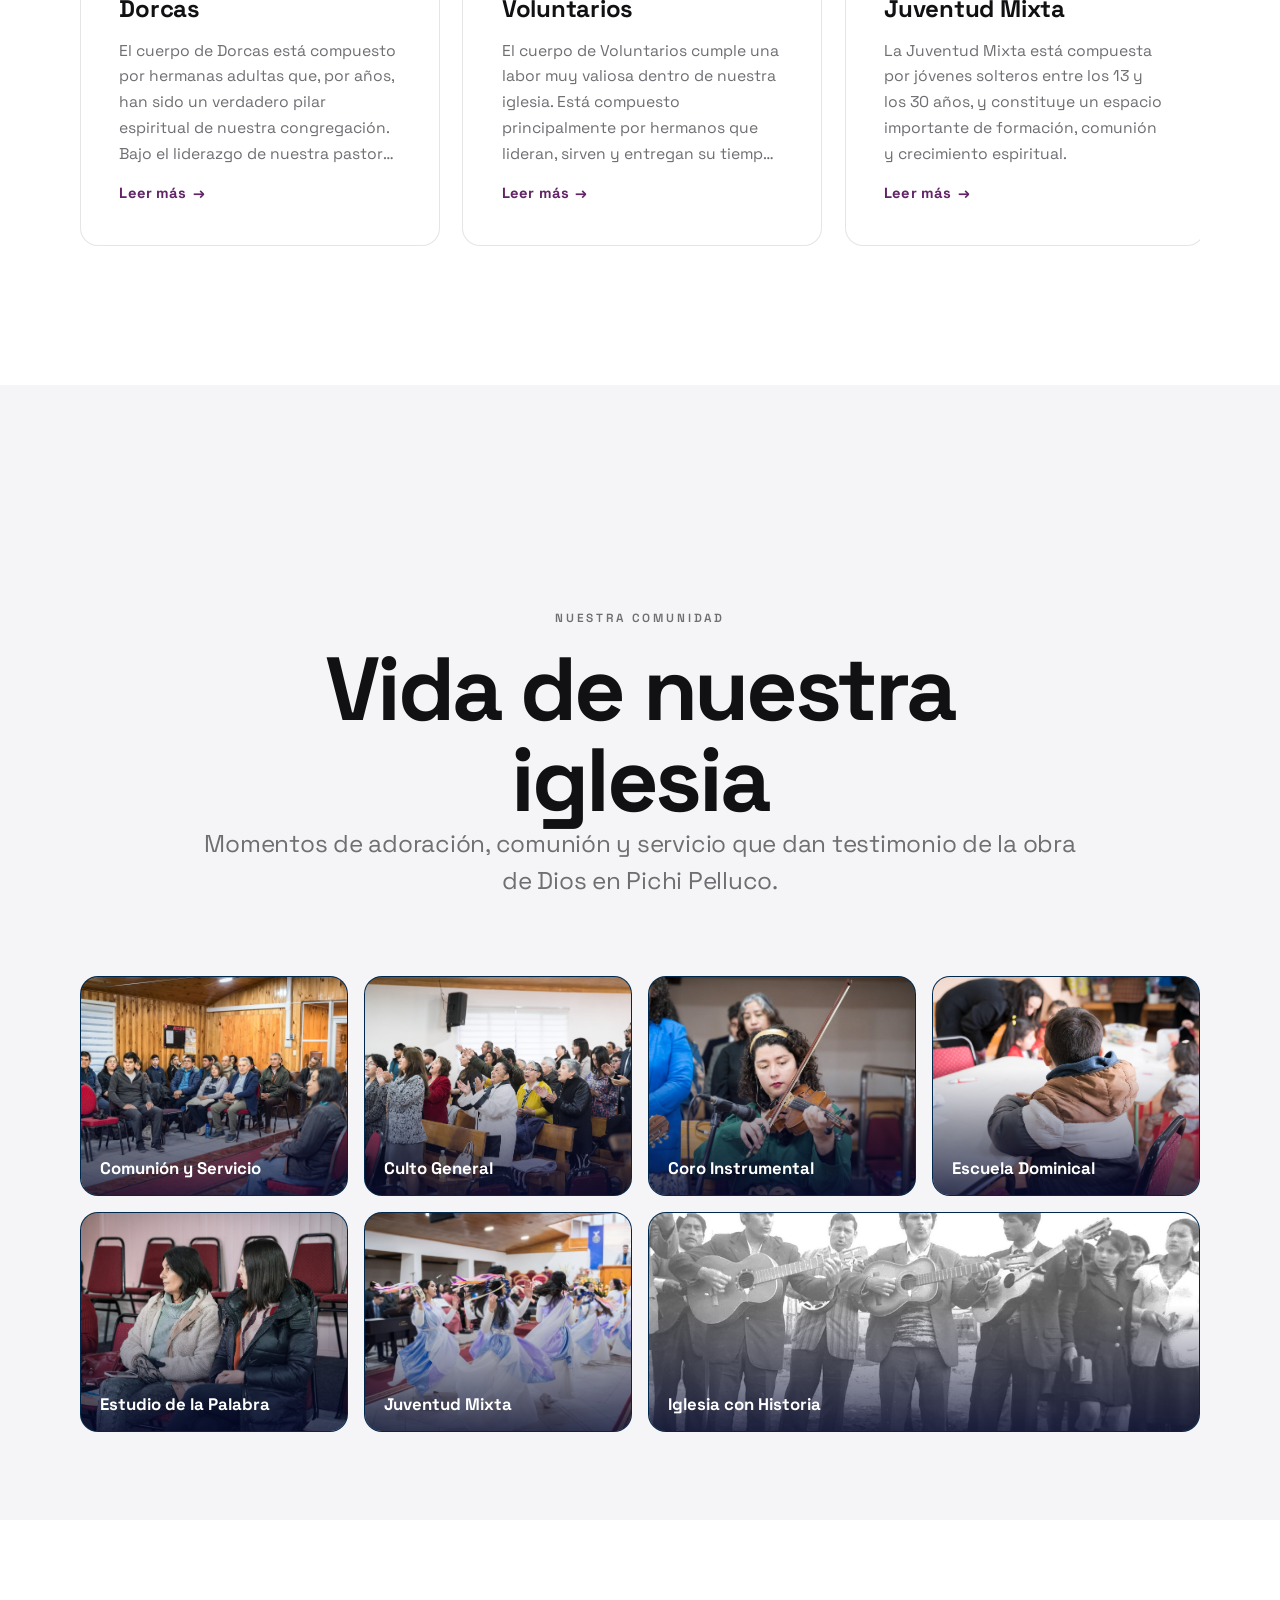
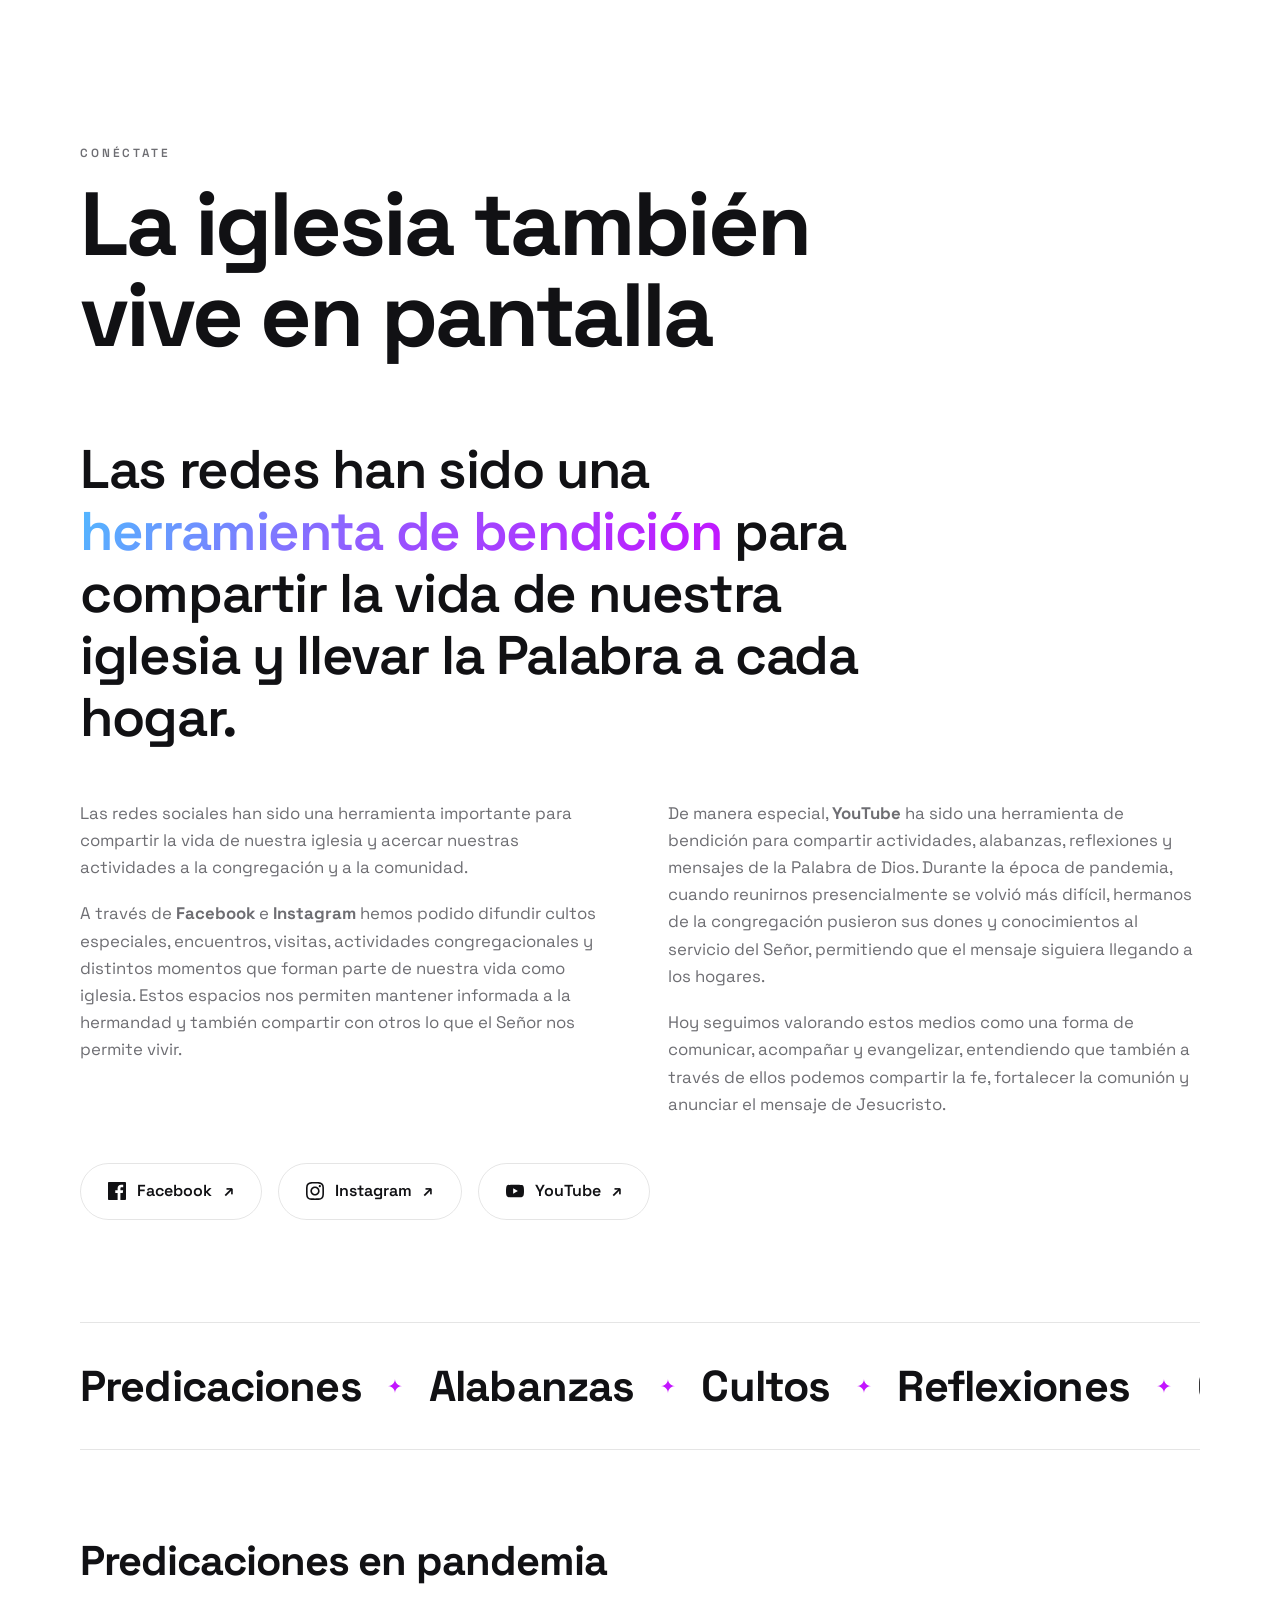
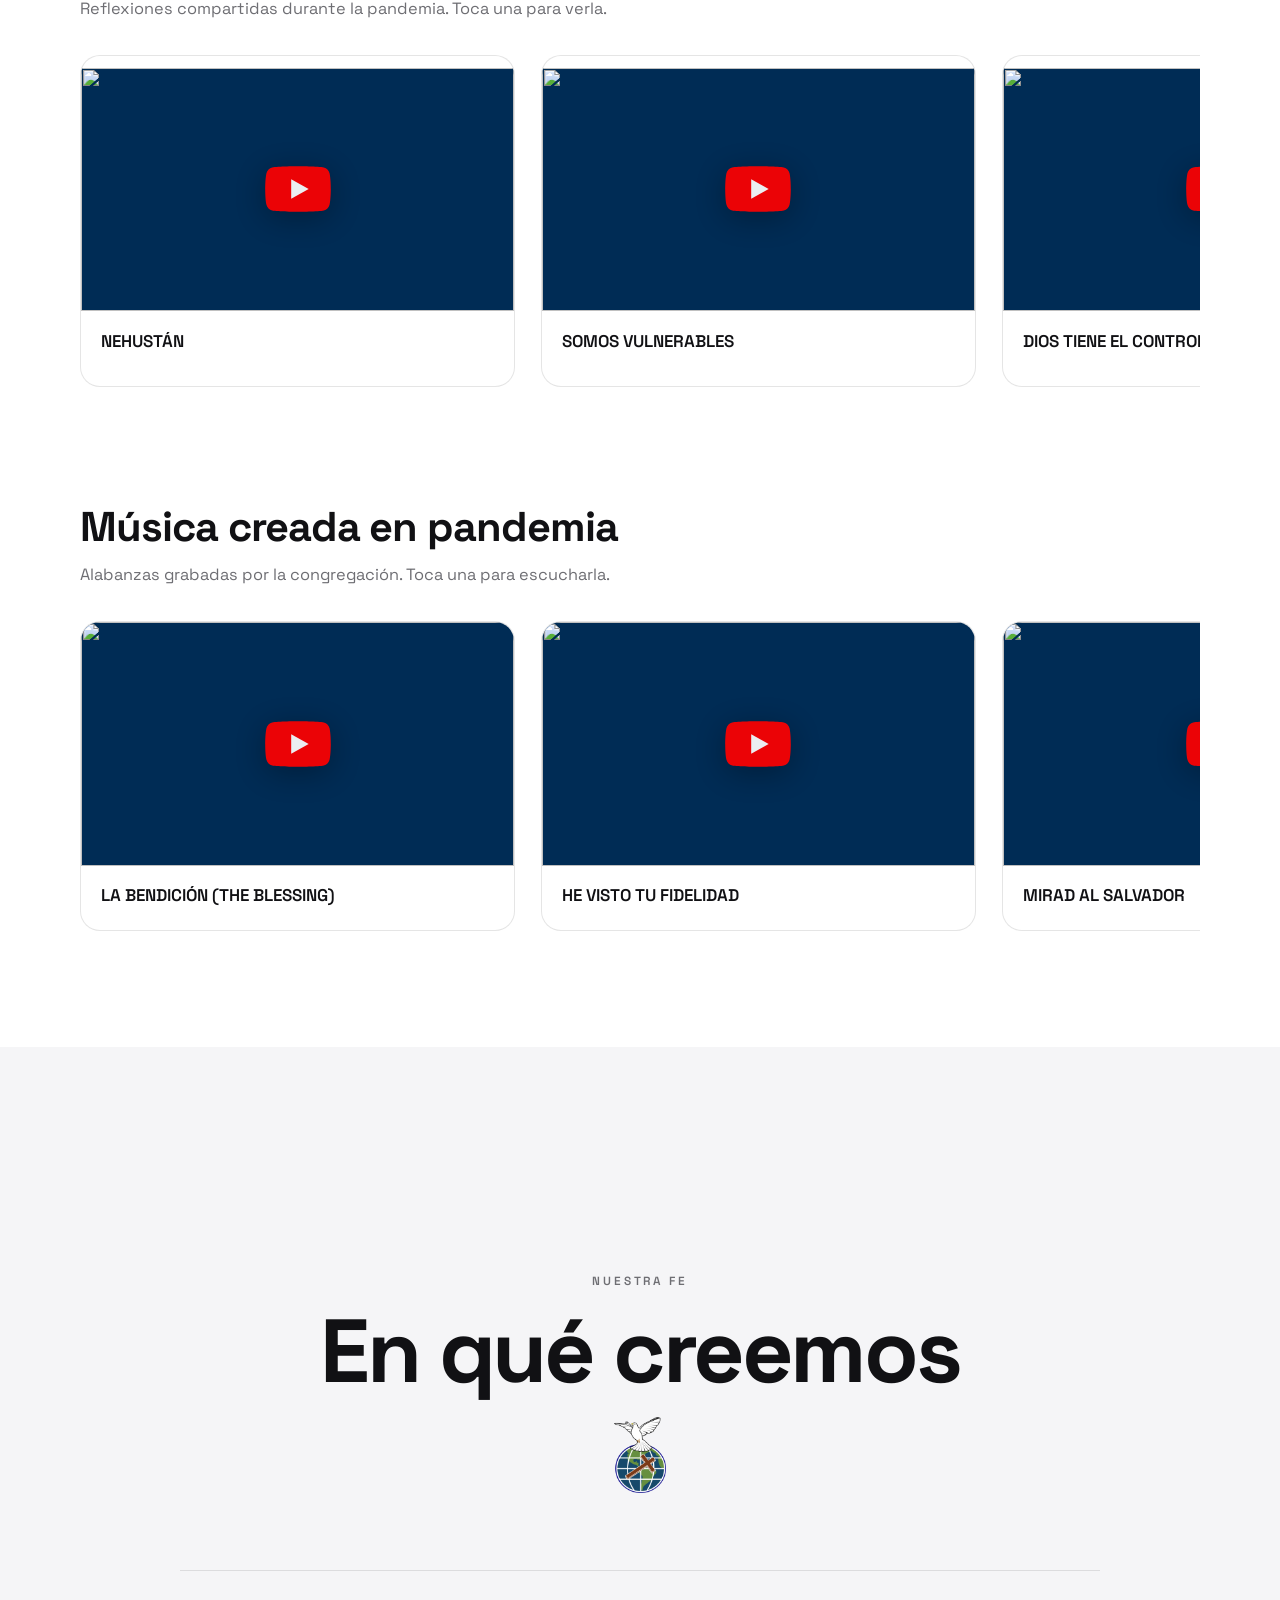
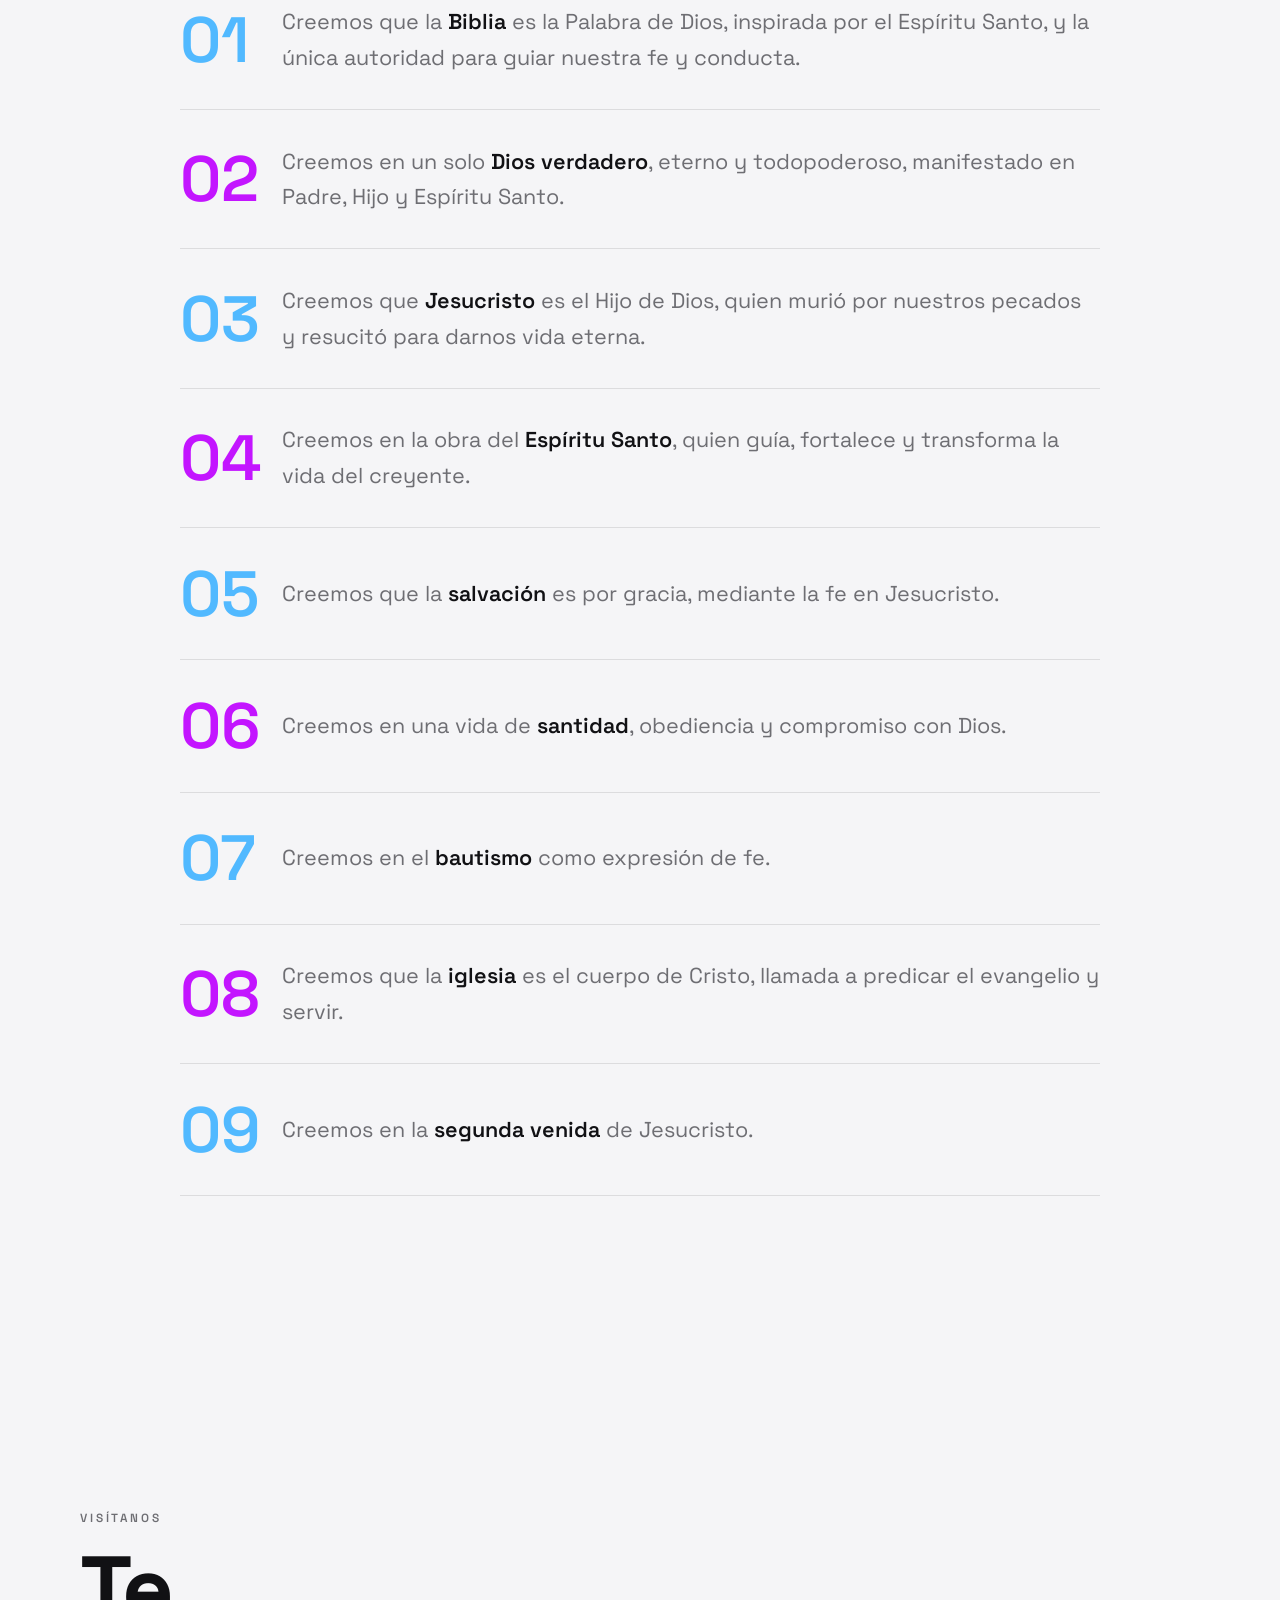
==== commit 8898ff4a: "v2: menú con indicador líquido (gooey) que flota bajo el link Se añade un indicador tipo "gota líqui" ====
--- a/v2.html
+++ b/v2.html
@@ -172,13 +172,27 @@
     .nav.scrolled .nav__toggle span{ background:var(--v2-ink) !important; }
 
     /* ---- Espaciado: evitar que la marca choque con el primer link del menú ---- */
-    .nav__links{ gap: 1.4rem; }
-    .nav__links a{ font-size: 0.85rem; }
-    .nav__cta{ padding: 0.55rem 1.15rem !important; }
+    .nav__links{ gap: 0.3rem; position: relative; }
+    .nav__cta{ padding: 0.55rem 1.15rem !important; margin-left: 0.9rem; }
     @media (max-width: 1360px) {
       .nav__eyebrow--full{ display:none; }
       .nav__eyebrow--short{ display:inline; }
     }
+
+    /* ---- Menú: indicador líquido (gooey) que flota entre los links ---- */
+    .nav__links a:not(.nav__cta){ font-size: 0.85rem; padding: 0.5rem 0.9rem; border-radius: 100px; position: relative; z-index: 1; transition: color 0.35s var(--ease); }
+    .nav__links a:not(.nav__cta)::after{ display: none !important; }         /* quita el subrayado base */
+    .nav__links a:not(.nav__cta):hover{ color: #fff !important; opacity: 1 !important; }
+    .nav__goo{ position: absolute; inset: 0; z-index: 0; filter: url(#goo); pointer-events: none; }
+    .nav__blob{
+      position: absolute; top: 50%; left: 0; height: 36px; margin-top: -18px; width: 0;
+      border-radius: 100px; background: linear-gradient(90deg,#7f9dff,#c26bff); opacity: 0;
+      transition: transform 0.7s cubic-bezier(.22,1,.36,1), width 0.7s cubic-bezier(.22,1,.36,1), opacity 0.35s ease;
+    }
+    .nav__blob--trail{
+      transition: transform 1s cubic-bezier(.22,1,.36,1), width 1s cubic-bezier(.22,1,.36,1), opacity 0.5s ease;
+    }
+    @media (max-width: 900px){ .nav__goo{ display: none !important; } }
 
     /* ---- HERO: se mantiene el diseño original (fondo oscuro, orbs, foto) ---- */
     /* Espacio extra abajo para que el indicador de scroll no choque con los botones */
@@ -445,6 +459,9 @@
 </head>
 <body>
 
+
+  <!-- Filtro gooey para el indicador líquido del menú -->
+  <svg width="0" height="0" style="position:absolute" aria-hidden="true"><defs><filter id="goo"><feGaussianBlur in="SourceGraphic" stdDeviation="6" result="b"/><feColorMatrix in="b" mode="matrix" values="1 0 0 0 0  0 1 0 0 0  0 0 1 0 0  0 0 0 20 -9" result="g"/><feComposite in="SourceGraphic" in2="g" operator="atop"/></filter></defs></svg>
 
   <!-- ============ NAVBAR ============ -->
   <header class="nav" id="nav">
@@ -1342,5 +1359,40 @@
       collapse(document.querySelector('.social__intro'));
     })();
   </script>
+  <script>
+    /* Menú: indicador líquido (gooey) que flota bajo el link con el mouse encima */
+    (function(){
+      var links = document.getElementById('navLinks');
+      if(!links) return;
+      var items = links.querySelectorAll('a:not(.nav__cta)');
+      if(!items.length) return;
+
+      var goo = document.createElement('span');
+      goo.className = 'nav__goo';
+      goo.setAttribute('aria-hidden', 'true');
+      var main = document.createElement('span'); main.className = 'nav__blob';
+      var trail = document.createElement('span'); trail.className = 'nav__blob nav__blob--trail';
+      goo.appendChild(trail); goo.appendChild(main);
+      links.insertBefore(goo, links.firstChild);
+
+      function moveTo(el){
+        var lr = links.getBoundingClientRect();
+        var r = el.getBoundingClientRect();
+        var x = r.left - lr.left;
+        [main, trail].forEach(function(b){
+          b.style.width = r.width + 'px';
+          b.style.transform = 'translateX(' + x + 'px)';
+          b.style.opacity = '1';
+        });
+      }
+      function hide(){ main.style.opacity = '0'; trail.style.opacity = '0'; }
+
+      items.forEach(function(a){
+        a.addEventListener('mouseenter', function(){ moveTo(a); });
+        a.addEventListener('focus', function(){ moveTo(a); });
+      });
+      links.addEventListener('mouseleave', hide);
+    })();
+  </script>
 </body>
 </html>
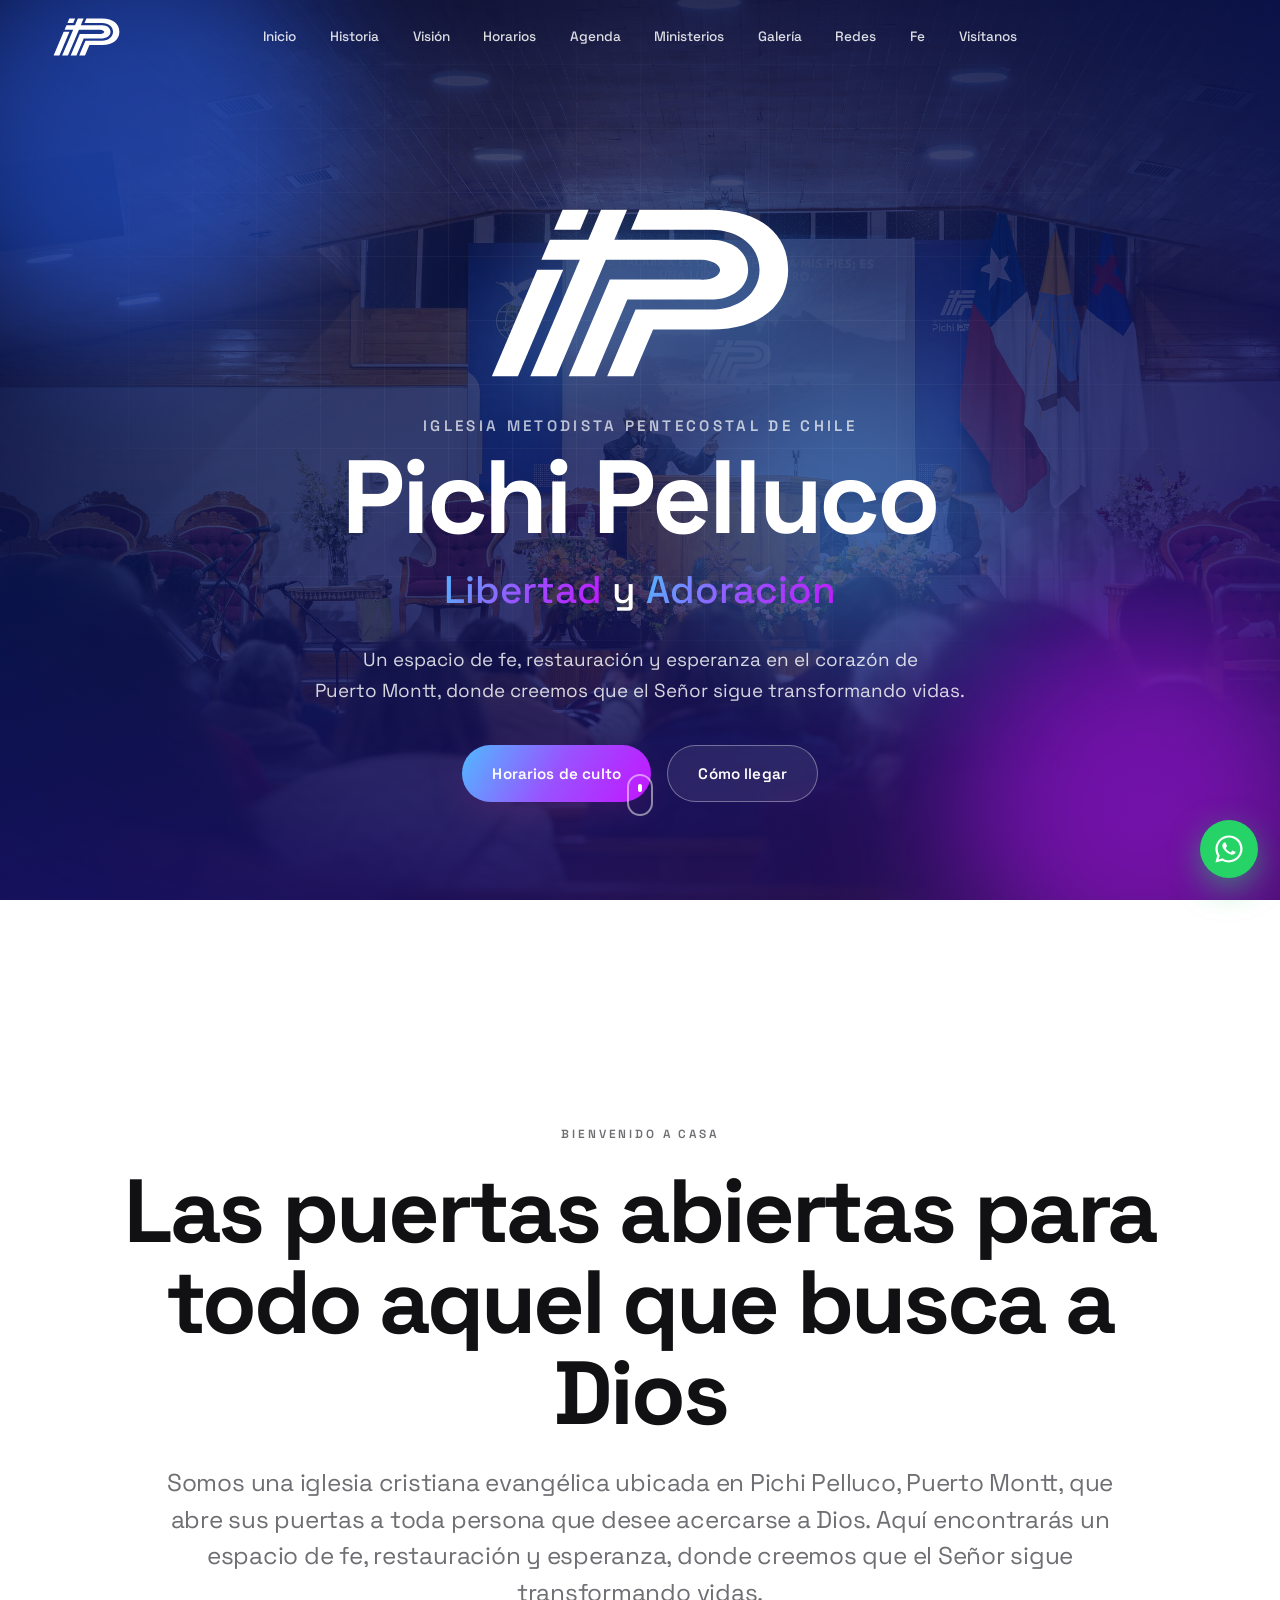
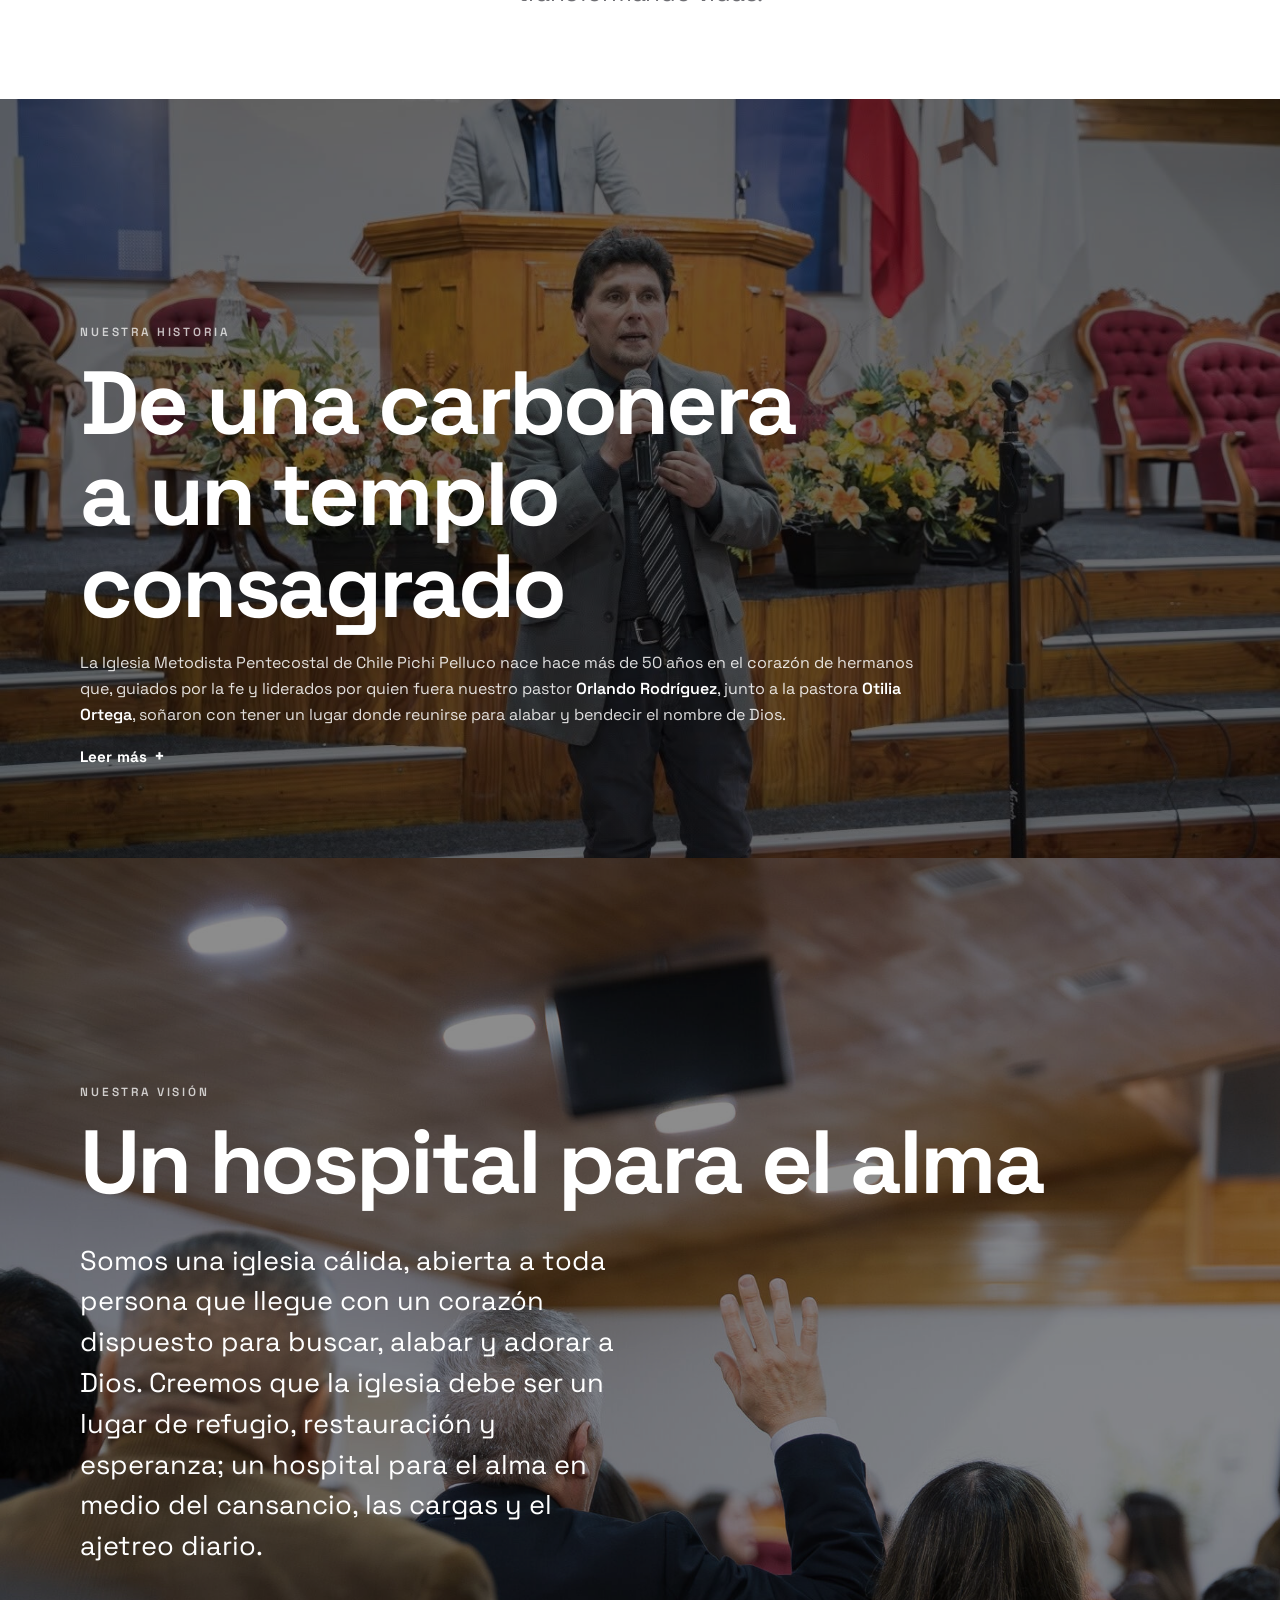
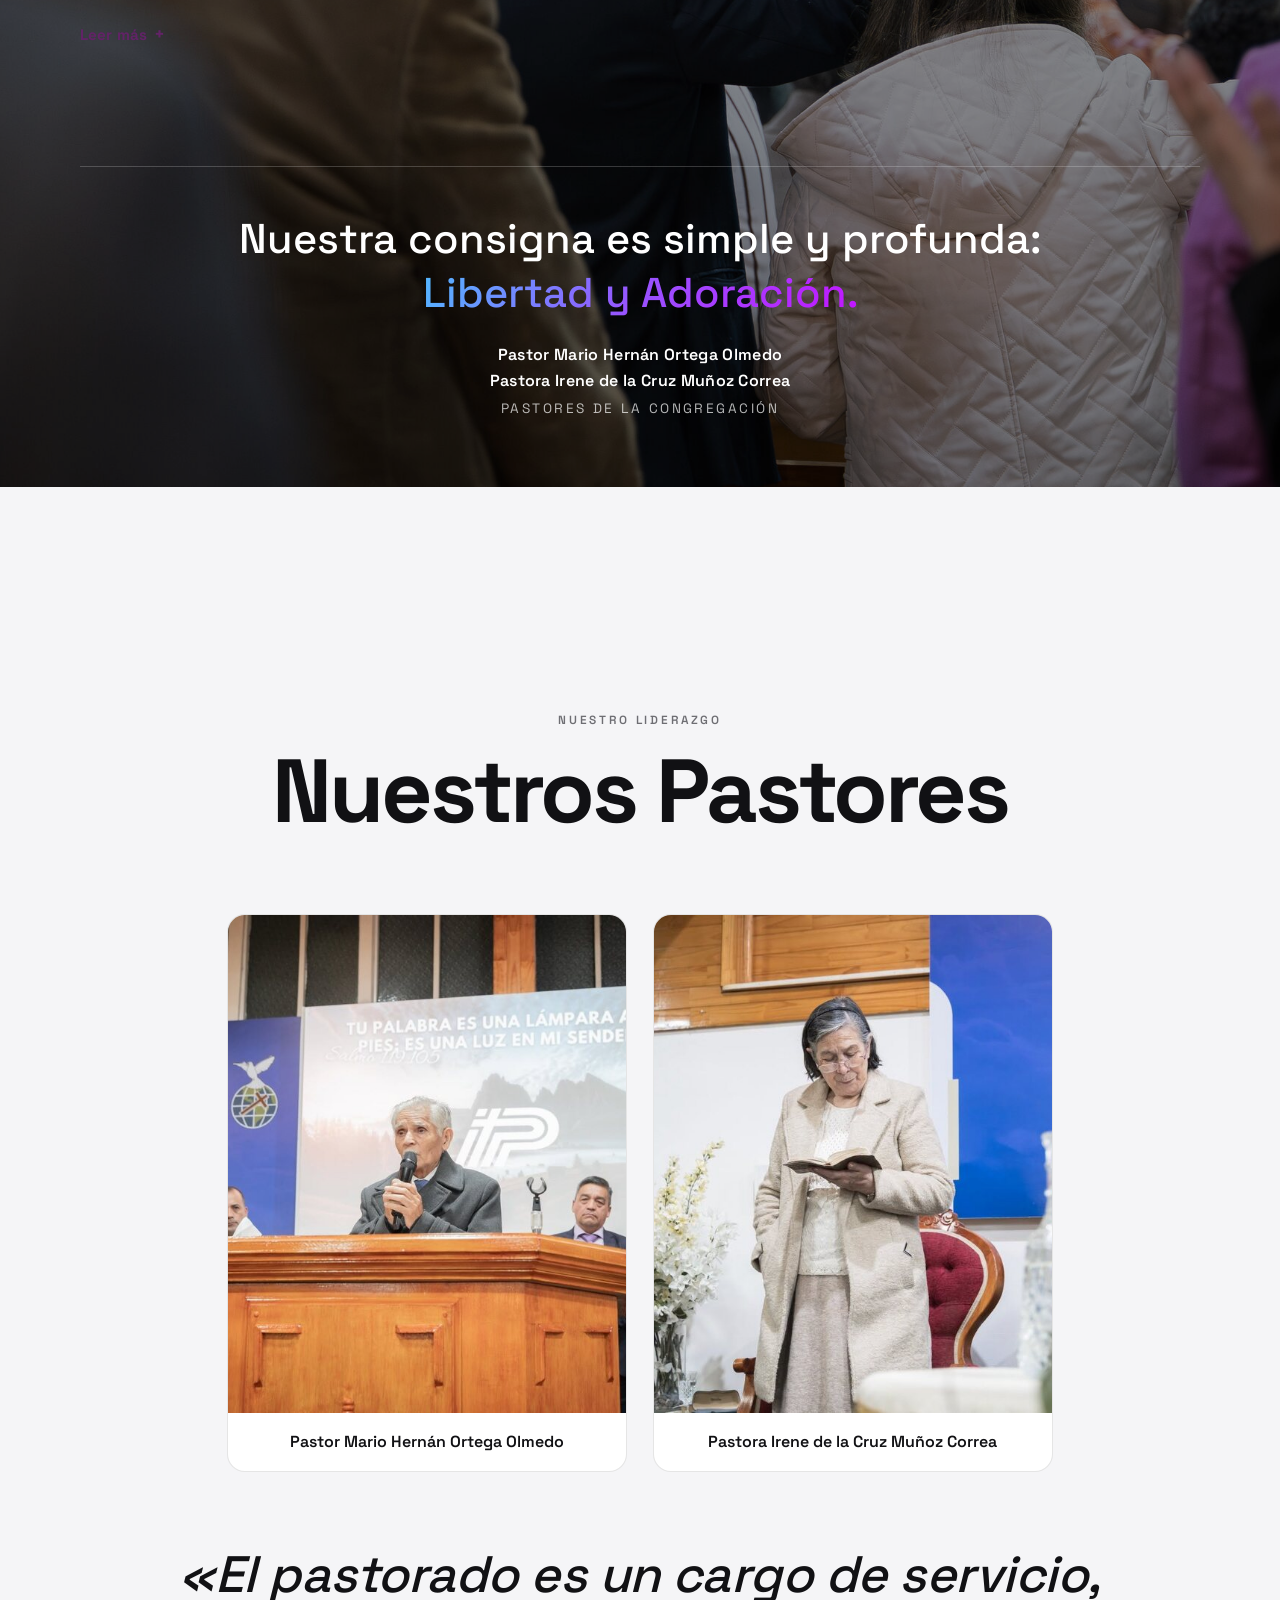
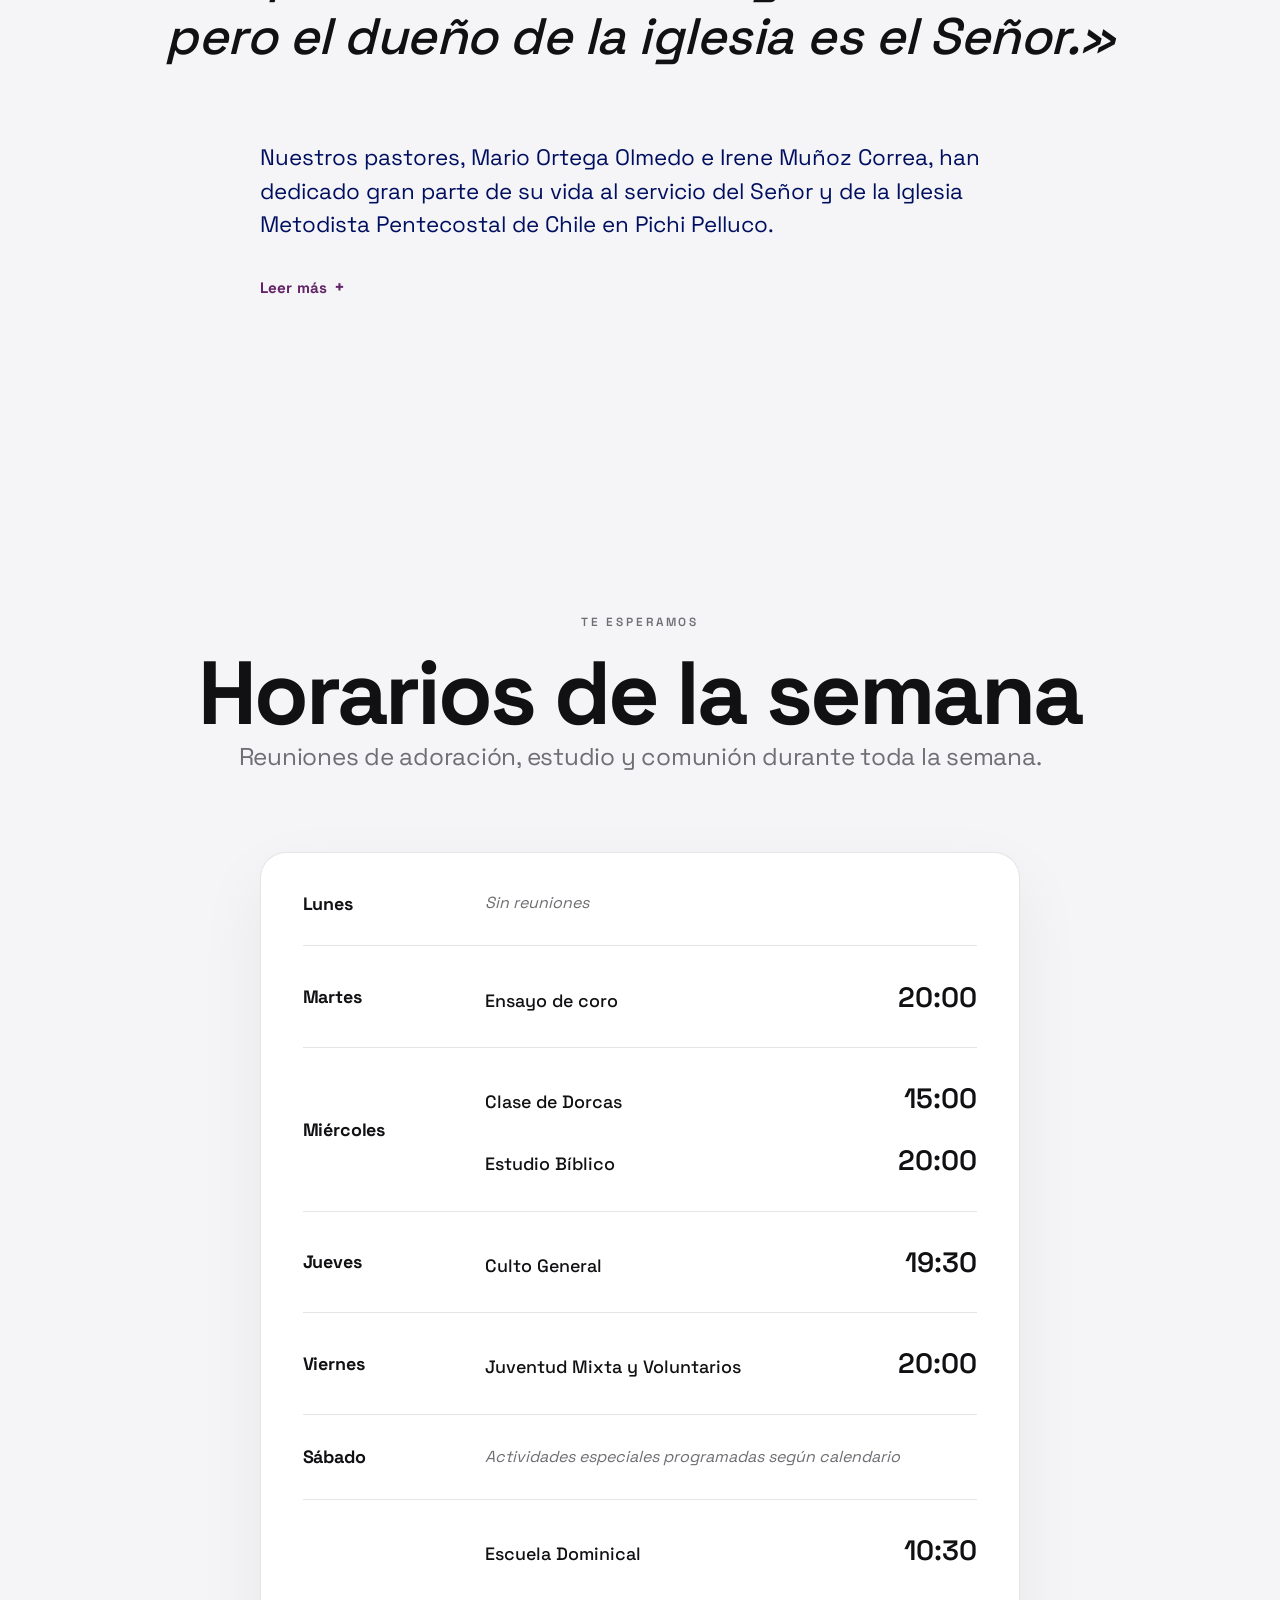
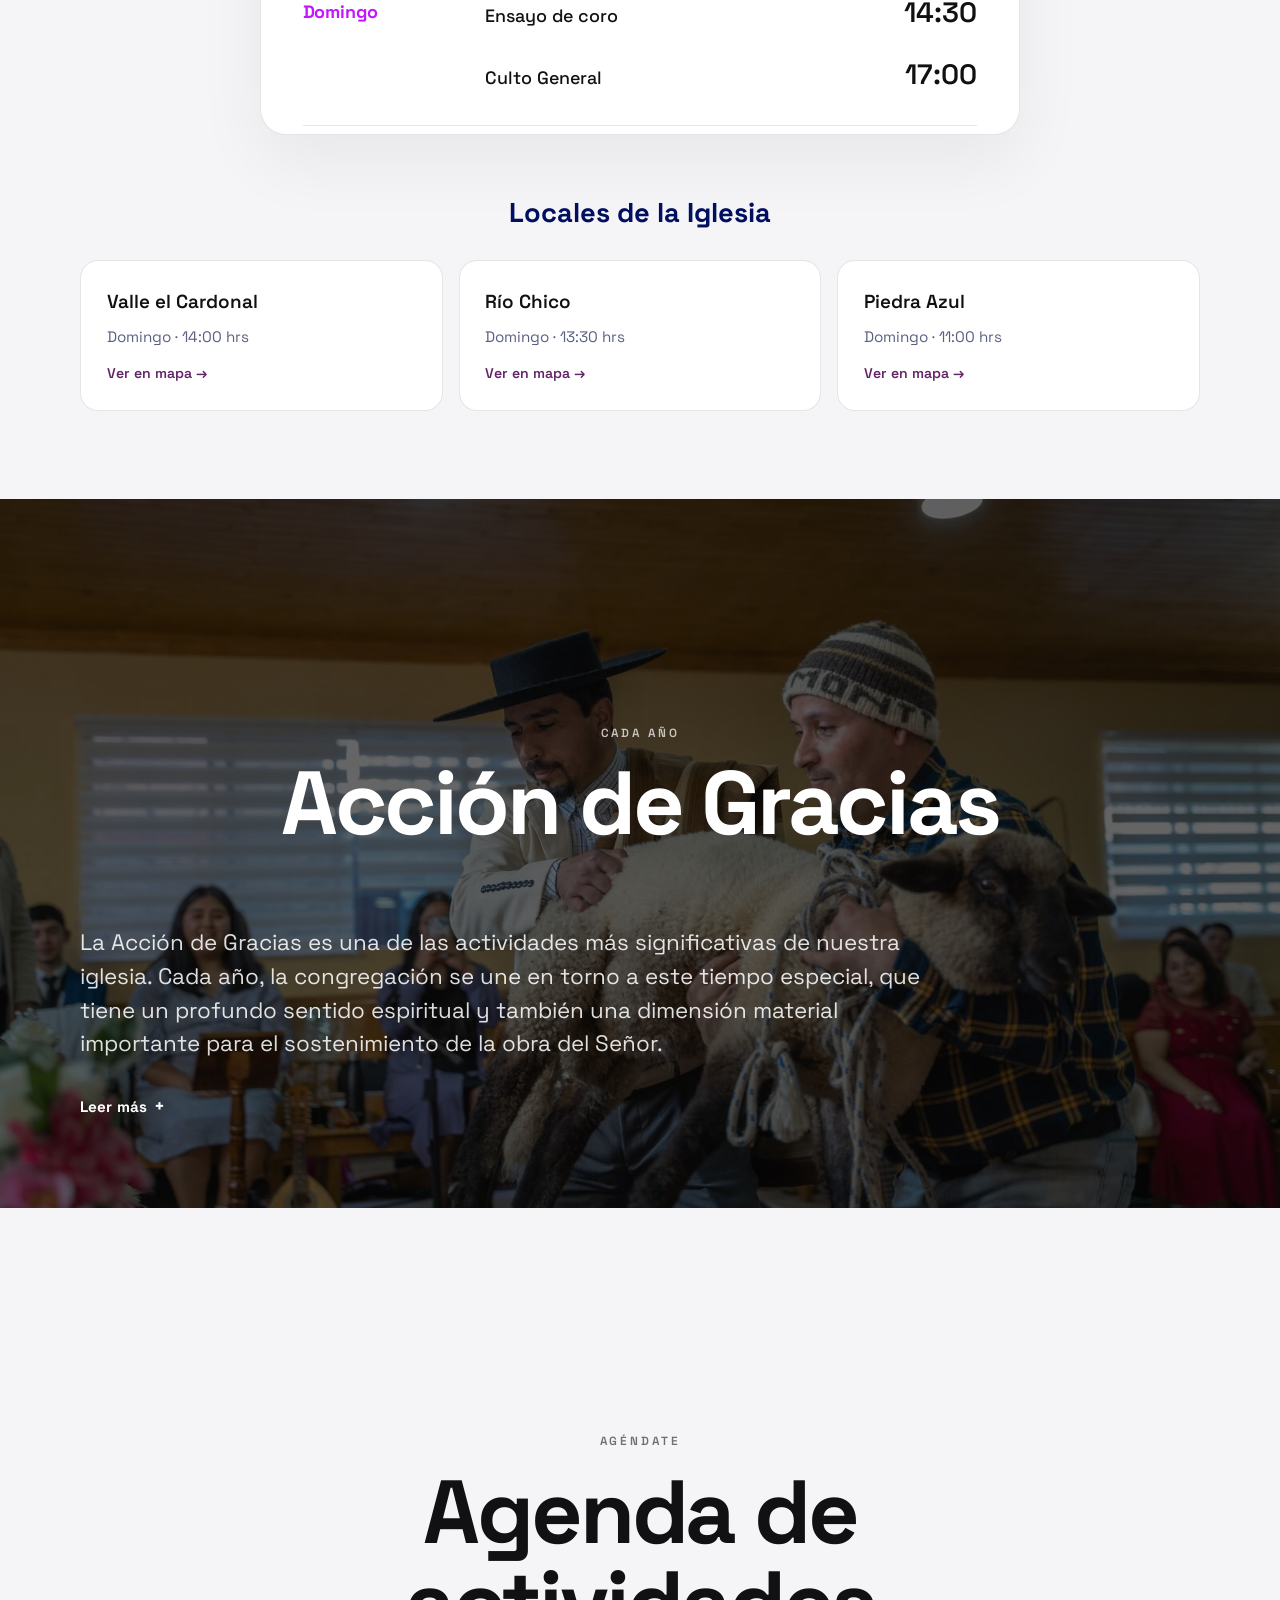
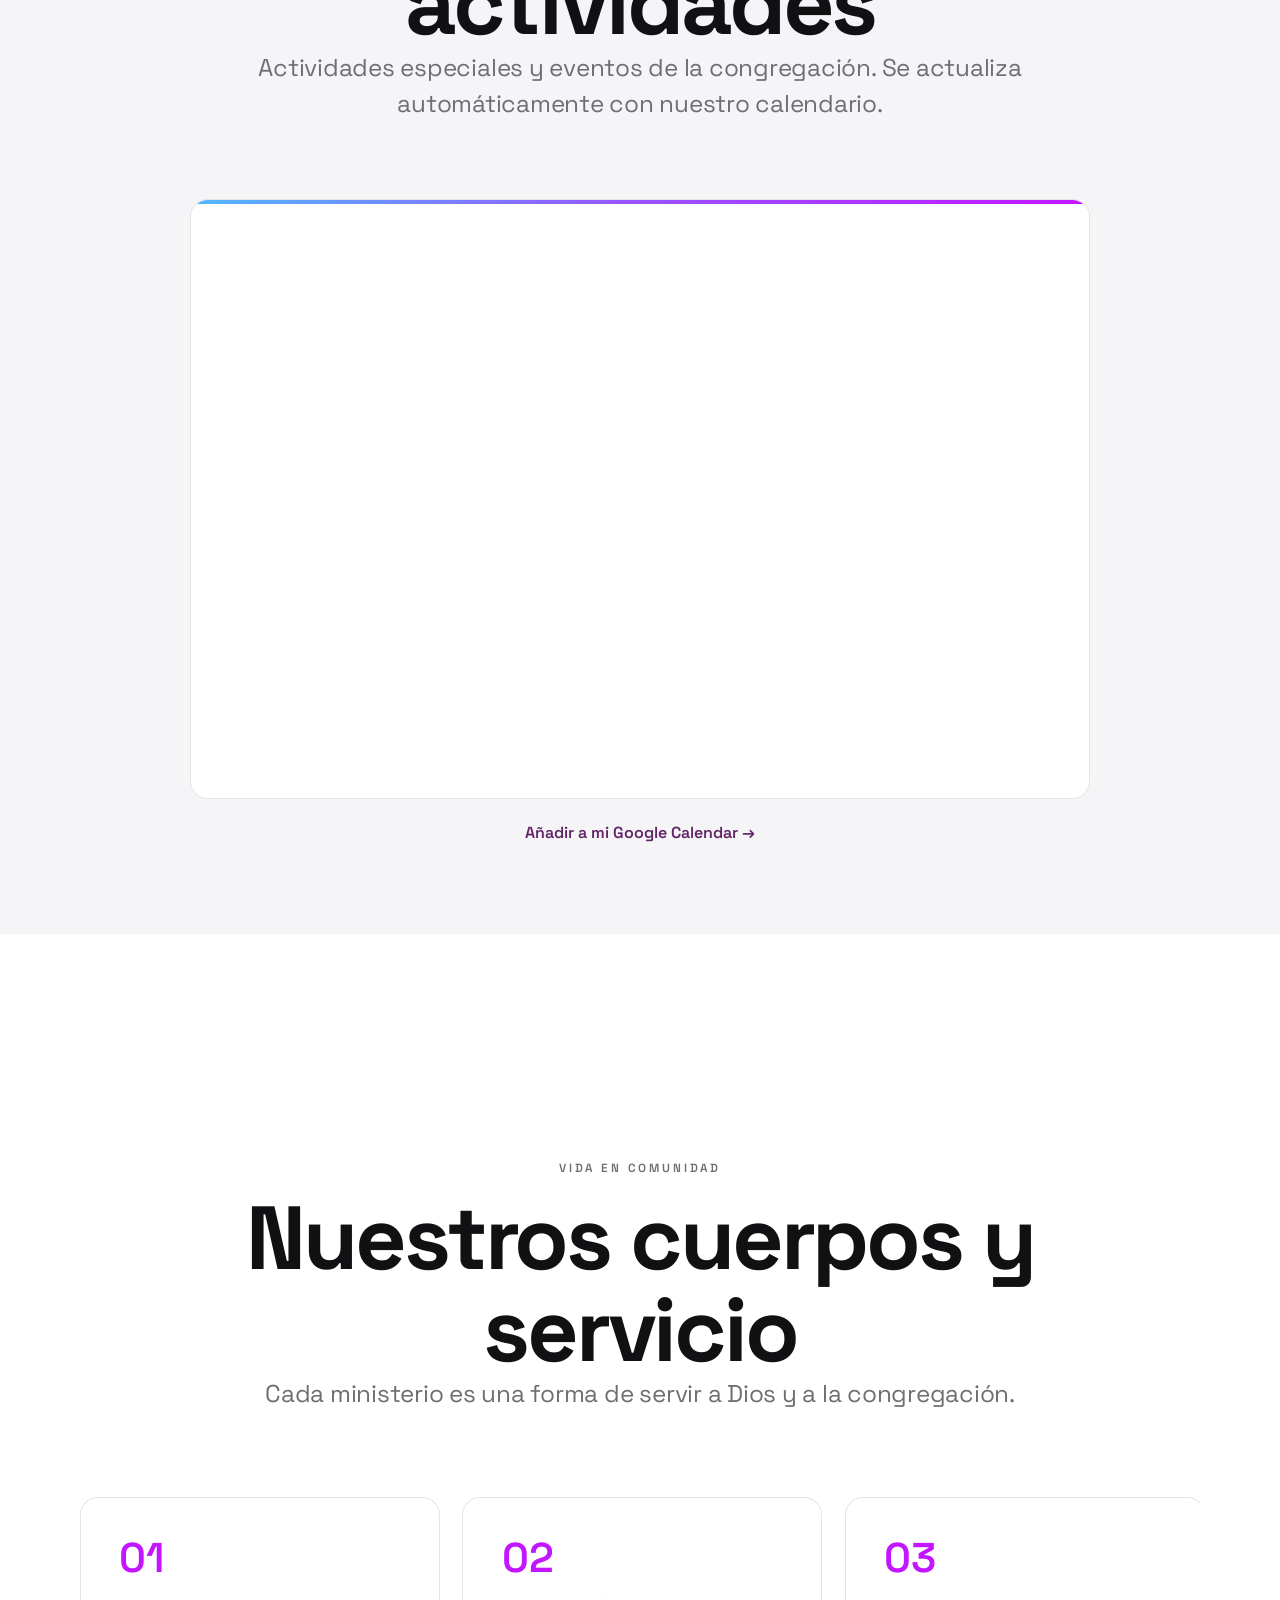
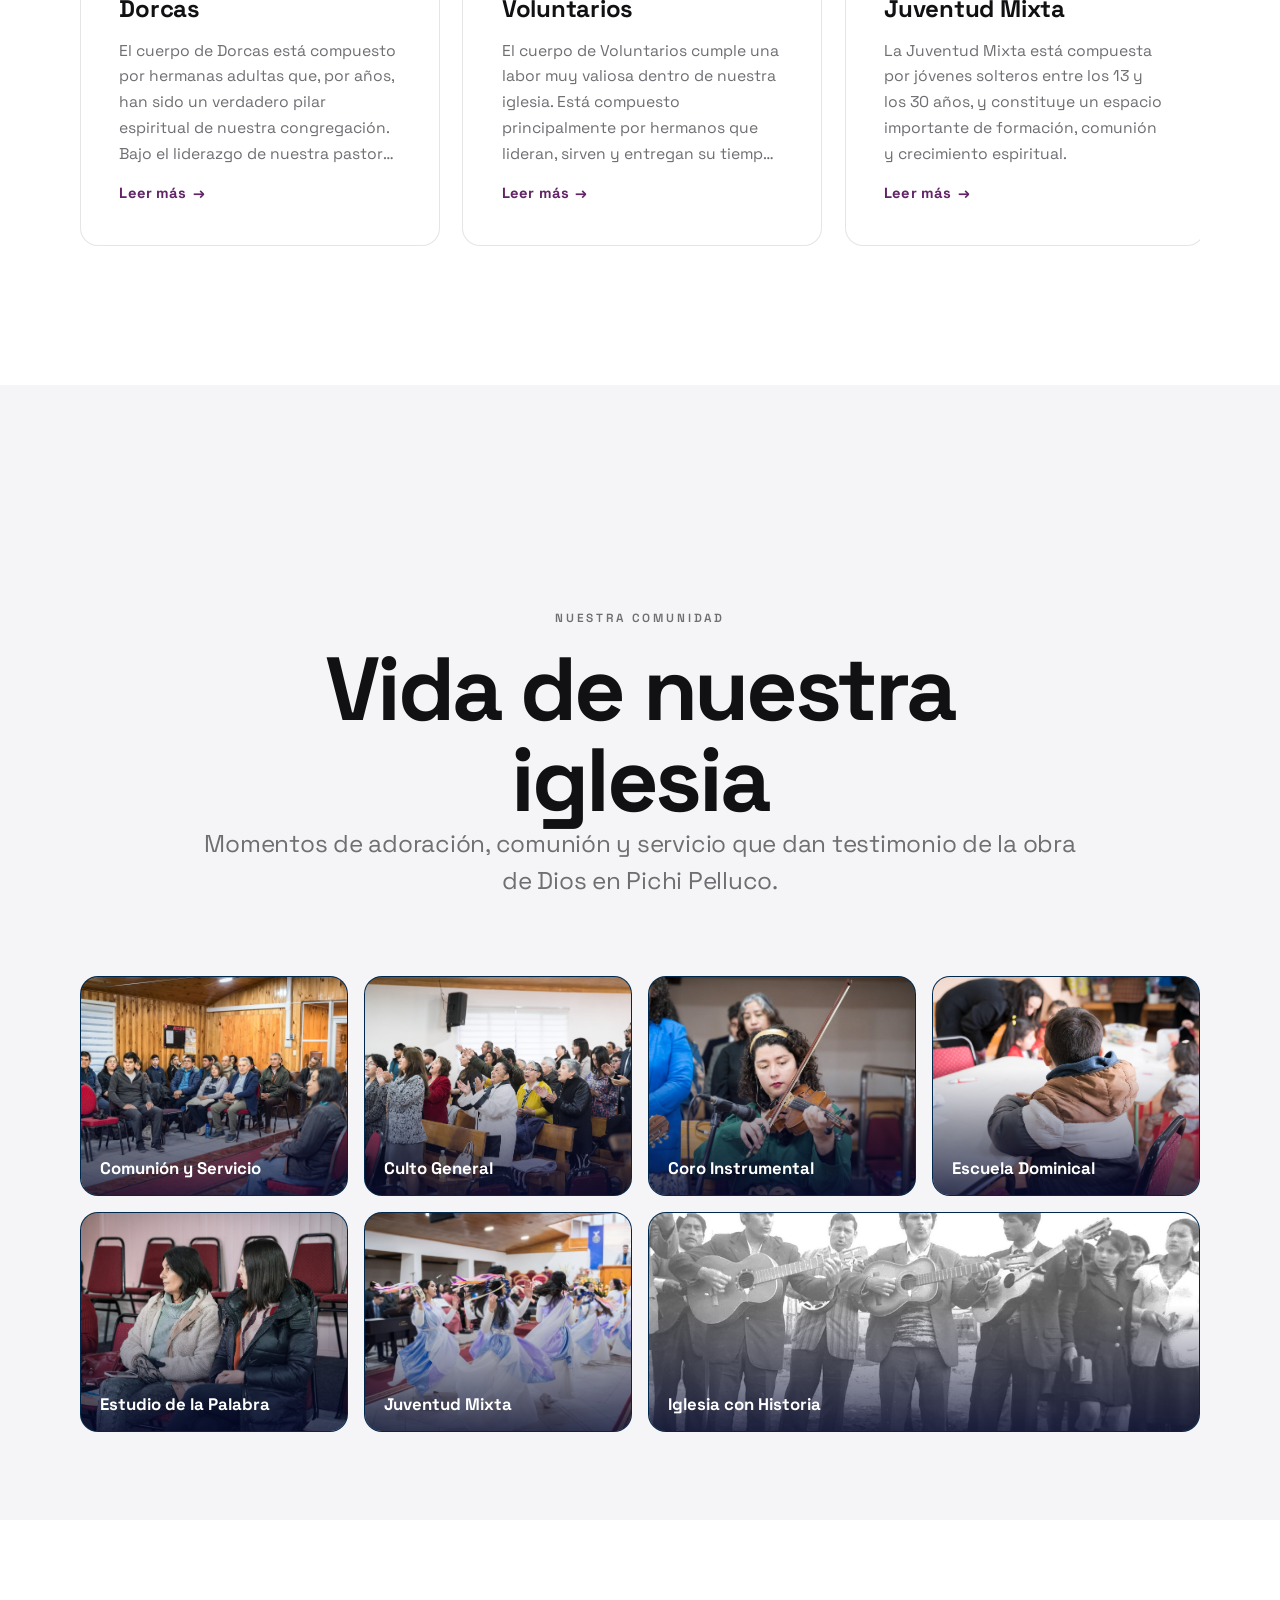
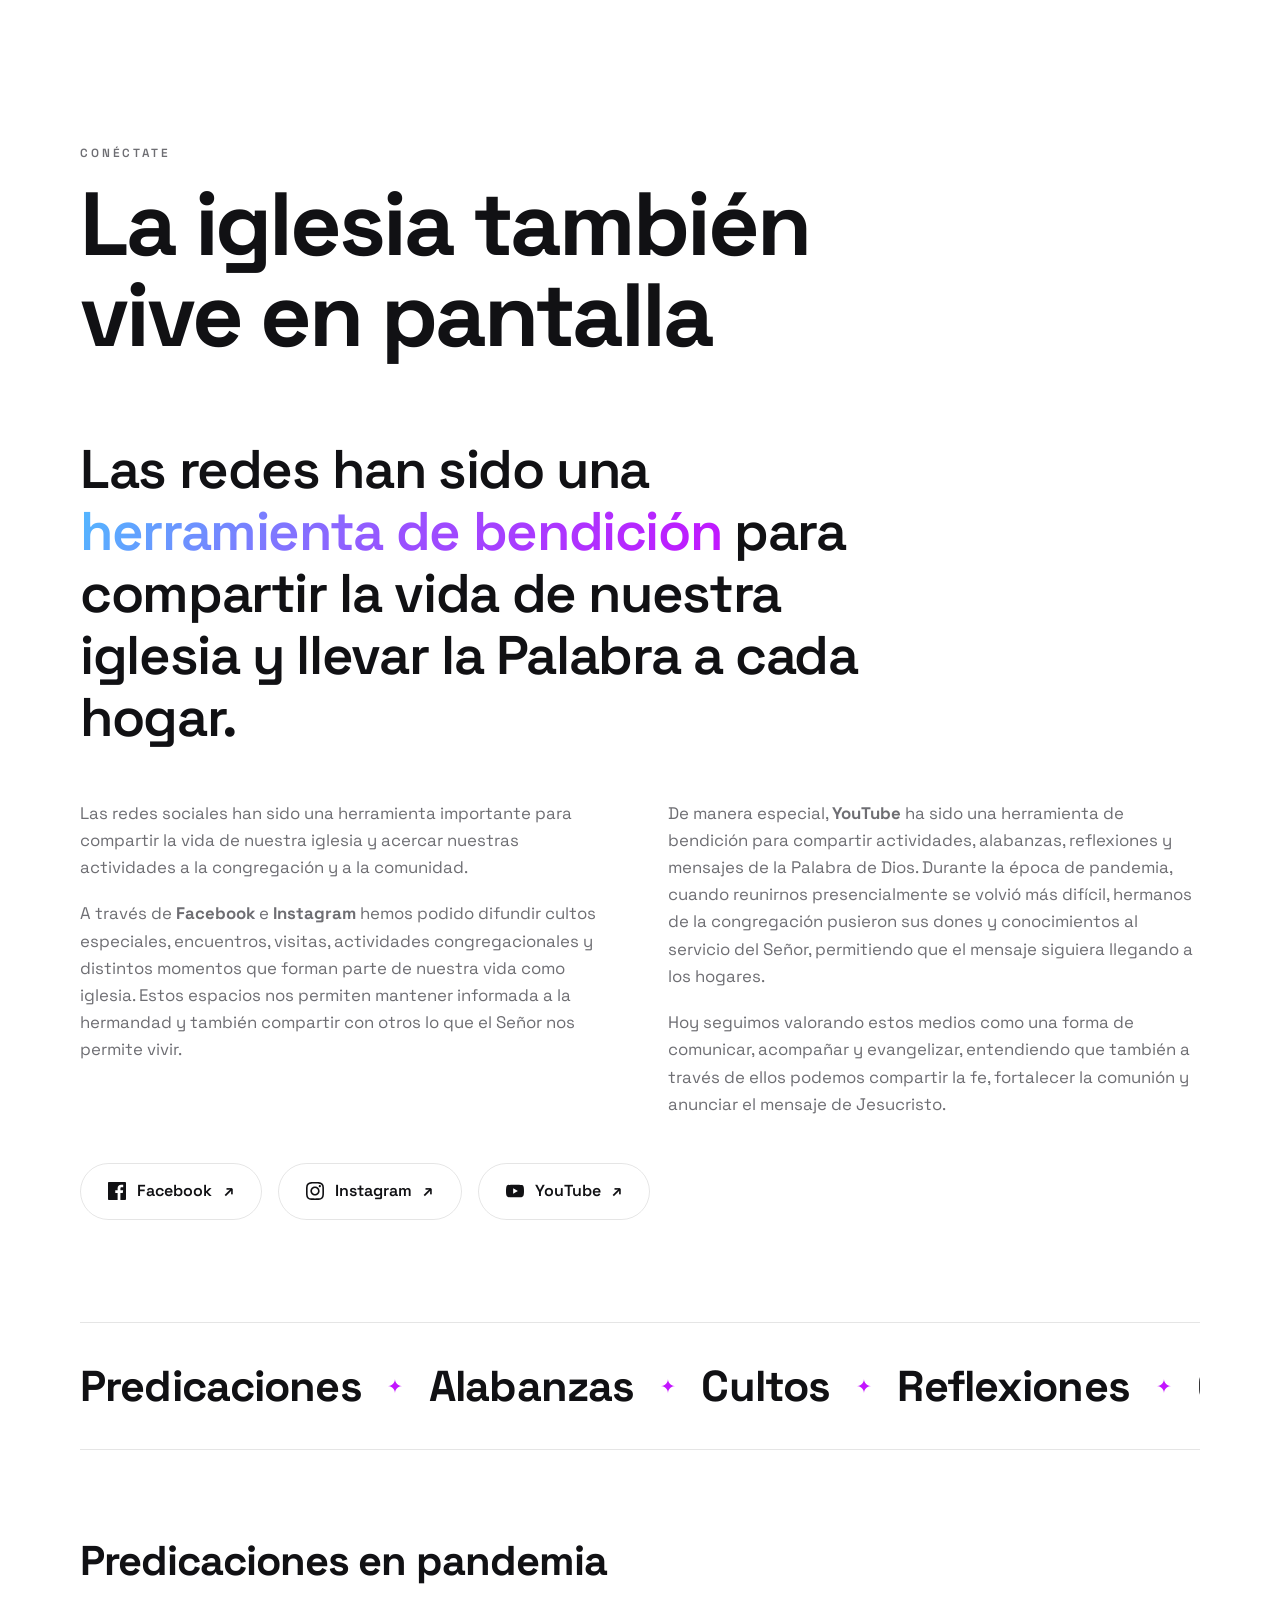
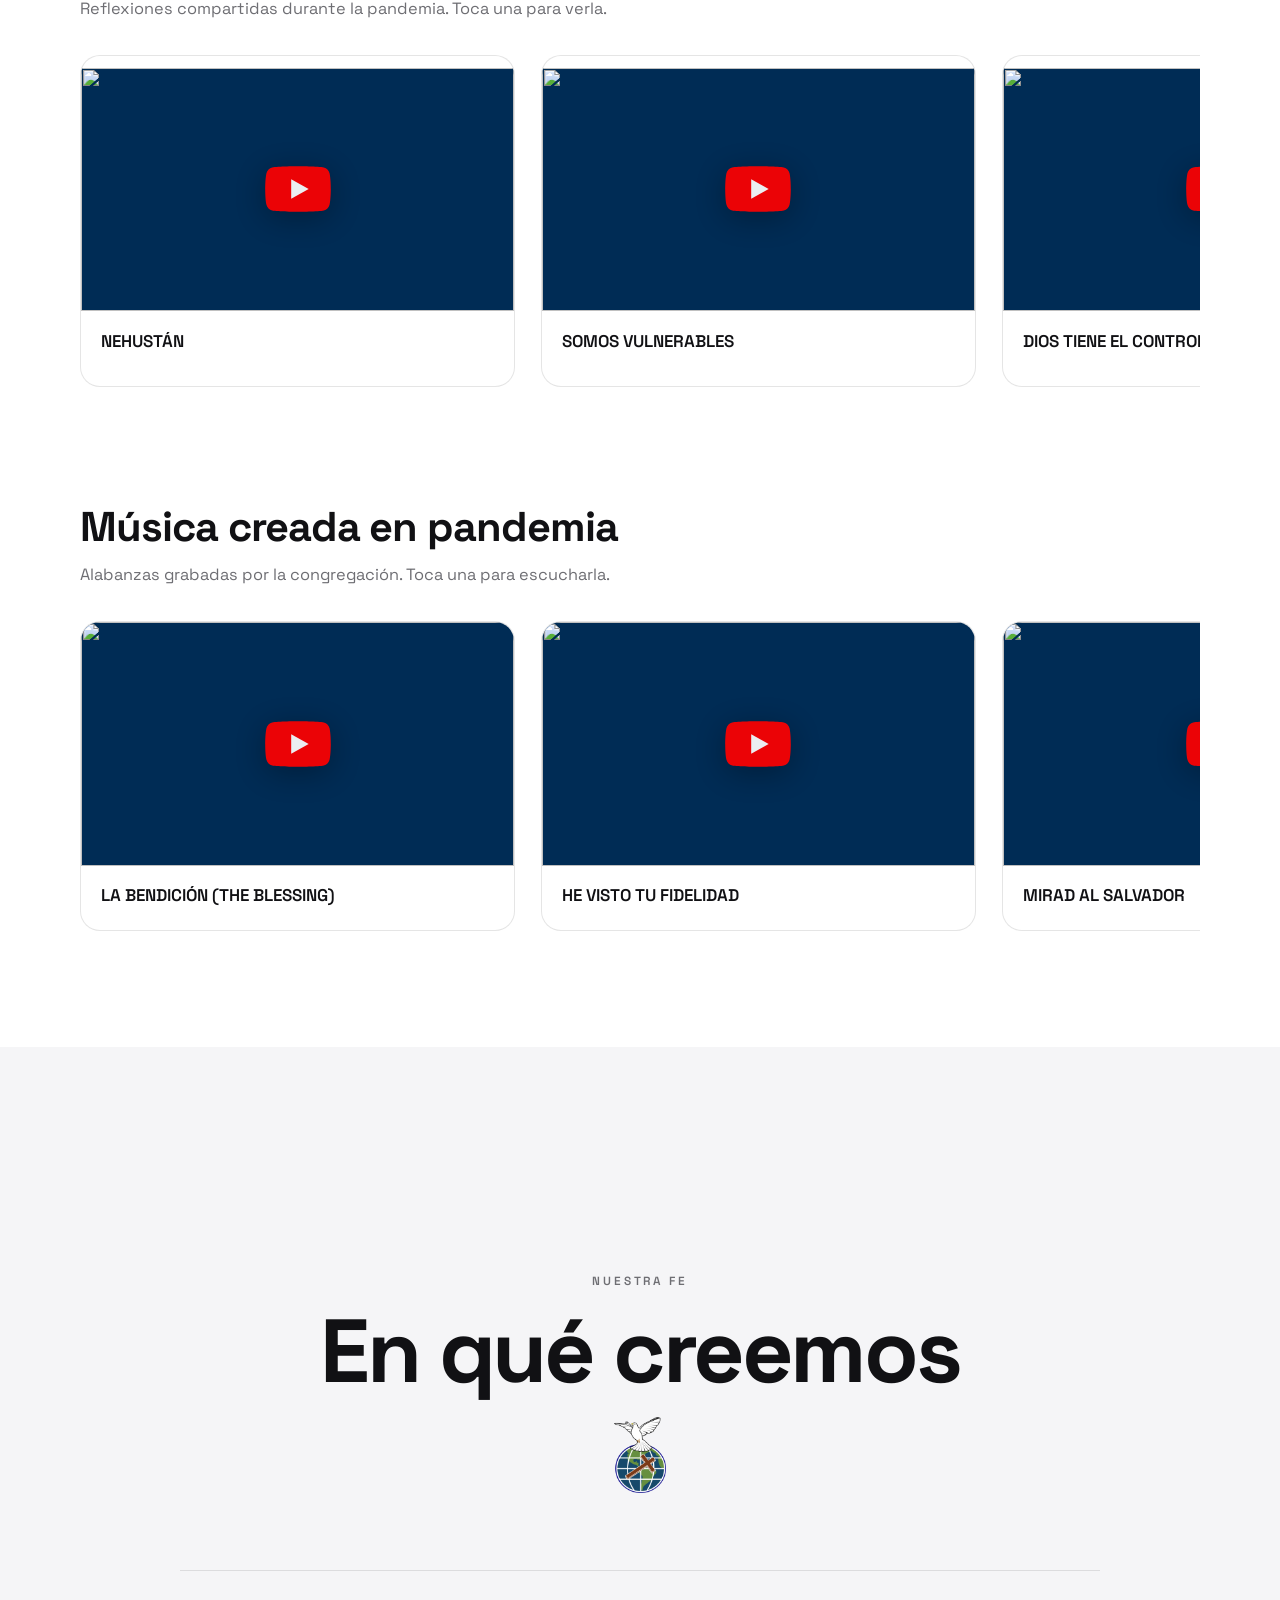
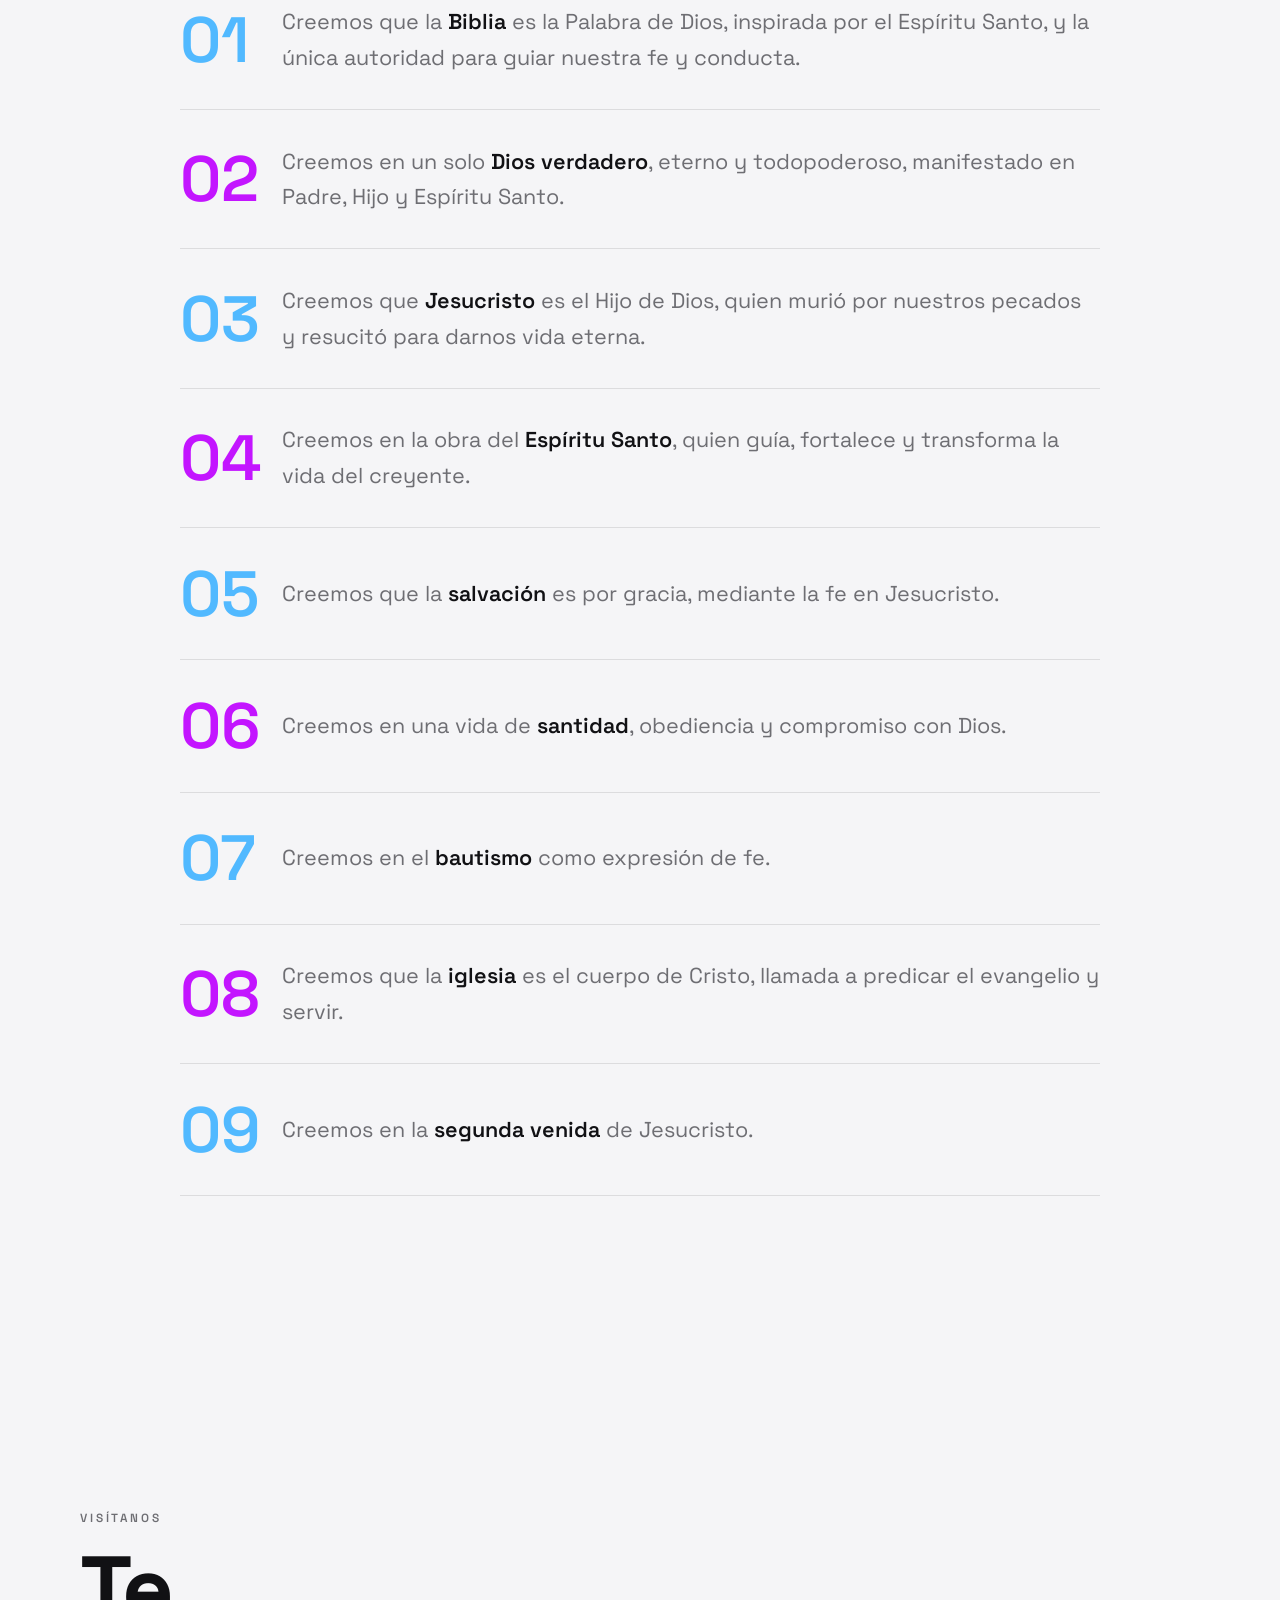
==== commit 6c6d6a16: "v2: navbar centrado, solo isotipo a la izquierda, Visítanos como link normal - Se quita el texto "Ig" ====
--- a/v2.html
+++ b/v2.html
@@ -171,18 +171,20 @@
     .nav.scrolled .nav__links a:hover{ opacity:1; }
     .nav.scrolled .nav__toggle span{ background:var(--v2-ink) !important; }
 
-    /* ---- Espaciado: evitar que la marca choque con el primer link del menú ---- */
+    /* ---- Layout: solo el isotipo a la izquierda + menú perfectamente centrado ---- */
+    .nav__inner{ position: relative; justify-content: center; }
+    .nav__brand{ position: absolute; left: 0; top: 50%; transform: translateY(-50%); gap: 0; }
+    .nav__divider, .nav__brand-text{ display: none !important; }   /* se quita el texto: ya está en el hero */
+
+    /* ---- Menú centrado con indicador líquido (gooey). "Visítanos" es un link normal más ---- */
     .nav__links{ gap: 0.3rem; position: relative; }
-    .nav__cta{ padding: 0.55rem 1.15rem !important; margin-left: 0.9rem; }
-    @media (max-width: 1360px) {
-      .nav__eyebrow--full{ display:none; }
-      .nav__eyebrow--short{ display:inline; }
-    }
-
-    /* ---- Menú: indicador líquido (gooey) que flota entre los links ---- */
-    .nav__links a:not(.nav__cta){ font-size: 0.85rem; padding: 0.5rem 0.9rem; border-radius: 100px; position: relative; z-index: 1; transition: color 0.35s var(--ease); }
-    .nav__links a:not(.nav__cta)::after{ display: none !important; }         /* quita el subrayado base */
-    .nav__links a:not(.nav__cta):hover{ color: #fff !important; opacity: 1 !important; }
+    .nav__links a{ font-size: 0.85rem; font-weight: 500; padding: 0.5rem 0.9rem; border-radius: 100px; position: relative; z-index: 1; transition: color 0.35s var(--ease); }
+    .nav__links a::after{ display: none !important; }              /* quita el subrayado base */
+    .nav__links a:hover, .nav.scrolled .nav__links a:hover{ color: #fff !important; opacity: 1 !important; }
+    /* "Visítanos" pierde la píldora por defecto y se ve igual que los demás */
+    .nav__cta{ background: none !important; box-shadow: none !important; padding: 0.5rem 0.9rem !important; margin-left: 0 !important; font-weight: 500 !important; color: rgba(255,255,255,0.85) !important; transform: none !important; }
+    .nav.scrolled .nav__cta{ color: var(--v2-ink) !important; }
+
     .nav__goo{ position: absolute; inset: 0; z-index: 0; filter: url(#goo); pointer-events: none; }
     .nav__blob{
       position: absolute; top: 50%; left: 0; height: 36px; margin-top: -18px; width: 0;
@@ -193,6 +195,12 @@
       transition: transform 1s cubic-bezier(.22,1,.36,1), width 1s cubic-bezier(.22,1,.36,1), opacity 0.5s ease;
     }
     @media (max-width: 900px){ .nav__goo{ display: none !important; } }
+
+    /* En móvil vuelve el layout clásico: isotipo a la izquierda, hamburguesa a la derecha */
+    @media (max-width: 900px){
+      .nav__inner{ justify-content: space-between; }
+      .nav__brand{ position: static; transform: none; }
+    }
 
     /* ---- HERO: se mantiene el diseño original (fondo oscuro, orbs, foto) ---- */
     /* Espacio extra abajo para que el indicador de scroll no choque con los botones */
@@ -1364,7 +1372,7 @@
     (function(){
       var links = document.getElementById('navLinks');
       if(!links) return;
-      var items = links.querySelectorAll('a:not(.nav__cta)');
+      var items = links.querySelectorAll('a');
       if(!items.length) return;
 
       var goo = document.createElement('span');
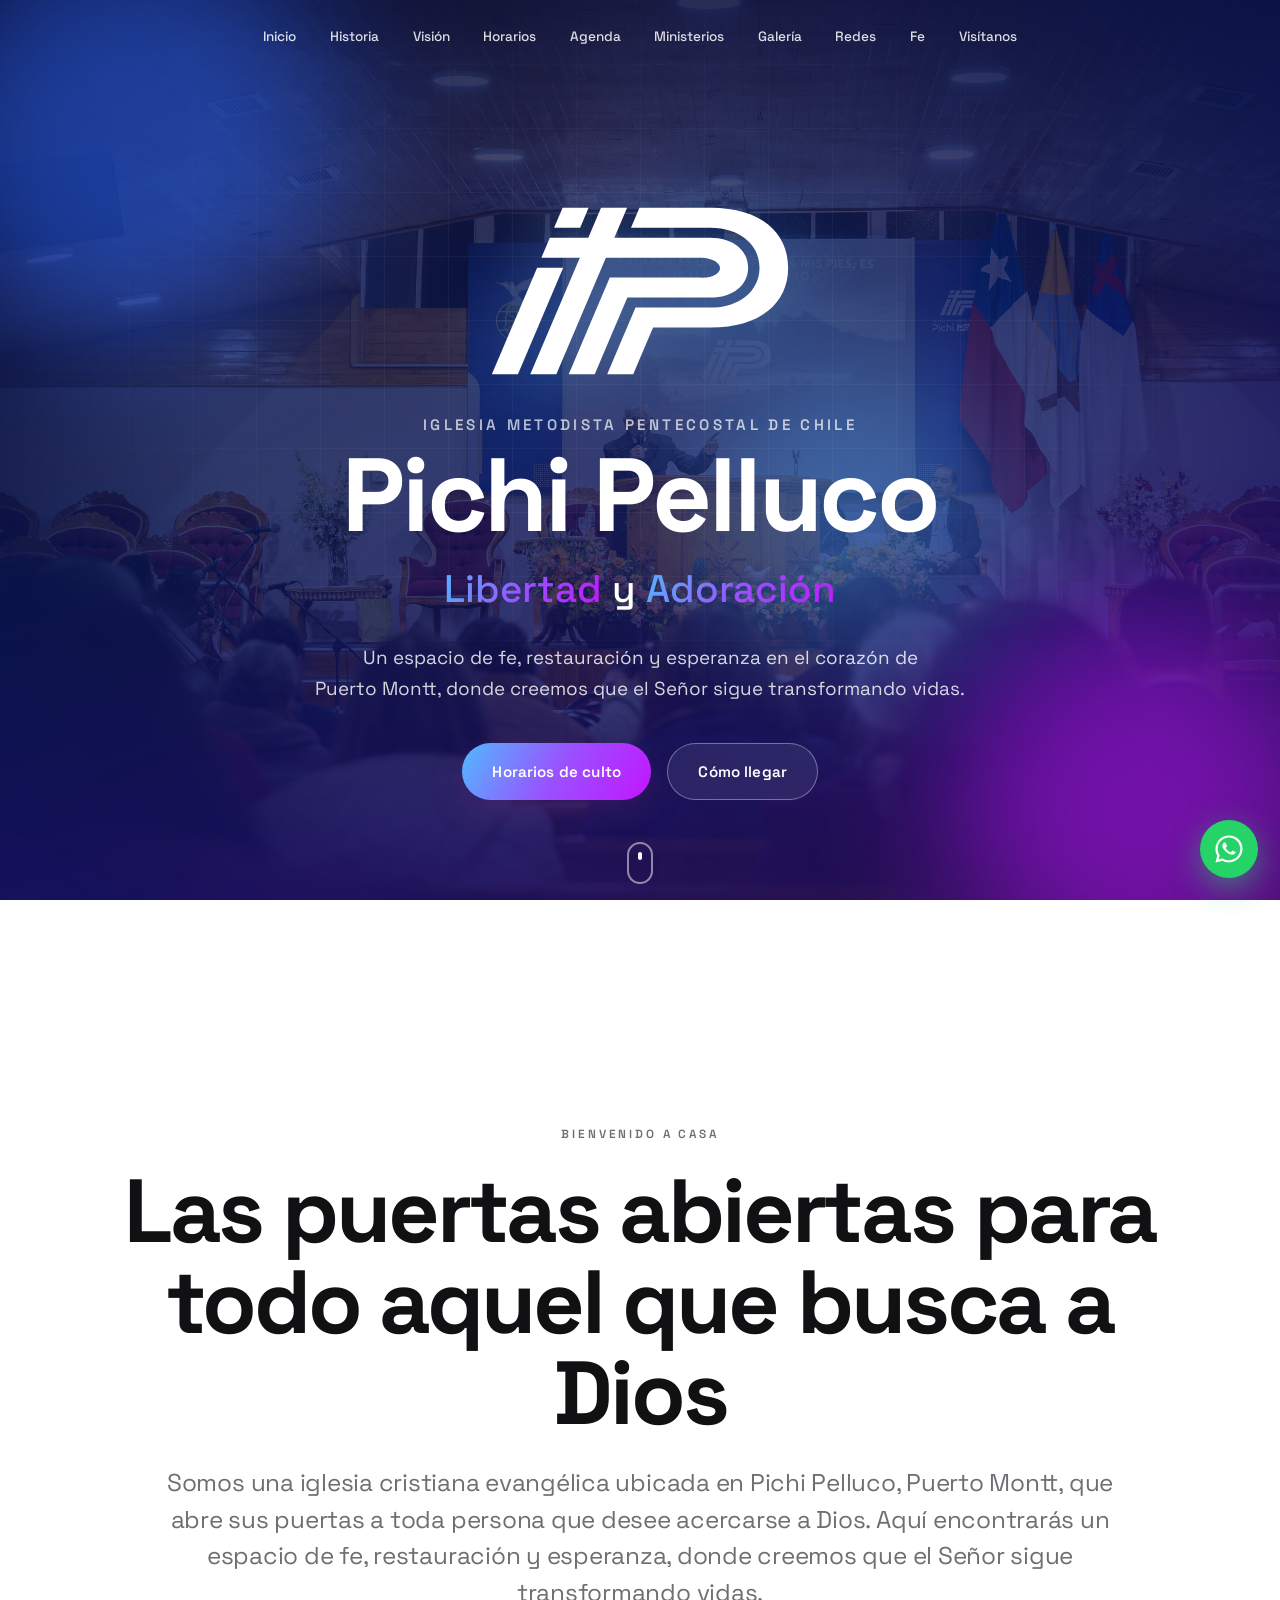
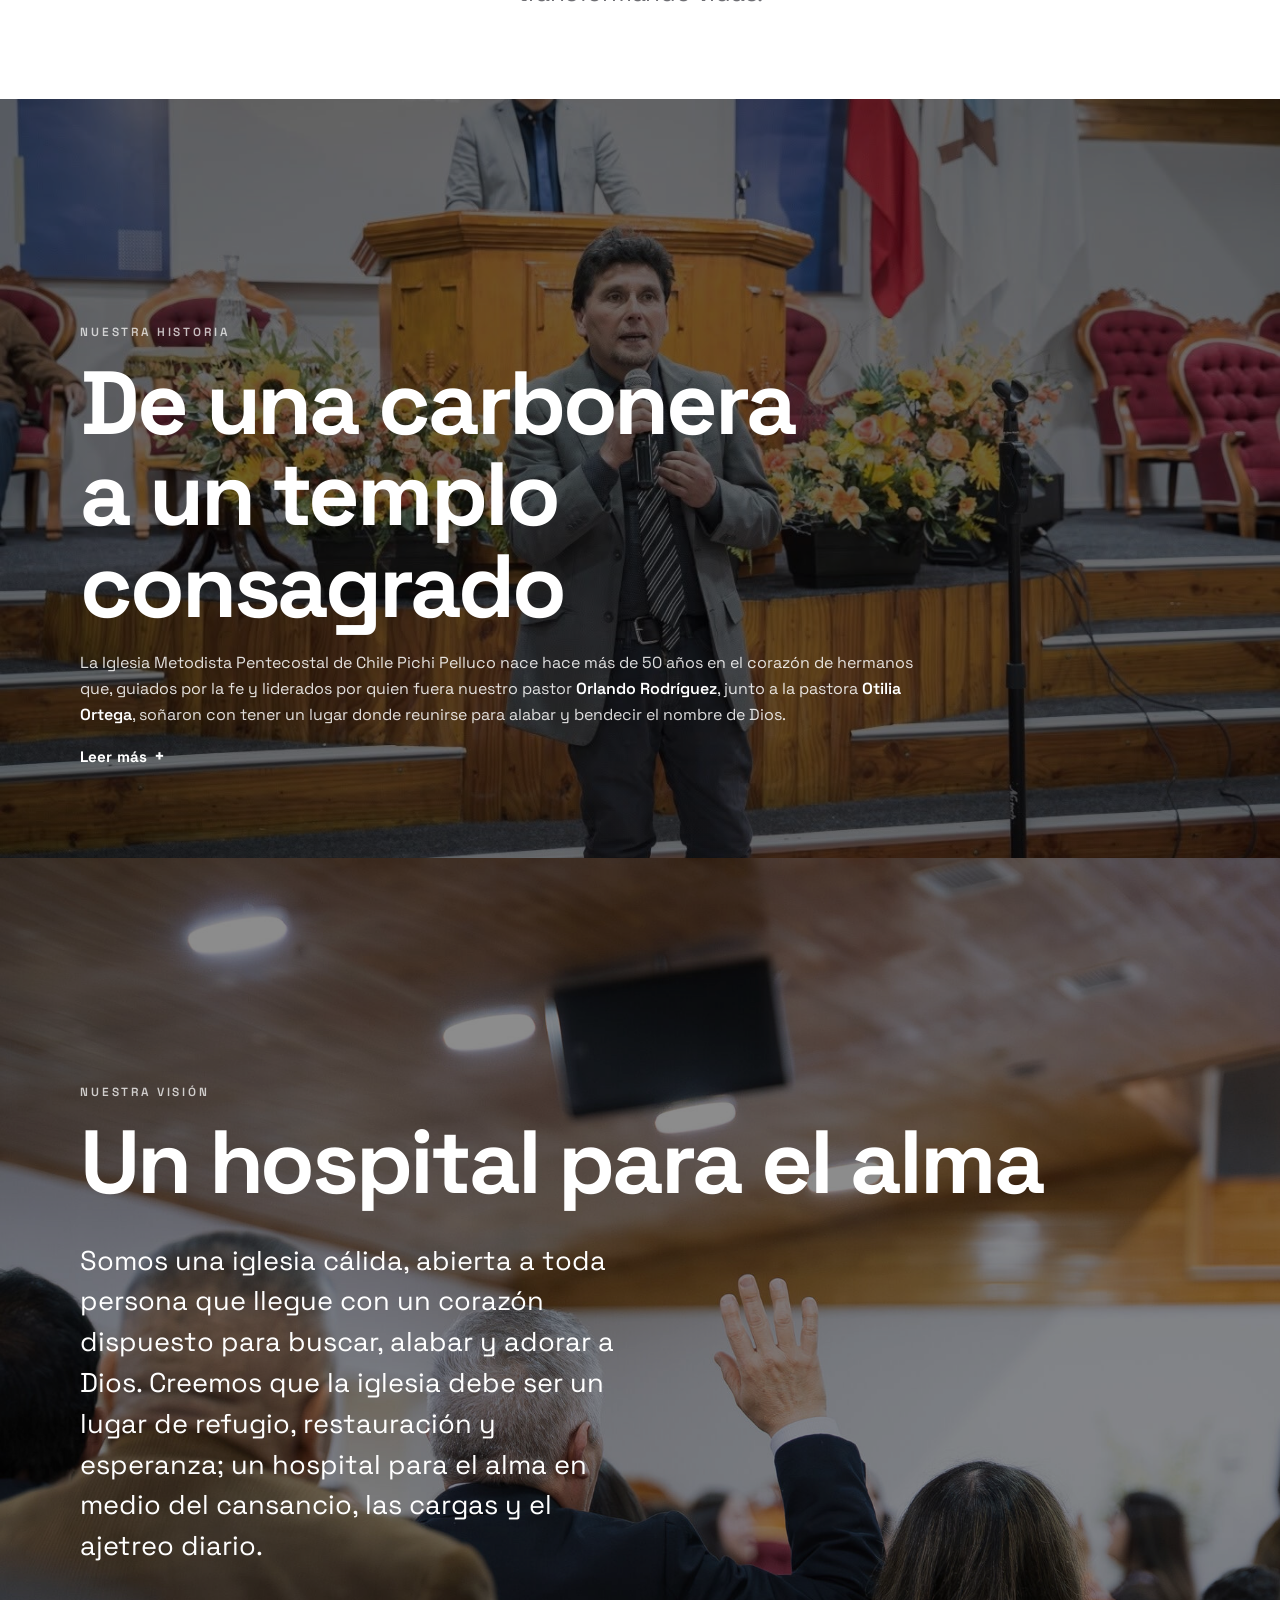
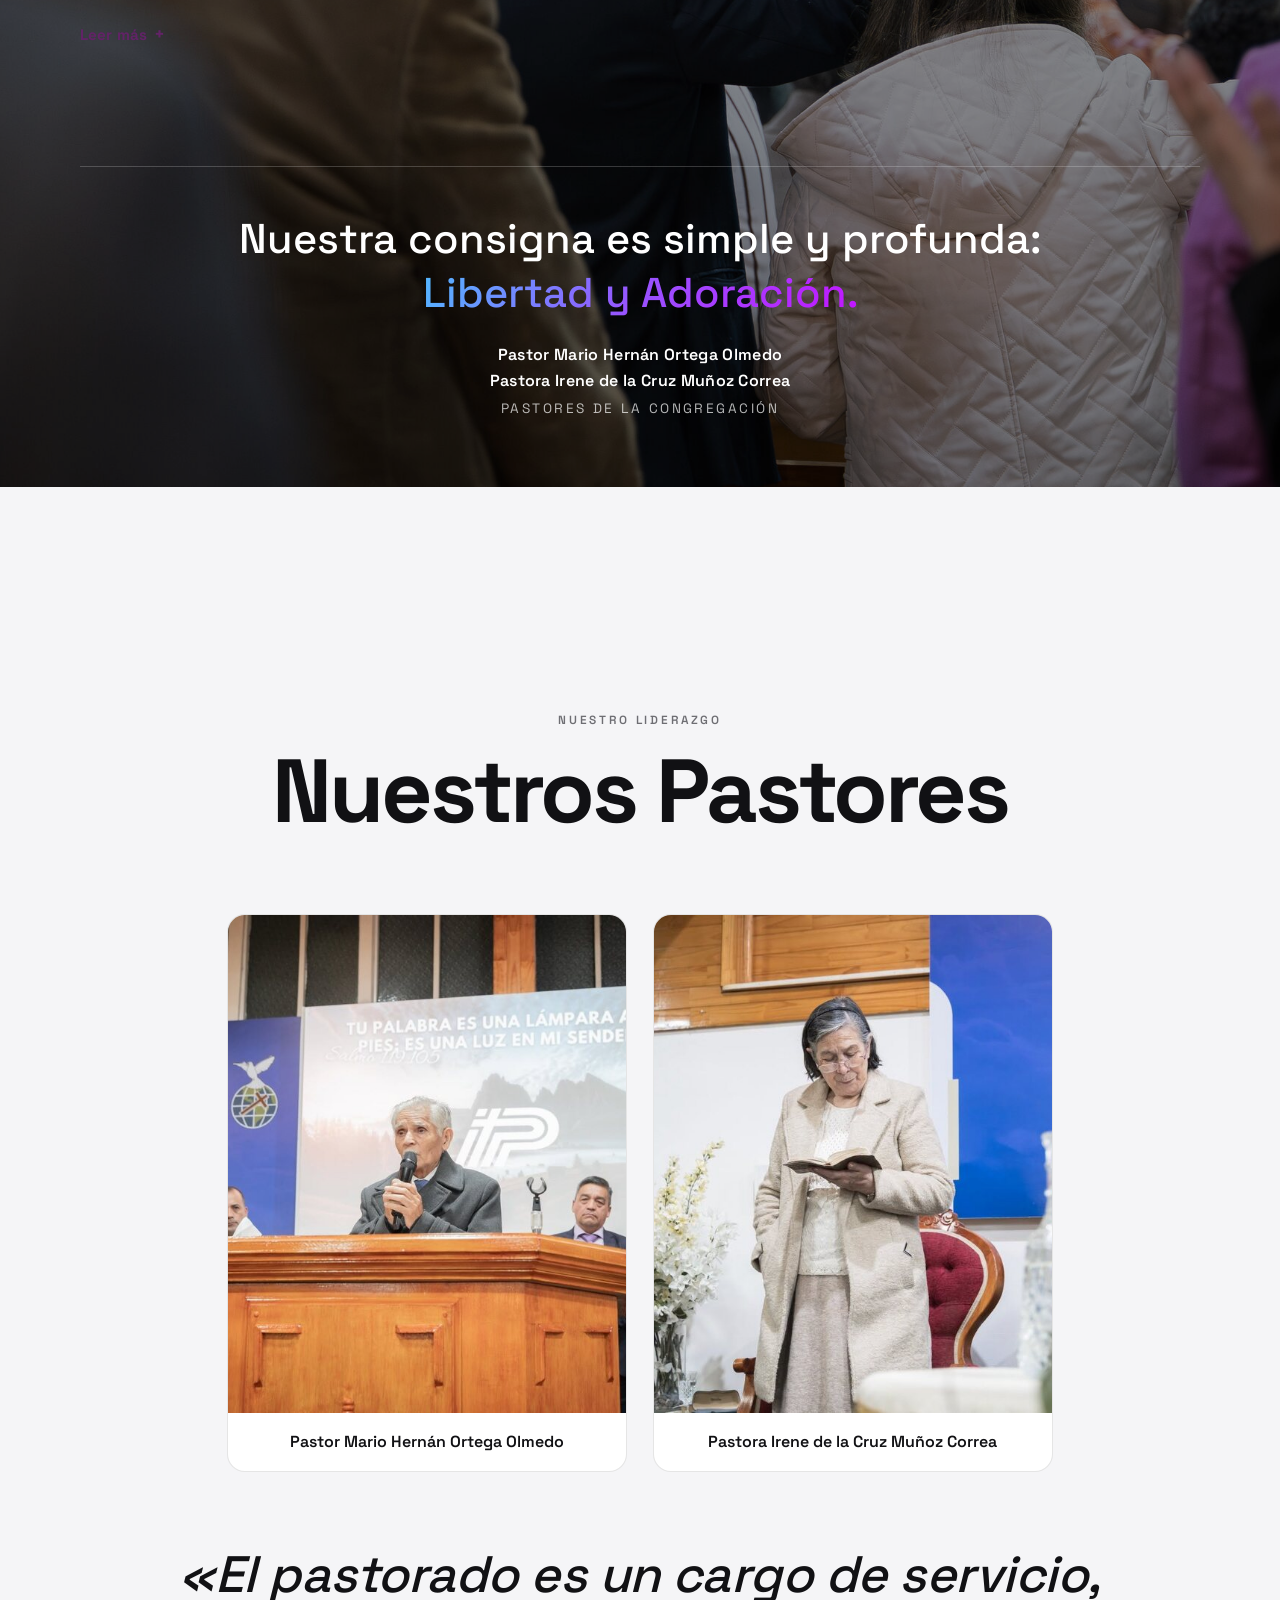
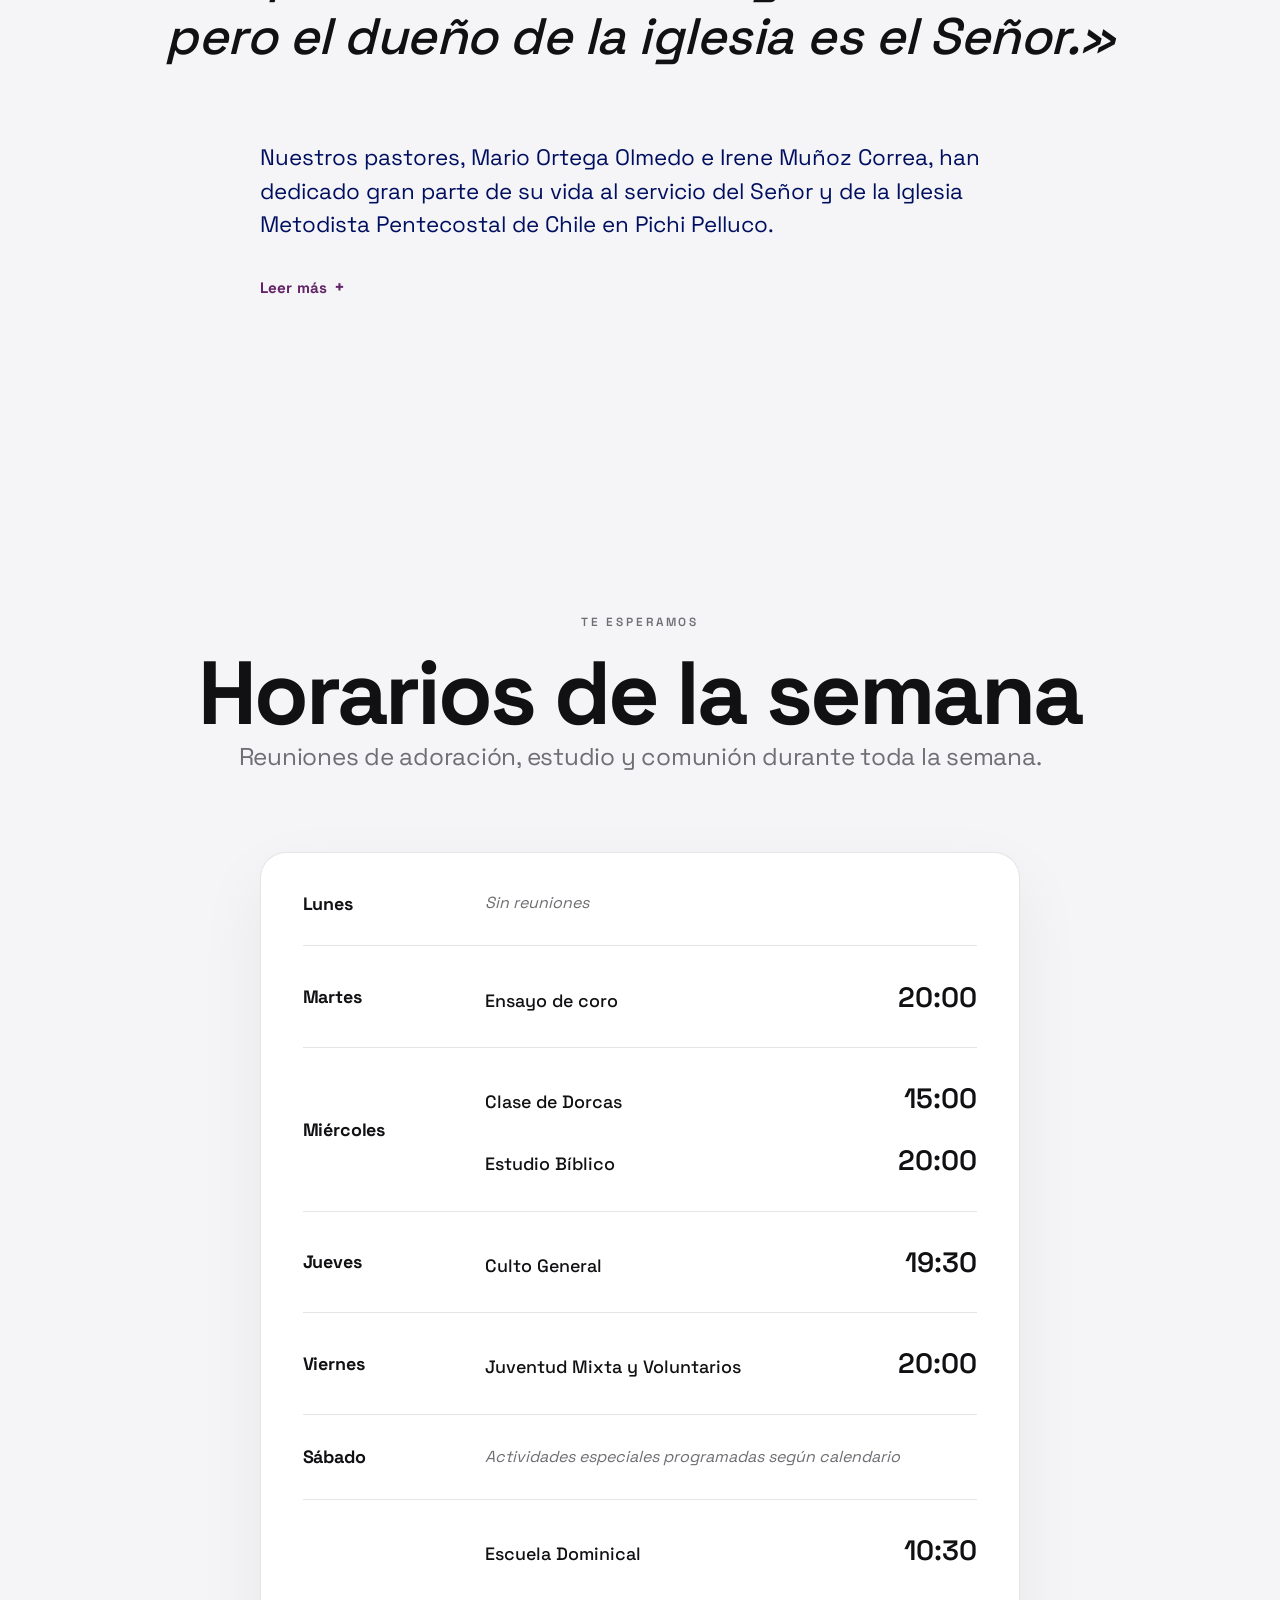
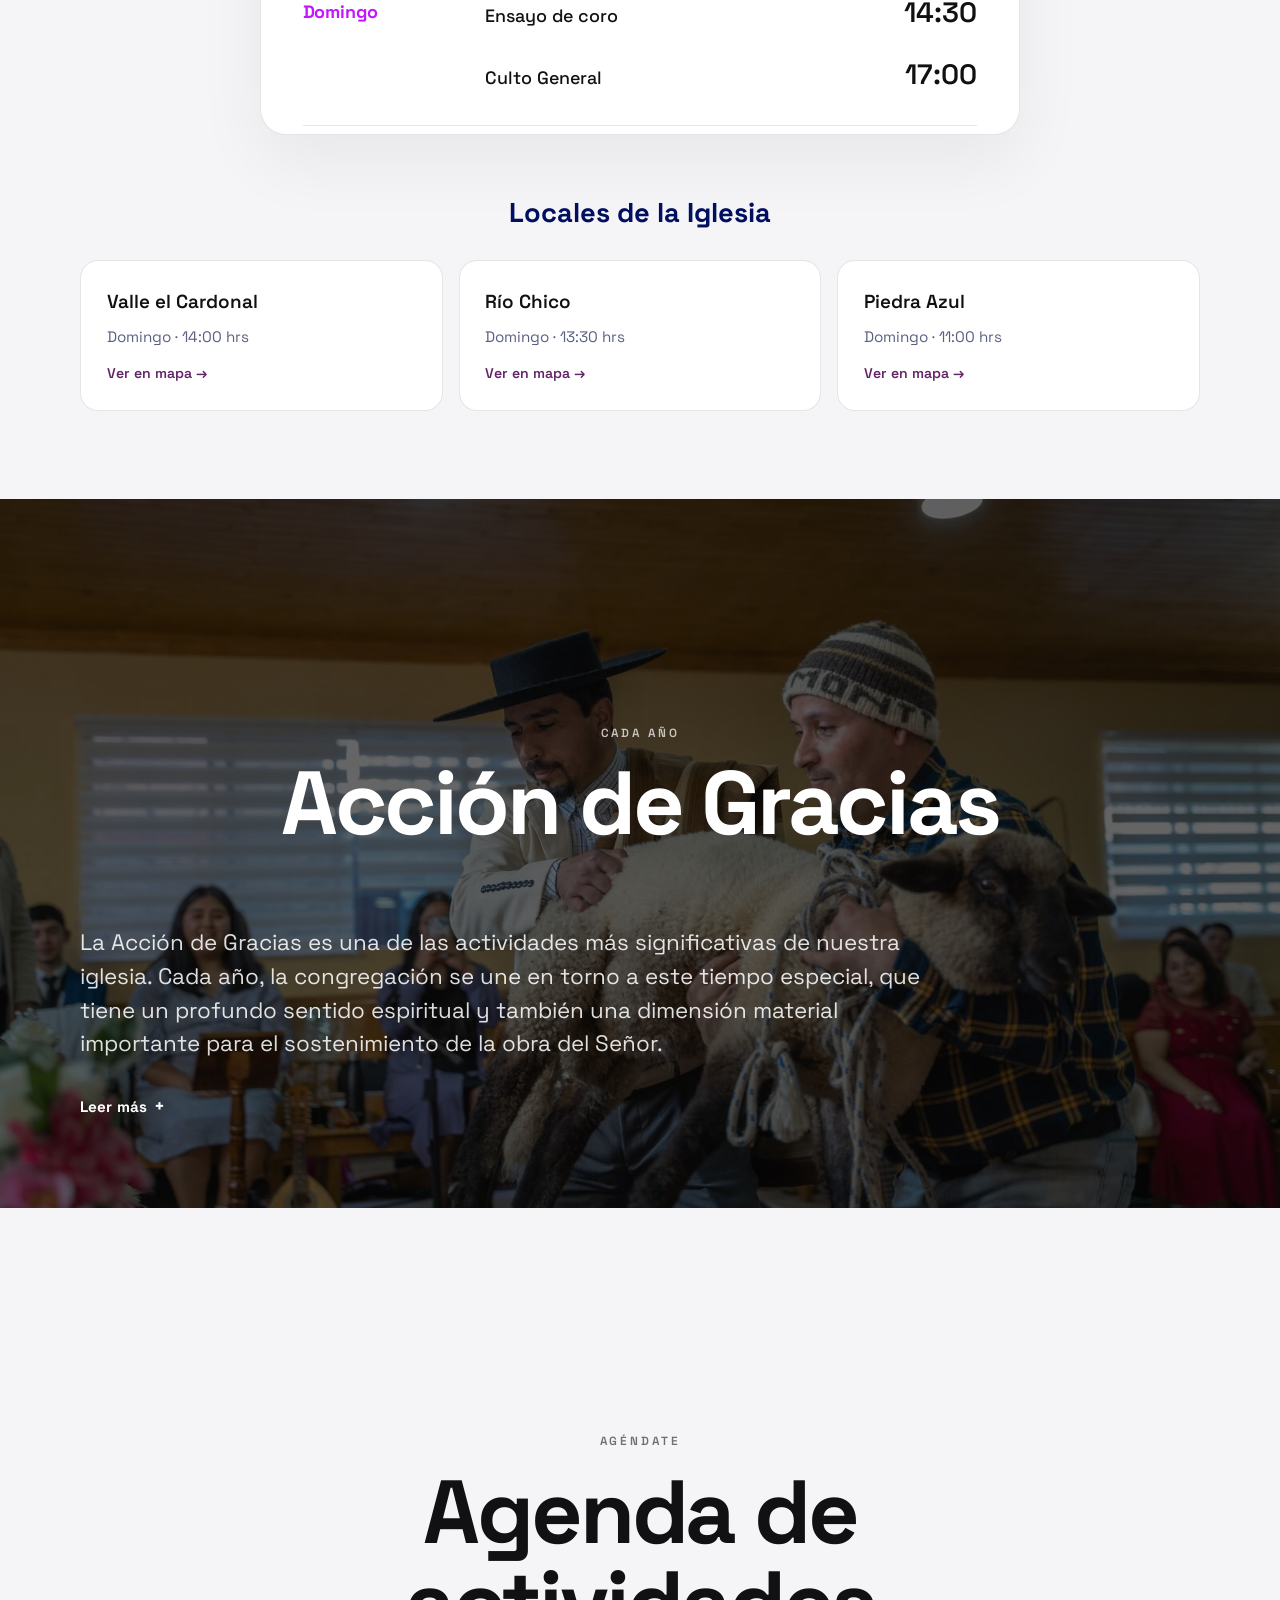
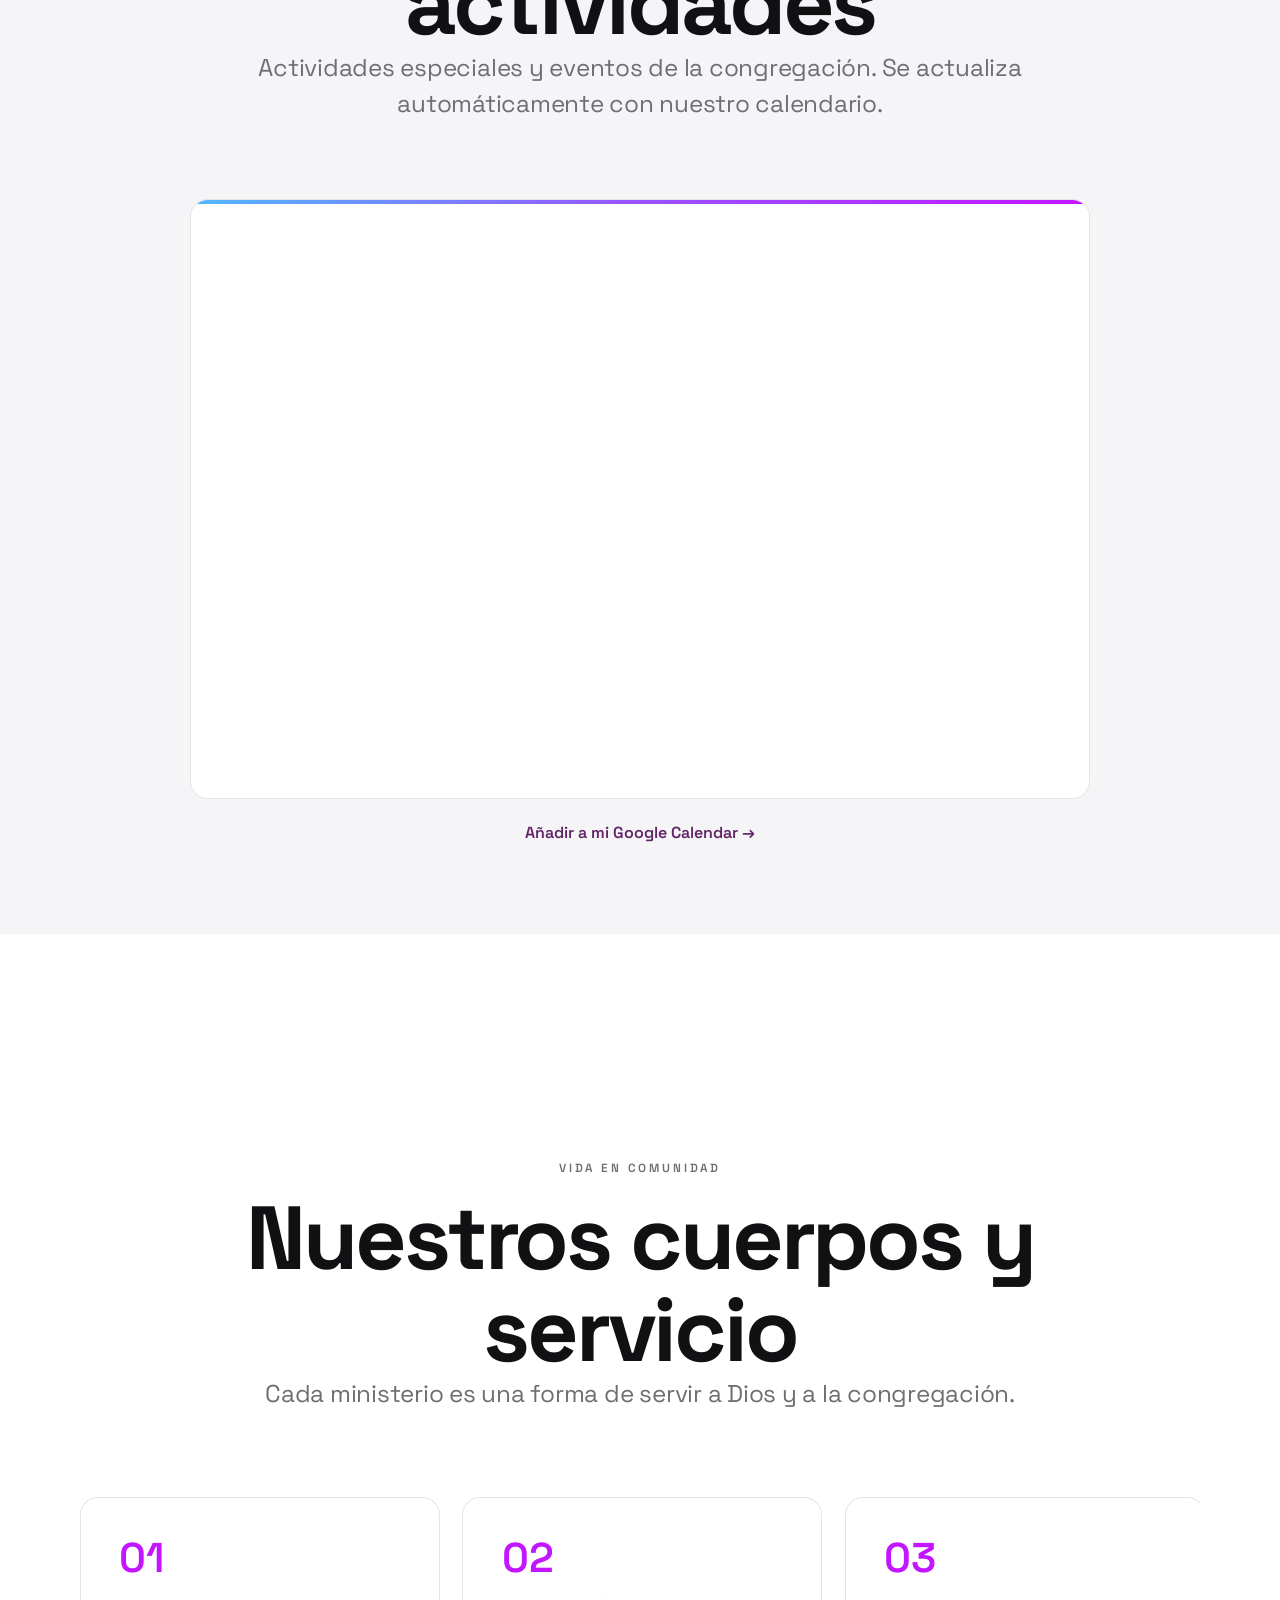
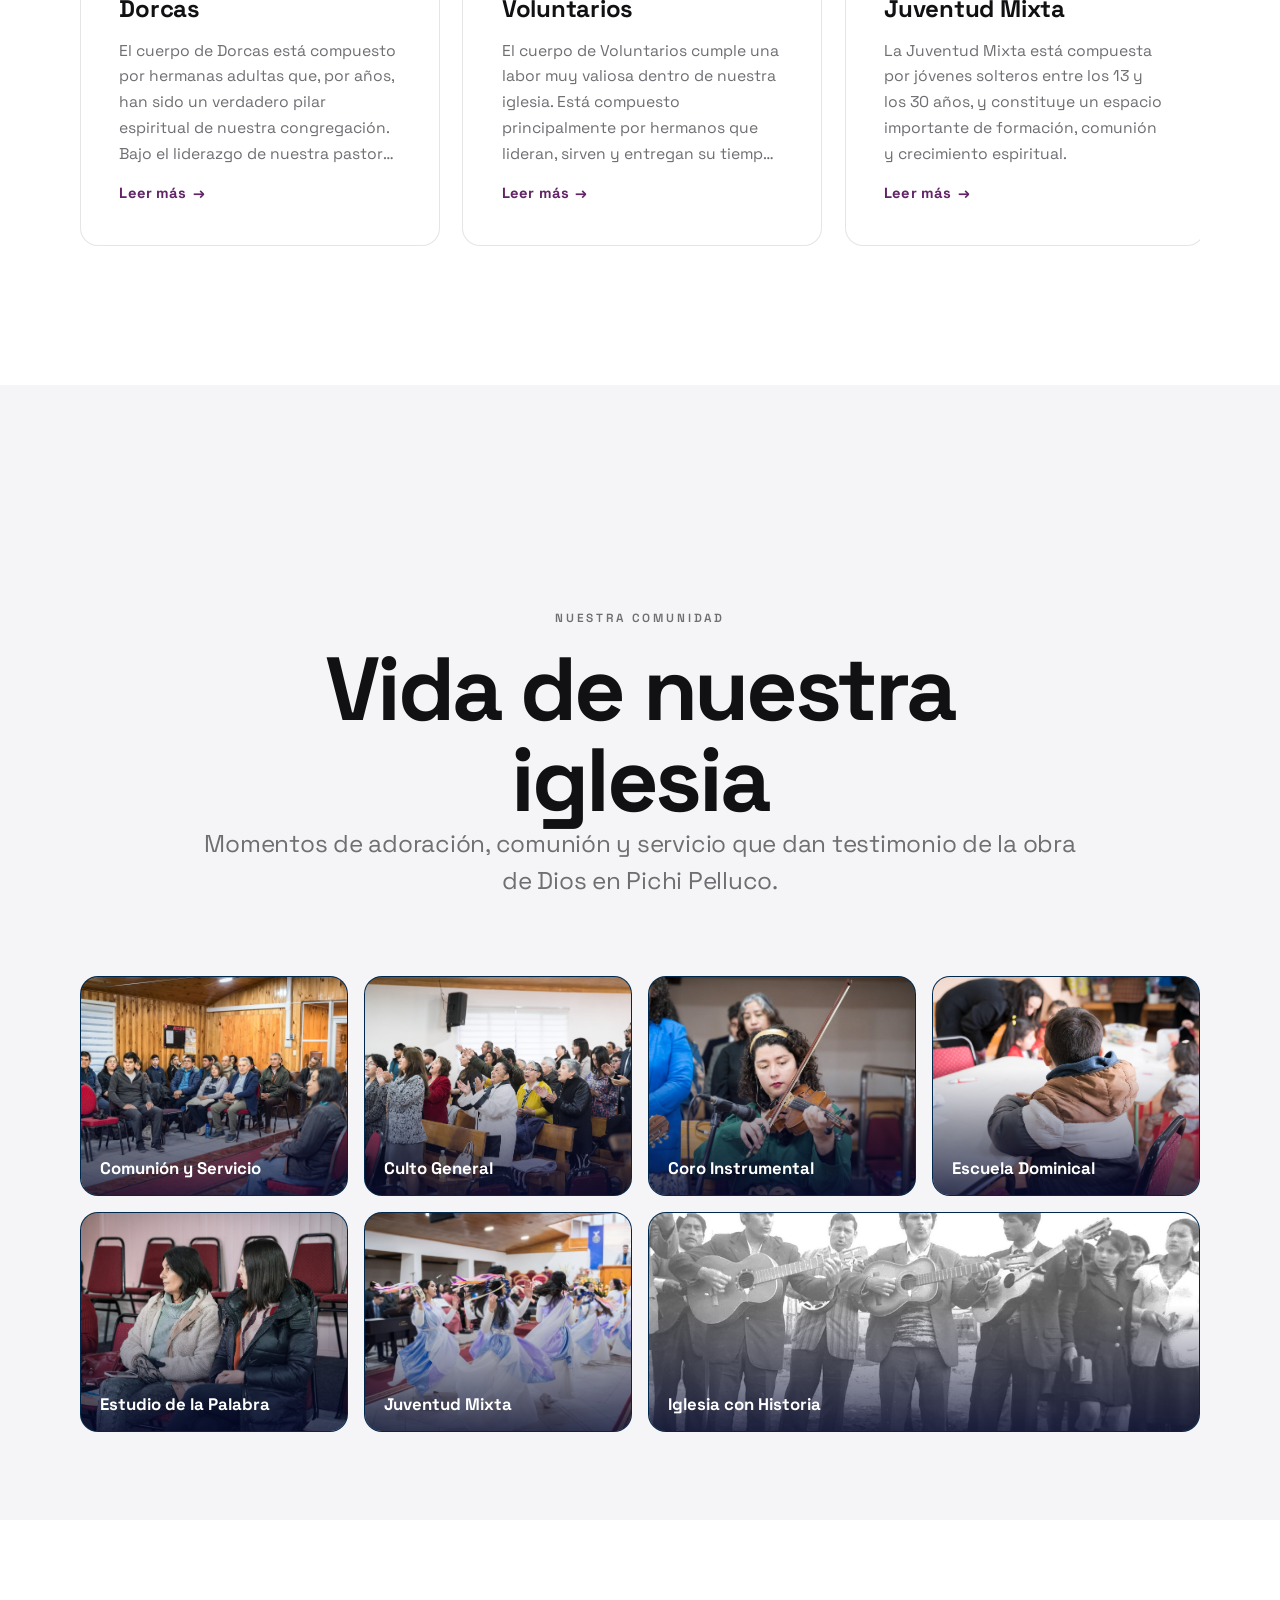
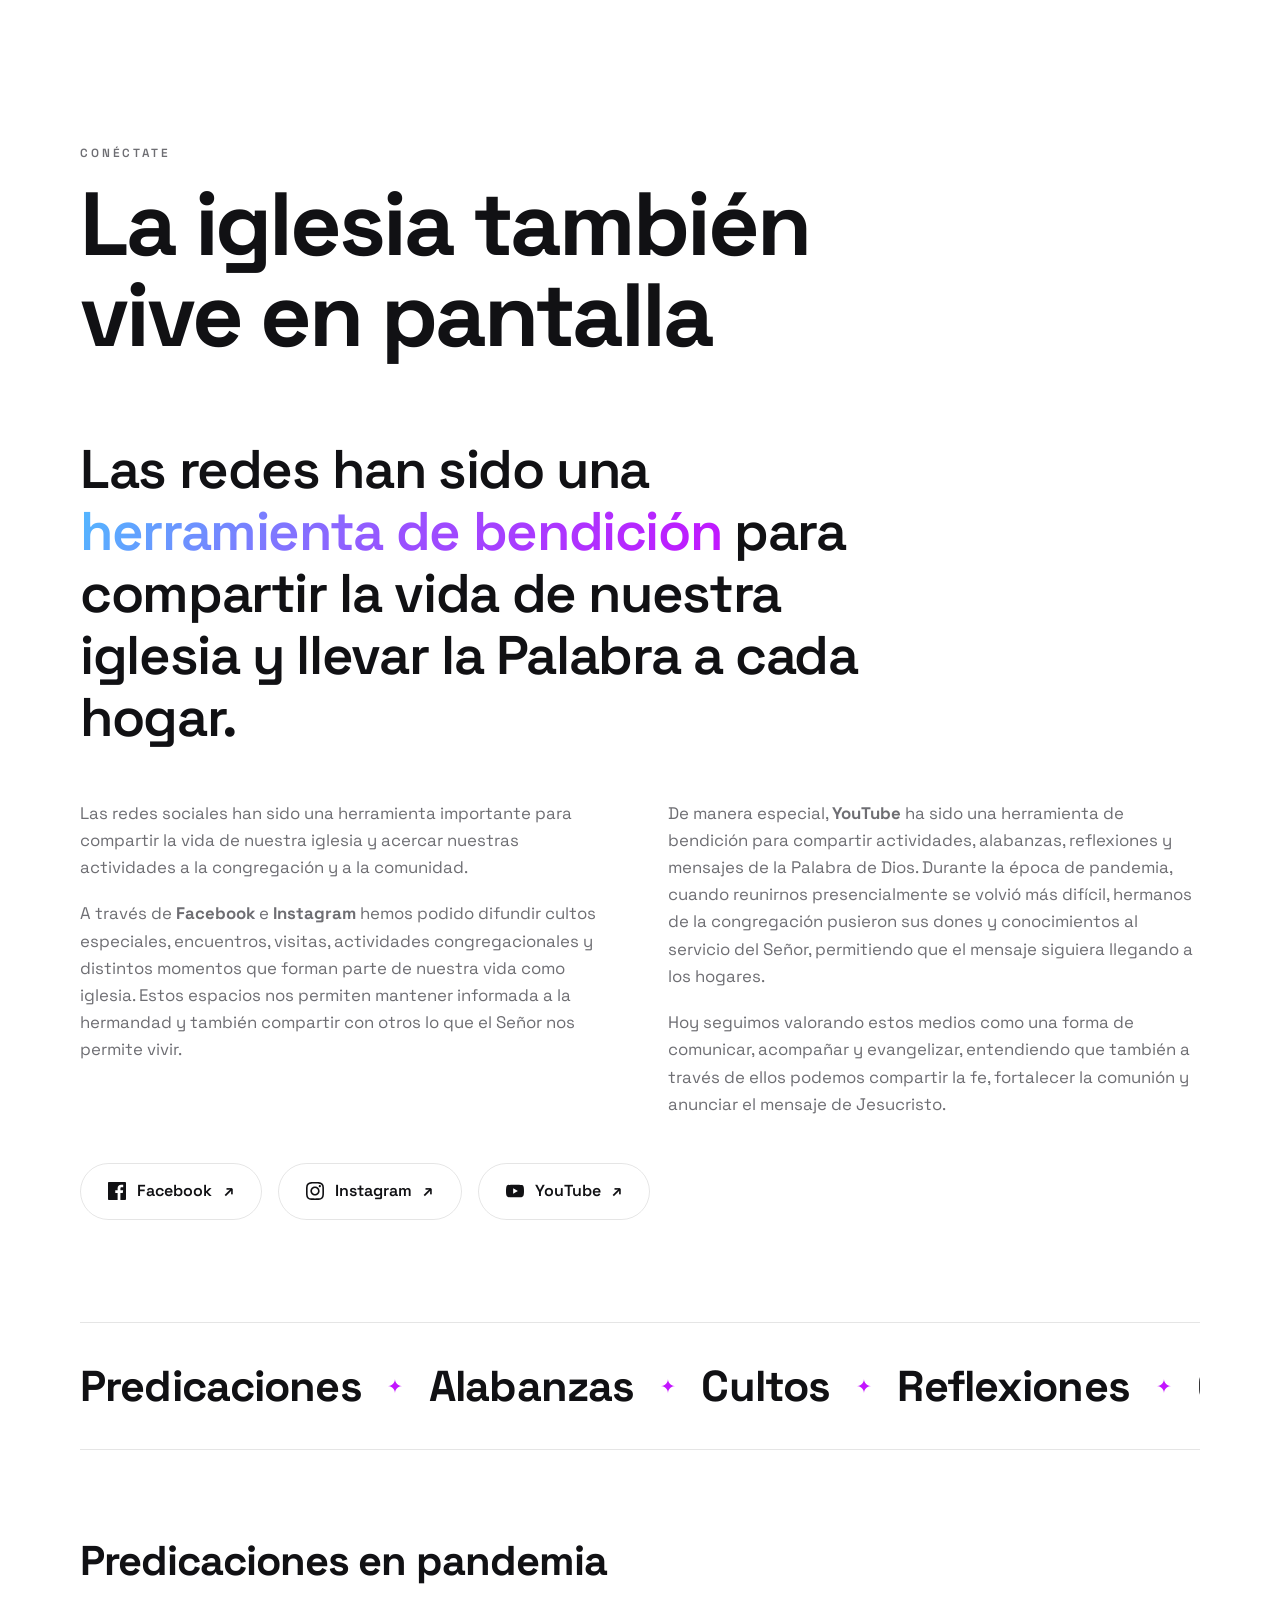
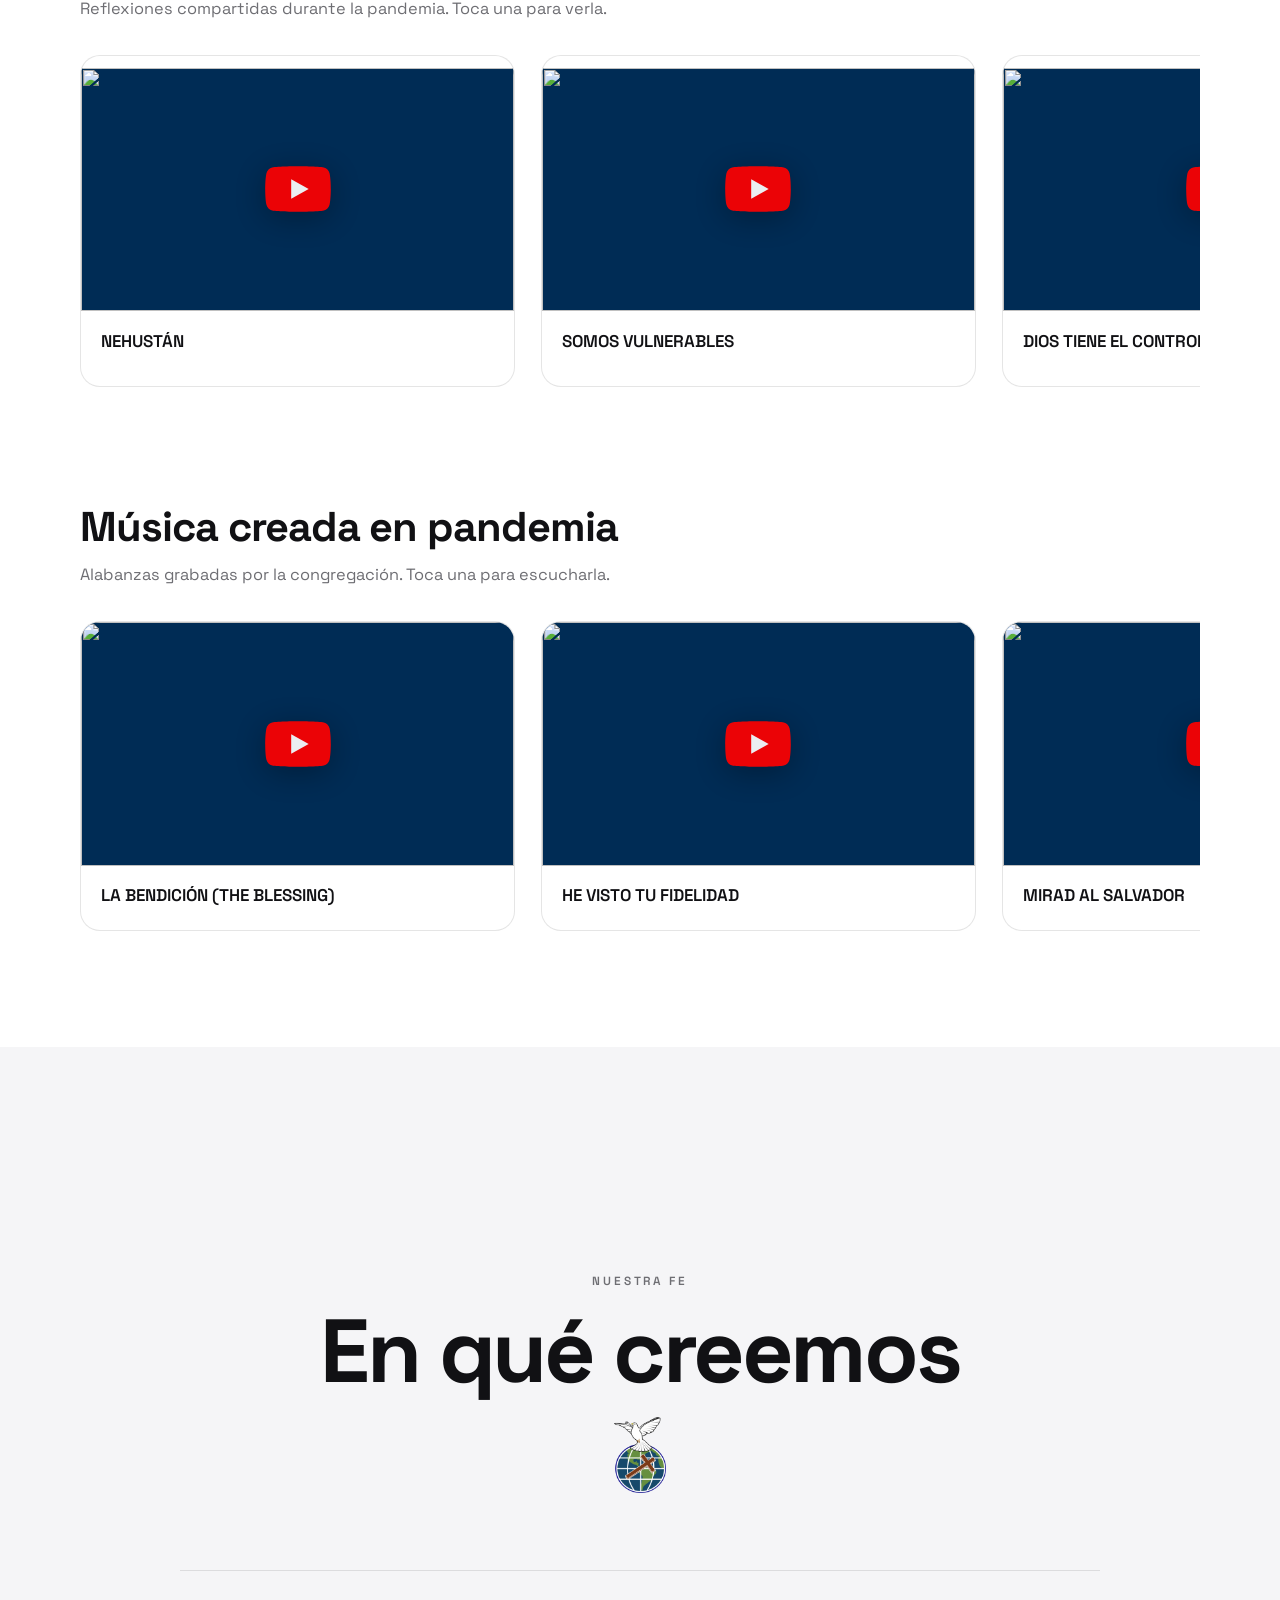
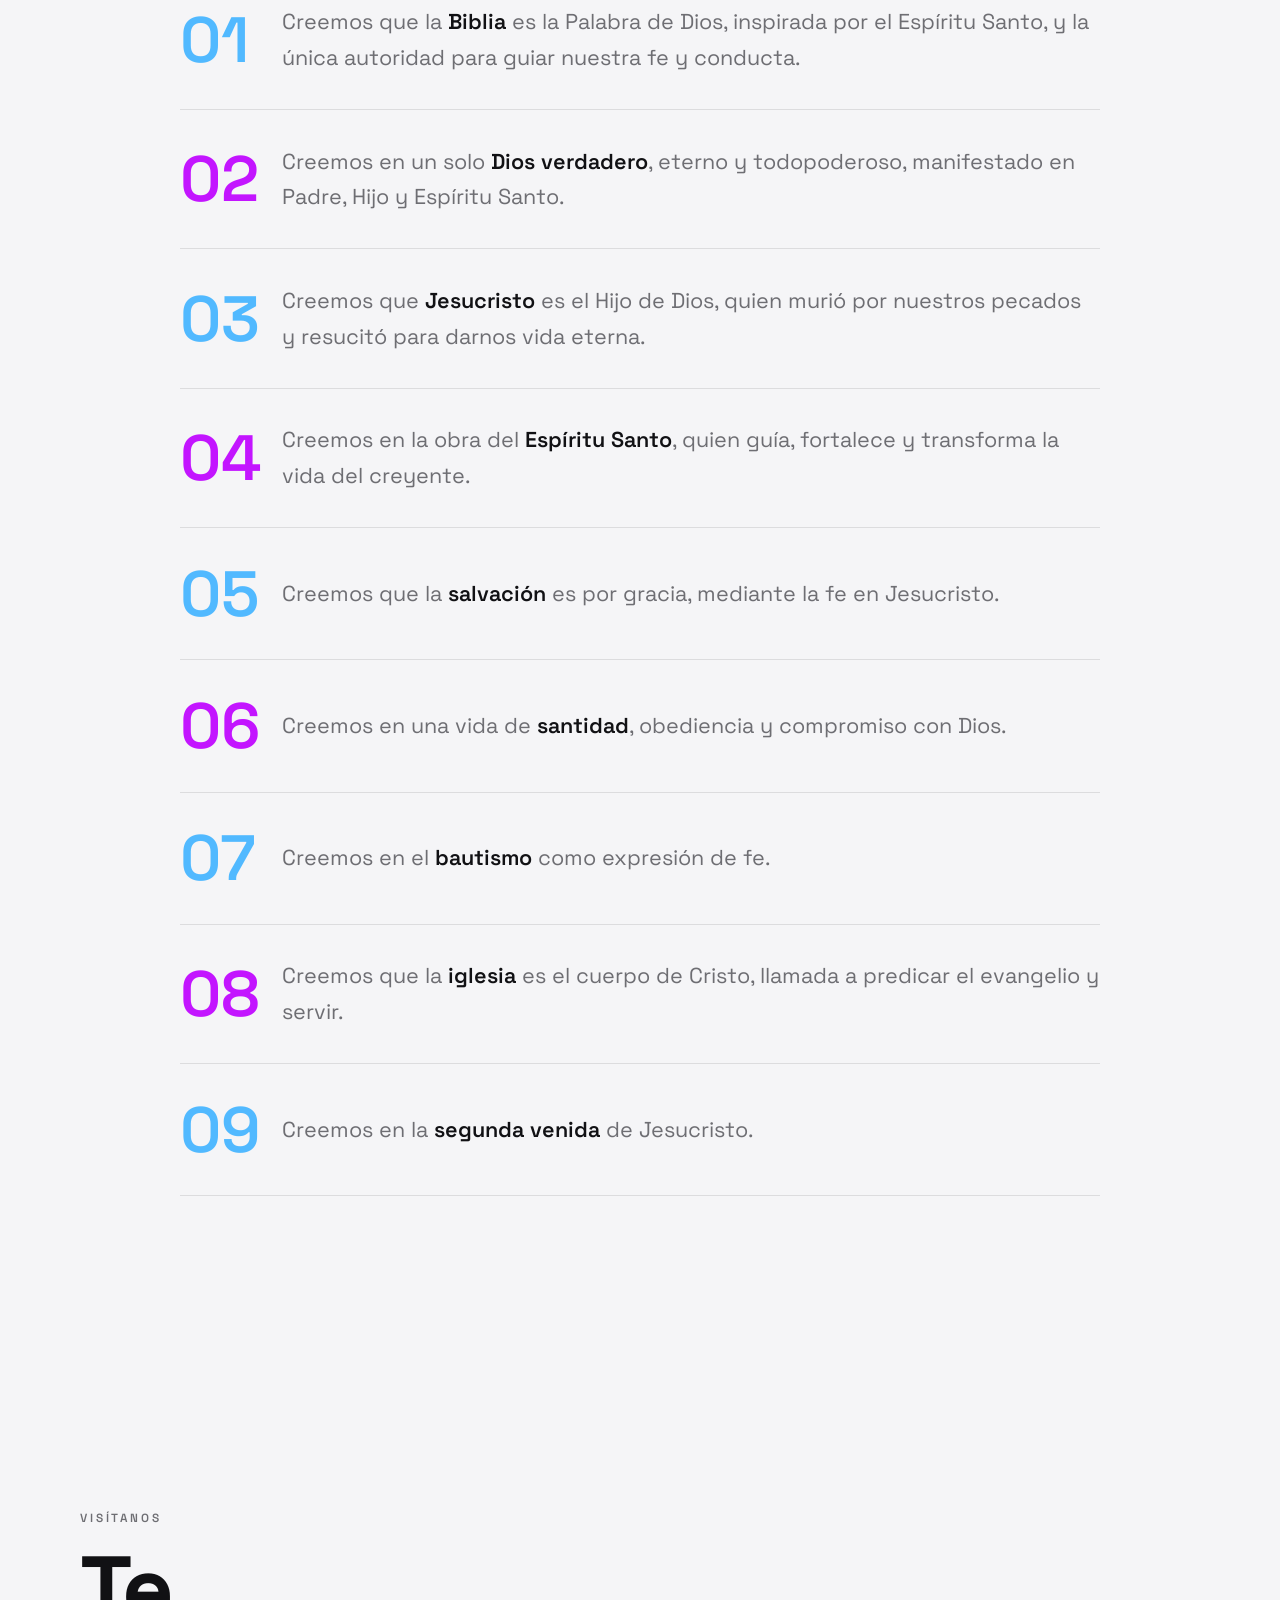
==== commit 7ff41046: "v2: eliminar isotipo de la barra + fix definitivo del mouse-scroll - Se oculta la marca (isotipo) de" ====
--- a/v2.html
+++ b/v2.html
@@ -171,10 +171,9 @@
     .nav.scrolled .nav__links a:hover{ opacity:1; }
     .nav.scrolled .nav__toggle span{ background:var(--v2-ink) !important; }
 
-    /* ---- Layout: solo el isotipo a la izquierda + menú perfectamente centrado ---- */
+    /* ---- Layout: menú perfectamente centrado, sin logo ni texto en la barra ---- */
     .nav__inner{ position: relative; justify-content: center; }
-    .nav__brand{ position: absolute; left: 0; top: 50%; transform: translateY(-50%); gap: 0; }
-    .nav__divider, .nav__brand-text{ display: none !important; }   /* se quita el texto: ya está en el hero */
+    .nav__brand{ display: none !important; }   /* se quita el isotipo superior izquierdo */
 
     /* ---- Menú centrado con indicador líquido (gooey). "Visítanos" es un link normal más ---- */
     .nav__links{ gap: 0.3rem; position: relative; }
@@ -207,7 +206,7 @@
     .hero{ padding-bottom: 4rem !important; }
     /* El indicador de scroll pasa a formar parte del flujo (ya no es absoluto),
        así nunca queda encima de los botones sea cual sea la altura de pantalla */
-    .hero__scroll{ position: static !important; inset: auto !important; left: auto !important; bottom: auto !important; transform: none !important; margin-top: 2.4rem !important; }
+    .hero__scroll{ position: static !important; inset: auto !important; left: auto !important; bottom: auto !important; transform: none !important; display: flex !important; justify-content: center !important; margin: 2.6rem auto 0 !important; }
 
     /* ---- Fondos: todo claro, ritmo suave blanco / gris Apple ---- */
     .section--welcome{ background:var(--v2-bg) !important; }
@@ -526,11 +525,10 @@
         <a href="#horarios" class="btn btn--primary">Horarios de culto</a>
         <a href="#contacto" class="btn btn--ghost">Cómo llegar</a>
       </div>
-    </div>
-
-    <a href="#bienvenida" class="hero__scroll" aria-label="Bajar">
-      <span class="mouse"><span></span></span>
-    </a>
+      <a href="#bienvenida" class="hero__scroll" aria-label="Bajar">
+        <span class="mouse"><span></span></span>
+      </a>
+    </div>
   </section>
 
   <!-- ============ BIENVENIDA ============ -->
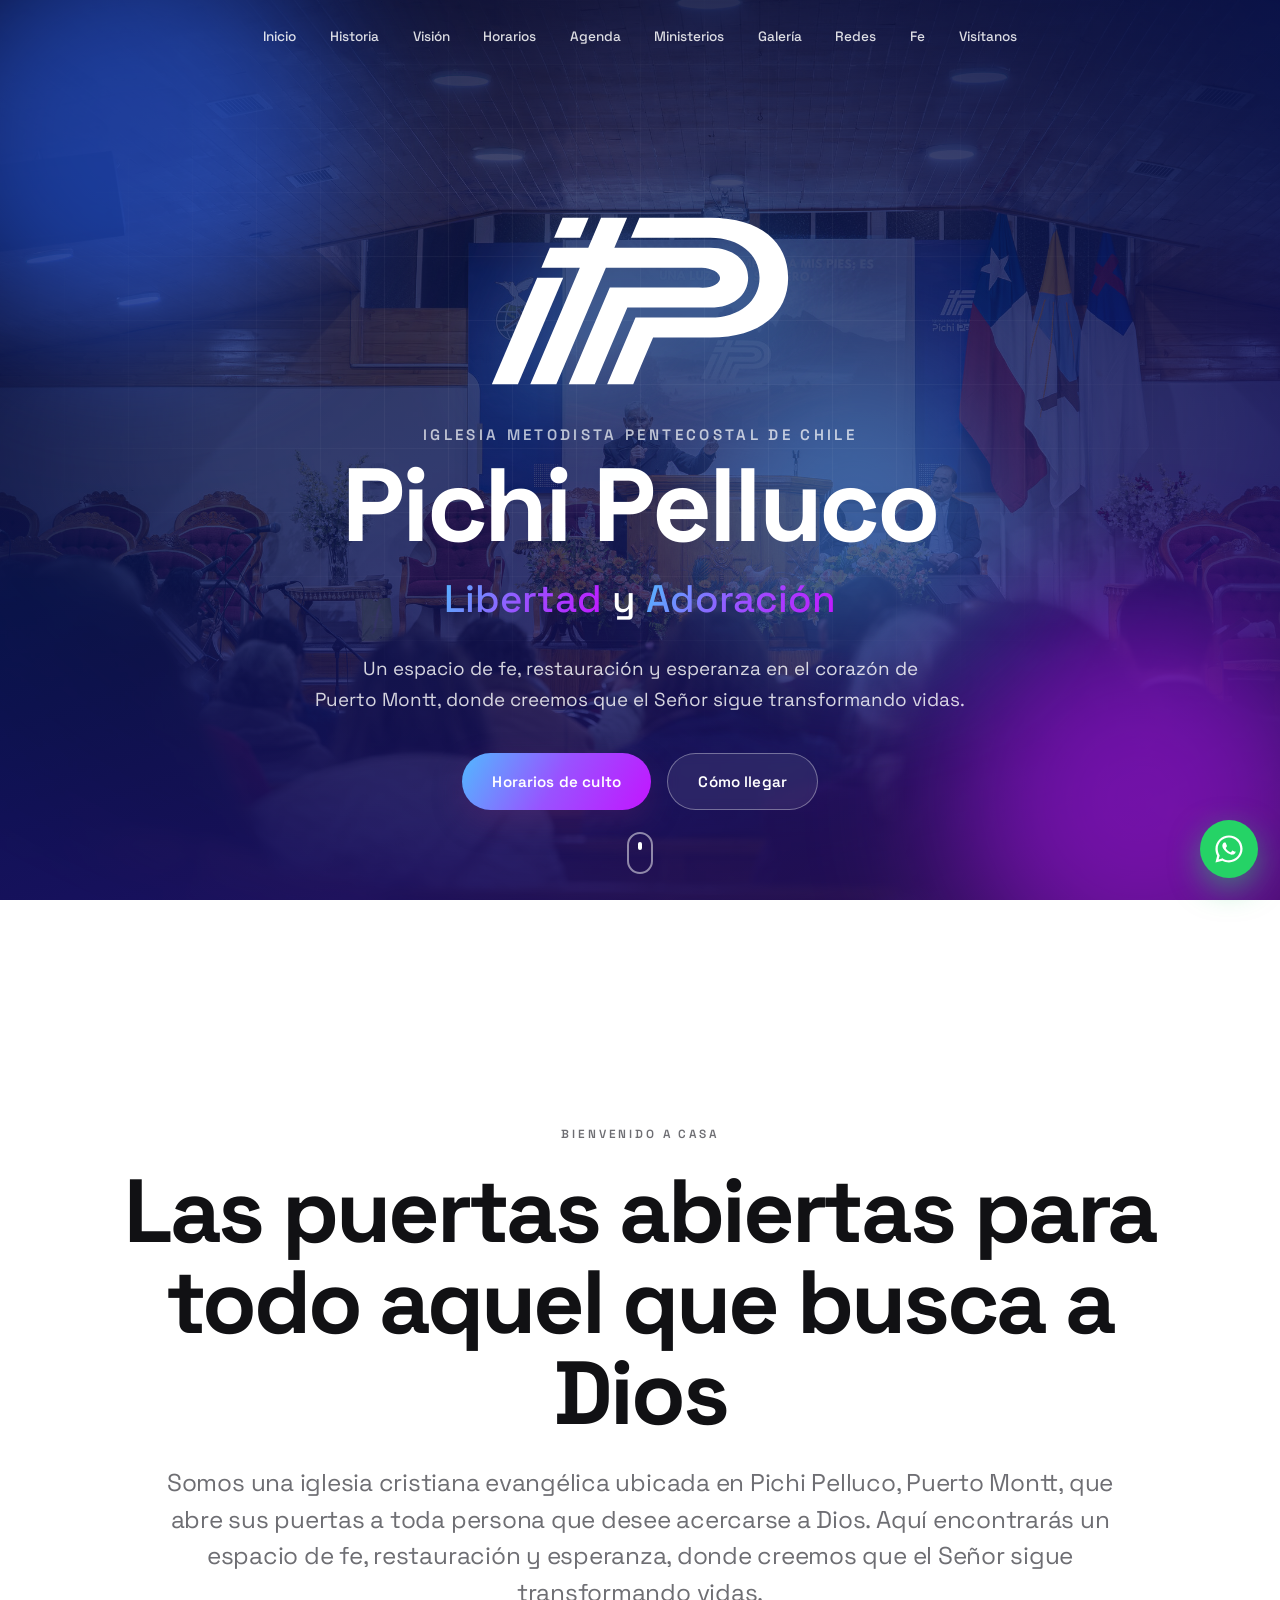
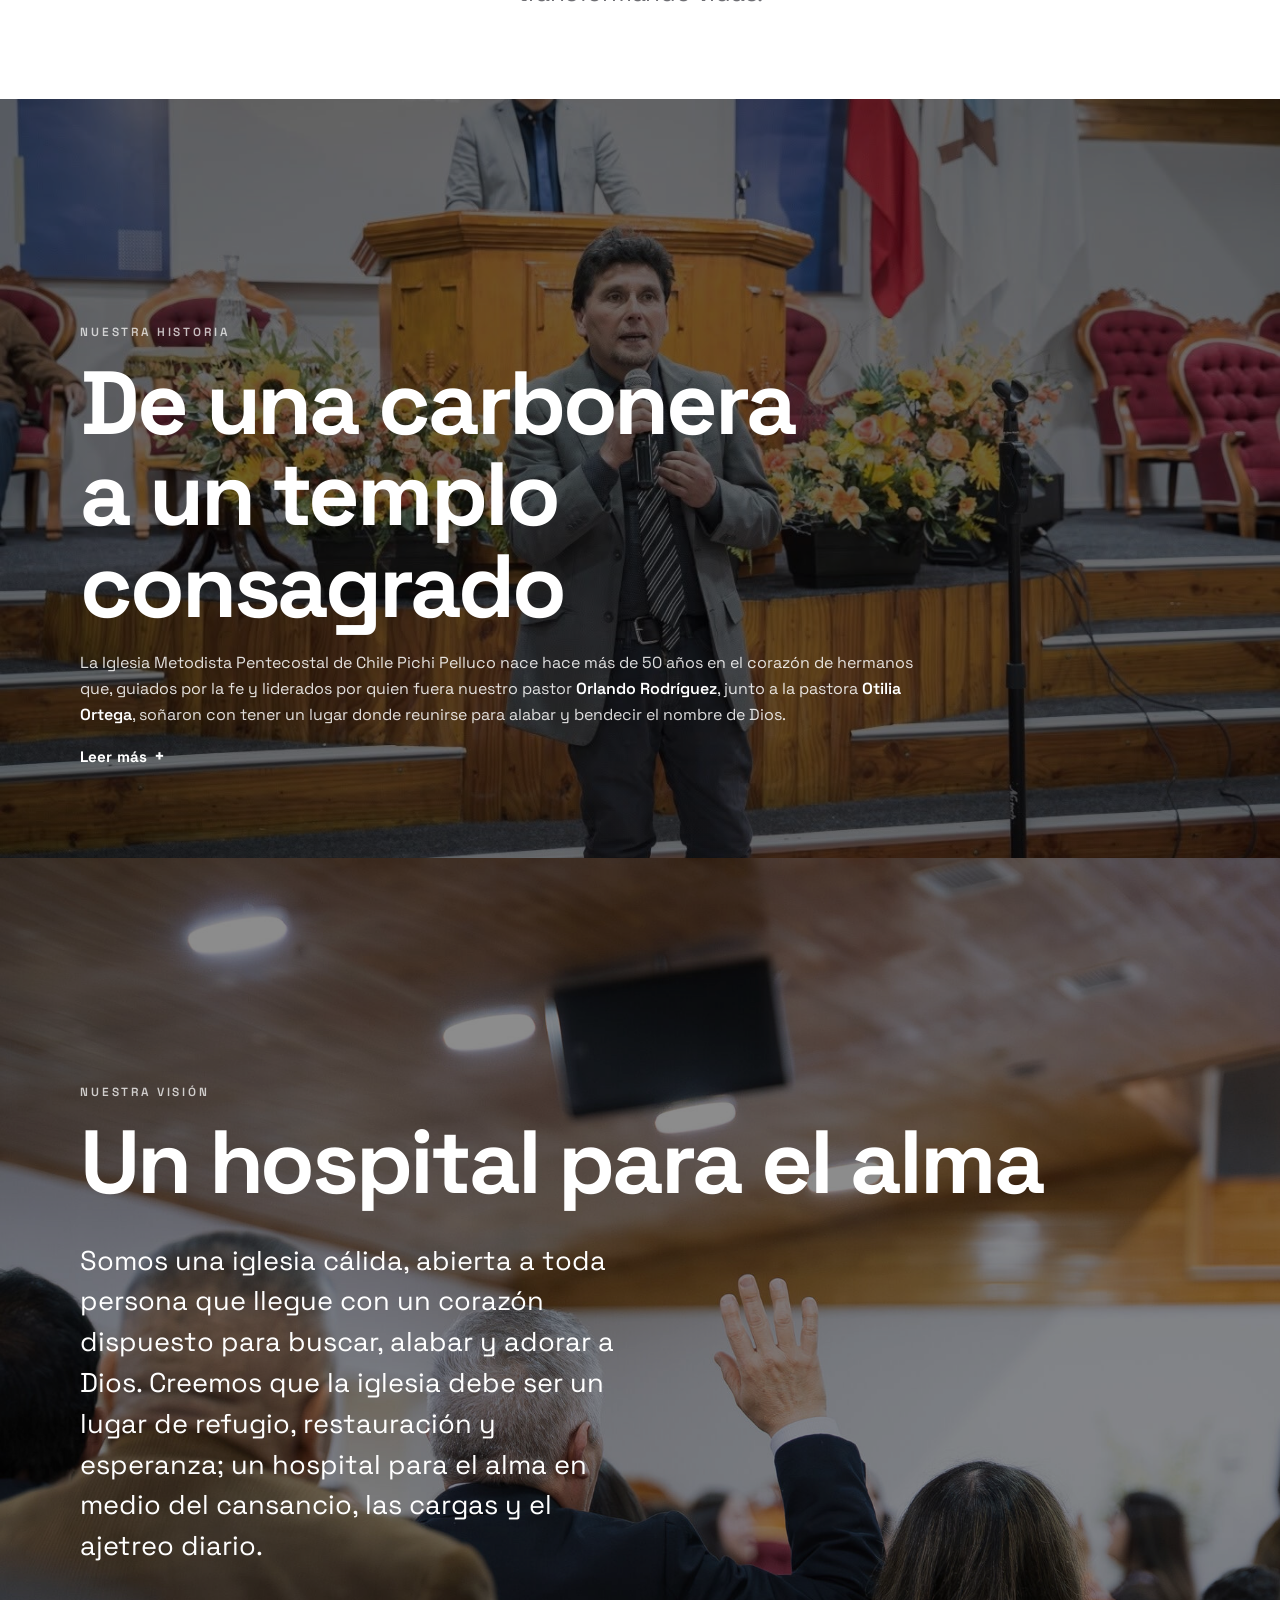
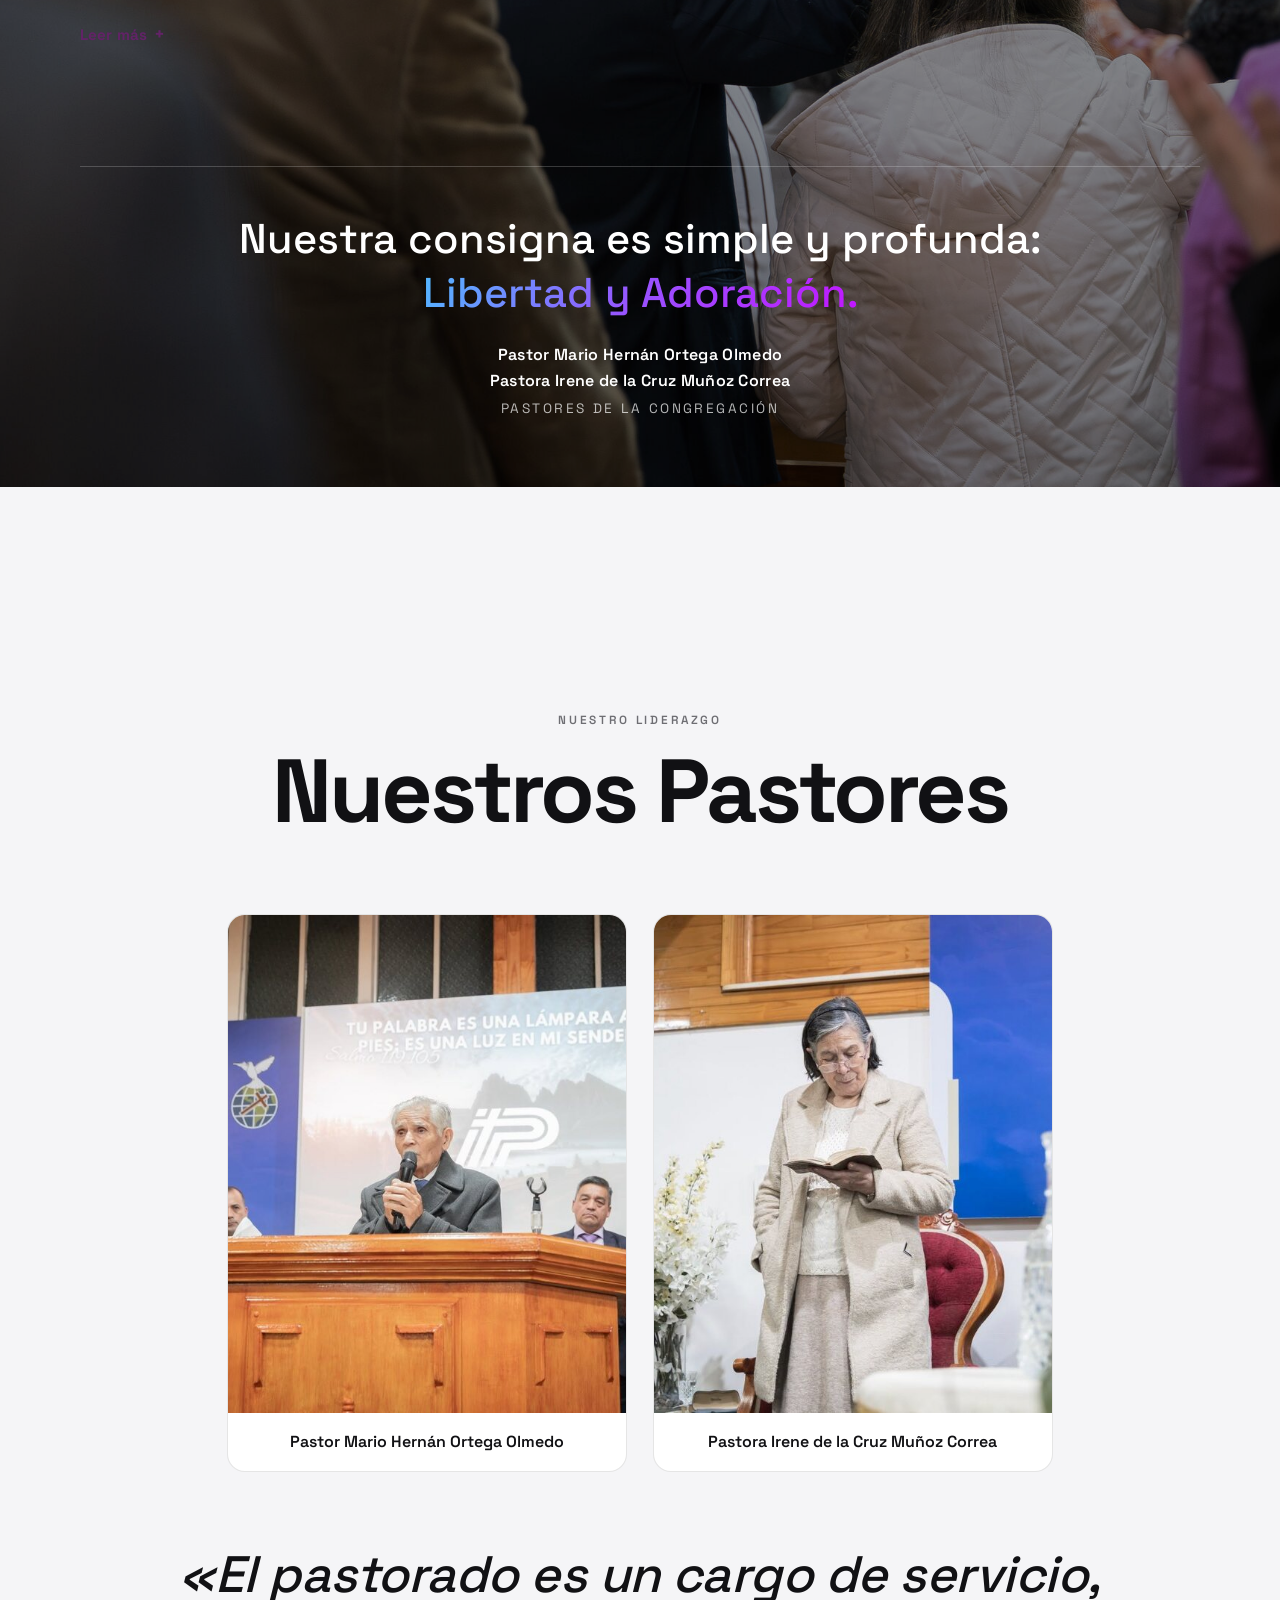
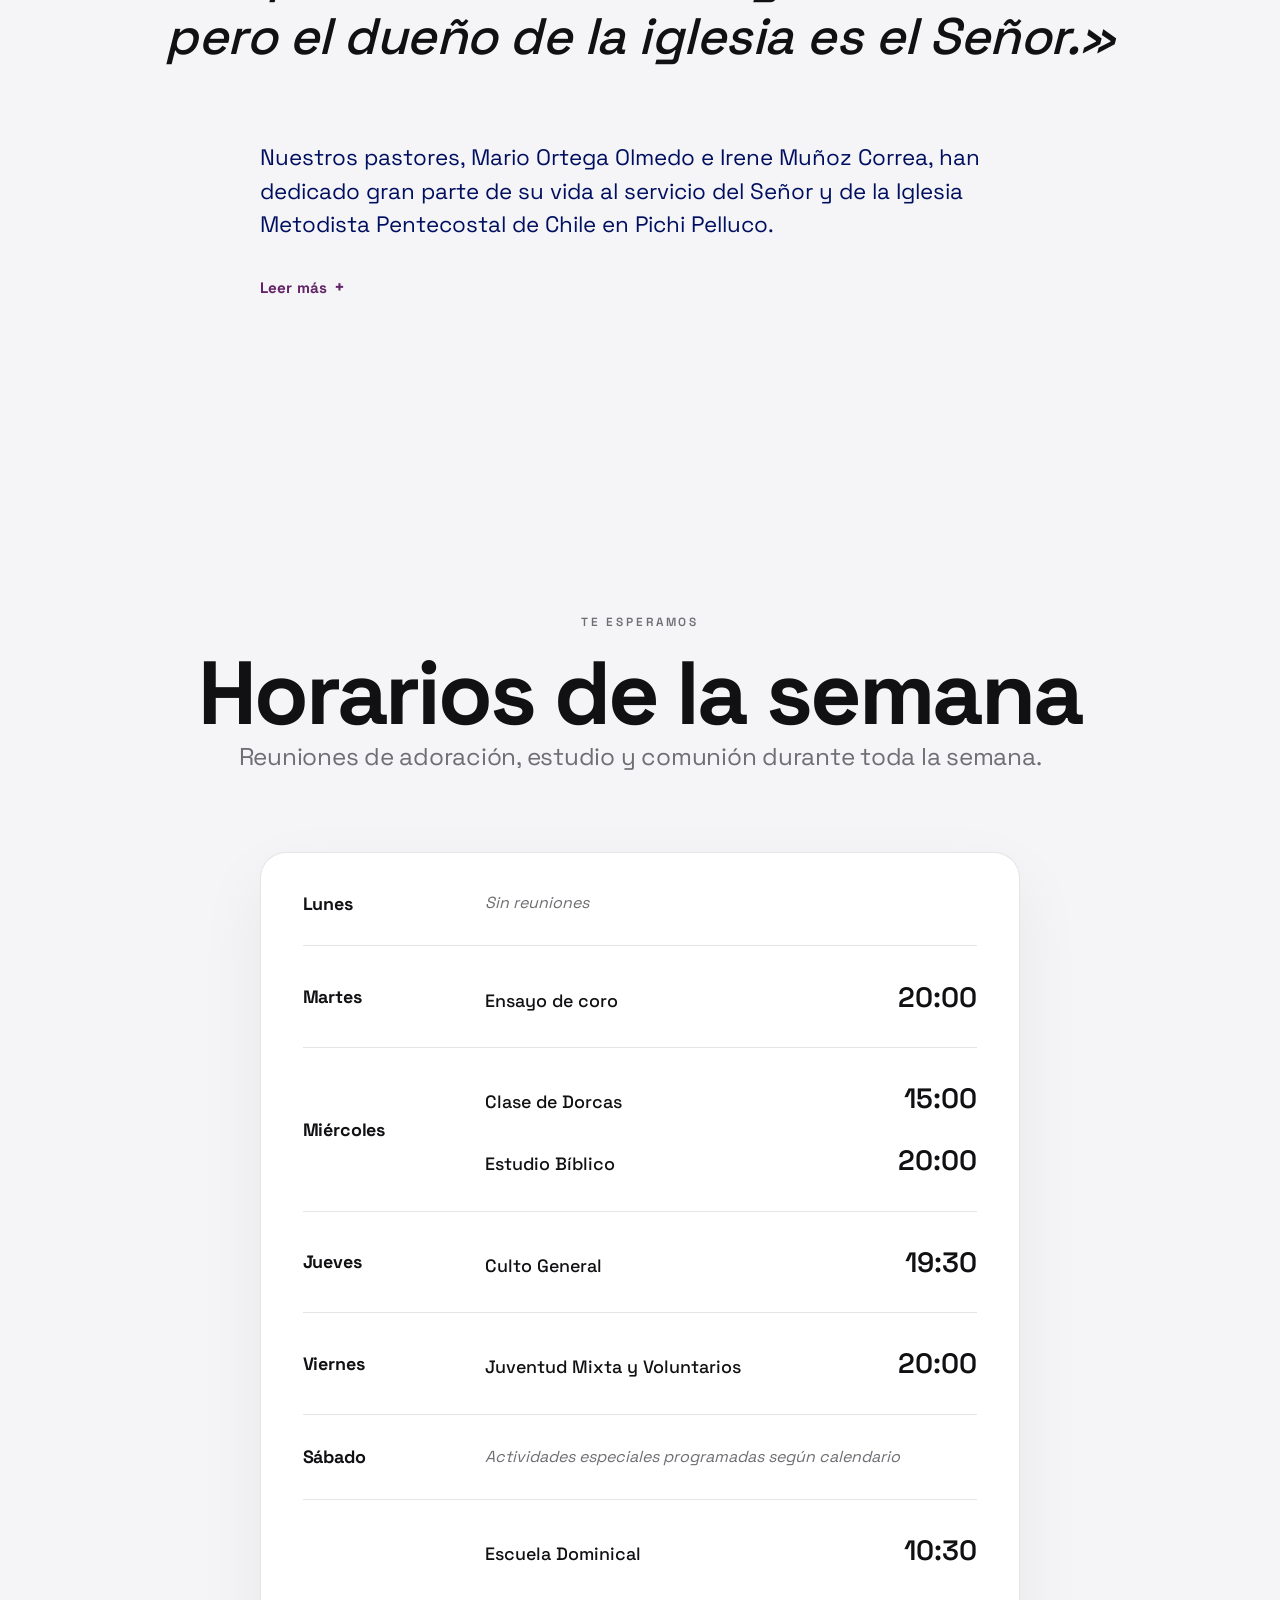
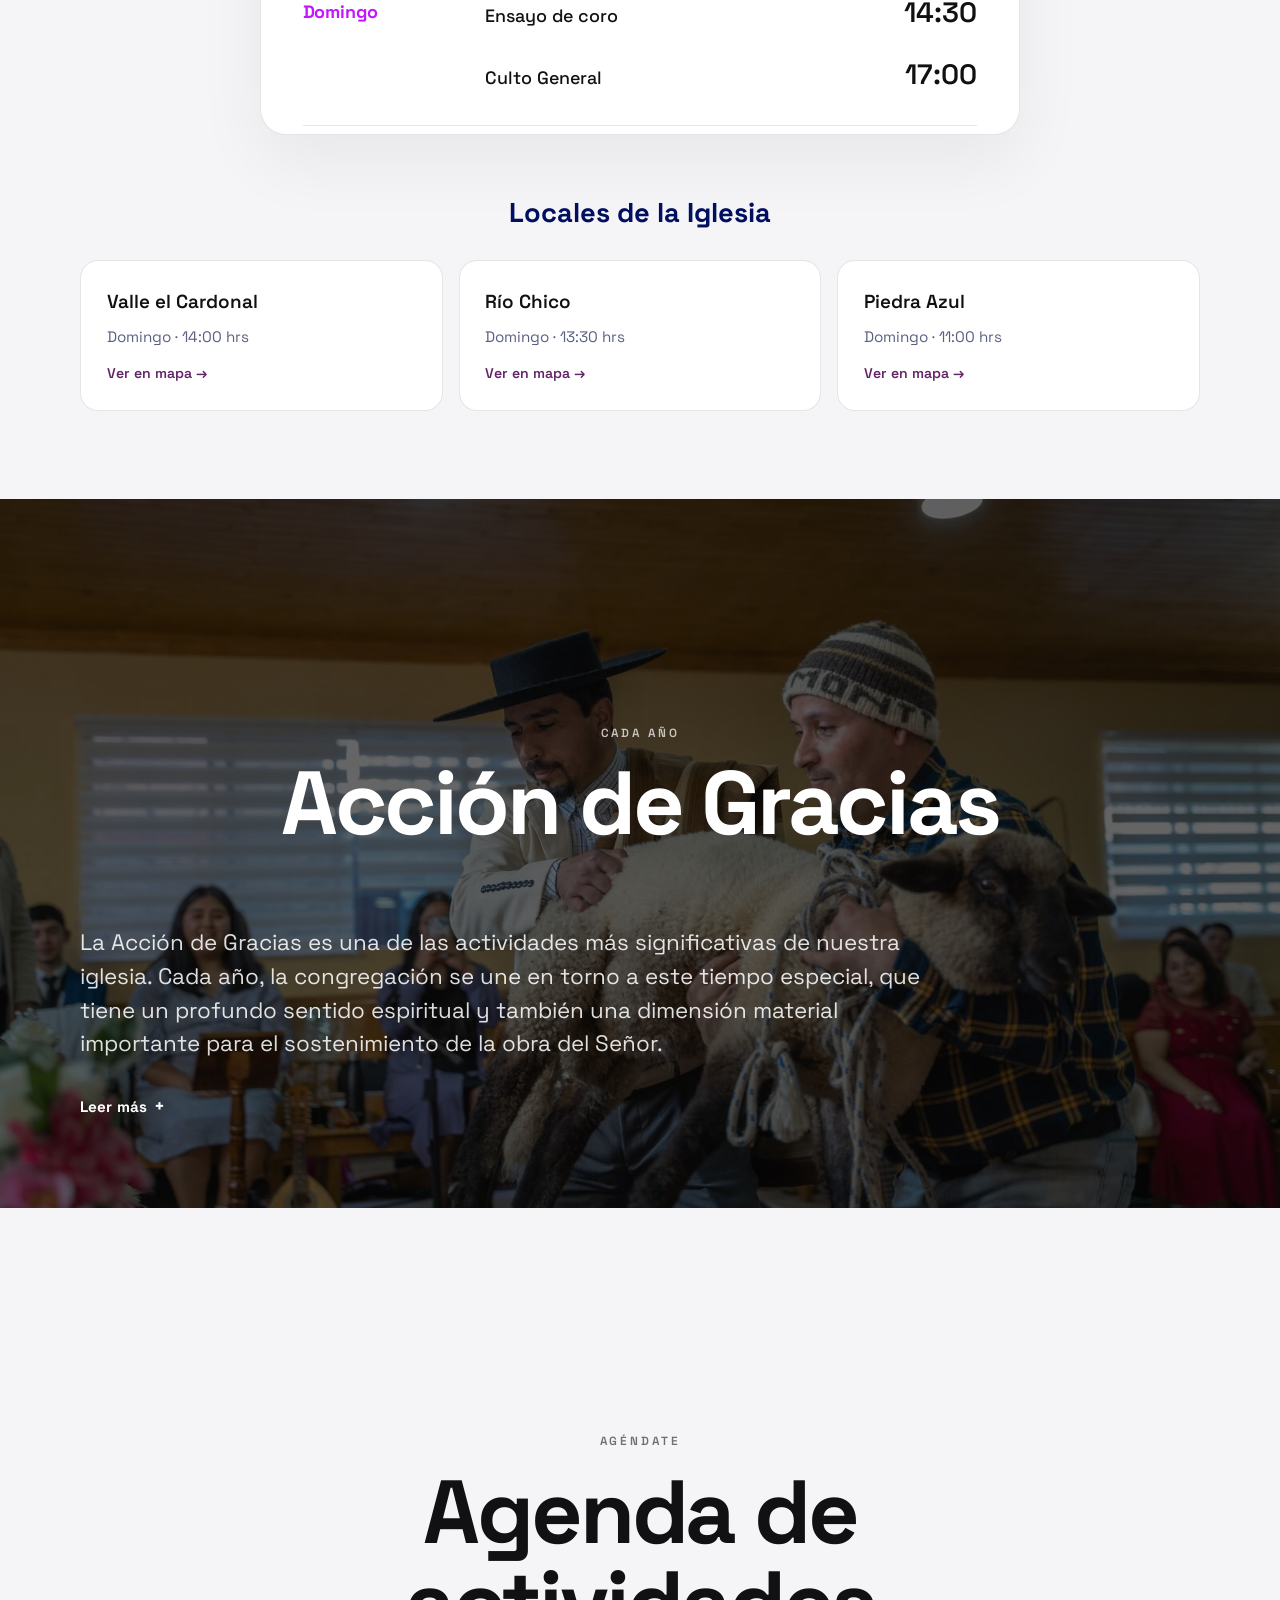
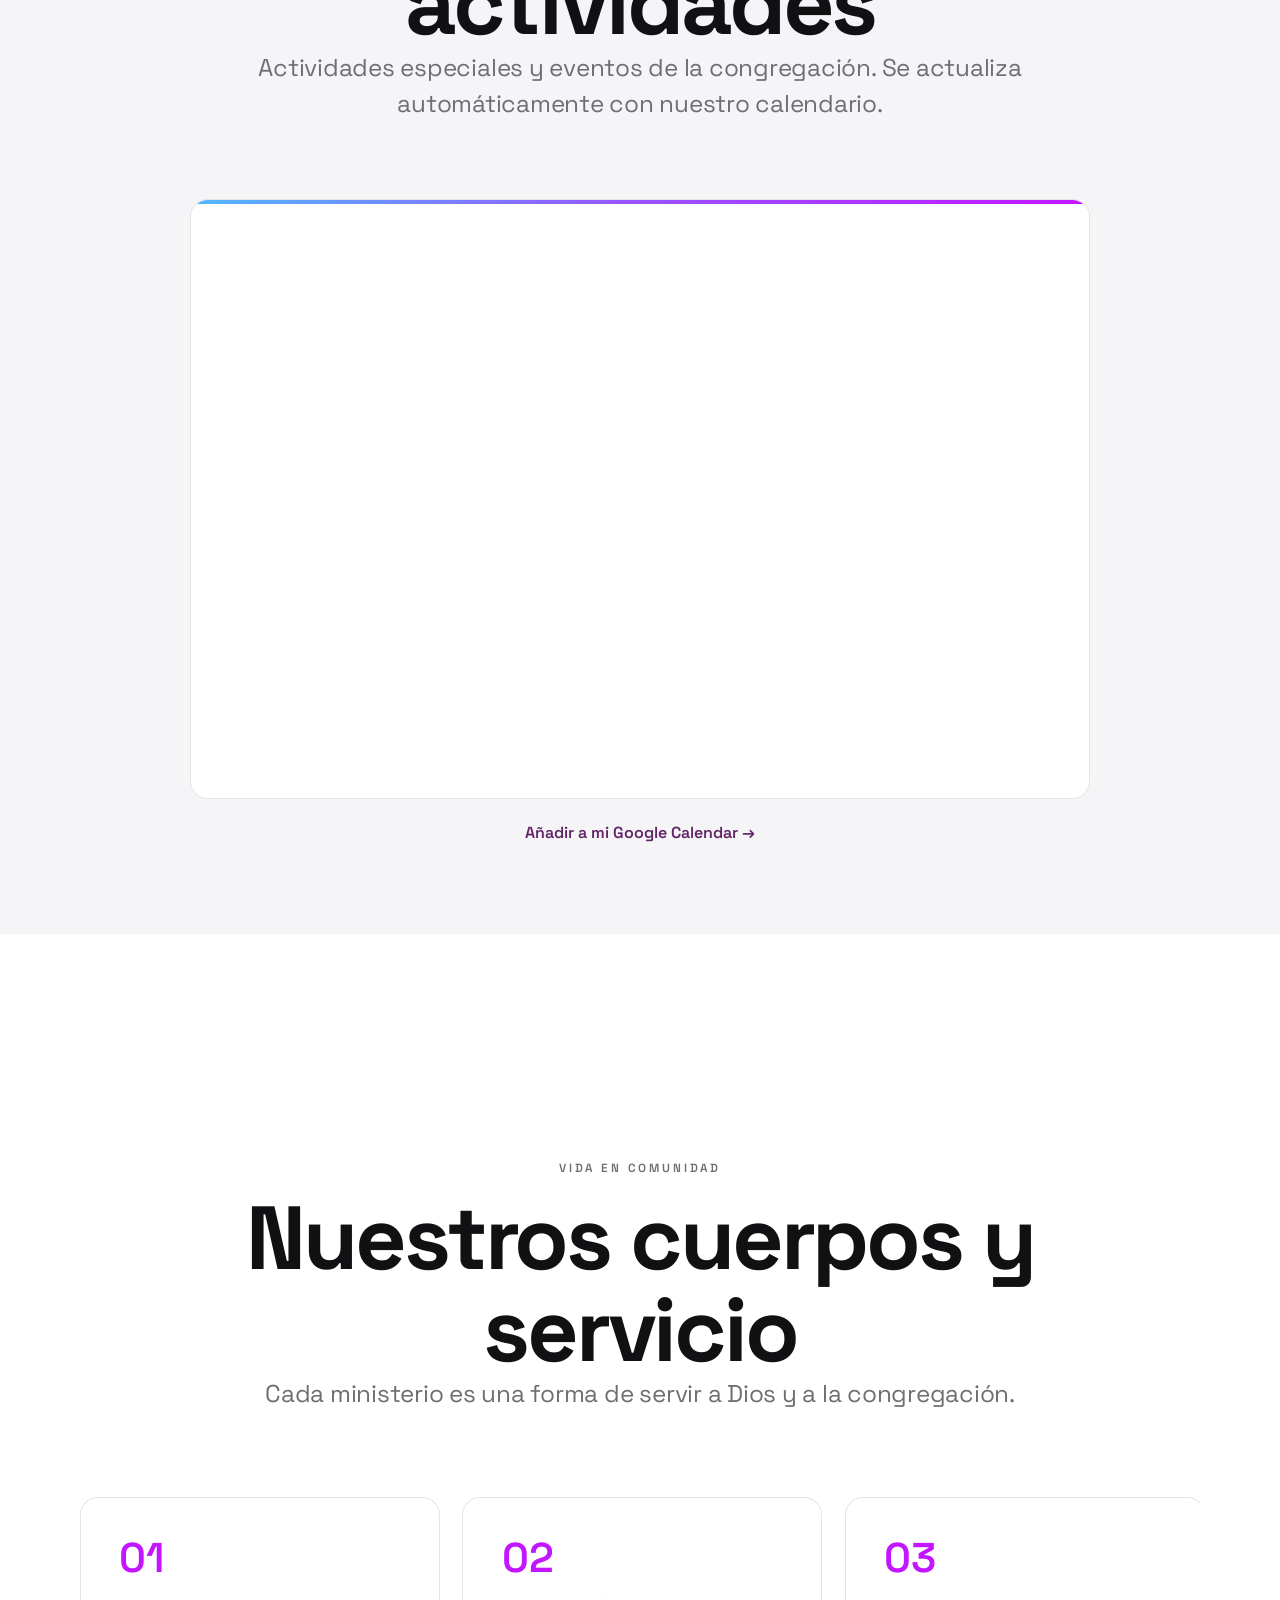
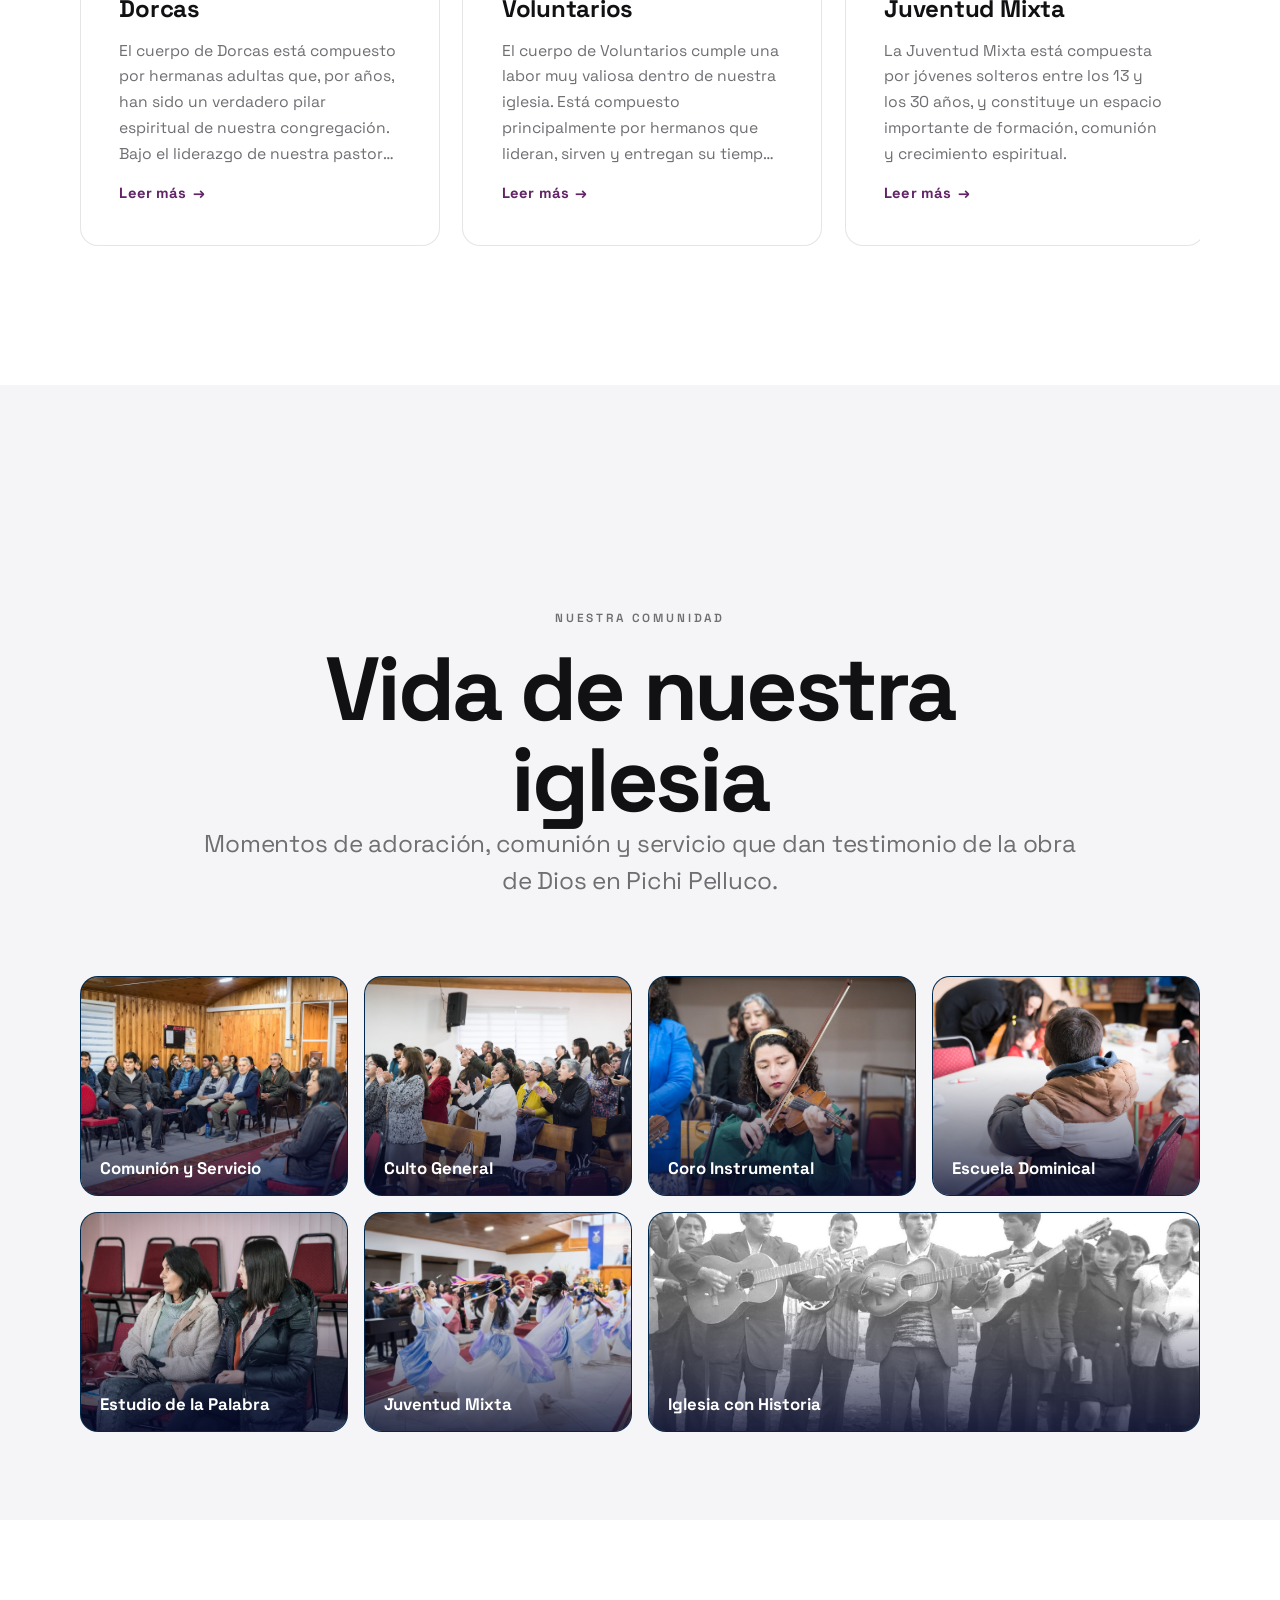
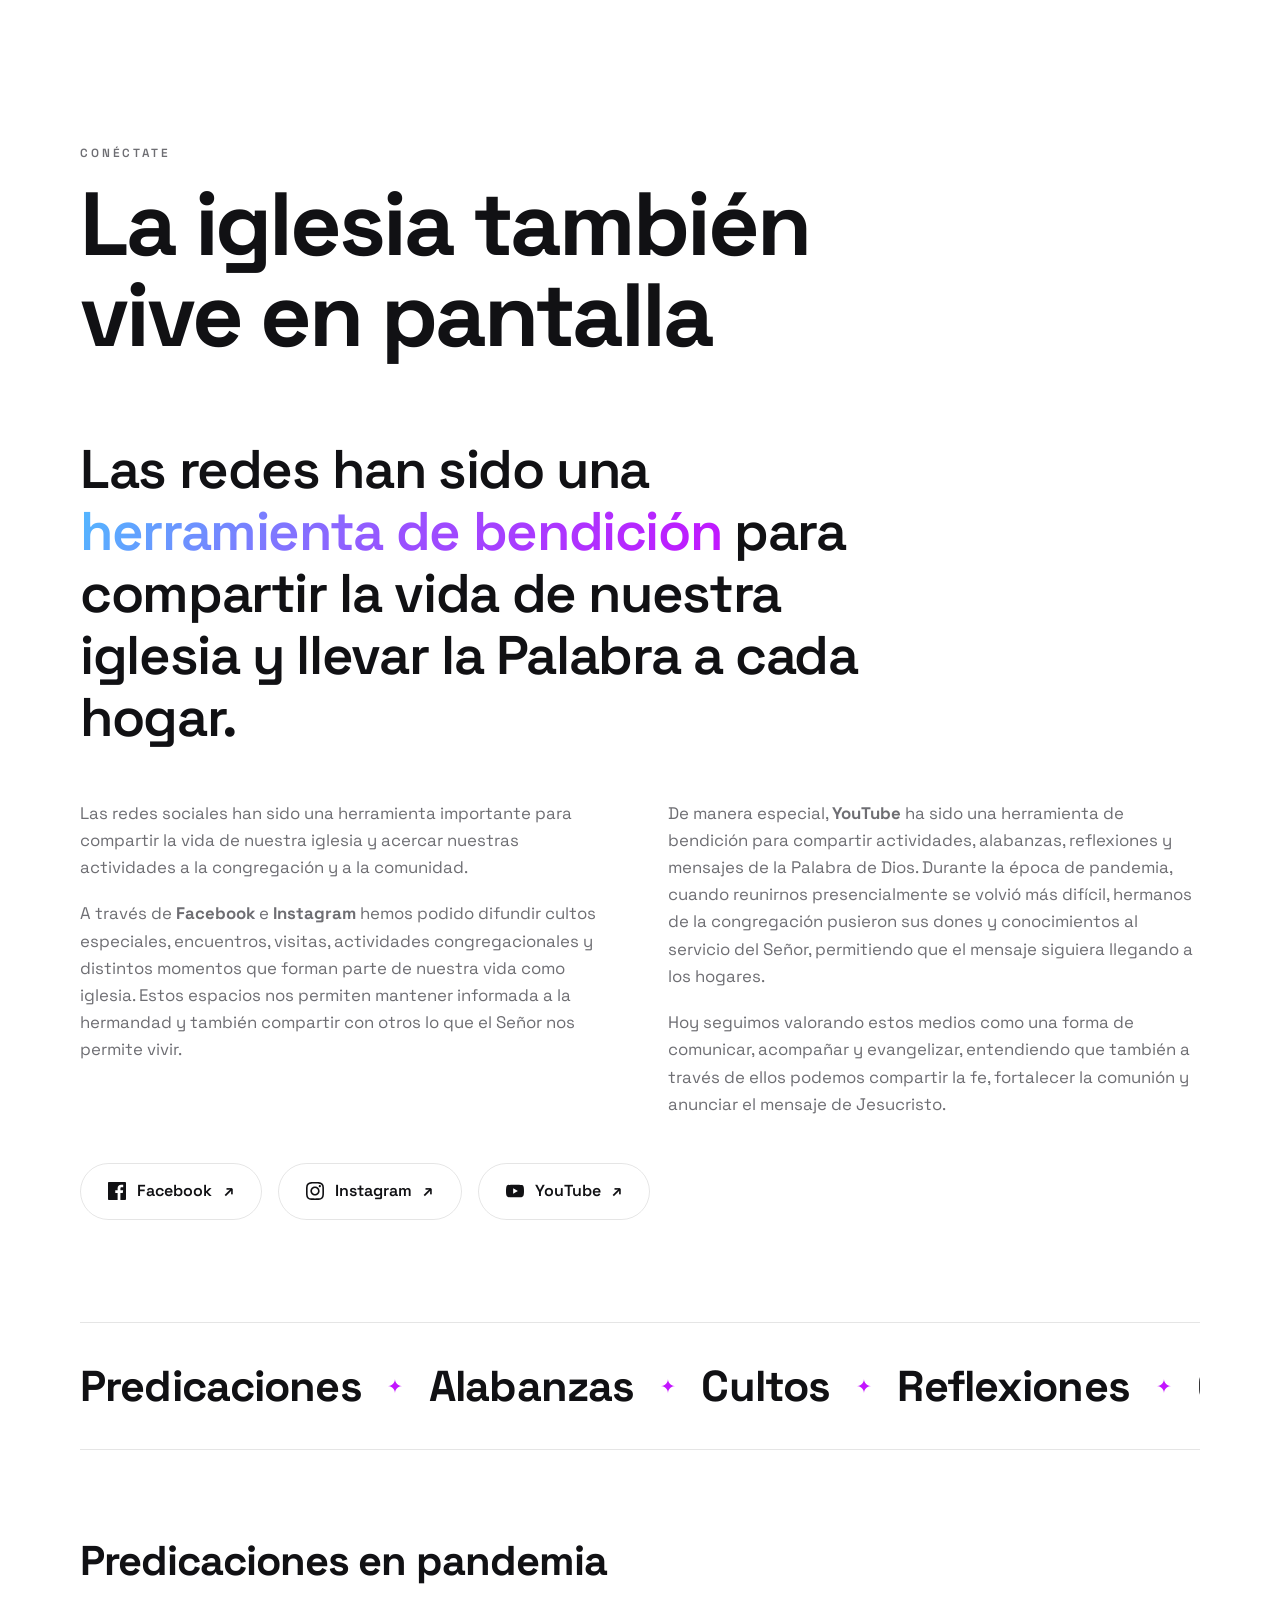
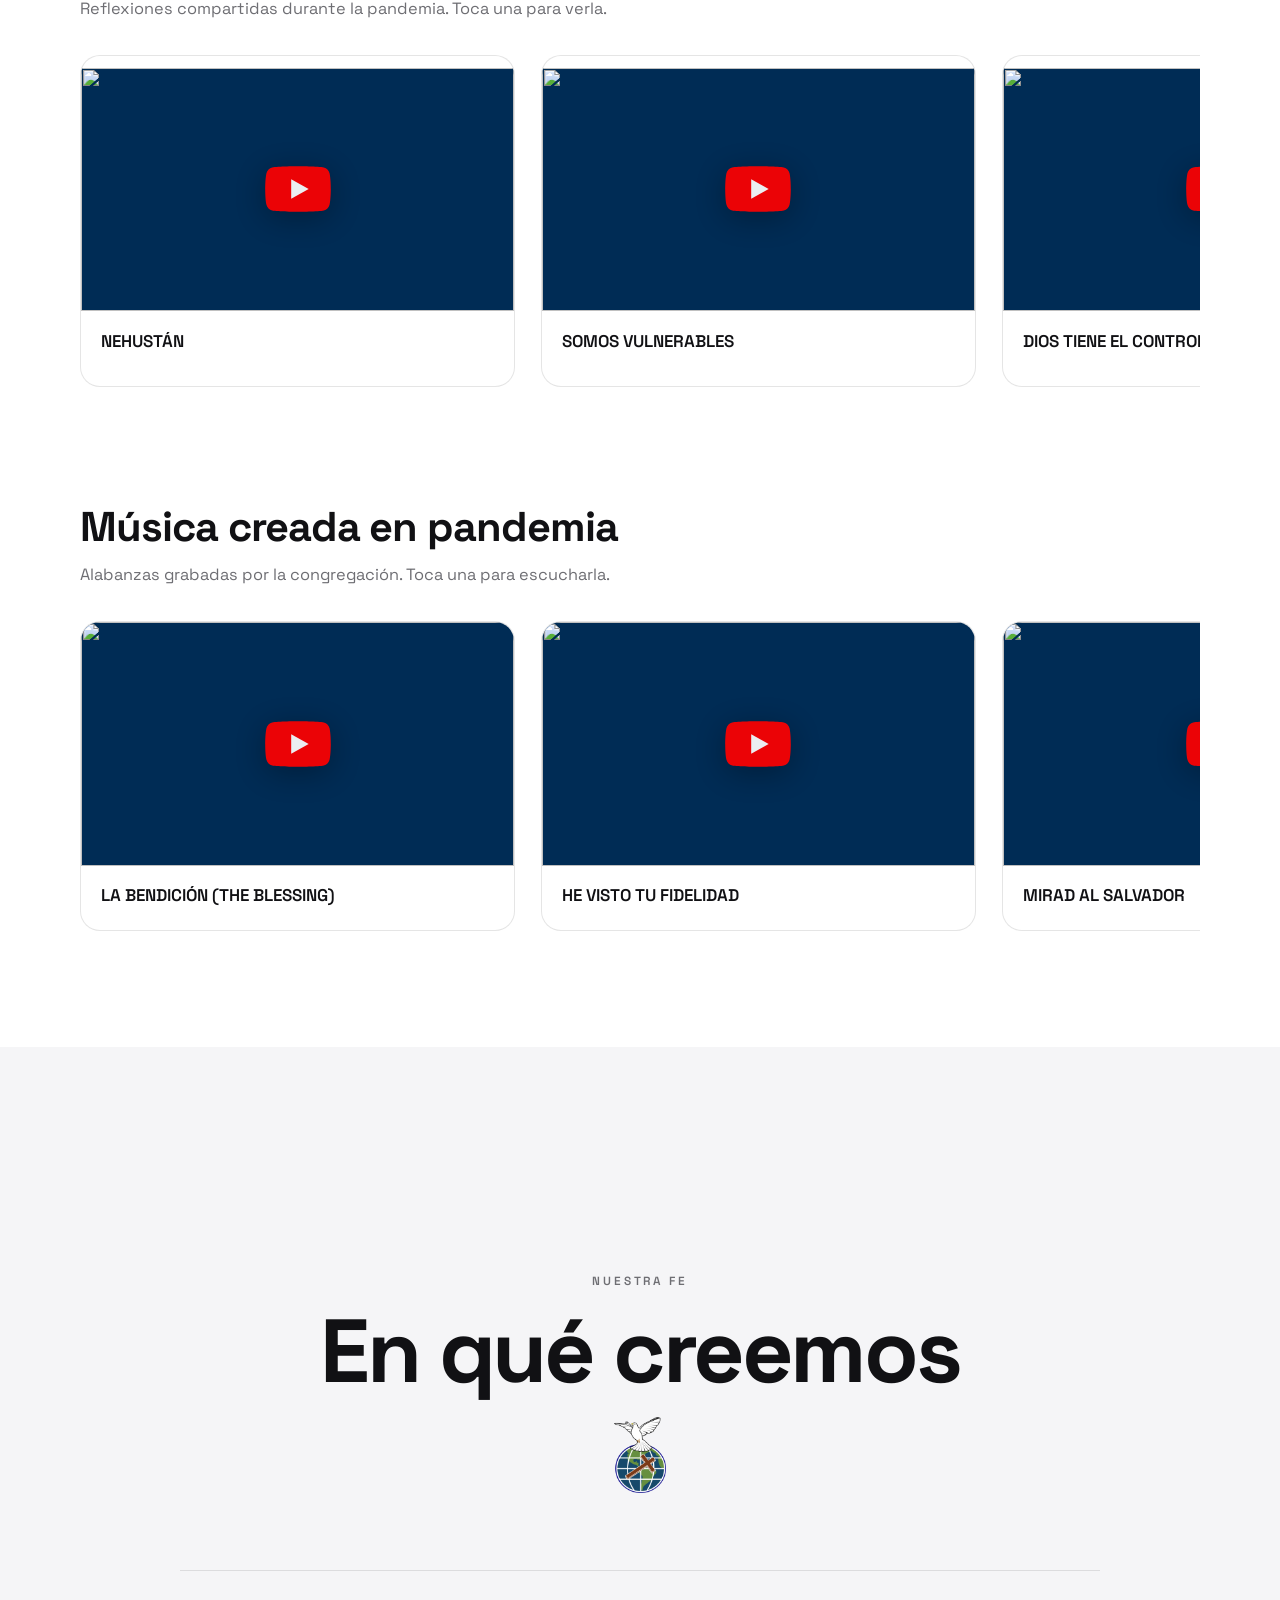
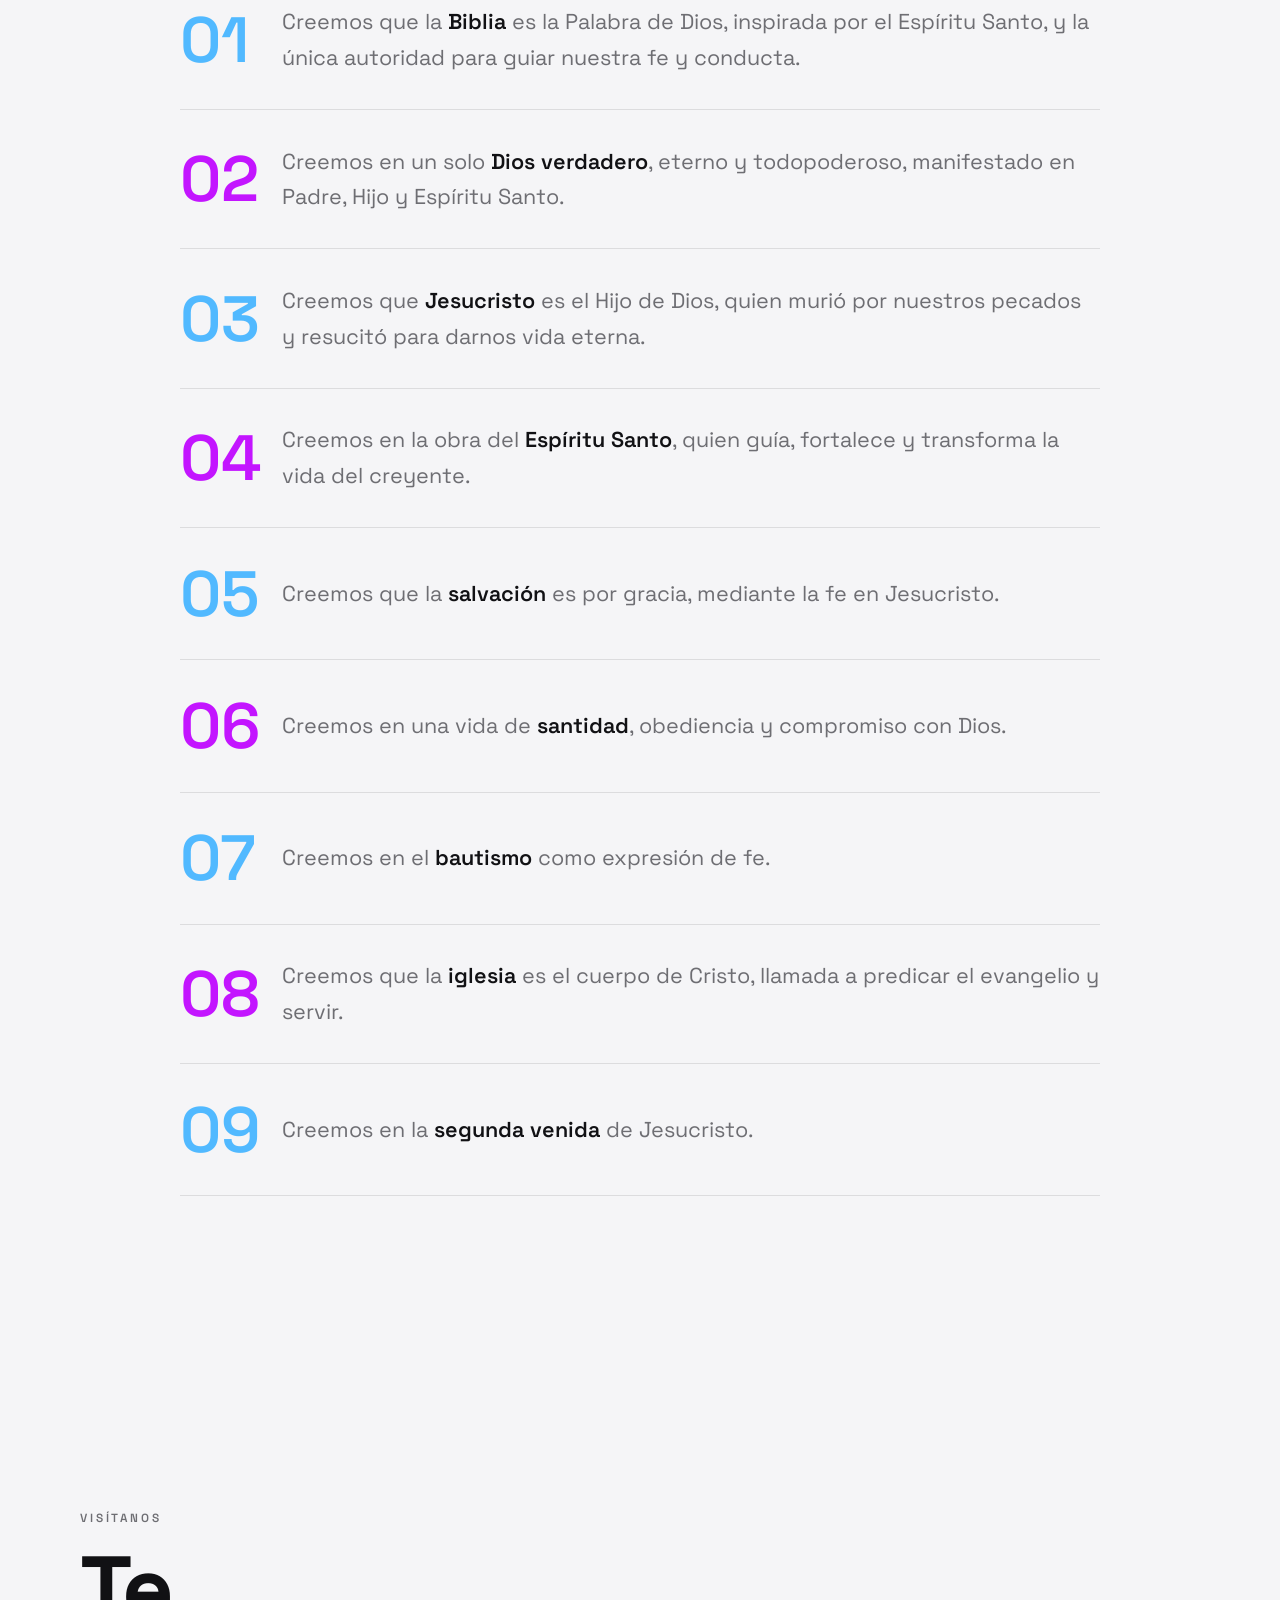
==== commit 1b95685b: "v2: marca reaparece al hacer scroll + sube el indicador de scroll - La marca sigue oculta sobre el h" ====
--- a/v2.html
+++ b/v2.html
@@ -171,9 +171,11 @@
     .nav.scrolled .nav__links a:hover{ opacity:1; }
     .nav.scrolled .nav__toggle span{ background:var(--v2-ink) !important; }
 
-    /* ---- Layout: menú perfectamente centrado, sin logo ni texto en la barra ---- */
+    /* ---- Layout: menú centrado. La marca aparece SOLO al hacer scroll ---- */
     .nav__inner{ position: relative; justify-content: center; }
-    .nav__brand{ display: none !important; }   /* se quita el isotipo superior izquierdo */
+    .nav__brand{ display: none !important; }   /* oculta al abrir (sobre el hero) */
+    /* Al bajar y cambiar la barra a claro, reaparece la marca (isotipo a color) a la izquierda */
+    .nav.scrolled .nav__brand{ display: flex !important; position: absolute; left: 0; top: 50%; transform: translateY(-50%); }
 
     /* ---- Menú centrado con indicador líquido (gooey). "Visítanos" es un link normal más ---- */
     .nav__links{ gap: 0.3rem; position: relative; }
@@ -195,10 +197,11 @@
     }
     @media (max-width: 900px){ .nav__goo{ display: none !important; } }
 
-    /* En móvil vuelve el layout clásico: isotipo a la izquierda, hamburguesa a la derecha */
+    /* En móvil: hamburguesa siempre a la derecha; la marca (al bajar) va a la izquierda en flujo */
     @media (max-width: 900px){
       .nav__inner{ justify-content: space-between; }
-      .nav__brand{ position: static; transform: none; }
+      .nav__toggle{ margin-left: auto; }
+      .nav.scrolled .nav__brand{ position: static; transform: none; }
     }
 
     /* ---- HERO: se mantiene el diseño original (fondo oscuro, orbs, foto) ---- */
@@ -206,7 +209,7 @@
     .hero{ padding-bottom: 4rem !important; }
     /* El indicador de scroll pasa a formar parte del flujo (ya no es absoluto),
        así nunca queda encima de los botones sea cual sea la altura de pantalla */
-    .hero__scroll{ position: static !important; inset: auto !important; left: auto !important; bottom: auto !important; transform: none !important; display: flex !important; justify-content: center !important; margin: 2.6rem auto 0 !important; }
+    .hero__scroll{ position: static !important; inset: auto !important; left: auto !important; bottom: auto !important; transform: none !important; display: flex !important; justify-content: center !important; margin: 1.3rem auto 0 !important; }
 
     /* ---- Fondos: todo claro, ritmo suave blanco / gris Apple ---- */
     .section--welcome{ background:var(--v2-bg) !important; }
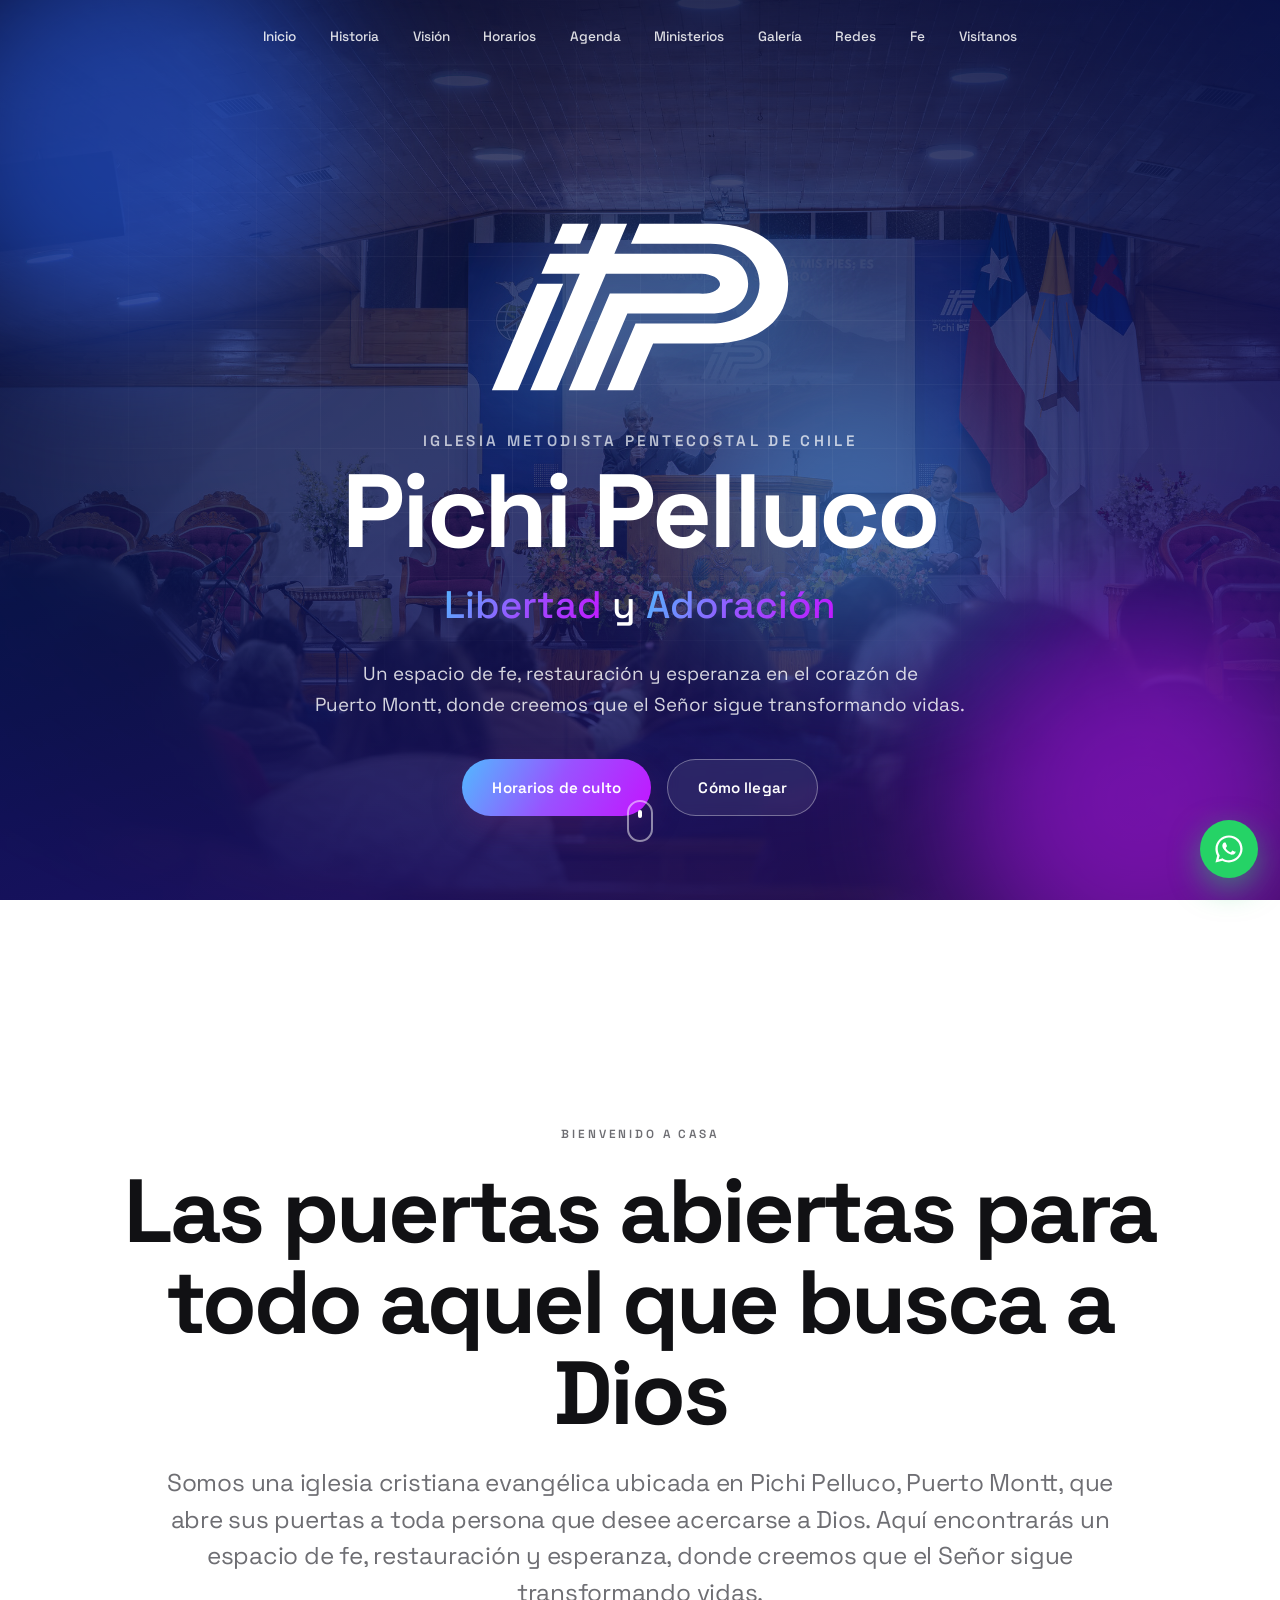
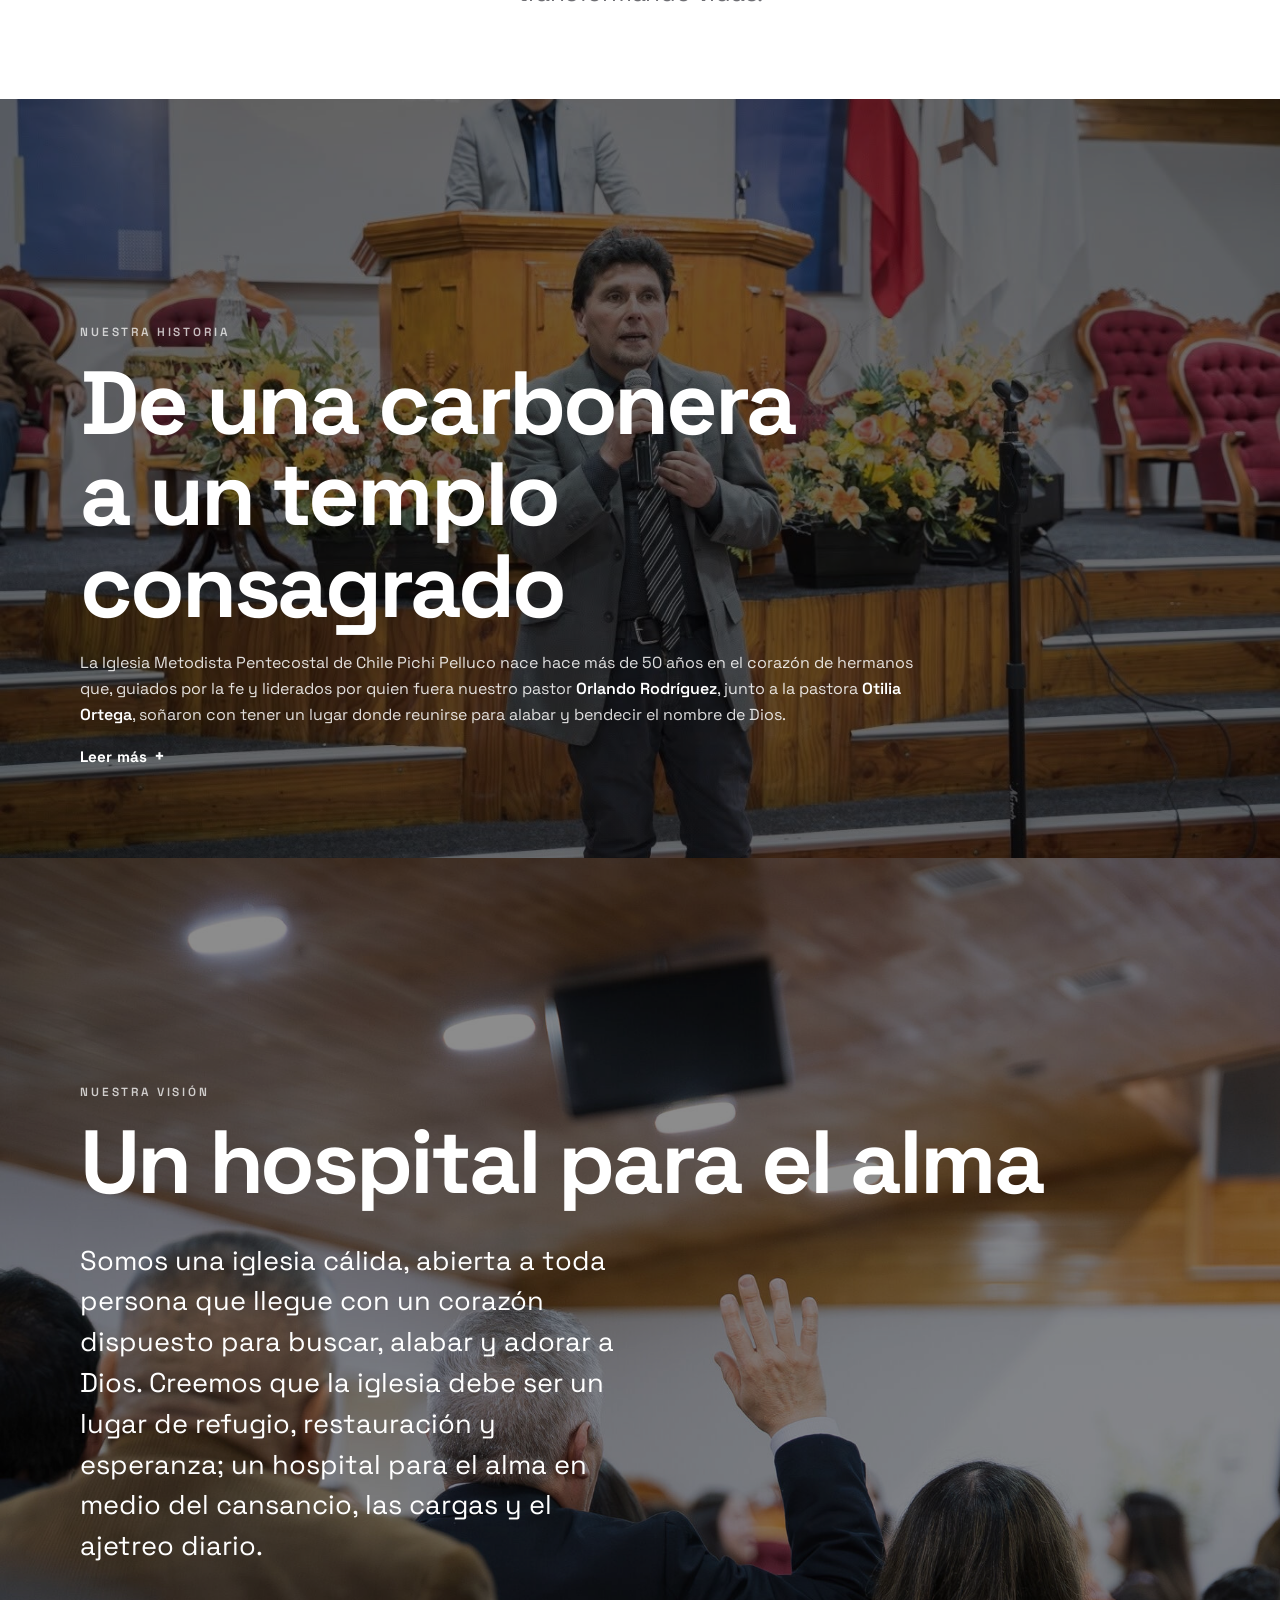
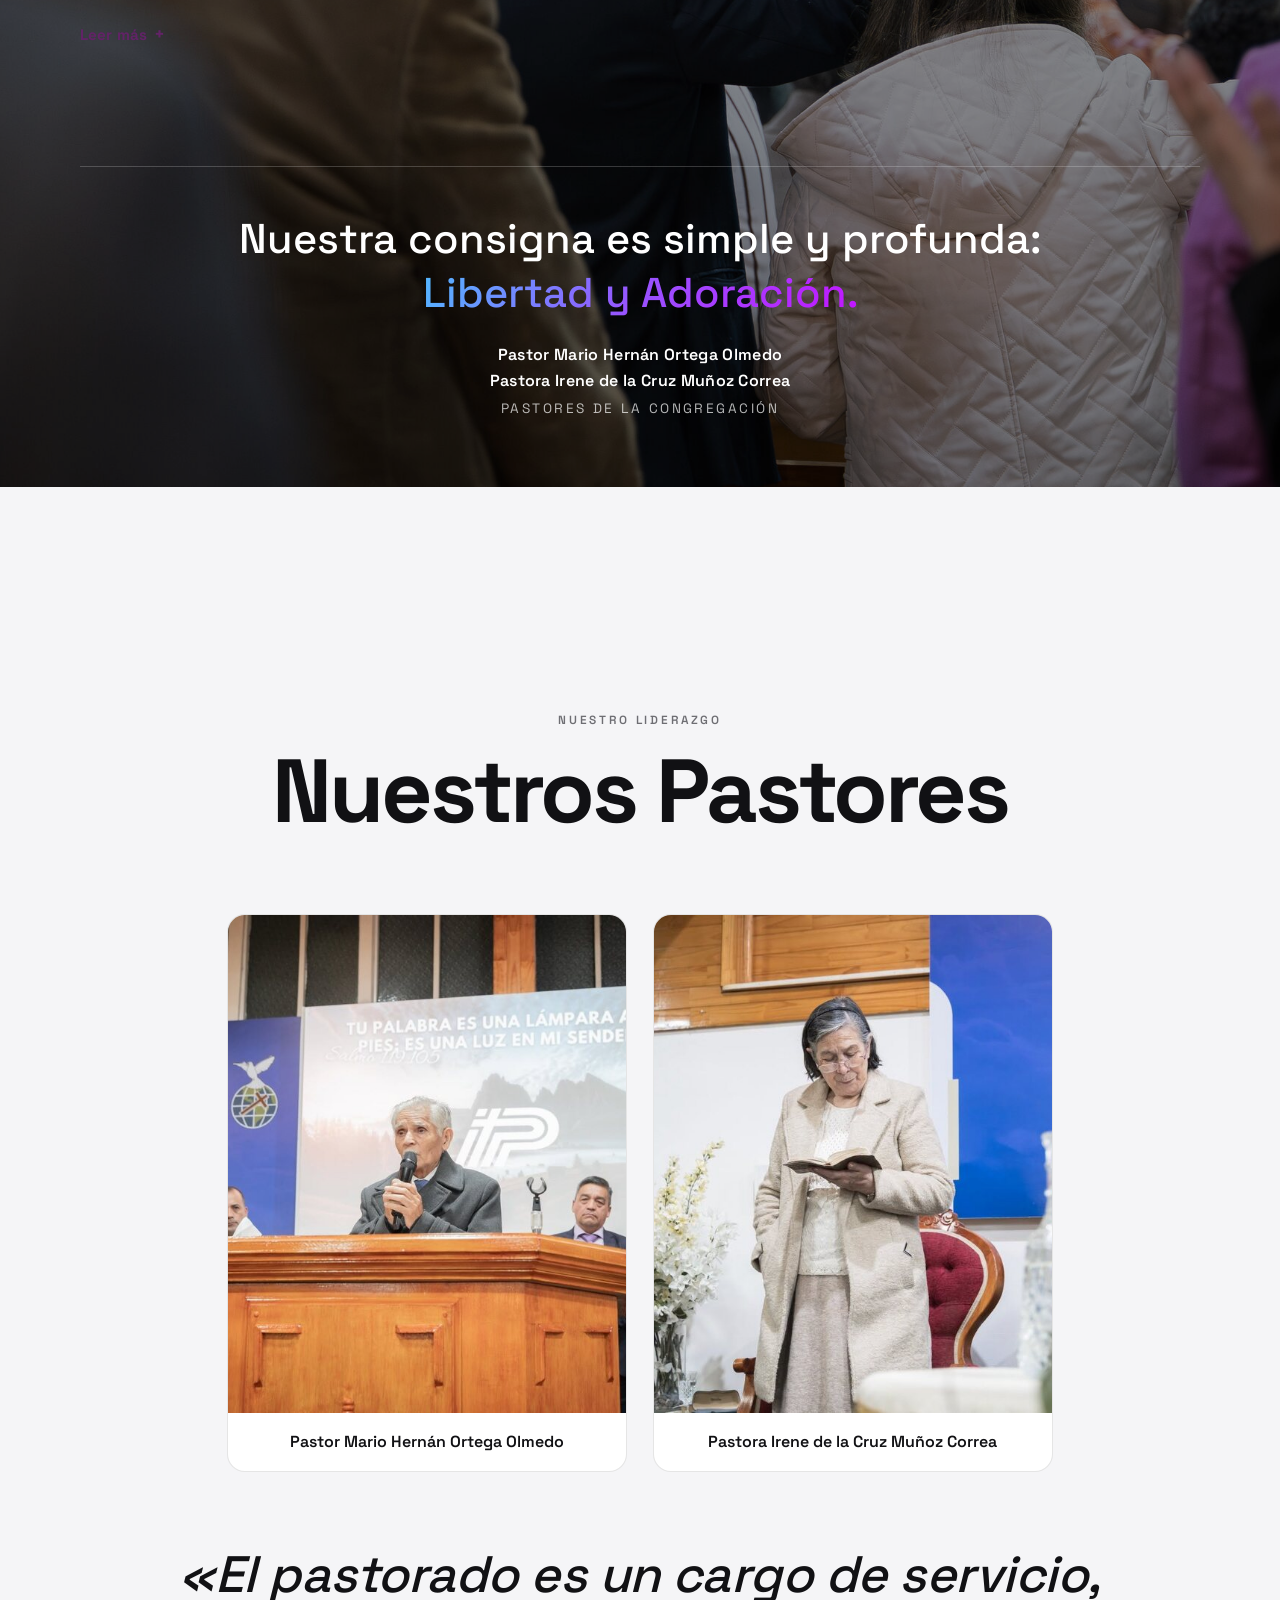
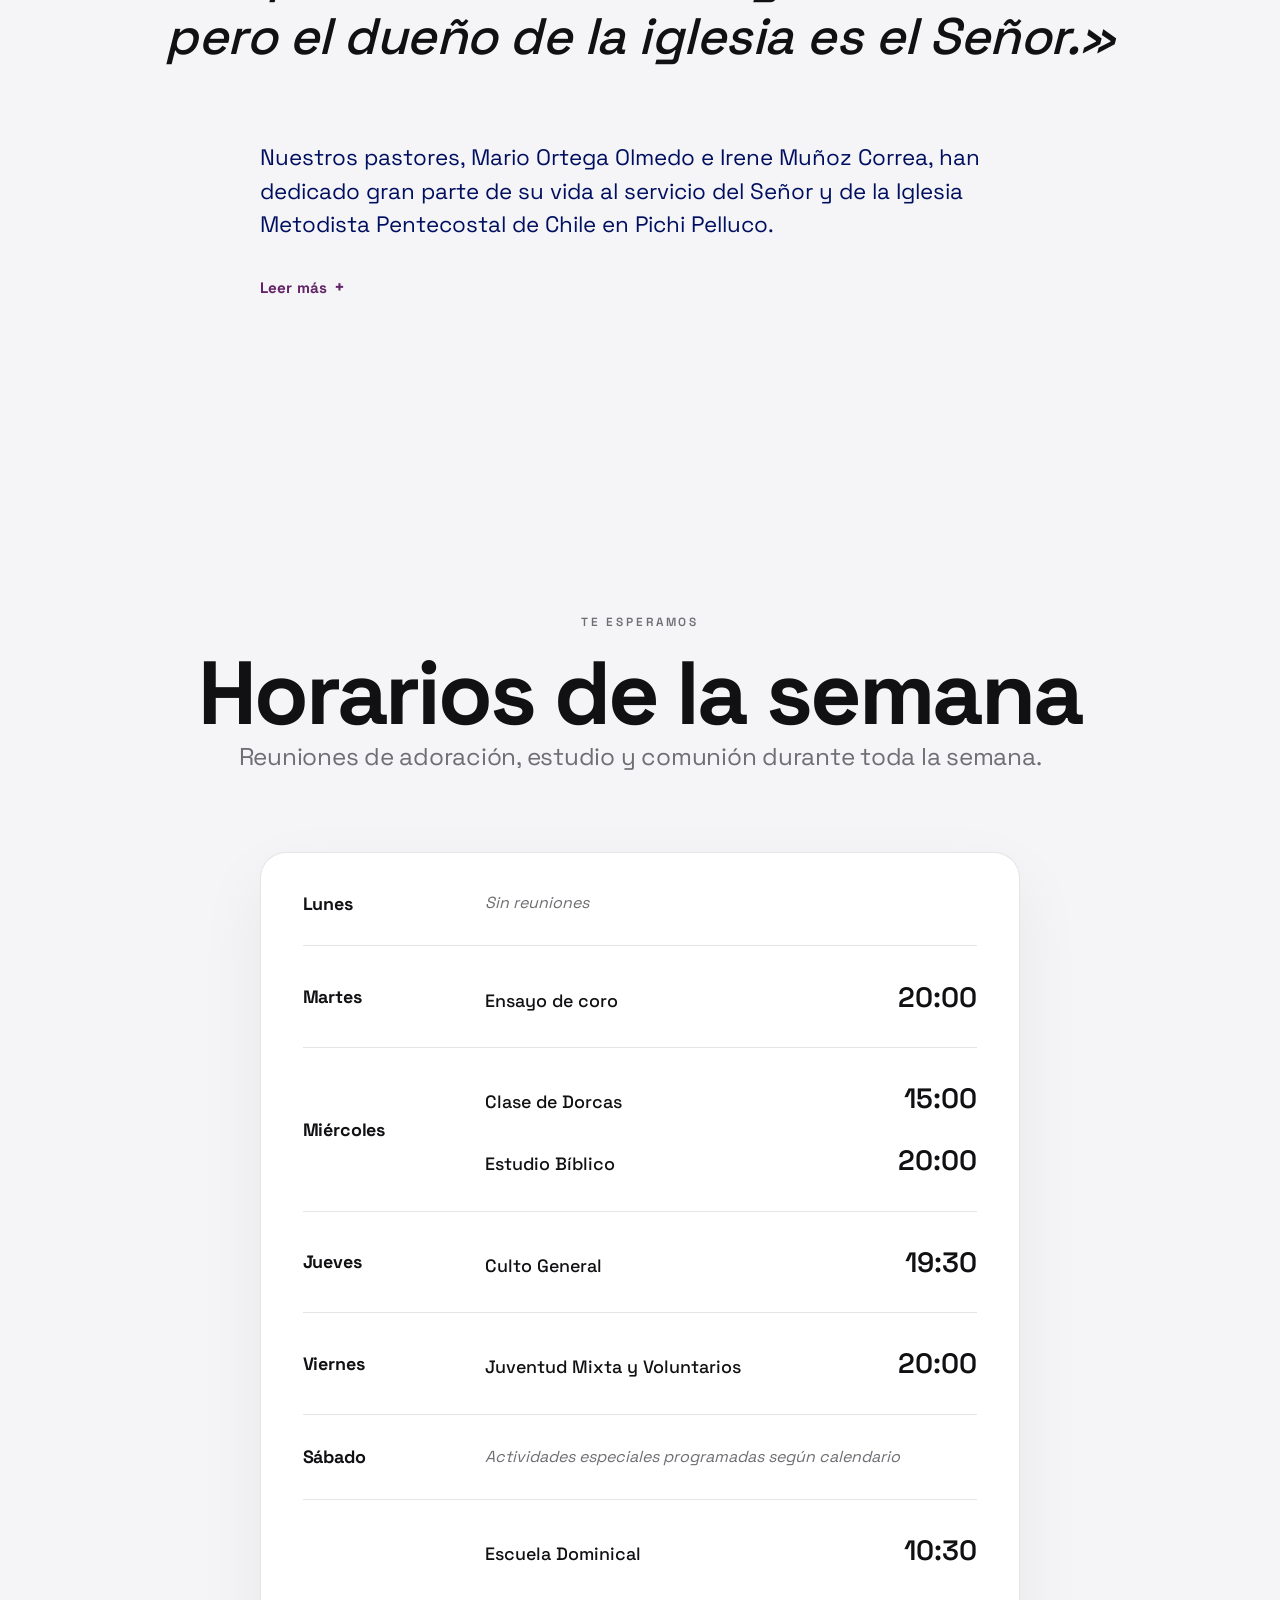
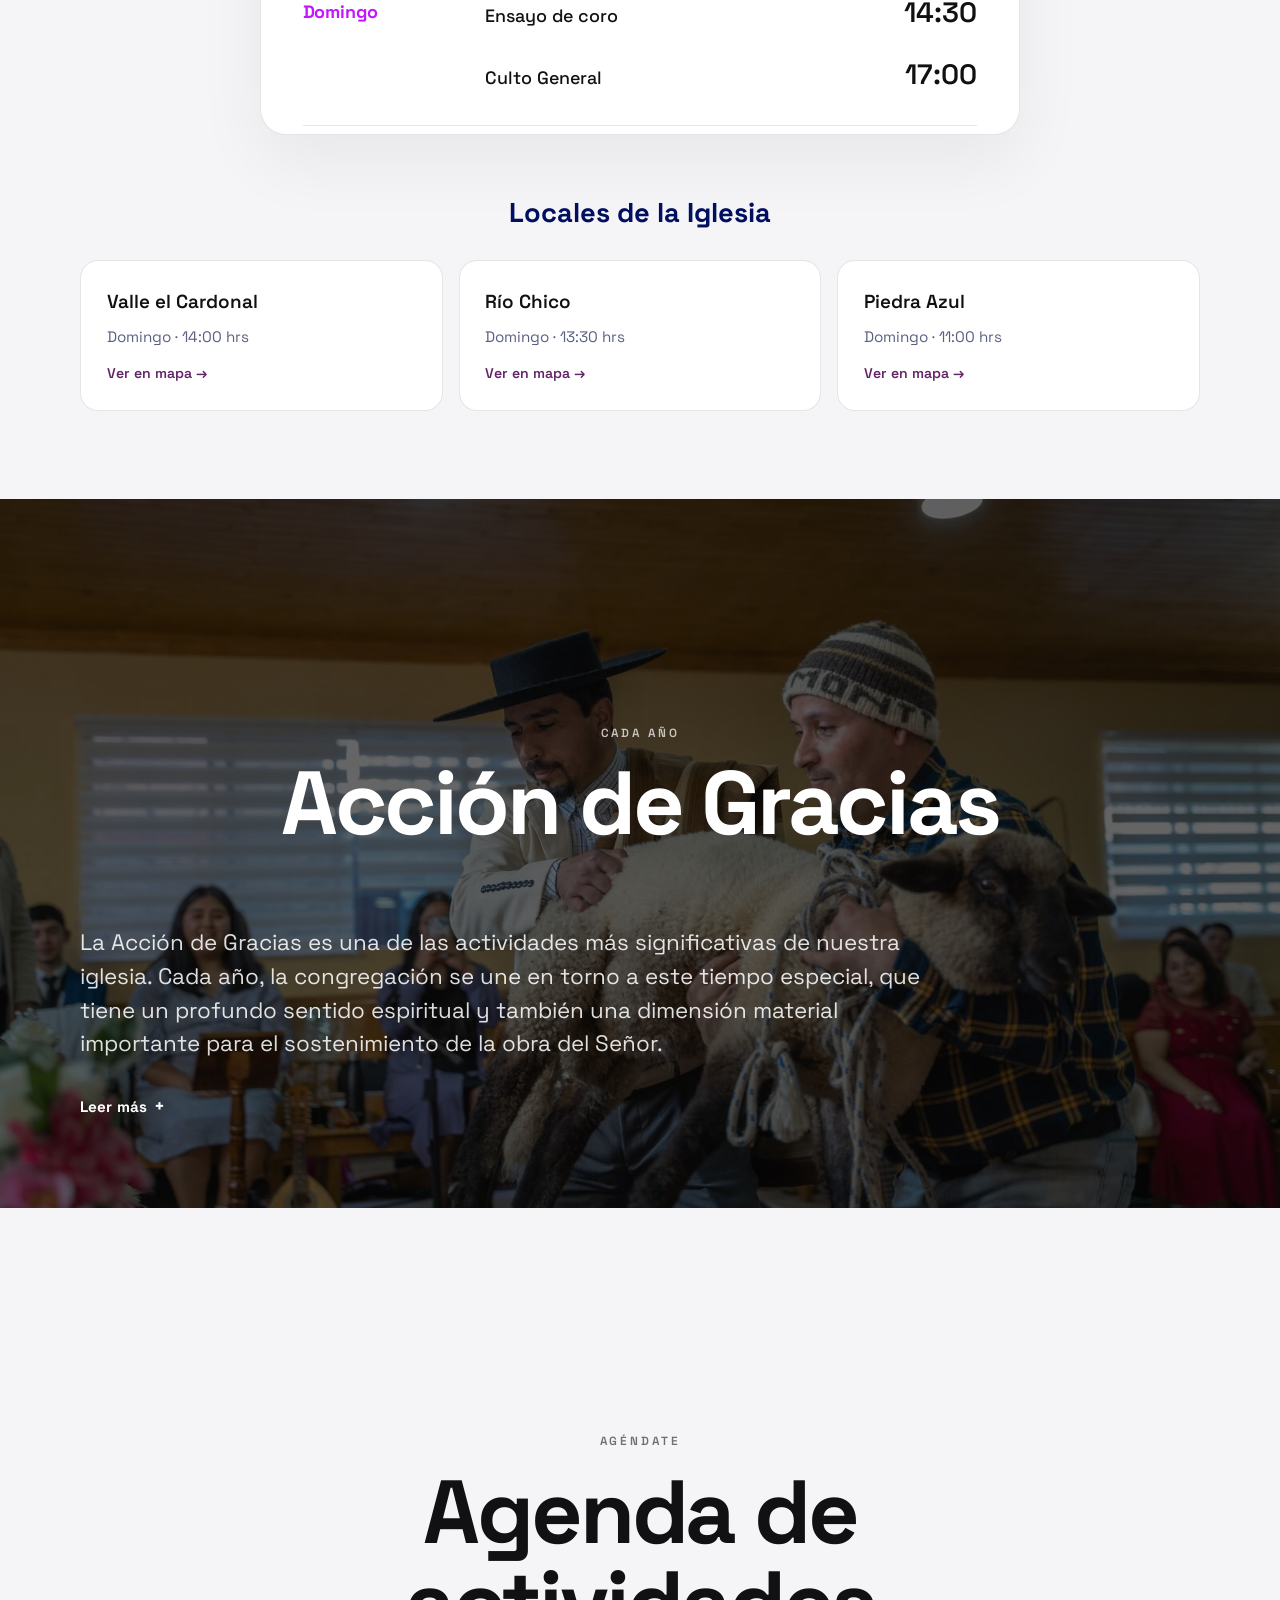
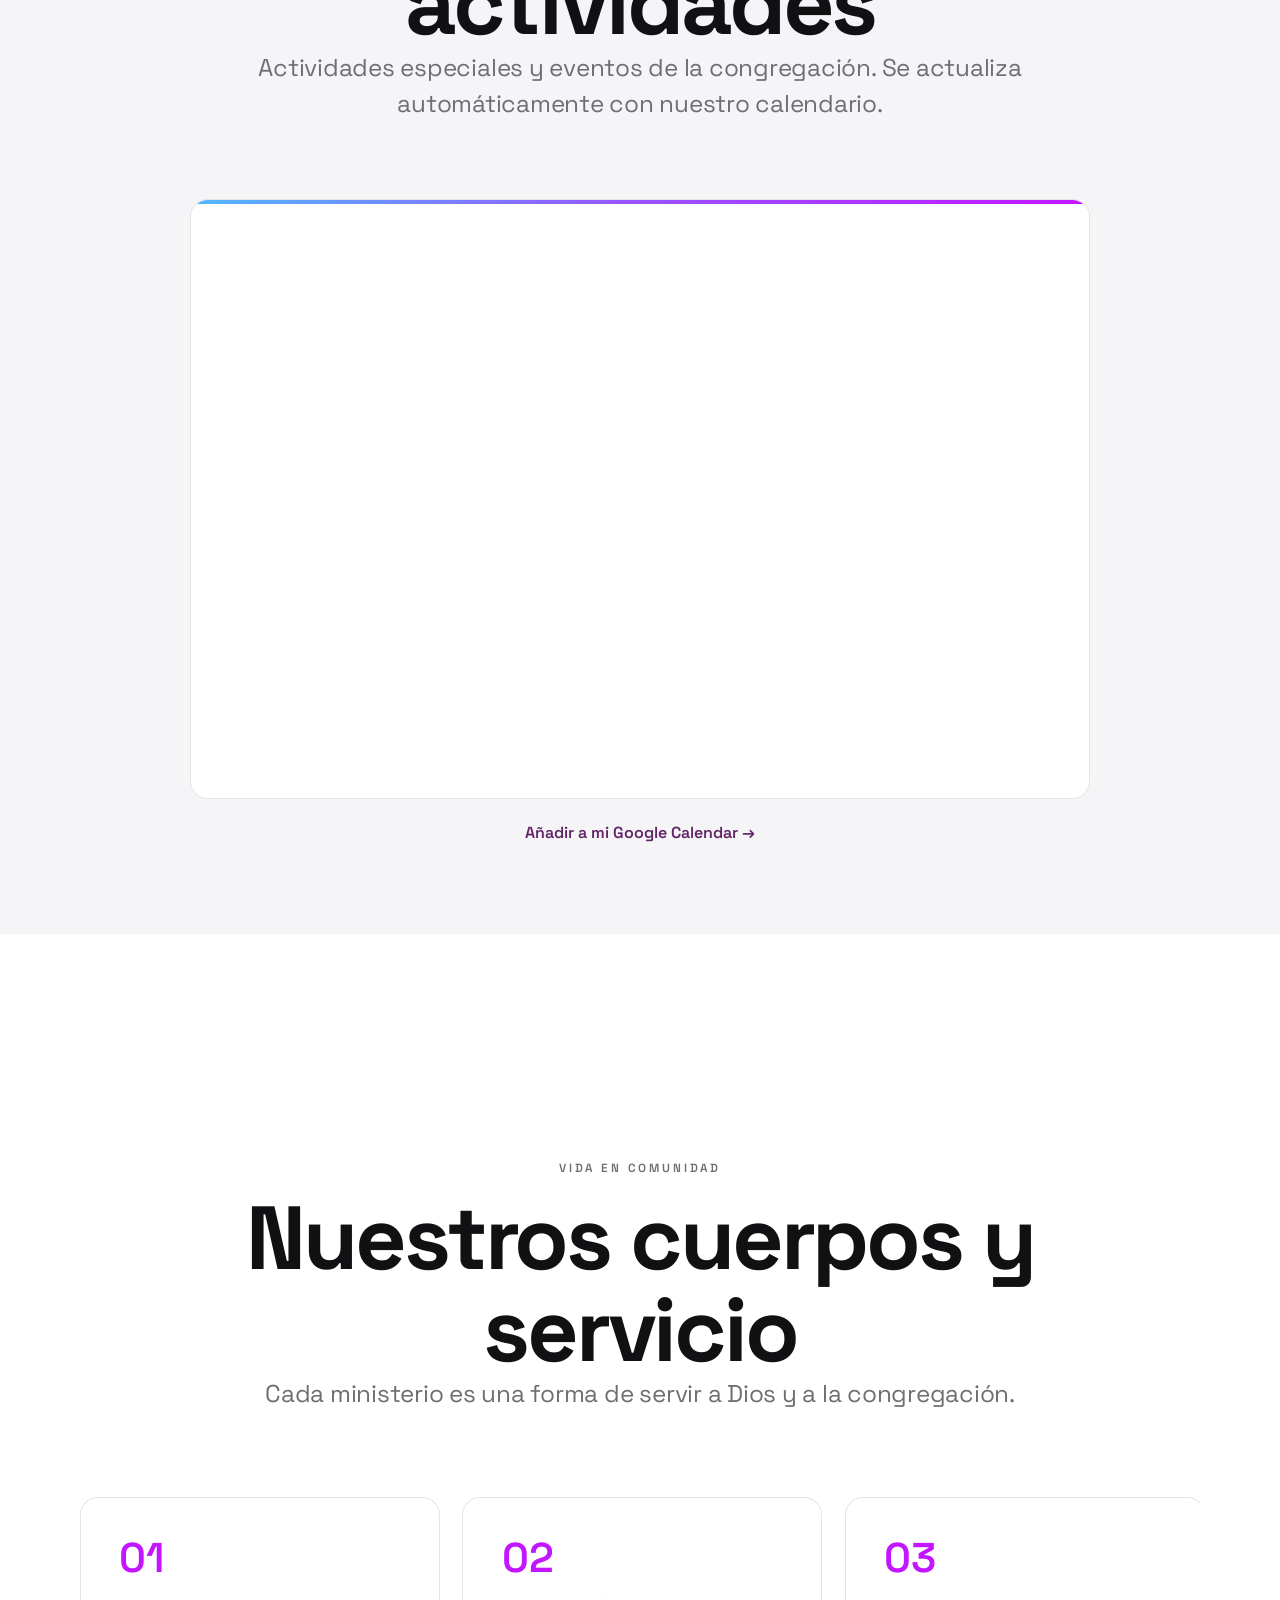
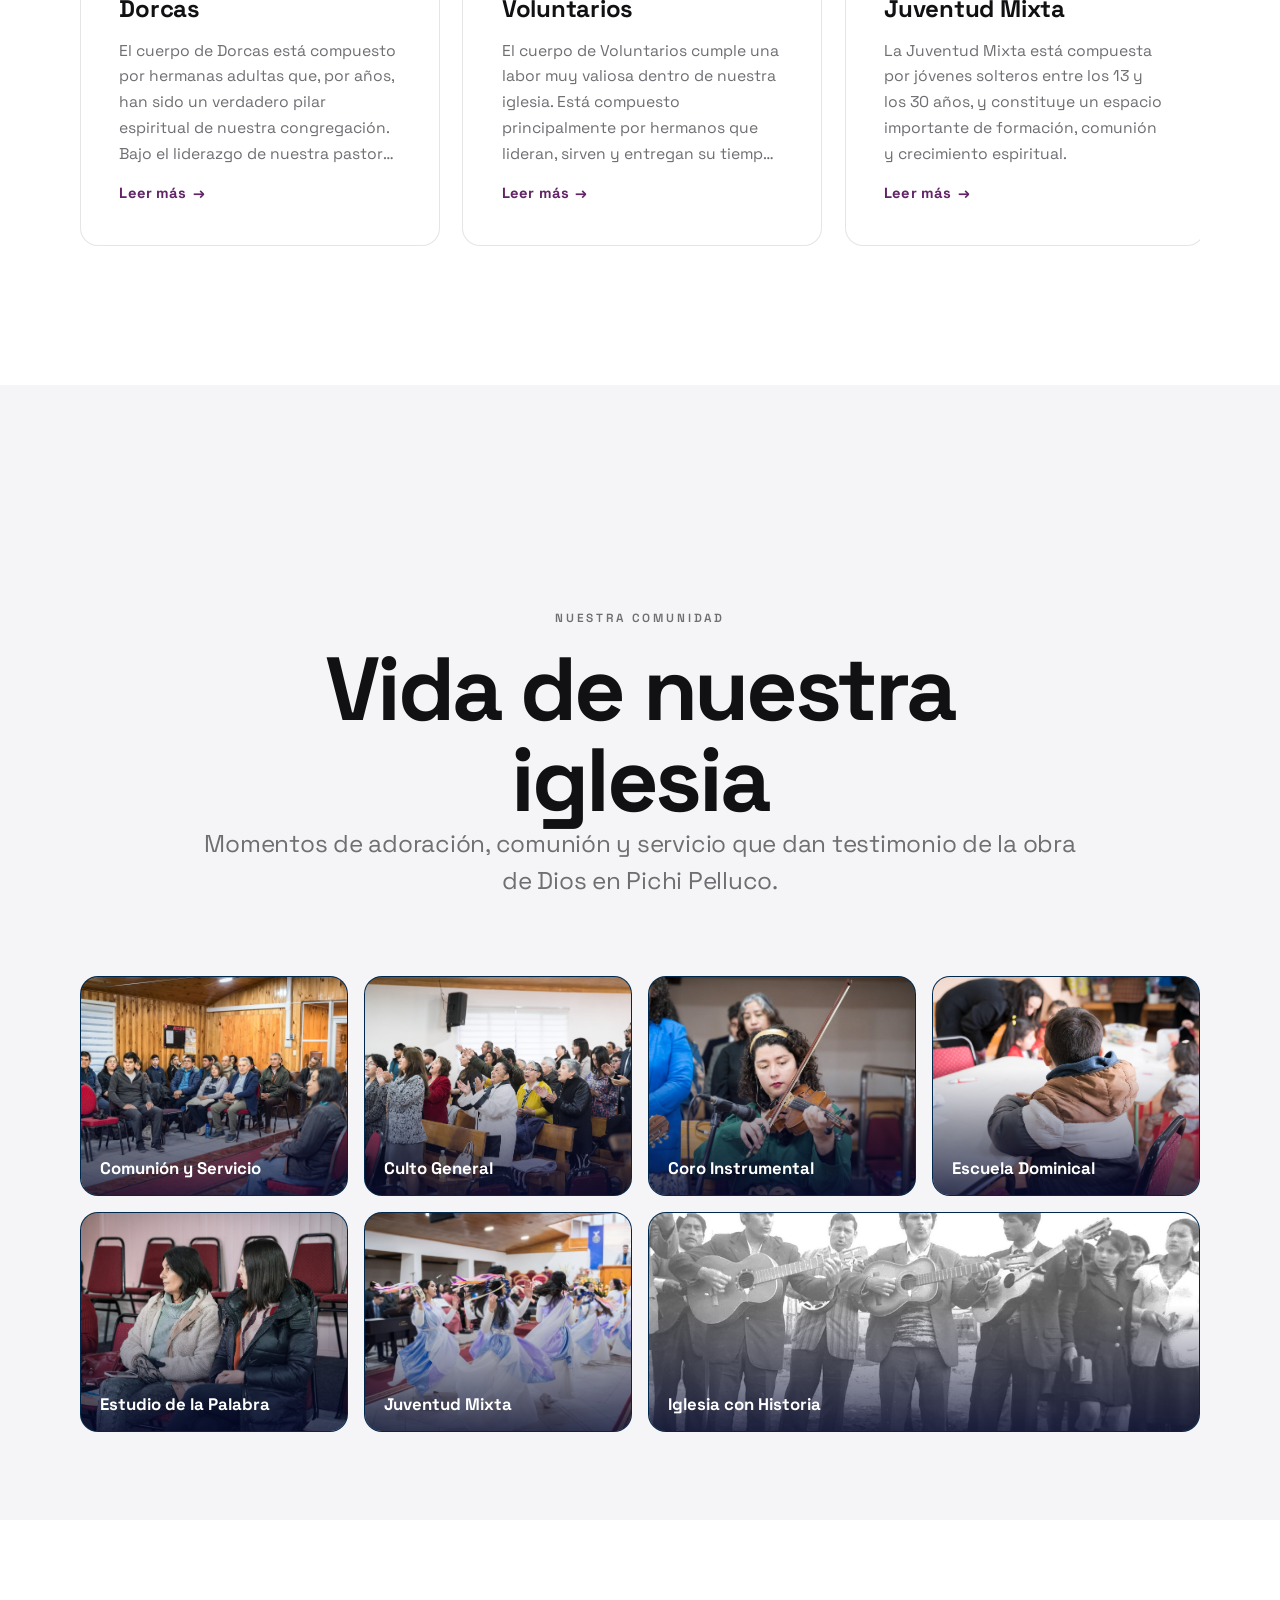
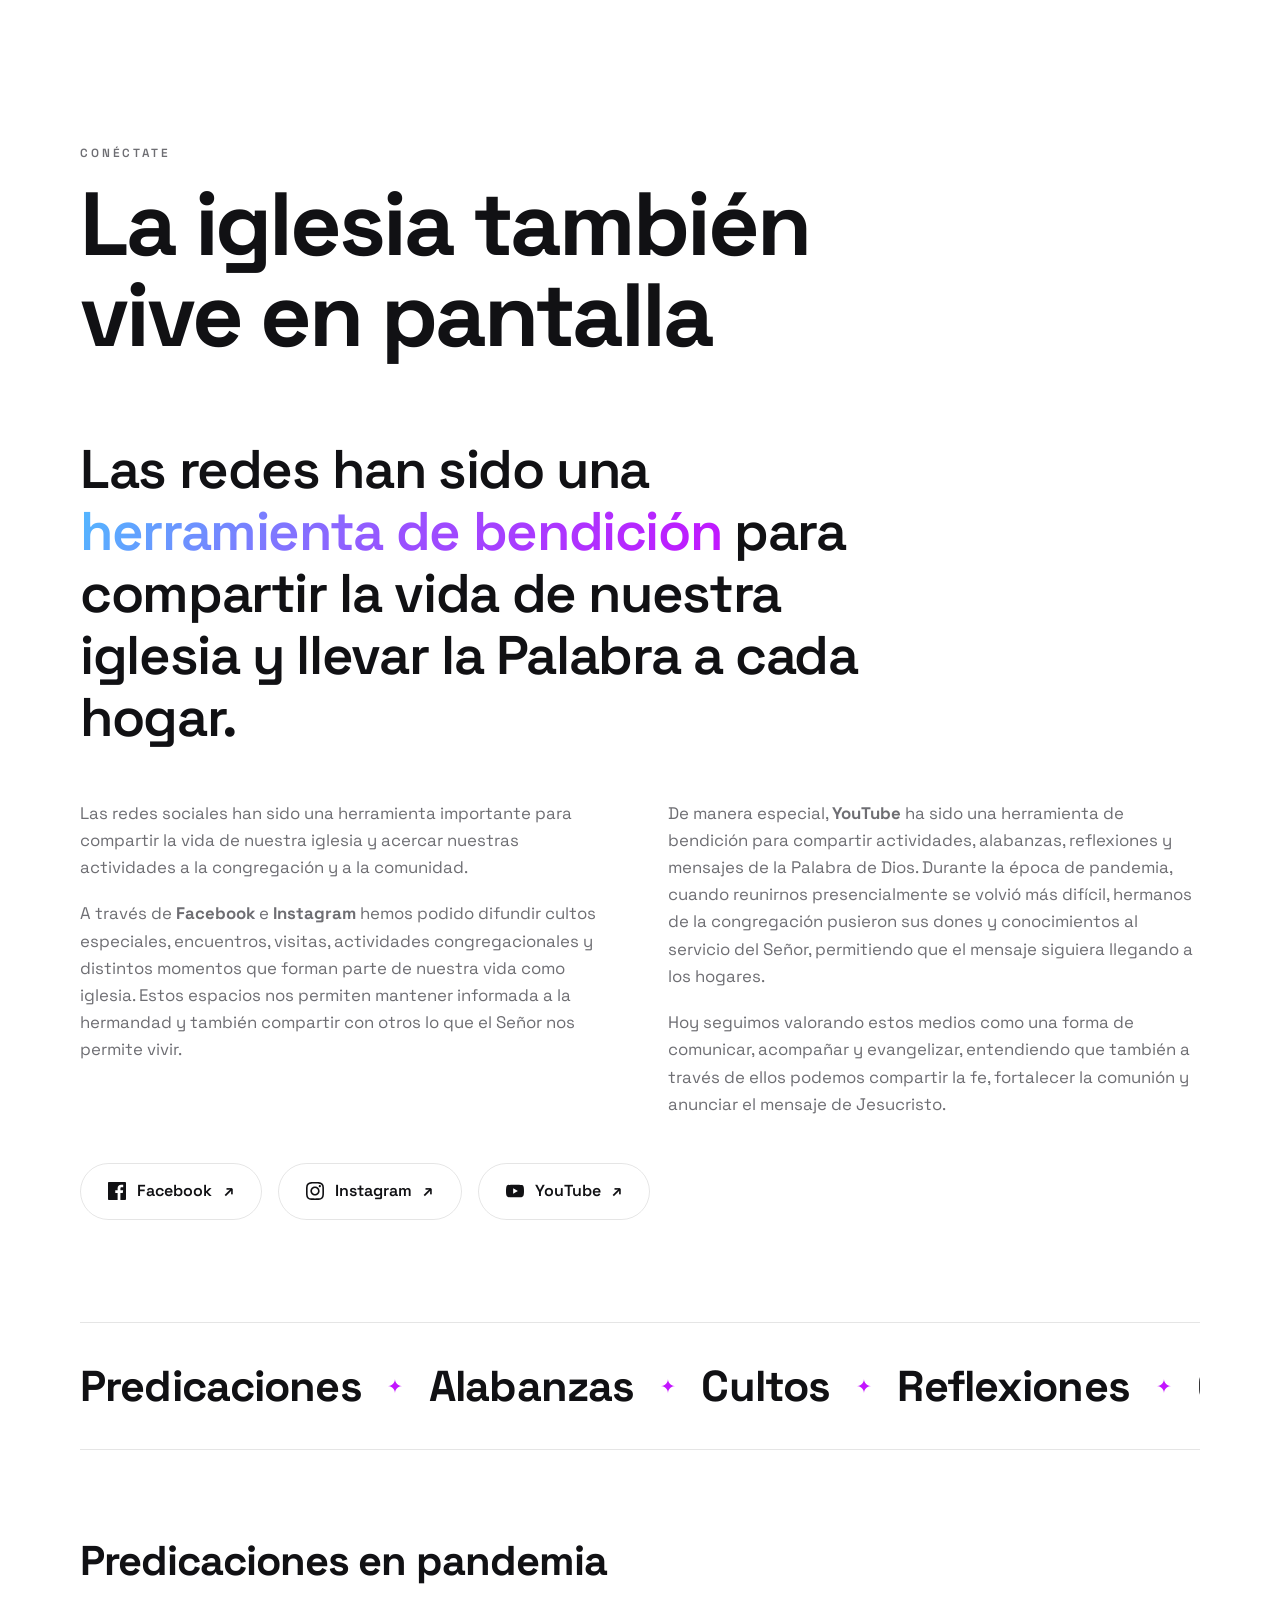
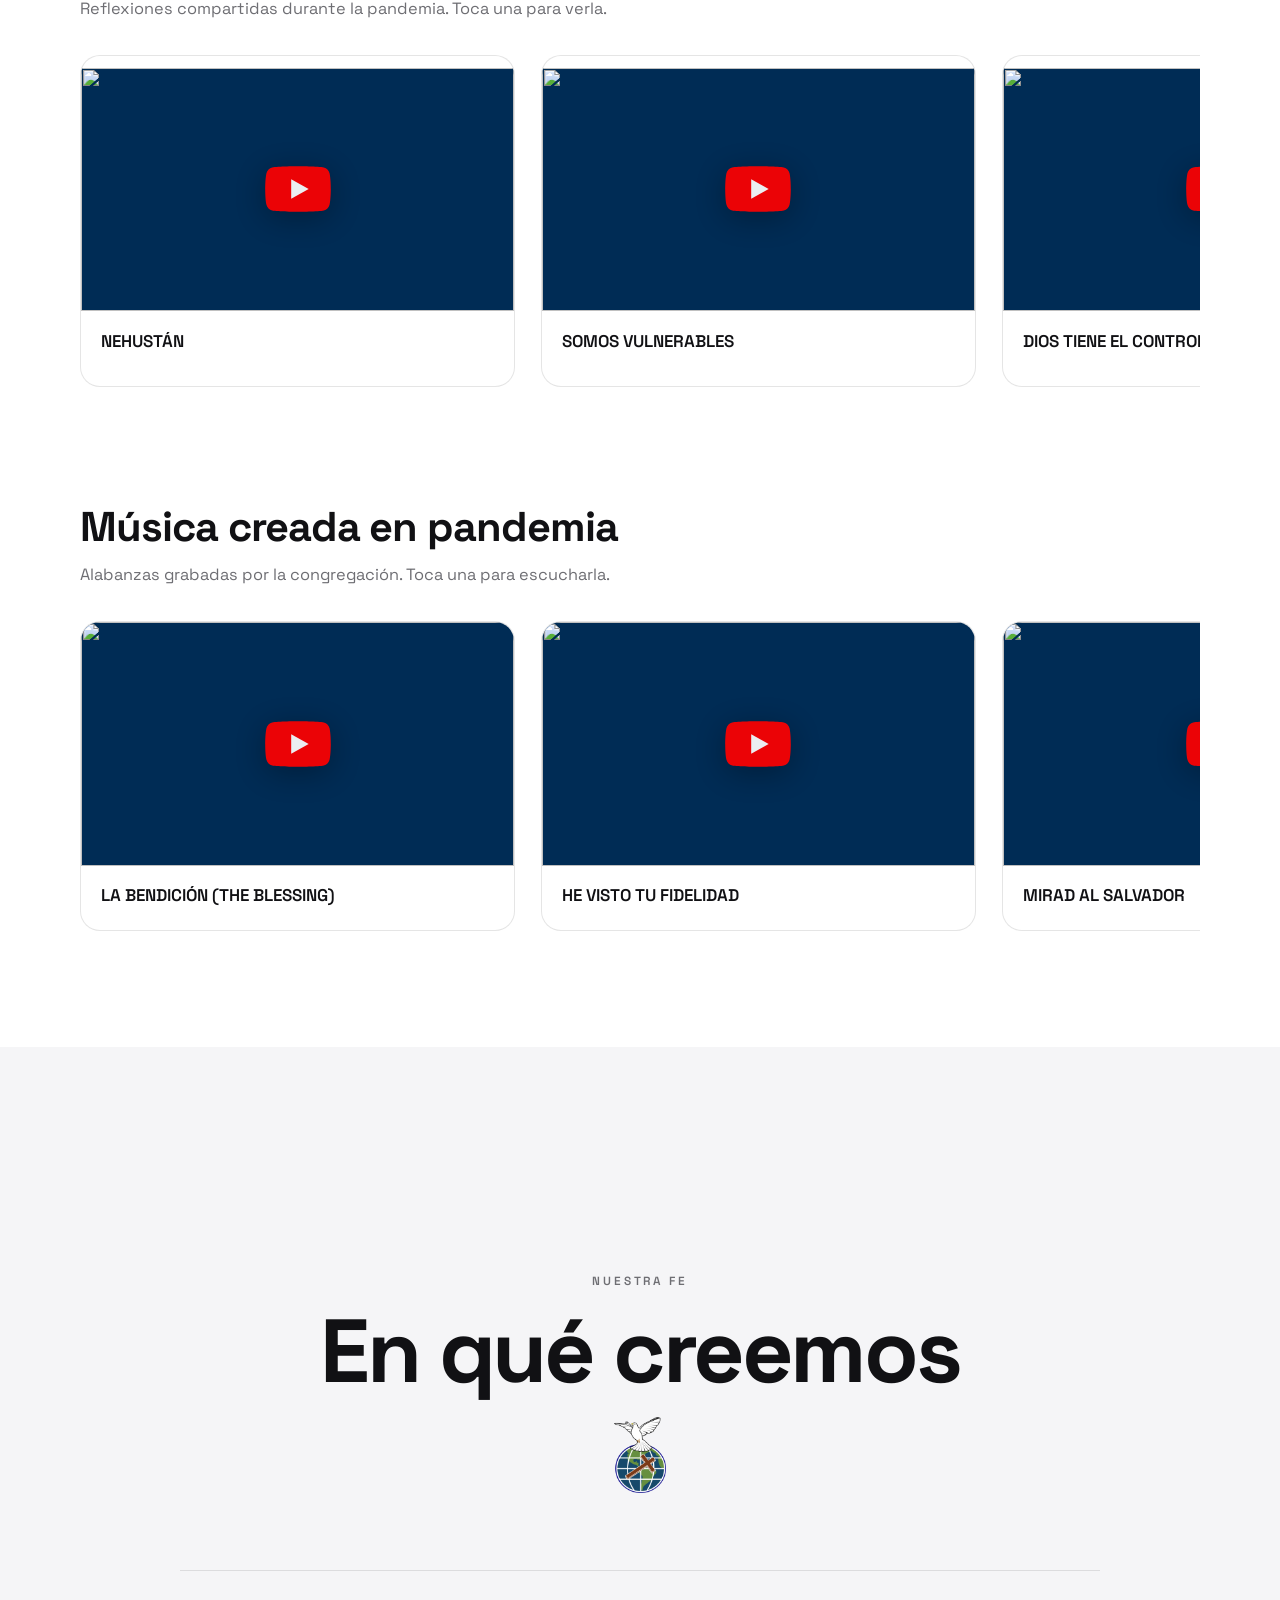
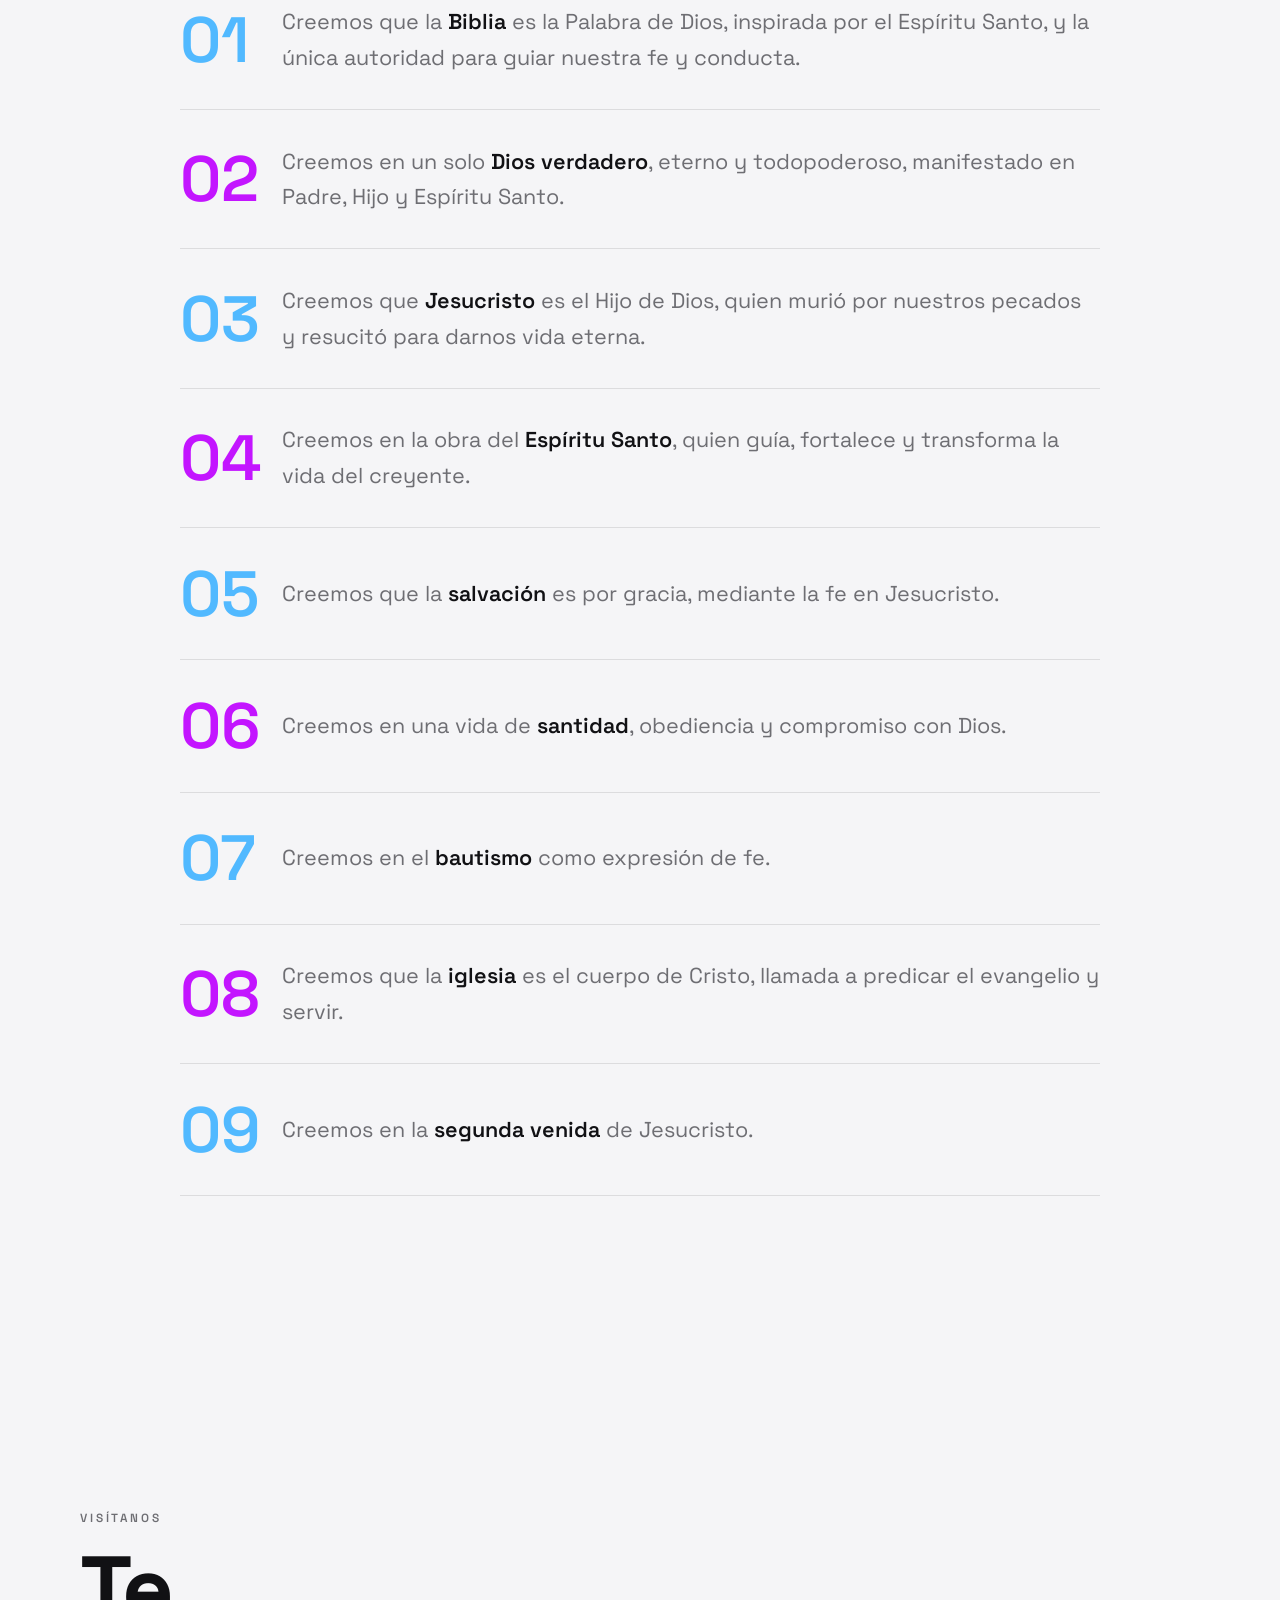
==== commit 91f5a71b: "v2: al bajar solo el isotipo (sin texto) + hero en grid para fijar el scroll - Al hacer scroll, la m" ====
--- a/v2.html
+++ b/v2.html
@@ -174,7 +174,8 @@
     /* ---- Layout: menú centrado. La marca aparece SOLO al hacer scroll ---- */
     .nav__inner{ position: relative; justify-content: center; }
     .nav__brand{ display: none !important; }   /* oculta al abrir (sobre el hero) */
-    /* Al bajar y cambiar la barra a claro, reaparece la marca (isotipo a color) a la izquierda */
+    .nav__divider, .nav__brand-text{ display: none !important; }   /* solo el isotipo, sin texto */
+    /* Al bajar y cambiar la barra a claro, reaparece SOLO el isotipo (a color) a la izquierda */
     .nav.scrolled .nav__brand{ display: flex !important; position: absolute; left: 0; top: 50%; transform: translateY(-50%); }
 
     /* ---- Menú centrado con indicador líquido (gooey). "Visítanos" es un link normal más ---- */
@@ -204,12 +205,12 @@
       .nav.scrolled .nav__brand{ position: static; transform: none; }
     }
 
-    /* ---- HERO: se mantiene el diseño original (fondo oscuro, orbs, foto) ---- */
-    /* Espacio extra abajo para que el indicador de scroll no choque con los botones */
-    .hero{ padding-bottom: 4rem !important; }
-    /* El indicador de scroll pasa a formar parte del flujo (ya no es absoluto),
-       así nunca queda encima de los botones sea cual sea la altura de pantalla */
-    .hero__scroll{ position: static !important; inset: auto !important; left: auto !important; bottom: auto !important; transform: none !important; display: flex !important; justify-content: center !important; margin: 1.3rem auto 0 !important; }
+    /* ---- HERO: se mantiene el fondo oscuro original. Layout en grid de 2 filas:
+       fila 1 (1fr) = contenido centrado; fila 2 (auto) = indicador de scroll pinneado
+       abajo. Así el mouse NUNCA se solapa con los botones ni se pega al borde. ---- */
+    .hero{ display: grid !important; grid-template-rows: 1fr auto; justify-items: center; padding: 6rem 1.5rem 2rem !important; }
+    .hero__content{ align-self: center; }
+    .hero__scroll{ position: static !important; inset: auto !important; transform: none !important; margin: 0 0 1.6rem !important; align-self: end; }
 
     /* ---- Fondos: todo claro, ritmo suave blanco / gris Apple ---- */
     .section--welcome{ background:var(--v2-bg) !important; }
@@ -528,10 +529,11 @@
         <a href="#horarios" class="btn btn--primary">Horarios de culto</a>
         <a href="#contacto" class="btn btn--ghost">Cómo llegar</a>
       </div>
-      <a href="#bienvenida" class="hero__scroll" aria-label="Bajar">
-        <span class="mouse"><span></span></span>
-      </a>
-    </div>
+    </div>
+
+    <a href="#bienvenida" class="hero__scroll" aria-label="Bajar">
+      <span class="mouse"><span></span></span>
+    </a>
   </section>
 
   <!-- ============ BIENVENIDA ============ -->
